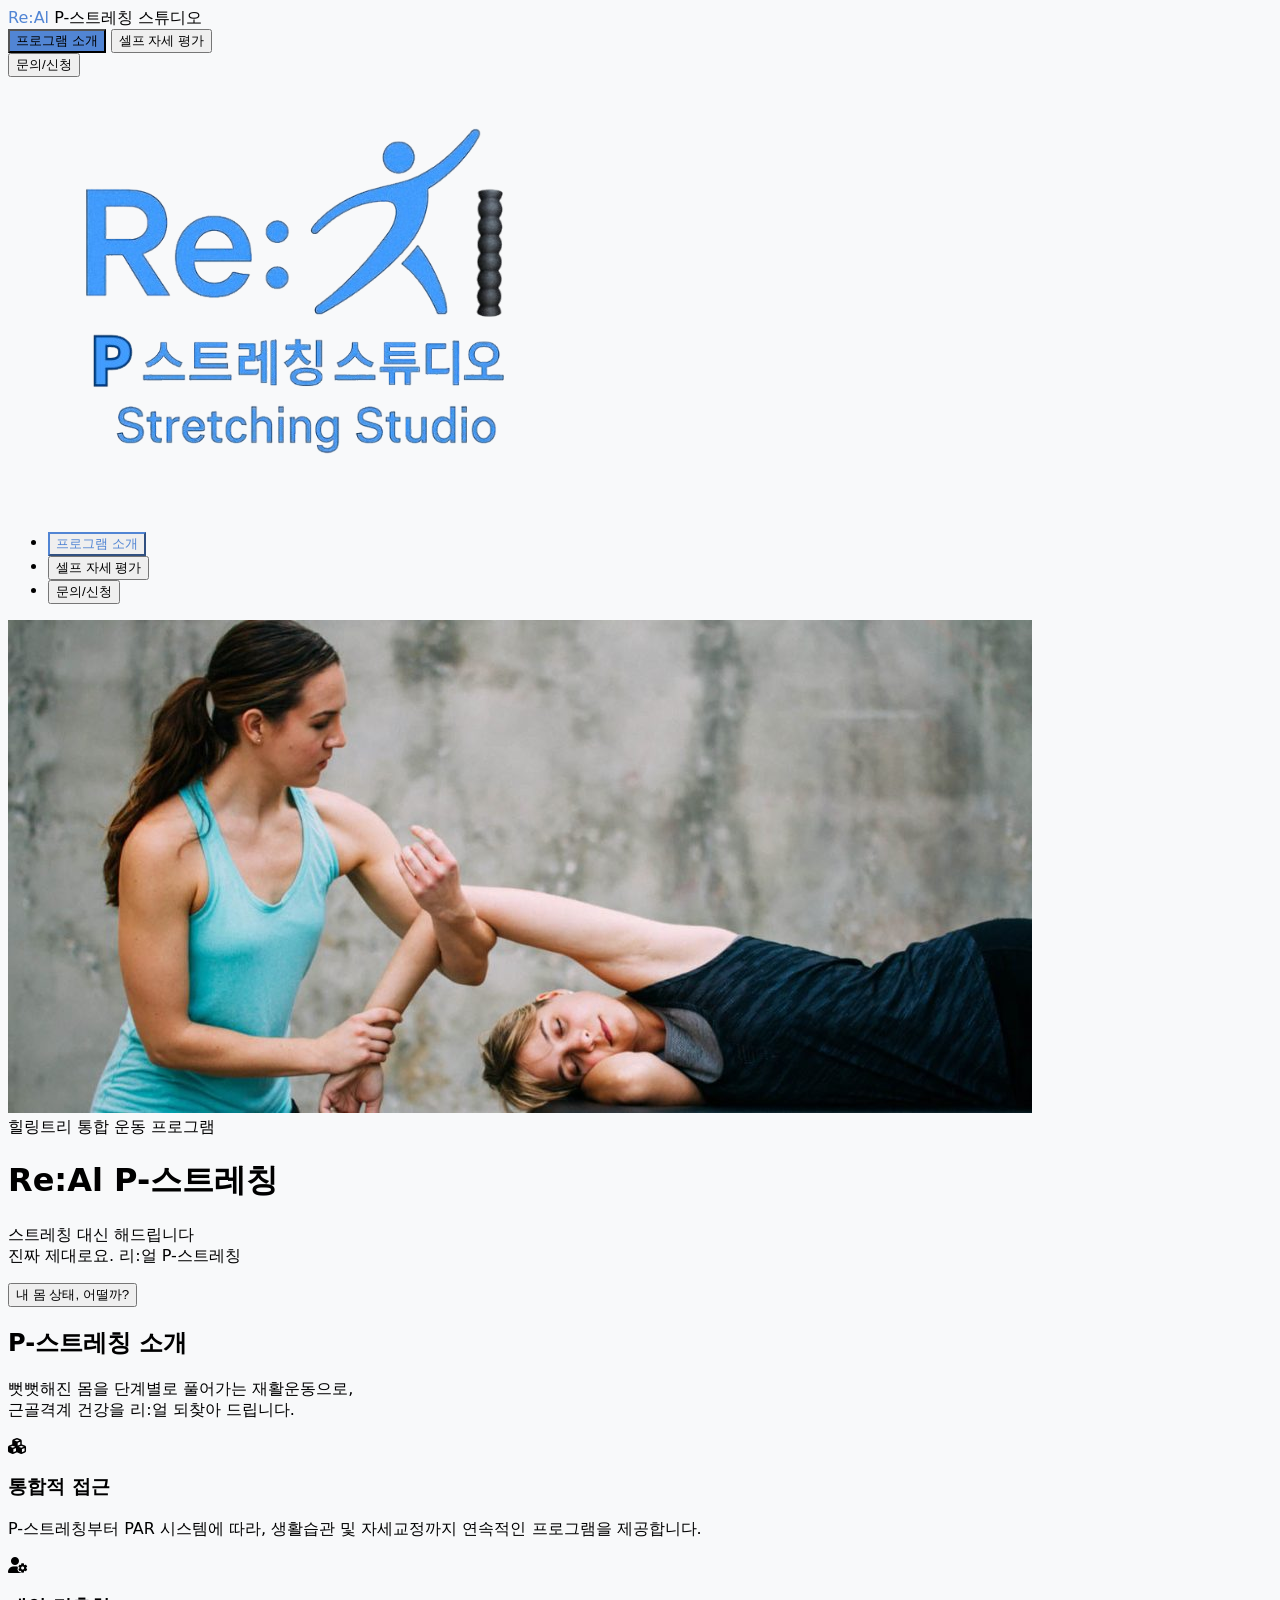
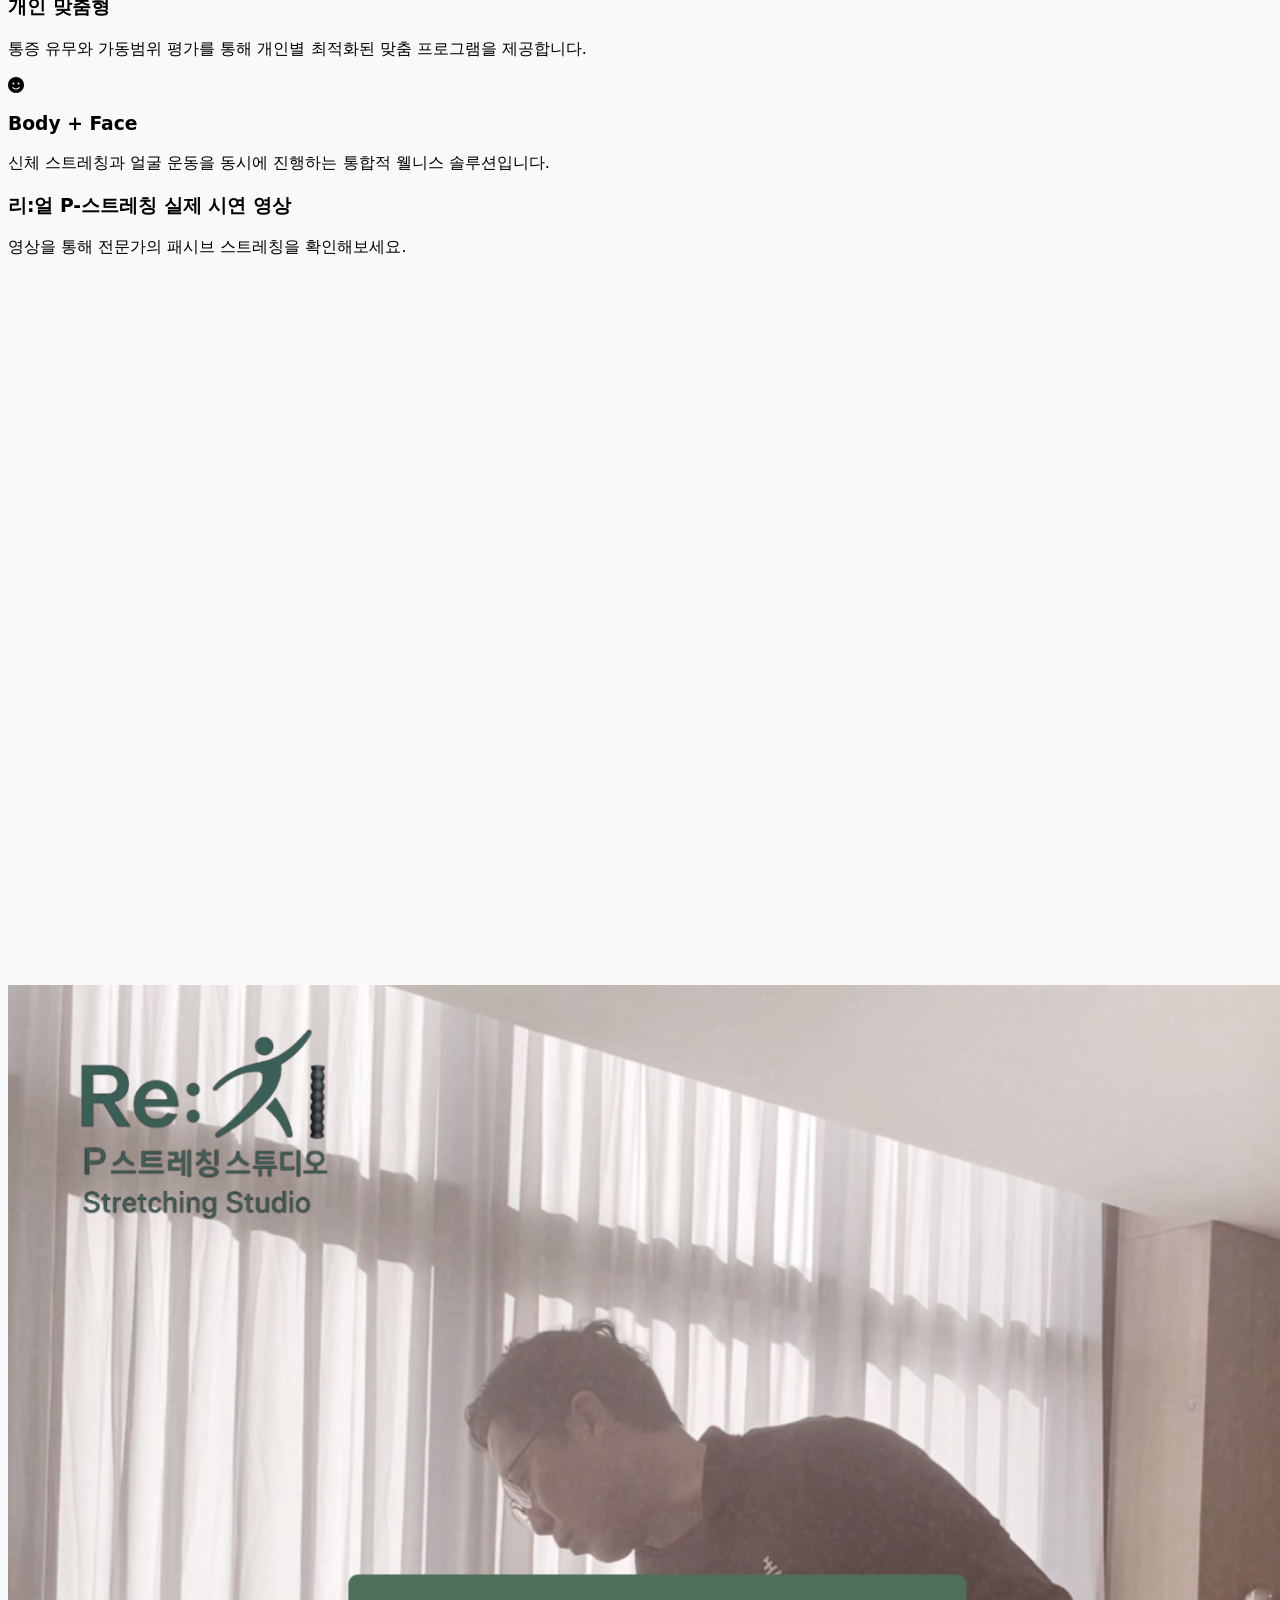
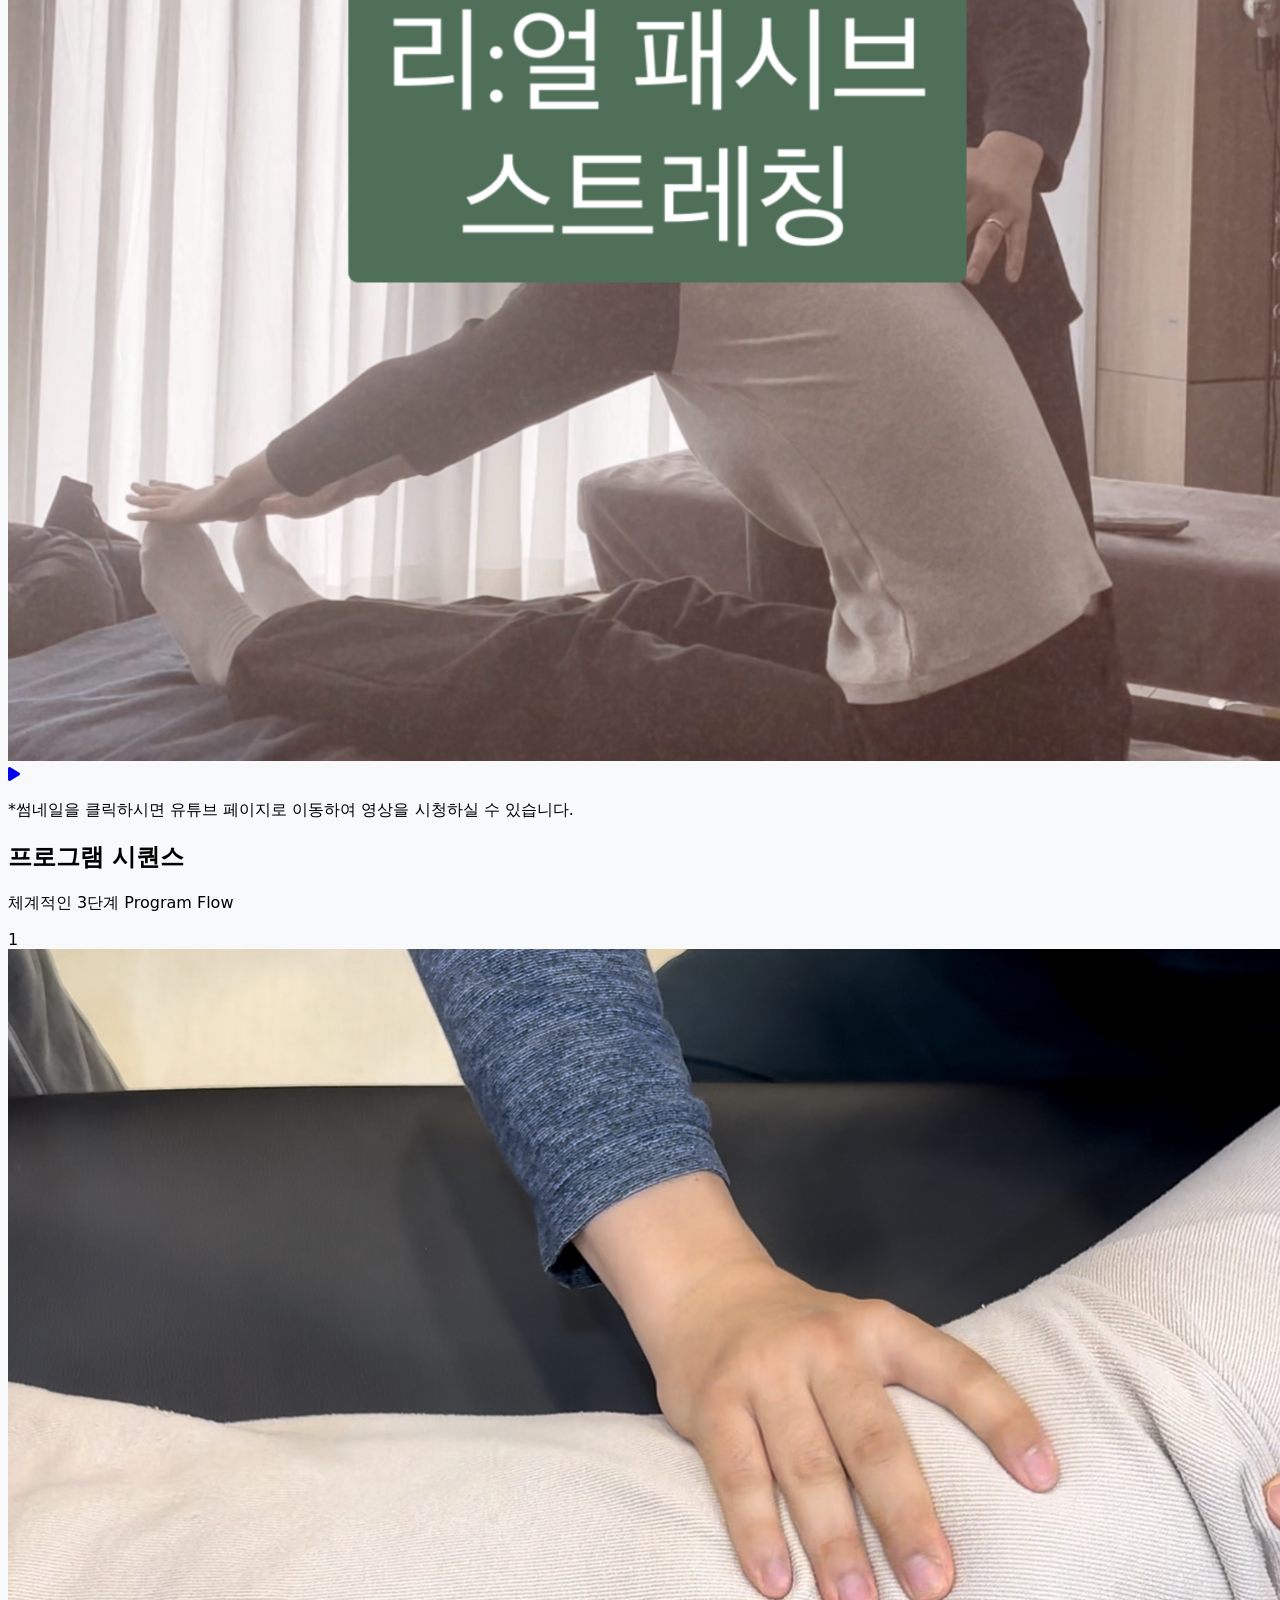
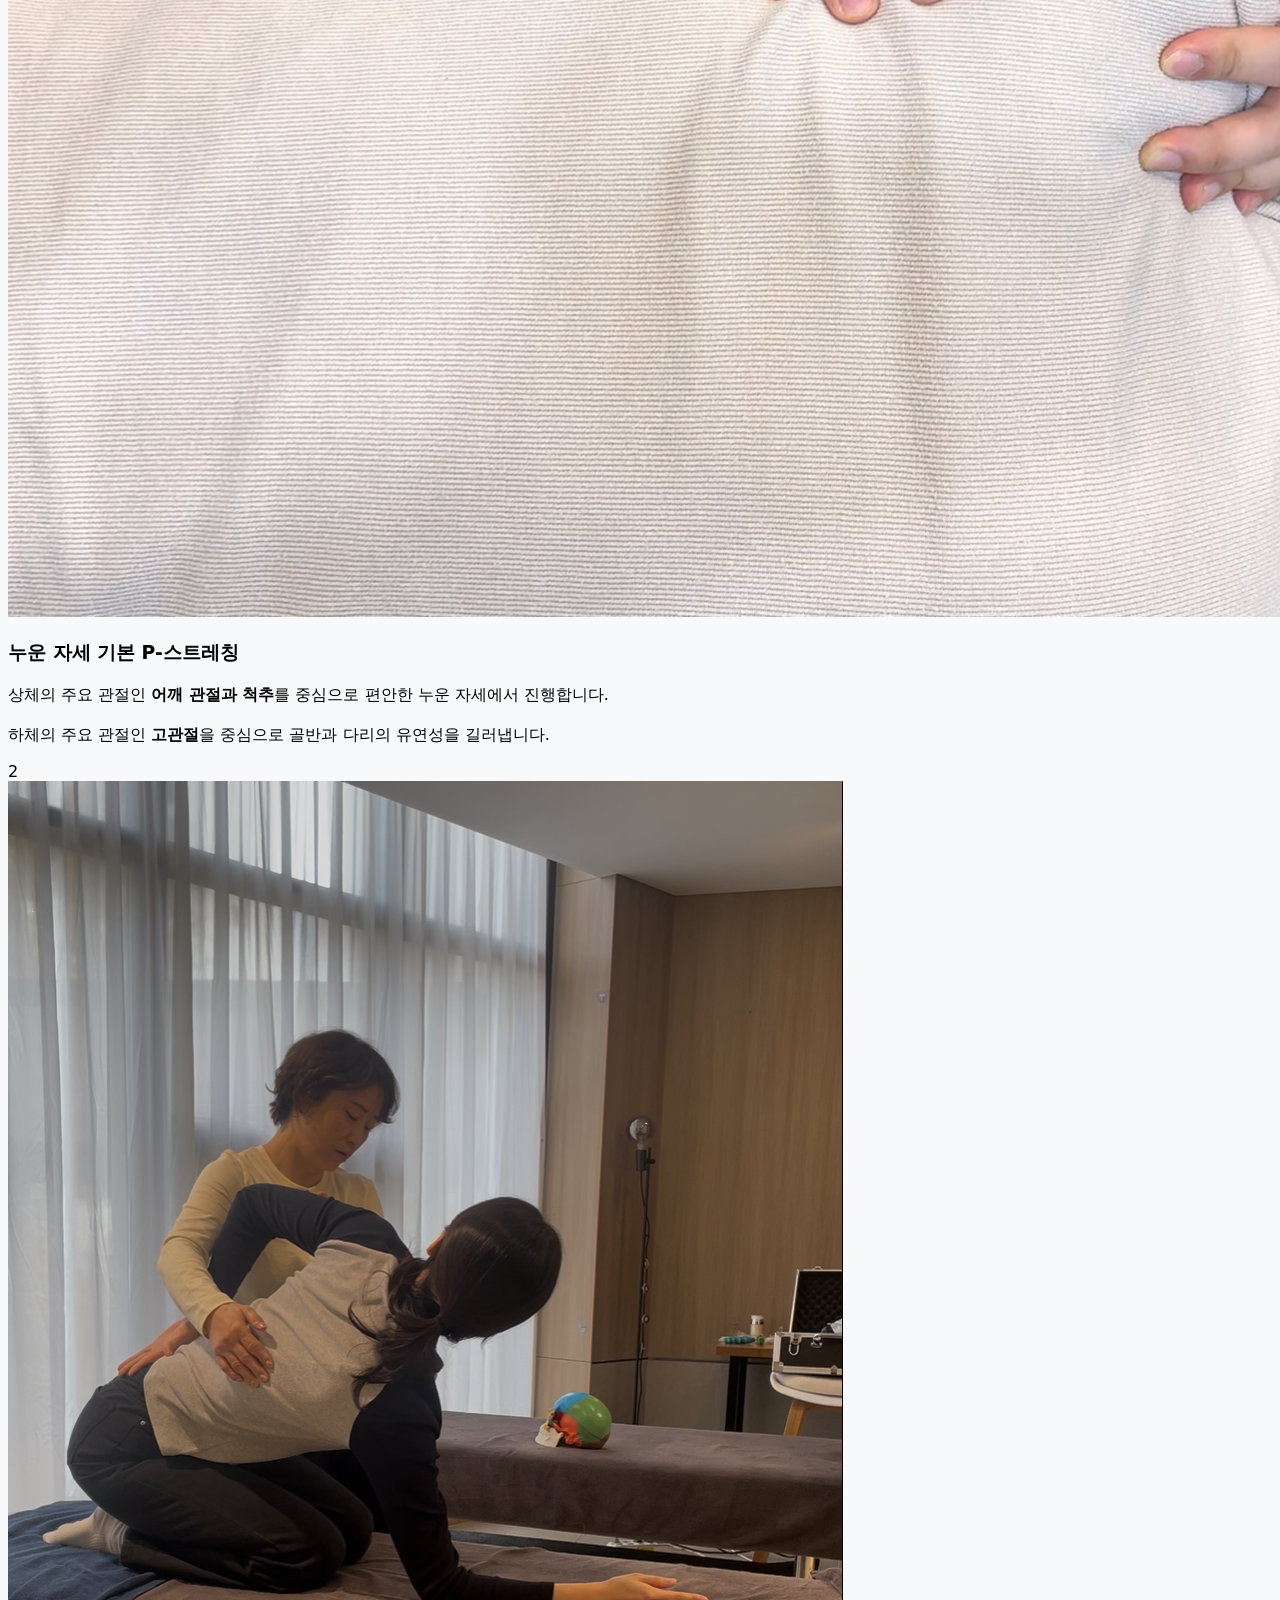
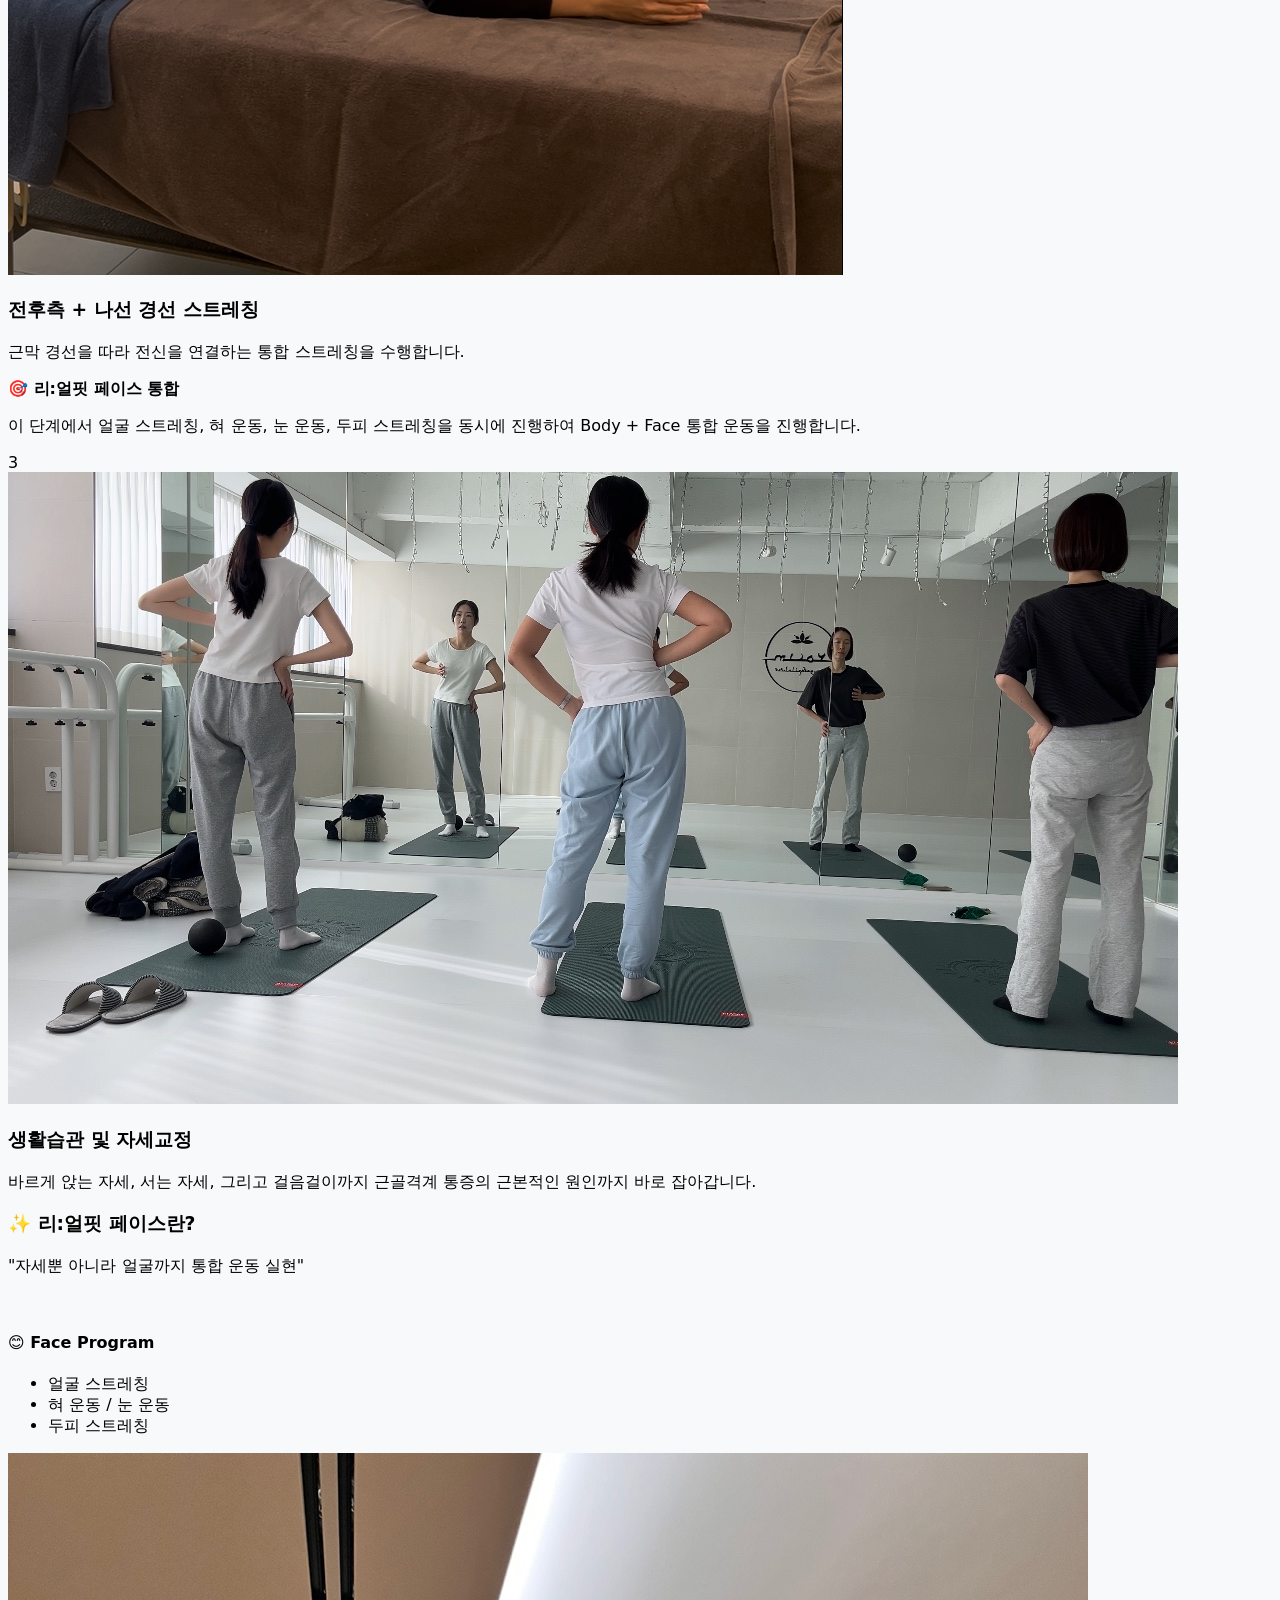
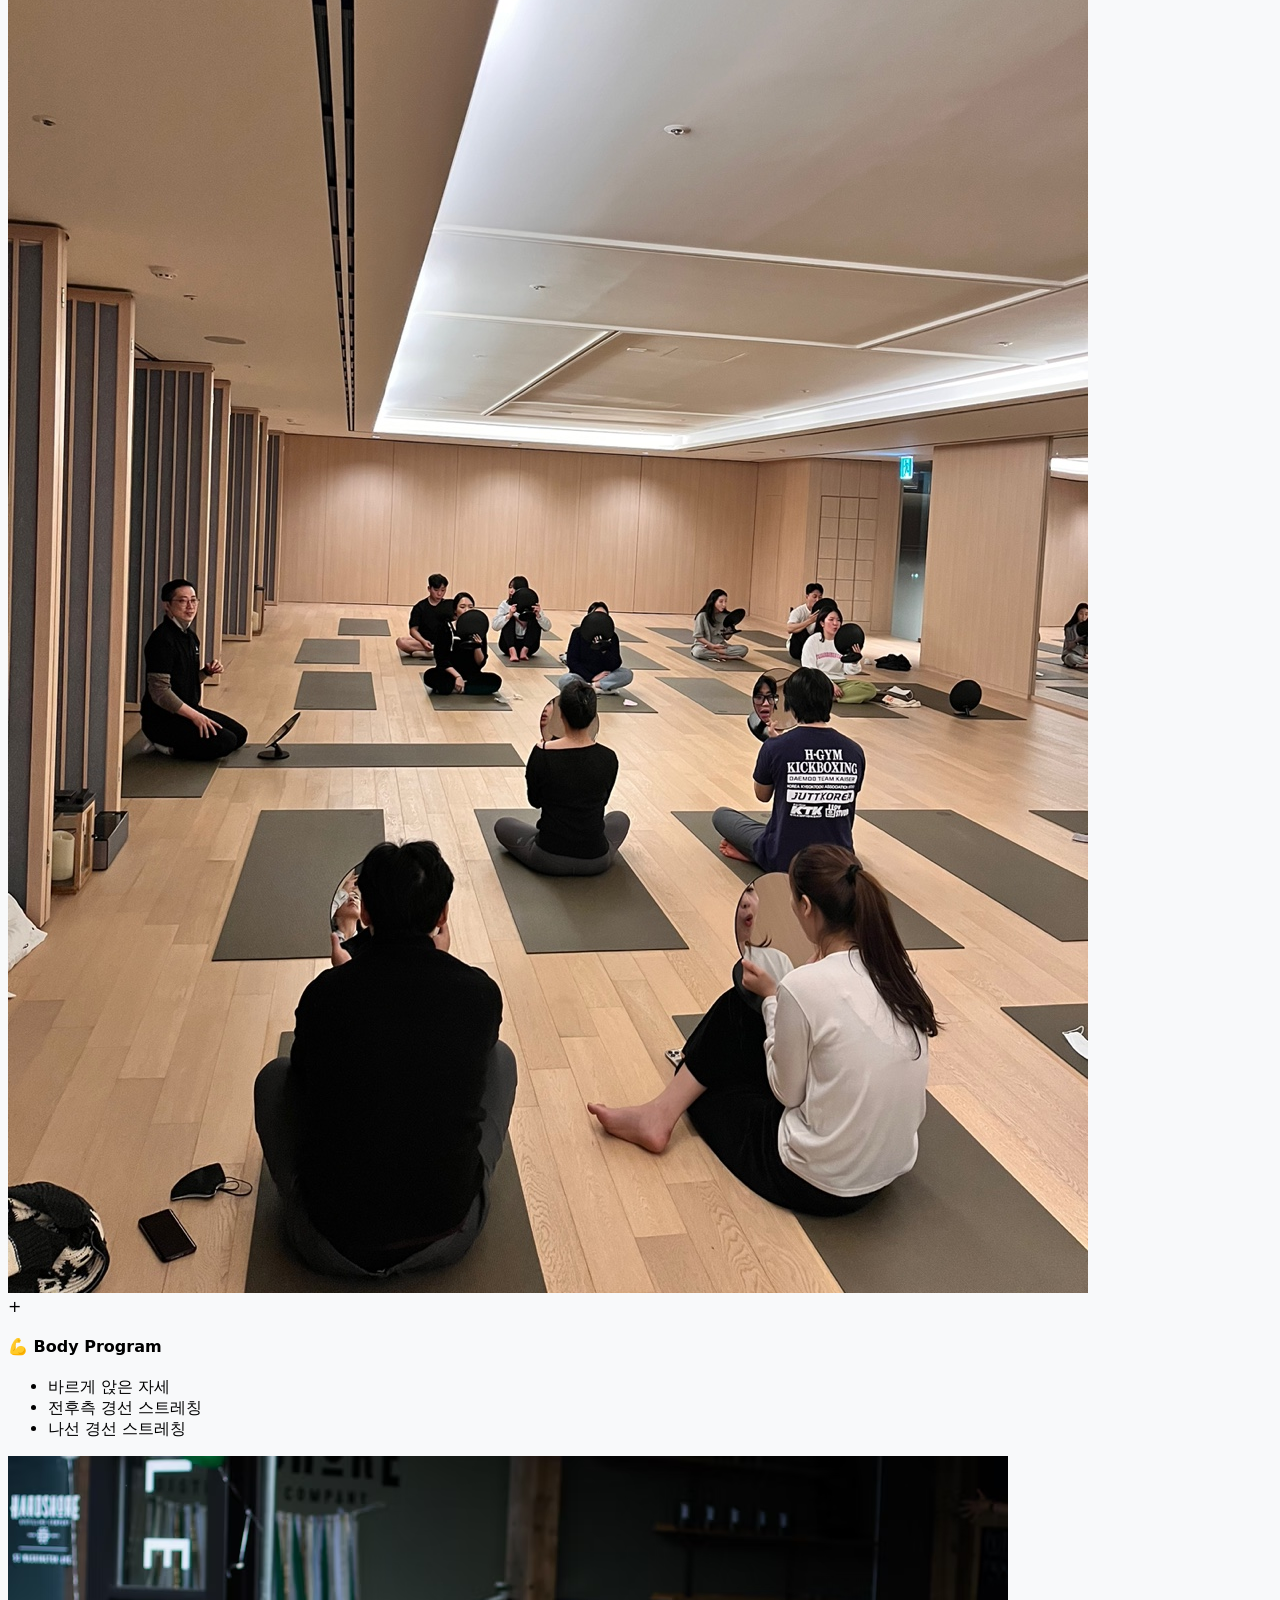
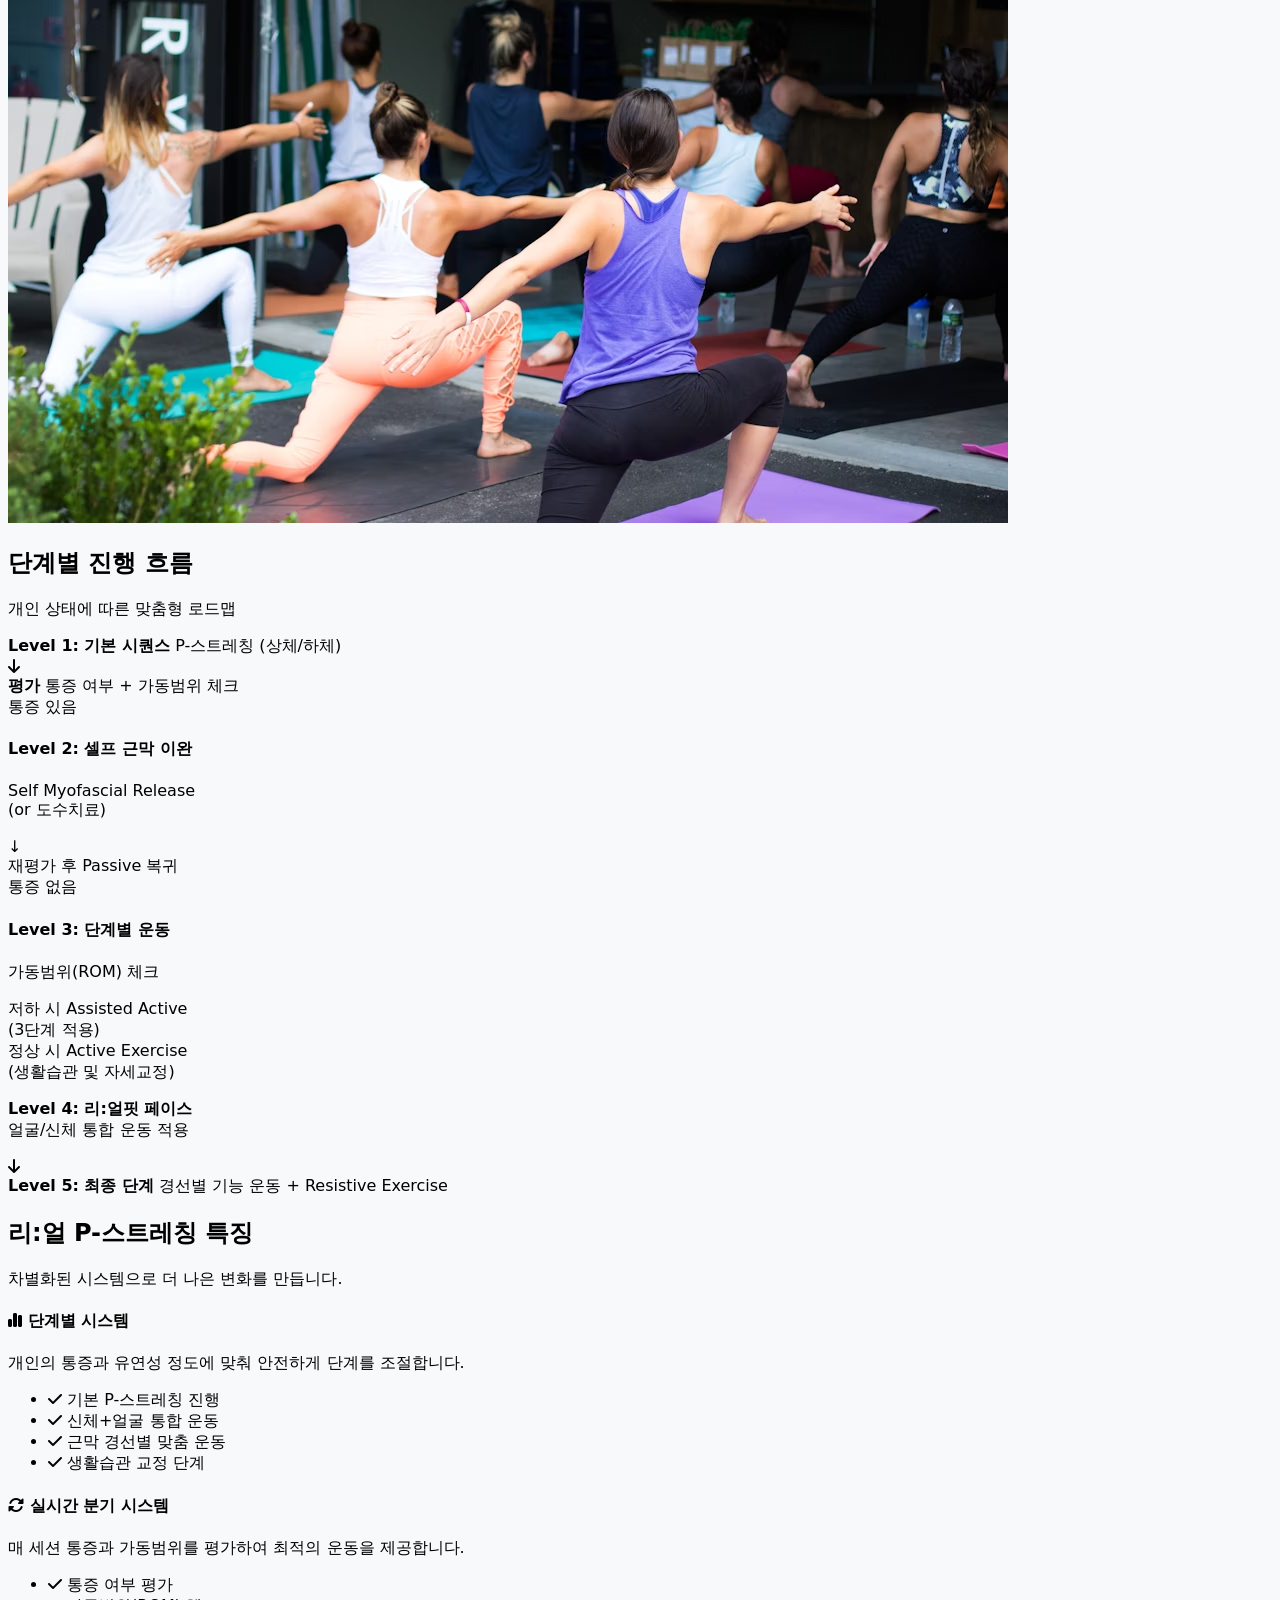
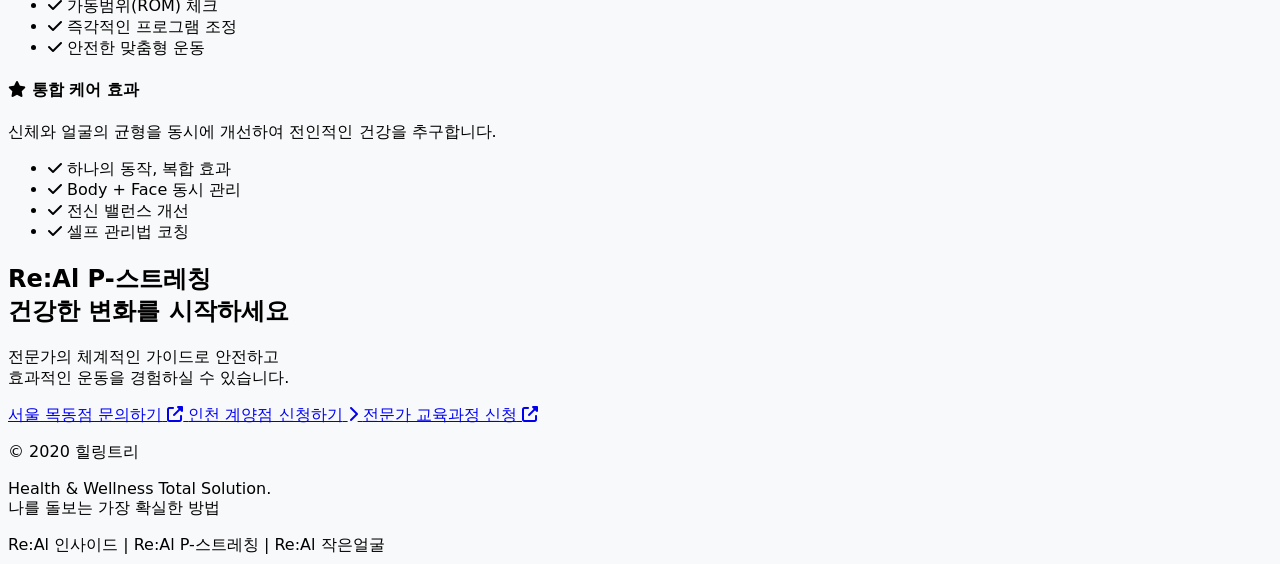
==== index.html @ fcaf9332 "Update index.html" ====
<!DOCTYPE html>
<html lang="ko" class="scroll-smooth">
<head>
    <meta charset="UTF-8">
    <meta name="viewport" content="width=device-width, initial-scale=1.0">
    <title>Re:Al P-스트레칭 | 힐링트리 통합 운동 프로그램</title>
    
    <script src="https://cdn.tailwindcss.com"></script>
    
    <link rel="stylesheet" as="style" crossorigin href="https://cdn.jsdelivr.net/gh/orioncactus/pretendard@v1.3.8/dist/web/static/pretendard.css" />
    
    <link rel="stylesheet" href="https://cdnjs.cloudflare.com/ajax/libs/font-awesome/6.4.0/css/all.min.css">
    <link href="https://unpkg.com/aos@2.3.1/dist/aos.css" rel="stylesheet">

    <style>
        /* 전체 폰트 적용: Pretendard */
        body { 
            font-family: 'Pretendard', -apple-system, BlinkMacSystemFont, system-ui, Roboto, "Helvetica Neue", "Segoe UI", "Apple SD Gothic Neo", "Noto Sans KR", "Malgun Gothic", sans-serif;
            word-break: keep-all; 
            background-color: #F8F9FA; 
        }
        
        /* Hover Zoom Effect */
        .hover-card { transition: transform 0.3s ease, box-shadow 0.3s ease; }
        .hover-card:hover { transform: translateY(-5px); box-shadow: 0 10px 25px -5px rgba(0, 0, 0, 0.1), 0 8px 10px -6px rgba(0, 0, 0, 0.1); }

        /* 메인 컬러: 파란색 계열 */
        .text-brand { color: #5185D4; }
        .bg-brand { background-color: #5185D4; }
        .border-brand { border-color: #5185D4; }
        
        /* 체크리스트 스타일 */
        .check-item {
            display: flex;
            align-items: flex-start;
            padding: 1.2rem;
            border-bottom: 1px solid #e0e0e0;
            transition: background-color 0.2s;
            border-radius: 8px;
        }
        .check-item:hover { background-color: #eef4fc; }
        .check-item input[type="checkbox"] {
            margin-right: 1rem;
            margin-top: 0.3rem;
            min-width: 1.25rem;
            min-height: 1.25rem;
            accent-color: #5185D4;
            cursor: pointer;
        }
        .item-image {
            margin-left: 1rem;
            flex-shrink: 0;
            width: 80px; height: 80px;
            object-fit: cover;
            border-radius: 8px;
            border: 1px solid #e0e0e0;
        }
        @media (max-width: 640px) { .item-image { display: none; } }

        /* 페이지 전환 애니메이션 */
        .page-content { display: none; animation: fadeIn 0.4s ease-out; }
        .page-content.active { display: block; }
        @keyframes fadeIn { from { opacity: 0; transform: translateY(10px); } to { opacity: 1; transform: translateY(0); } }
    </style>
</head>
<body class="bg-gray-50 text-[#2C3E50]">

    <nav class="hidden md:block sticky top-0 z-50 bg-white/95 backdrop-blur-md shadow-sm border-b border-orange-100">    
        <div class="container mx-auto px-4 lg:px-8 py-4">
            <div class="flex justify-between items-center">
                <div onclick="switchPage('page1')" class="flex items-center gap-2 cursor-pointer group">                    
                    <span class="text-2xl font-black text-brand">Re:Al</span>
                    <span class="text-xs text-gray-500 tracking-widest border-l border-gray-300 pl-2 ml-2">P-스트레칭 스튜디오</span>
                </div>

                <div class="flex space-x-1 text-sm font-medium text-gray-600">
                    <button id="nav-page1" onclick="switchPage('page1')" class="px-4 py-2 rounded-full font-bold transition-all text-gray-500 hover:bg-gray-100">
                    프로그램 소개
                    </button>
                    <button id="nav-page2" onclick="switchPage('page2')" class="px-4 py-2 rounded-full font-bold transition-all text-gray-500 hover:bg-gray-100">
                    셀프 자세 평가
                    </button>
                </div>
            <button onclick="goToContact()" class="inline-block bg-[#3498DB] text-white px-6 py-2 rounded-full hover:bg-[#287BBF] transition shadow-lg">문의/신청</button>    
            </div>
        </div>
    </nav>

    <div id="page1" class="page-content active"> 
        <div class="md:hidden bg-white shadow-md sticky top-0 z-30">
            <div class="pt-4 pb-4 text-center">
                <img src="https://breezefeel.github.io/p-stretching/P-스트레칭 로고.png" alt="P-스트레칭" class="mx-auto h-36 w-auto">
            </div>
            <nav class="py-3 border-t border-orange-50">
                <ul class="flex justify-around text-base font-medium text-gray-700">
                    <li><button onclick="switchPage('page1')" id="mobile-nav-page1" class="text-brand border-b-2 border-brand pb-1">프로그램 소개</button></li>
                    <li><button onclick="switchPage('page2')" id="mobile-nav-page2" class="hover:text-brand pb-1">셀프 자세 평가</button></li>
                    <li><button onclick="goToContact()" class="hover:text-brand pb-1">문의/신청</button></li>
                </ul>
            </nav>
        </div>

        <header class="relative bg-gradient-to-br from-blue-600 to-blue-800 text-white py-20 md:py-28 overflow-hidden">
            <div class="absolute inset-0 z-0">
                <img src="https://breezefeel.github.io/p-stretching/11.jpg" alt="P-스트레칭" class="w-full h-full object-cover">
                <div class="absolute inset-0 bg-gray-600/50"></div> 
            </div>

            <div class="container mx-auto px-6 relative z-10 text-center text-white" data-aos="fade-up">
                <span class="inline-block py-1 px-3 border border-white/50 rounded-full text-sm mb-4 backdrop-blur-sm">힐링트리 통합 운동 프로그램</span>
                <h1 class="text-5xl md:text-7xl font-bold mb-6 leading-tight">
                    Re:Al P-스트레칭
                </h1>
                <p class="text-xl md:text-2xl font-light opacity-90 mb-8 leading-relaxed">
                    스트레칭 대신 해드립니다<br>
                    진짜 제대로요. 리:얼 P-스트레칭
                </p>
                <div class="flex justify-center gap-4">
                    <button id="mob-nav-page2" onclick="switchPage('page2')" class="bg-white text-[#2C3E50] px-8 py-3 rounded-full font-bold hover:bg-gray-100 transition shadow-lg">내 몸 상태, 어떨까?</a>
                </div>
            </div>
        </header>

        <section id="intro" class="py-20">
            <div class="container mx-auto px-6">
                <div class="text-center mb-16" data-aos="fade-up">
                    <h2 class="text-3xl md:text-4xl font-bold text-[#2C3E50] mb-4">P-스트레칭 소개</h2>
                    <p class="text-gray-600 max-w-2xl mx-auto text-lg">
                        뻣뻣해진 몸을 단계별로 풀어가는 재활운동으로,<br>
                        근골격계 건강을 <span class="font-bold text-[#3498DB]">리:얼</span> 되찾아 드립니다.
                    </p>
                </div>

                <div class="grid grid-cols-1 md:grid-cols-3 gap-8">
                    <div class="hover-card bg-white p-8 rounded-3xl shadow-lg text-center border border-gray-100" data-aos="fade-up" data-aos-delay="100">
                        <div class="w-16 h-16 bg-blue-100 rounded-full flex items-center justify-center text-3xl mx-auto mb-6 text-[#3498DB]">
                            <i class="fa-solid fa-cubes"></i>
                        </div>
                        <h3 class="text-xl font-bold text-gray-800 mb-3">통합적 접근</h3>
                        <p class="text-gray-600">P-스트레칭부터 PAR 시스템에 따라, 생활습관 및 자세교정까지 연속적인 프로그램을 제공합니다.</p>
                    </div>
                    <div class="hover-card bg-white p-8 rounded-3xl shadow-lg text-center border border-gray-100" data-aos="fade-up" data-aos-delay="200">
                        <div class="w-16 h-16 bg-blue-100 rounded-full flex items-center justify-center text-3xl mx-auto mb-6 text-[#3498DB]">
                            <i class="fa-solid fa-user-gear"></i>
                        </div>
                        <h3 class="text-xl font-bold text-gray-800 mb-3">개인 맞춤형</h3>
                        <p class="text-gray-600">통증 유무와 가동범위 평가를 통해 개인별 최적화된 맞춤 프로그램을 제공합니다.</p>
                    </div>
                    <div class="hover-card bg-white p-8 rounded-3xl shadow-lg text-center border border-gray-100" data-aos="fade-up" data-aos-delay="300">
                        <div class="w-16 h-16 bg-blue-100 rounded-full flex items-center justify-center text-3xl mx-auto mb-6 text-[#3498DB]">
                            <i class="fa-solid fa-face-smile"></i>
                        </div>
                        <h3 class="text-xl font-bold text-gray-800 mb-3">Body + Face</h3>
                        <p class="text-gray-600">신체 스트레칭과 얼굴 운동을 동시에 진행하는 통합적 웰니스 솔루션입니다.</p>
                    </div>
                </div>
            </div>
        </section>
        
        <section id="video-intro" class="py-12 md:py-16 bg-[#2C3E50]">
            <div class="container mx-auto px-6 max-w-4xl" data-aos="fade-up">
                <div class="text-center mb-8">
                    <h3 class="text-2xl font-bold text-white mb-2">리:얼 P-스트레칭 실제 시연 영상</h3>
                    <p class="text-gray-300">영상을 통해 전문가의 패시브 스트레칭을 확인해보세요.</p>
                </div>
                
                <div class="relative w-full overflow-hidden rounded-xl shadow-2xl group cursor-pointer" style="padding-top: 56.25%;">
                    <a 
                        href="https://youtube.com/shorts/ZTWj1nR1868" 
                        target="_blank" 
                        title="리:얼 P-스트레칭 실제 시연 영상 - 새 탭에서 열기"
                        class="absolute top-0 left-0 w-full h-full"
                    >
                        <img
                            src="https://breezefeel.github.io/p-stretching/썸네일.jpg"
                            alt="리:얼 P-스트레칭 영상 썸네일"
                            class="w-full h-full object-cover transition duration-300 group-hover:scale-[1.03]"
                        >
                        <div class="absolute inset-0 flex items-center justify-center bg-black/30 transition duration-300 group-hover:bg-black/40">
                            <i class="fa-solid fa-play text-white text-6xl p-6 rounded-full border-4 border-white opacity-90"></i>
                        </div>
                    </a>
                </div>
                
                <p class="mt-4 text-center text-sm text-gray-400">
                    *썸네일을 클릭하시면 유튜브 페이지로 이동하여 영상을 시청하실 수 있습니다.
                </p>
            </div>
        </section>

        <section id="sequence" class="py-20 bg-gray-50">
            <div class="container mx-auto px-6">
                <div class="text-center mb-16" data-aos="fade-up">
                    <h2 class="text-3xl md:text-4xl font-bold text-[#2C3E50] mb-4">프로그램 시퀀스</h2>
                    <p class="text-gray-600">체계적인 3단계 Program Flow</p>
                </div>

                <div class="max-w-4xl mx-auto space-y-8">
                    <div class="relative flex flex-col md:flex-row gap-6 items-center md:items-start" data-aos="fade-up">
                        <div class="flex-shrink-0 w-12 h-12 bg-[#3498DB] text-white rounded-full flex items-center justify-center font-bold text-xl z-10">1</div>
                        <div class="absolute left-6 top-12 bottom-[-32px] w-0.5 bg-gray-200 hidden md:block"></div>
                        
                        <div class="bg-white p-6 rounded-2xl shadow-md flex-1 md:flex-row flex flex-col items-center gap-6">
                            <img src="https://breezefeel.github.io/p-stretching/22.jpg" alt="누운 자세 스트레칭" class="w-full md:w-1/3 h-48 object-cover rounded-xl shadow-inner">
                            <div>
                                <h3 class="text-xl font-bold text-gray-800 mb-2 mt-4 md:mt-0">누운 자세 기본 P-스트레칭</h3>
                                <p class="text-gray-600">
                                    상체의 주요 관절인 <strong>어깨 관절과 척추</strong>를 중심으로 편안한 누운 자세에서 진행합니다.<br><br>
                                    하체의 주요 관절인 <strong>고관절</strong>을 중심으로 골반과 다리의 유연성을 길러냅니다.
                                </p>
                            </div>
                        </div>
                    </div>

                    <div class="relative flex flex-col md:flex-row gap-6 items-center md:items-start" data-aos="fade-up">
                        <div class="flex-shrink-0 w-12 h-12 bg-[#3498DB] text-white rounded-full flex items-center justify-center font-bold text-xl z-10">2</div>
                         <div class="absolute left-6 top-12 bottom-[-32px] w-0.5 bg-gray-200 hidden md:block"></div>

                        <div class="bg-white p-6 rounded-2xl shadow-md flex-1 md:flex-row-reverse flex flex-col items-center gap-6">
                            <img src="https://breezefeel.github.io/p-stretching/33.jpg" alt="전신 스트레칭" class="w-full md:w-1/3 h-48 object-cover rounded-xl shadow-inner">
                            <div>
                                <h3 class="text-xl font-bold text-gray-800 mb-2 mt-4 md:mt-0">전후측 + 나선 경선 스트레칭</h3>
                                <p class="text-gray-600 mb-4">근막 경선을 따라 전신을 연결하는 통합 스트레칭을 수행합니다.</p>
                                <div class="bg-blue-50 p-4 rounded-lg border border-blue-100">
                                    <strong class="text-[#2C3E50]">🎯 리:얼핏 페이스 통합</strong>
                                    <p class="text-sm text-gray-700 mt-1">이 단계에서 얼굴 스트레칭, 혀 운동, 눈 운동, 두피 스트레칭을 동시에 진행하여 Body + Face 통합 운동을 진행합니다.</p>
                                </div>
                            </div>
                        </div>
                    </div>

                    <div class="relative flex flex-col md:flex-row gap-6 items-center md:items-start" data-aos="fade-up">
                        <div class="flex-shrink-0 w-12 h-12 bg-[#3498DB] text-white rounded-full flex items-center justify-center font-bold text-xl z-10">3</div>
                        
                        <div class="bg-white p-6 rounded-2xl shadow-md flex-1 md:flex-row flex flex-col items-center gap-6">
                            <img src="https://breezefeel.github.io/p-stretching/44.JPEG" alt="자세 교정" class="w-full md:w-1/3 h-48 object-cover rounded-xl shadow-inner">
                            <div>
                                <h3 class="text-xl font-bold text-gray-800 mb-2 mt-4 md:mt-0">생활습관 및 자세교정</h3>
                                <p class="text-gray-600">바르게 앉는 자세, 서는 자세, 그리고 걸음걸이까지 근골격계 통증의 근본적인 원인까지 바로 잡아갑니다.</p>
                            </div>
                        </div>
                    </div>
                </div>

                <div class="max-w-4xl mx-auto mt-16" data-aos="zoom-in">
                    <div class="bg-gradient-to-r from-blue-50 to-blue-100 rounded-3xl p-8 md:p-12 border border-[#3498DB]/20 text-center">
                        <h3 class="text-2xl font-bold text-[#2C3E50] mb-8">✨ 리:얼핏 페이스란?</h3>
                        <p class="mt-8 font-bold text-[#2C3E50]">"자세뿐 아니라 얼굴까지 통합 운동 실현"</p><br>
                        <div class="flex flex-col md:flex-row items-center justify-center gap-6">
                            <div class="bg-white p-6 rounded-xl shadow-sm w-full md:w-64">
                                <h4 class="font-bold text-lg mb-2">😊 Face Program</h4>
                                <ul class="text-sm text-gray-600 space-y-1">
                                    <li>얼굴 스트레칭</li>
                                    <li>혀 운동 / 눈 운동</li>
                                    <li>두피 스트레칭</li>
                                </ul>
                                <img src="https://breezefeel.github.io/p-stretching/666.JPG" alt="Face Program" class="w-full h-32 object-cover rounded-lg mt-4">
                            </div>
                            <div class="text-3xl font-bold text-[#3498DB]">+</div>
                            <div class="bg-white p-6 rounded-xl shadow-sm w-full md:w-64">
                                <h4 class="font-bold text-lg mb-2">💪 Body Program</h4>
                                <ul class="text-sm text-gray-600 space-y-1">
                                    <li>바르게 앉은 자세</li>
                                    <li>전후측 경선 스트레칭</li>
                                    <li>나선 경선 스트레칭</li>
                                </ul>
                                <img src="https://breezefeel.github.io/p-stretching/222.avif" alt="Body Program" class="w-full h-32 object-cover rounded-lg mt-4">
                            </div>
                        </div>                        
                    </div>
                </div>
            </div>
        </section>

        <section id="flow" class="py-20 bg-gray-100">
            <div class="container mx-auto px-6">
                <div class="text-center mb-16" data-aos="fade-up">
                    <h2 class="text-3xl md:text-4xl font-bold text-[#2C3E50] mb-4">단계별 진행 흐름</h2>
                    <p class="text-gray-600">개인 상태에 따른 맞춤형 로드맵</p>
                </div>

                <div class="max-w-5xl mx-auto">
                    <div class="flex justify-center mb-8" data-aos="fade-down">
                        <div class="bg-[#2C3E50] text-white p-6 rounded-xl text-center w-full md:w-80 shadow-lg relative z-10">
                            <strong class="text-lg block mb-1">Level 1: 기본 시퀀스</strong>
                            <span class="text-sm opacity-90">P-스트레칭 (상체/하체)</span>
                        </div>
                    </div>

                    <div class="flex justify-center mb-8 text-[#2C3E50] text-2xl"><i class="fa-solid fa-arrow-down"></i></div>

                    <div class="flex justify-center mb-12" data-aos="fade-up">
                        <div class="bg-white border-2 border-[#2C3E50] text-[#2C3E50] p-6 rounded-xl text-center w-full md:w-80 shadow-md z-10 relative">
                            <strong class="text-lg block mb-1">평가</strong>
                            <span class="text-sm text-gray-600">통증 여부 + 가동범위 체크</span>                        
                        </div>
                    </div>

                    <div class="grid grid-cols-1 md:grid-cols-2 gap-8 md:gap-16 relative mb-12">
                        
                        <div class="bg-red-50 p-6 rounded-2xl border border-red-100 text-center" data-aos="fade-right">
                            <div class="inline-block px-3 py-1 bg-red-200 text-red-800 rounded-full text-xs font-bold mb-4">통증 있음</div>
                            <h4 class="font-bold text-gray-800 mb-2">Level 2: 셀프 근막 이완</h4>
                            <p class="text-sm text-gray-600 mb-4">Self Myofascial Release<br>(or 도수치료)</p>                        
                            <div class="text-red-400 text-xl my-2">↓</div>
                            <div class="text-sm font-medium text-gray-700 bg-white p-2 rounded-lg shadow-sm">재평가 후 Passive 복귀</div>
                        </div>

                        <div class="bg-green-50 p-6 rounded-2xl border border-green-100 text-center" data-aos="fade-left">
                            <div class="inline-block px-3 py-1 bg-green-200 text-green-800 rounded-full text-xs font-bold mb-4">통증 없음</div>
                            <h4 class="font-bold text-gray-800 mb-2">Level 3: 단계별 운동</h4>
                                                    
                            <div class="border-t border-green-200 my-4 pt-4">
                                <p class="text-sm font-bold text-gray-700 mb-2">가동범위(ROM) 체크</p>
                                <div class="grid grid-cols-2 gap-4">
                                    <div class="bg-white p-3 rounded-lg shadow-sm">
                                        <span class="block text-xs text-orange-500 font-bold">저하 시</span>
                                        <span class="text-xs">Assisted Active<br>(3단계 적용)</span>
                                    </div>
                                    <div class="bg-white p-3 rounded-lg shadow-sm">
                                        <span class="block text-xs text-green-600 font-bold">정상 시</span>
                                        <span class="text-xs">Active Exercise<br>(생활습관 및 자세교정)</span>
                                    </div>
                                </div>
                            </div>
                            <p class="text-sm text-gray-600 mb-4"><strong>Level 4: 리:얼핏 페이스</strong><br>얼굴/신체 통합 운동 적용</p>                        
                        </div>
                    </div>

                    <div class="flex justify-center mb-8 text-[#2C3E50] text-2xl"><i class="fa-solid fa-arrow-down"></i></div>

                    <div class="flex justify-center" data-aos="fade-up">
                        <div class="bg-gradient-to-r from-[#2C3E50] to-[#3498DB] text-white p-8 rounded-2xl text-center w-full shadow-xl">
                            <strong class="text-xl block mb-2">Level 5: 최종 단계</strong>
                            <span class="opacity-90">경선별 기능 운동 + Resistive Exercise</span>                        
                        </div>
                    </div>
                </div>
            </div>
        </section>

        <section id="features" class="py-20 bg-white">
            <div class="container mx-auto px-6">
                <div class="text-center mb-16" data-aos="fade-up">
                    <h2 class="text-3xl md:text-4xl font-bold text-[#2C3E50] mb-4">리:얼 P-스트레칭 특징</h2>
                    <p class="text-gray-600">차별화된 시스템으로 더 나은 변화를 만듭니다.</p>
                </div>

                <div class="grid grid-cols-1 md:grid-cols-3 gap-8">
                    <div class="bg-gray-50 rounded-2xl p-8 border-l-4 border-[#3498DB]" data-aos="fade-right">
                        <h4 class="text-xl font-bold text-[#2C3E50] mb-4 flex items-center gap-2"><i class="fa-solid fa-chart-simple text-[#3498DB]"></i> 단계별 시스템</h4>
                        <p class="text-gray-600 mb-4">개인의 통증과 유연성 정도에 맞춰 안전하게 단계를 조절합니다.</p>
                        <ul class="space-y-3 text-gray-700">
                            <li class="flex items-center gap-2"><i class="fa-solid fa-check text-[#3498DB]"></i> 기본 P-스트레칭 진행</li>
                            <li class="flex items-center gap-2"><i class="fa-solid fa-check text-[#3498DB]"></i> 신체+얼굴 통합 운동</li>
                            <li class="flex items-center gap-2"><i class="fa-solid fa-check text-[#3498DB]"></i> 근막 경선별 맞춤 운동</li>
                            <li class="flex items-center gap-2"><i class="fa-solid fa-check text-[#3498DB]"></i> 생활습관 교정 단계</li>
                        </ul>
                    </div>
                    <div class="bg-gray-50 rounded-2xl p-8 border-l-4 border-[#3498DB]" data-aos="fade-up">
                        <h4 class="text-xl font-bold text-[#2C3E50] mb-4 flex items-center gap-2"><i class="fa-solid fa-rotate text-[#3498DB]"></i> 실시간 분기 시스템</h4>
                        <p class="text-gray-600 mb-4">매 세션 통증과 가동범위를 평가하여 최적의 운동을 제공합니다.</p>
                        <ul class="space-y-3 text-gray-700">
                            <li class="flex items-center gap-2"><i class="fa-solid fa-check text-[#3498DB]"></i> 통증 여부 평가</li>
                            <li class="flex items-center gap-2"><i class="fa-solid fa-check text-[#3498DB]"></i> 가동범위(ROM) 체크</li>
                            <li class="flex items-center gap-2"><i class="fa-solid fa-check text-[#3498DB]"></i> 즉각적인 프로그램 조정</li>
                            <li class="flex items-center gap-2"><i class="fa-solid fa-check text-[#3498DB]"></i> 안전한 맞춤형 운동</li>
                        </ul>
                    </div>
                    <div class="bg-gray-50 rounded-2xl p-8 border-l-4 border-[#3498DB]" data-aos="fade-left">
                        <h4 class="text-xl font-bold text-[#2C3E50] mb-4 flex items-center gap-2"><i class="fa-solid fa-star text-[#3498DB]"></i> 통합 케어 효과</h4>
                        <p class="text-gray-600 mb-4">신체와 얼굴의 균형을 동시에 개선하여 전인적인 건강을 추구합니다.</p>
                        <ul class="space-y-3 text-gray-700">
                            <li class="flex items-center gap-2"><i class="fa-solid fa-check text-[#3498DB]"></i> 하나의 동작, 복합 효과</li>
                            <li class="flex items-center gap-2"><i class="fa-solid fa-check text-[#3498DB]"></i> Body + Face 동시 관리</li>
                            <li class="flex items-center gap-2"><i class="fa-solid fa-check text-[#3498DB]"></i> 전신 밸런스 개선</li>
                            <li class="flex items-center gap-2"><i class="fa-solid fa-check text-[#3498DB]"></i> 셀프 관리법 코칭</li>
                        </ul>
                    </div>
                </div>
            </div>
        </section>

        <section id="Contact" class="py-20 bg-gradient-to-br from-[#2C3E50] to-[#3498DB] text-white text-center">
            <div class="container mx-auto px-6">
                <h2 class="text-4xl font-bold mb-6" data-aos="fade-up">Re:Al P-스트레칭<br>건강한 변화를 시작하세요</h2>
                <p class="text-xl opacity-90 mb-10 font-light" data-aos="fade-up" data-aos-delay="100">
                    전문가의 체계적인 가이드로 안전하고<br>효과적인 운동을 경험하실 수 있습니다.
                </p>
                
                <div class="flex flex-col md:flex-row justify-center gap-4" data-aos="zoom-in">
                    <a href="http://pf.kakao.com/_nVSxdn/chat" target="_blank" class="bg-white text-[#2C3E50] px-8 py-4 rounded-full font-bold hover:bg-gray-100 transition shadow-lg inline-flex items-center justify-center gap-2">
                        <span>서울 목동점 문의하기</span> <i class="fa-solid fa-external-link-alt text-sm"></i>
                    </a>
                    <a href="https://docs.google.com/forms/d/e/1FAIpQLSdKpiMxqfnn6cspbj5LmIy_QKwl9lZbk3CYnDT-umroi7TB_g/viewform?usp=dialog" target="_blank" class="border-2 border-white text-white px-8 py-4 rounded-full font-bold hover:bg-white/10 transition inline-flex items-center justify-center gap-2">
                        <span>인천 계양점 신청하기</span> <i class="fa-solid fa-chevron-right text-sm"></i>
                    </a>                    
                    <a href="https://docs.google.com/forms/d/e/1FAIpQLScK2830yJn9zxh6VGgnWNYh_IZfJ7NI2qKsAxbIgLGhgKqnCg/viewform?usp=dialog" target="_blank" class="bg-white text-[#2C3E50] px-8 py-4 rounded-full font-bold hover:bg-gray-100 transition shadow-lg inline-flex items-center justify-center gap-2">
                        <span>전문가 교육과정 신청</span> <i class="fa-solid fa-external-link-alt text-sm"></i>
                    </a>
                </div>
            </div>
        </section>
    </div>
    <div id="page2" class="page-content">

        <div class="md:hidden bg-white shadow-md sticky top-0 z-30">
            <div class="pt-4 pb-4 text-center">
                <img src="https://breezefeel.github.io/p-stretching/P-스트레칭 로고.png" alt="P-스트레칭" class="mx-auto h-36 w-auto">
            </div>
            <nav class="py-3 border-t border-orange-50">
                <ul class="flex justify-around text-base font-medium text-gray-700">
                    <li><button onclick="switchPage('page1')" id="mobile-nav-page1" class="hover:text-brand pb-1">프로그램 소개</button></li>
                    <li><button onclick="switchPage('page2')" id="mobile-nav-page2" class="text-brand border-b-2 border-brand pb-1">셀프 자세 평가</button></li>                    
                    <li><button onclick="goToContact()" class="hover:text-brand pb-1">문의/신청</button></li>
                </ul>
            </nav>
        </div>

        <header class="bg-white py-12 text-center border-b border-gray-200">
            <div class="container mx-auto px-4">
                <span class="text-brand font-bold tracking-widest text-sm uppercase mb-2 block">Self-Check List</span>
                <h2 class="text-3xl md:text-4xl font-bold text-gray-900 mb-4">나의 자세 균형 점수는?</h2>
                <p class="text-gray-500 max-w-xl mx-auto">
                    아래 항목을 체크하며 내 몸의 신호를 확인해보세요.<br>
                    체크 항목이 많을수록 전문적인 관리가 필요합니다.
                </p>
            </div>
        </header>

        <div class="container mx-auto px-4 py-12 max-w-3xl">
            
            <section class="mb-10 bg-white rounded-2xl shadow-lg border border-gray-100 overflow-hidden" data-aos="fade-up">
                <div class="p-6 bg-blue-50 border-b border-blue-100 flex items-center gap-3">
                    <div class="w-10 h-10 rounded-full bg-white text-brand flex items-center justify-center font-bold shadow-sm">1</div>
                    <h3 class="text-xl font-bold text-gray-800">일상 습관 및 통증 체크</h3>
                </div>
                <div class="p-2">
                    <label class="check-item cursor-pointer">
                        <input type="checkbox">
                        <span class="item-content text-gray-700">스마트폰/PC 사용 시, <b>고개가 앞으로 쑥 빠져</b> 있는 경우가 많다. (거북목/일자목)</span>
                        <img src="https://image.pollinations.ai/prompt/simple,drawing,a,person,with,forward,head,posture,using,a,phone,pale,blue,and,white,tones" alt="거북목 일러스트" class="item-image">
                    </label>
                    <label class="check-item cursor-pointer">
                        <input type="checkbox">
                        <span class="item-content text-gray-700">습관적으로 <b>다리를 꼬고 앉거나</b> 한쪽 엉덩이로만 체중을 싣고 앉는다.</span>
                        <img src="https://image.pollinations.ai/prompt/simple,drawing,a,person,crossing,their,legs,while,sitting,pale,blue,and,white,tones" alt="다리 꼬기 일러스트" class="item-image">
                    </label>
                    <label class="check-item cursor-pointer">
                        <input type="checkbox">
                        <span class="item-content text-gray-700">가방이나 무거운 짐을 <b>항상 같은 쪽 어깨나 손</b>으로 드는 편이다.</span>
                        <img src="https://image.pollinations.ai/prompt/simple,drawing,a,person,carrying,a,bag,on,one,shoulder,pale,blue,and,white,tones" alt="한쪽 가방 일러스트" class="item-image">
                    </label>
                    <label class="check-item cursor-pointer">
                        <input type="checkbox">
                        <span class="item-content text-gray-700">오래 서 있거나 앉아 있을 때 <b>허리 또는 골반 주변에 통증이나 뻐근함</b>을 느낀다.</span>
                        <img src="https://image.pollinations.ai/prompt/simple,drawing,a,person,with,back,pain,touching,their,lower,back,pale,blue,and,white,tones" alt="허리 통증 일러스트" class="item-image">
                    </label>
                </div>
            </section>

            <section class="mb-10 bg-white rounded-2xl shadow-lg border border-gray-100 overflow-hidden" data-aos="fade-up">
                <div class="p-6 bg-blue-50 border-b border-blue-100 flex items-center gap-3">
                    <div class="w-10 h-10 rounded-full bg-white text-brand flex items-center justify-center font-bold shadow-sm">2</div>
                    <h3 class="text-xl font-bold text-gray-800">정적 자세 정렬 체크</h3>
                </div>
                <div class="p-2">
                    <label class="check-item cursor-pointer">
                        <input type="checkbox">
                        <span class="item-content text-gray-700">거울로 볼 때 <b>한쪽 어깨가 다른 쪽보다 올라가</b> 있다. (어깨 비대칭)</span>
                        <img src="https://image.pollinations.ai/prompt/simple,drawing,a,person,with,uneven,shoulders,pale,blue,and,white,tones" alt="어깨 비대칭 일러스트" class="item-image">
                    </label>
                    <label class="check-item cursor-pointer">
                        <input type="checkbox">
                        <span class="item-content text-gray-700">양쪽 팔과 옆구리 사이의 <b>공간이 눈에 띄게 다르다</b>. (몸통 측면 이동)</span>
                        <img src="https://image.pollinations.ai/prompt/simple,drawing,a,person,with,lateral,pelvic,tilt,pale,blue,and,white,tones" alt="몸통 틀어짐 일러스트" class="item-image">
                    </label>
                    <label class="check-item cursor-pointer">
                        <input type="checkbox">
                        <span class="item-content text-gray-700">편하게 서 있을 때 <b>한쪽 발에만 체중을 더 싣는 것</b>이 편하고 자연스럽다.</span>
                        <img src="https://image.pollinations.ai/prompt/simple,drawing,a,person,shifting,weight,to,one,side,pale,blue,and,white,tones" alt="무게 중심 이동 일러스트" class="item-image">
                    </label>
                    <label class="check-item cursor-pointer">
                        <input type="checkbox">
                        <span class="item-content text-gray-700">(사진 촬영) 옆에서 볼 때 <b>귀가 어깨 중앙선보다 앞으로 많이 나와 있다</b>.</span>
                        <img src="https://image.pollinations.ai/prompt/simple,drawing,a,person,in,forward,head,posture,pale,blue,and,white,tones" alt="전방 머리 자세 일러스트" class="item-image">
                    </label>
                </div>
            </section>

            <section class="mb-12 bg-white rounded-2xl shadow-lg border border-gray-100 overflow-hidden" data-aos="fade-up">
                <div class="p-6 bg-blue-50 border-b border-blue-100 flex items-center gap-3">
                    <div class="w-10 h-10 rounded-full bg-white text-brand flex items-center justify-center font-bold shadow-sm">3</div>
                    <h3 class="text-xl font-bold text-gray-800">유연성 및 가동성 체크</h3>
                </div>
                <div class="p-2">
                    <label class="check-item cursor-pointer">
                        <input type="checkbox">
                        <span class="item-content text-gray-700 font-medium">[허리/햄스트링 유연성] 바르게 서서 앞으로 숙였을 때 <b>손바닥이 바닥에 닿지 않는다</b>.</span>
                        <img src="https://image.pollinations.ai/prompt/simple,drawing,a,person,touching,toes,flexibility,test,pale,blue,and,white,tones" alt="앞으로 숙이기 일러스트" class="item-image">
                    </label>
                    <label class="check-item cursor-pointer">
                        <input type="checkbox">
                        <span class="item-content text-gray-700 font-medium">[어깨 가동성] 등 뒤로 손 닿기 테스트 시, 좌우 손의 위치 차이가 <b>주먹 하나 이상</b> 난다.</span>
                        <img src="https://image.pollinations.ai/prompt/simple,drawing,a,person,doing,apley's,scratch,test,shoulder,mobility,pale,blue,and,white,tones" alt="어깨 손 닿기 테스트 일러스트" class="item-image">
                    </label>
                    <label class="check-item cursor-pointer">
                        <input type="checkbox">
                        <span class="item-content text-gray-700 font-medium">[허리 신전 가동성] 양 손을 허리에 짚은 후 몸을 뒤로 젖혔을 때 <b>통증이나 뻣뻣함</b>이 심하게 느껴진다.</span>
                        <img src="https://image.pollinations.ai/prompt/simple,drawing,a,person,bending,backward,with,back,pain,lumbar,extension,test,pale,blue,and,white,tones" alt="허리 뒤로 젖히기 일러스트" class="item-image">
                    </label>
                    <label class="check-item cursor-pointer">
                        <input type="checkbox">
                        <span class="item-content text-gray-700 font-medium">[고관절 유연성] 의자에 앉아 다리를 무릎 위에 올렸을 때, <b>무릎의 들림 정도가 좌우 크게 차이</b>난다.</span>
                        <img src="https://image.pollinations.ai/prompt/simple,drawing,a,person,doing,figure-4,stretch,hip,mobility,while,sitting,pale,blue,and,white,tones" alt="고관절 Figure-4 일러스트" class="item-image">
                    </label>
                    <label class="check-item cursor-pointer">
                        <input type="checkbox">
                        <span class="item-content text-gray-700 font-medium">[발목 무릎 가동성] 천천히 끝까지 쪼그려 앉을 때 <b>발뒤꿈치가 바닥에서 떨어지거나</b> 균형을 잃는다.</span>
                        <img src="https://image.pollinations.ai/prompt/simple,drawing,a,person,doing,deep,squat,with,heels,lifting,off,the,floor,pale,blue,and,white,tones" alt="딥 스쿼트 일러스트" class="item-image">
                    </label>
                </div>
            </section>

            <section class="mb-12 bg-white rounded-2xl shadow-xl border-l-4 border-brand overflow-hidden" data-aos="fade-up">
                <div class="p-6 bg-blue-50 border-b border-blue-100 flex items-center gap-3">
                    <div class="w-10 h-10 rounded-full bg-brand text-white flex items-center justify-center font-bold shadow-sm">🎯</div>
                    <h3 class="text-xl font-bold text-gray-800">나의 자세 평가 결과</h3>
                </div>
                <div class="p-6 text-center">
                    <p class="text-gray-600 mb-4 text-lg">
                        현재까지 <strong><span class="text-brand font-extrabold text-3xl" id="bodyCheckCount">0</span>개</strong>의 자세 불균형 항목이 체크되었습니다.
                    </p>
                    <div class="bg-gray-100 p-4 rounded-lg">
                        <p class="text-sm font-medium text-gray-700">
                            <strong>참고:</strong> 체크 개수가 5개 이상 시<br>전문가의 정확한 자세 분석 및 관리가 필요합니다.
                        </p>
                    </div>
                </div>
            </section>
            
            <div class="text-center p-8 bg-brand rounded-3xl shadow-xl text-white" data-aos="zoom-in">
                <h3 class="text-2xl font-bold mb-2">내 몸을 위한 확실한 선택</h3>
                <div class="flex flex-col sm:flex-row justify-center gap-4">                    
                    <button onclick="switchPage('page1')" class="bg-gray-900 text-white font-bold py-3 px-8 rounded-full hover:bg-gray-800 transition shadow-md">
                        리:얼 P-스트레칭 살펴보기
                    </button>
                </div>
            </div>
        </div>
    </div>

    <footer class="bg-[#1D2C3A] text-white py-10 text-center border-t border-white/10">
        <div class="container mx-auto px-6">
            <p class="font-bold text-lg mb-2">
                <a href="https://breezefeel.github.io/healingtree.github.io/" style="text-decoration: none; color: inherit;" target="_blank"> &copy; 2020 힐링트리</a>
            </p>
            <p class="opacity-70 text-sm mb-4">Health & Wellness Total Solution.<br>나를 돌보는 가장 확실한 방법</p>
            <div class="flex justify-center gap-4 text-sm opacity-60">
                <a href="https://breezefeel.github.io/happycard/" style="text-decoration: none; color: inherit;">
                    <span>Re:Al 인사이드</span>
                </a>
                <span>|</span>
                <a href="https://breezefeel.github.io/p-stretching/" style="text-decoration: none; color: inherit;">
                    <span>Re:Al P-스트레칭</span>
                </a>
                <span>|</span>
                <a href="https://breezefeel.github.io/IFC" style="text-decoration: none; color: inherit;">
                    <span>Re:Al 작은얼굴</span>
                </a>
            </div>
        </div>
    </footer>

    <script src="https://unpkg.com/aos@2.3.1/dist/aos.js"></script>
    <script>
        
        // ===============================================
        // 1. 셀프 평가 체크박스 개수 계산 및 표시 함수
        // ===============================================
        function calculateBodyCheckResult() {
            const checkboxes = document.querySelectorAll('#page2 input[type="checkbox"]');
            let checkedCount = 0;
            checkboxes.forEach(cb => {
                if (cb.checked) {
                    checkedCount++;
                }
            });
            const resultElement = document.getElementById('bodyCheckCount');
            if (resultElement) {
                resultElement.textContent = checkedCount;
            }
        }

        // ===============================================
        // 2. 문의하기 버튼 클릭 시 Contact 섹션으로 이동 함수 (NEW)
        // ===============================================
        function goToContact() {
            // Contact 섹션은 page1에 있으므로, page1로 전환하고 'Contact'으로 스크롤 요청
            switchPage('page1', 'Contact'); 
        }

        // ===============================================
        // 3. 페이지 전환 핵심 함수 (스크롤 로직 통합)
        // ===============================================
        function switchPage(pageId, targetSectionId = null) {
            // 1. 모든 페이지 숨기기
            document.querySelectorAll('.page-content').forEach(page => {
                page.classList.remove('active');
            });

            // 2. 선택된 페이지 보이기
            const targetPage = document.getElementById(pageId);
            if (targetPage) {
                targetPage.classList.add('active');

                // 3. 스크롤 위치 설정 (최상단 또는 특정 섹션)
                if (targetSectionId) {
                    // 특정 섹션으로 스크롤하는 경우, 약간의 딜레이를 주어 페이지 전환 후 실행
                    setTimeout(() => {
                        const targetSection = document.getElementById(targetSectionId);
                        if (targetSection) {
                            targetSection.scrollIntoView({ 
                                behavior: 'smooth', 
                                block: 'start' // 섹션을 화면 상단에 맞춤
                            });
                        } else {
                            // targetSectionId를 못 찾으면 기본적으로 최상단으로 이동
                            window.scrollTo(0, 0);
                        }
                    }, 100); 
                } else {
                    // targetSectionId가 없으면 최상단으로 이동
                    window.scrollTo(0, 0);
                }
            }

            // 4. 네비게이션 스타일 업데이트
            updateNavStyles(pageId);
            
            // 5. 페이지 전환 후 AOS 애니메이션 다시 트리거
            setTimeout(() => {
                AOS.refresh();
            }, 150);
        }
        
        // ===============================================
        // 4. 네비게이션 버튼 스타일 업데이트 함수
        // ===============================================
        function updateNavStyles(activePageId) {
            // 1. 네비게이션 요소 ID 정의 (Page 3 제거, 모바일 ID를 'mobile-nav-pageX'로 수정)
            const navElements = [
                { id: 'page1', desktop: document.getElementById('nav-page1'), mobile: document.getElementById('mobile-nav-page1') },
                { id: 'page2', desktop: document.getElementById('nav-page2'), mobile: document.getElementById('mobile-nav-page2') }
            ];

            navElements.forEach(item => {
                const isActive = item.id === activePageId;
                
                // 데스크톱 스타일 (브랜드 컬러: #5185D4 사용)
                const desktopActiveClasses = ['bg-brand', 'text-white', 'shadow-md'];
                const desktopInactiveClasses = ['text-gray-500', 'hover:bg-gray-100'];

                // 모바일 스타일 (브랜드 컬러: #5185D4 사용, 탭 하단에 선 표시)
                const mobileActiveClasses = ['text-brand', 'border-b-2', 'border-brand'];
                const mobileInactiveClasses = ['text-gray-500', 'border-transparent', 'hover:text-brand'];

                // 2. 데스크톱 스타일 적용
                if (item.desktop) {
                    if (isActive) {
                        item.desktop.classList.add(...desktopActiveClasses);
                        item.desktop.classList.remove(...desktopInactiveClasses);
                    } else {
                        item.desktop.classList.add(...desktopInactiveClasses);
                        item.desktop.classList.remove(...desktopActiveClasses);
                    }
                }

                // 3. 모바일 스타일 적용
                if (item.mobile) {
                    if (isActive) {
                        item.mobile.classList.add(...mobileActiveClasses);
                        item.mobile.classList.remove(...mobileInactiveClasses);
                    } else {
                        item.mobile.classList.add(...mobileInactiveClasses);
                        item.mobile.classList.remove(...mobileActiveClasses);
                    }
                }
            });
        }
        
        // ===============================================
        // 5. 초기화: 페이지 로드 시 실행 (가장 중요)
        // ===============================================
        document.addEventListener('DOMContentLoaded', function() {
            AOS.init({
                duration: 800,
                once: true,
                offset: 100
            });
            
            // 1. URL 파라미터 체크 및 초기 페이지 전환
            const urlParams = new URLSearchParams(window.location.search);
            const targetPageId = urlParams.get('page');
            
            if (targetPageId && document.getElementById(targetPageId)) {
                switchPage(targetPageId);
            } else {
                // 기본 페이지는 page1으로 설정
                switchPage('page1'); 
            }
            
            // 2. Page 2 체크박스 이벤트 리스너 연결 및 초기 계산 실행
            const bodyCheckPage = document.getElementById('page2');
            if (bodyCheckPage) {
                const checkboxes = bodyCheckPage.querySelectorAll('input[type="checkbox"]');
                checkboxes.forEach(cb => {
                    cb.addEventListener('change', calculateBodyCheckResult);
                });
                calculateBodyCheckResult(); // 초기 값 설정
            }
        });
    </script>
</body>
</html>
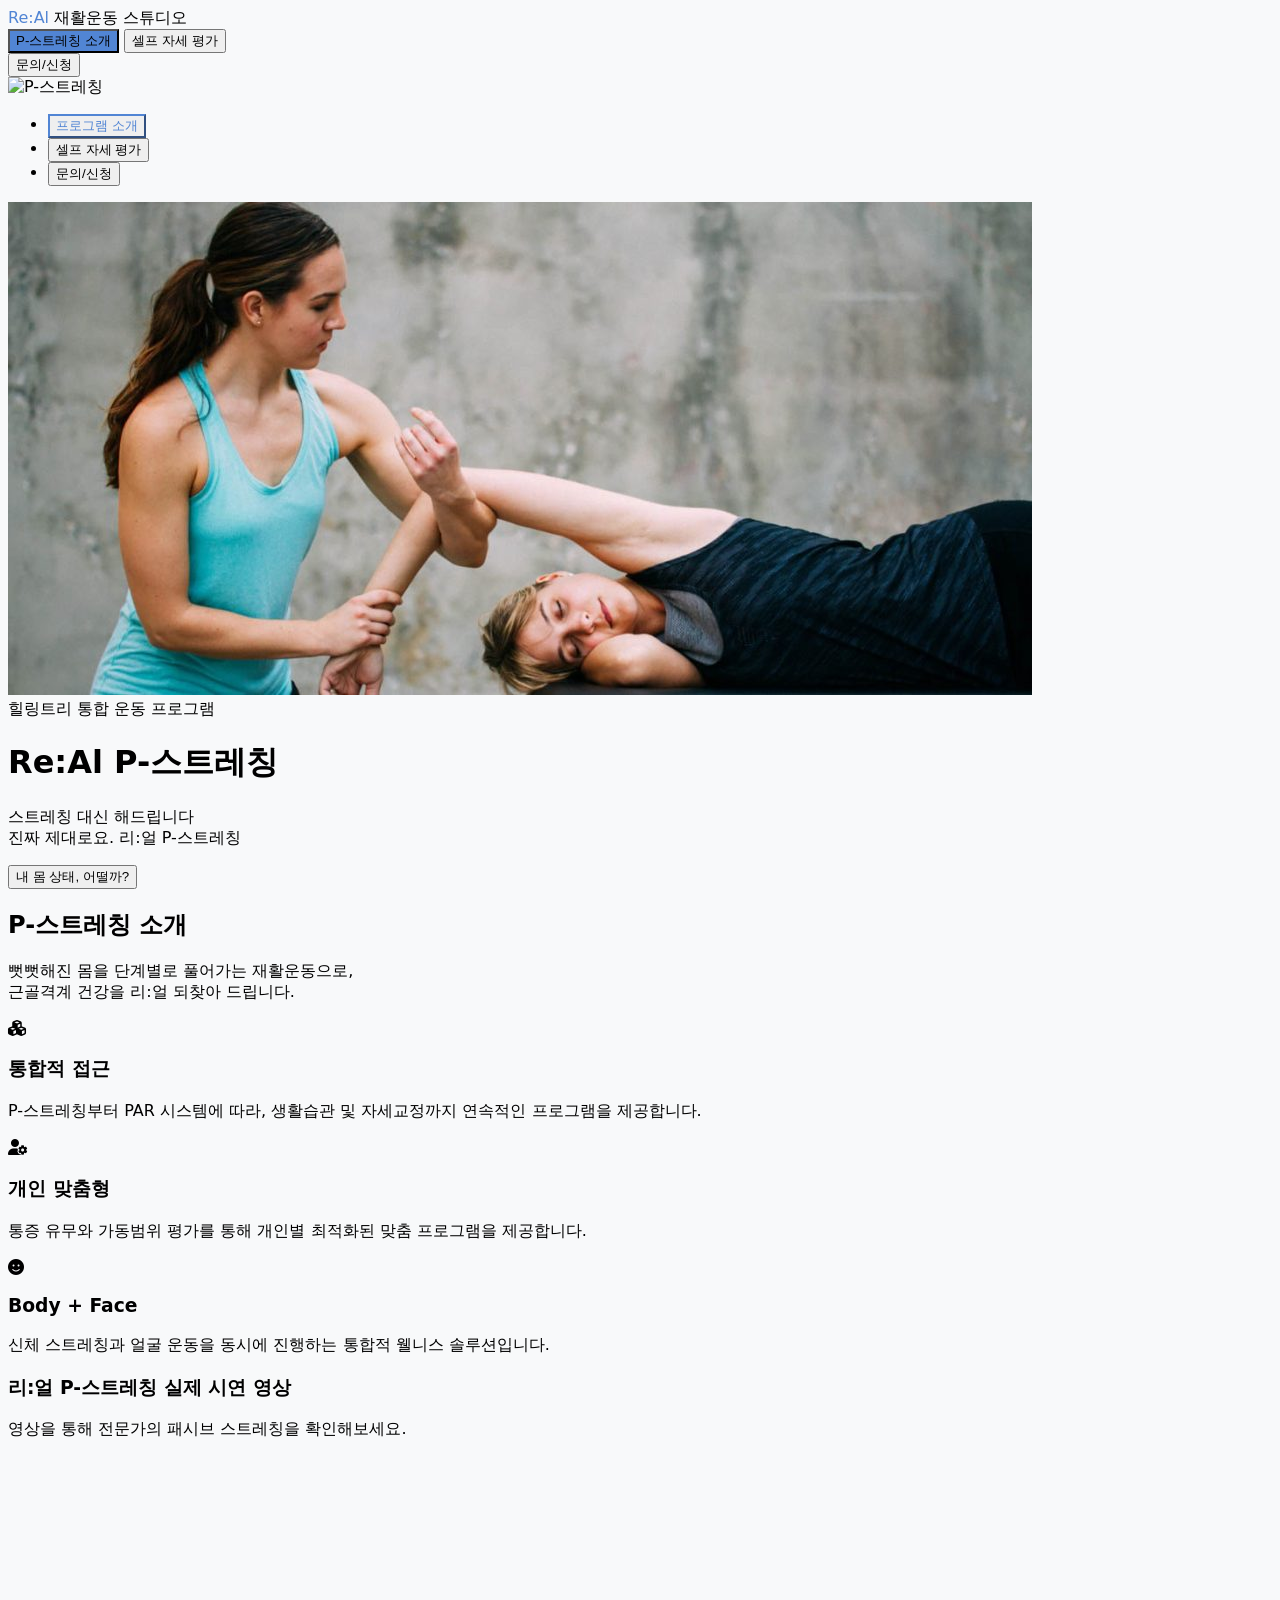
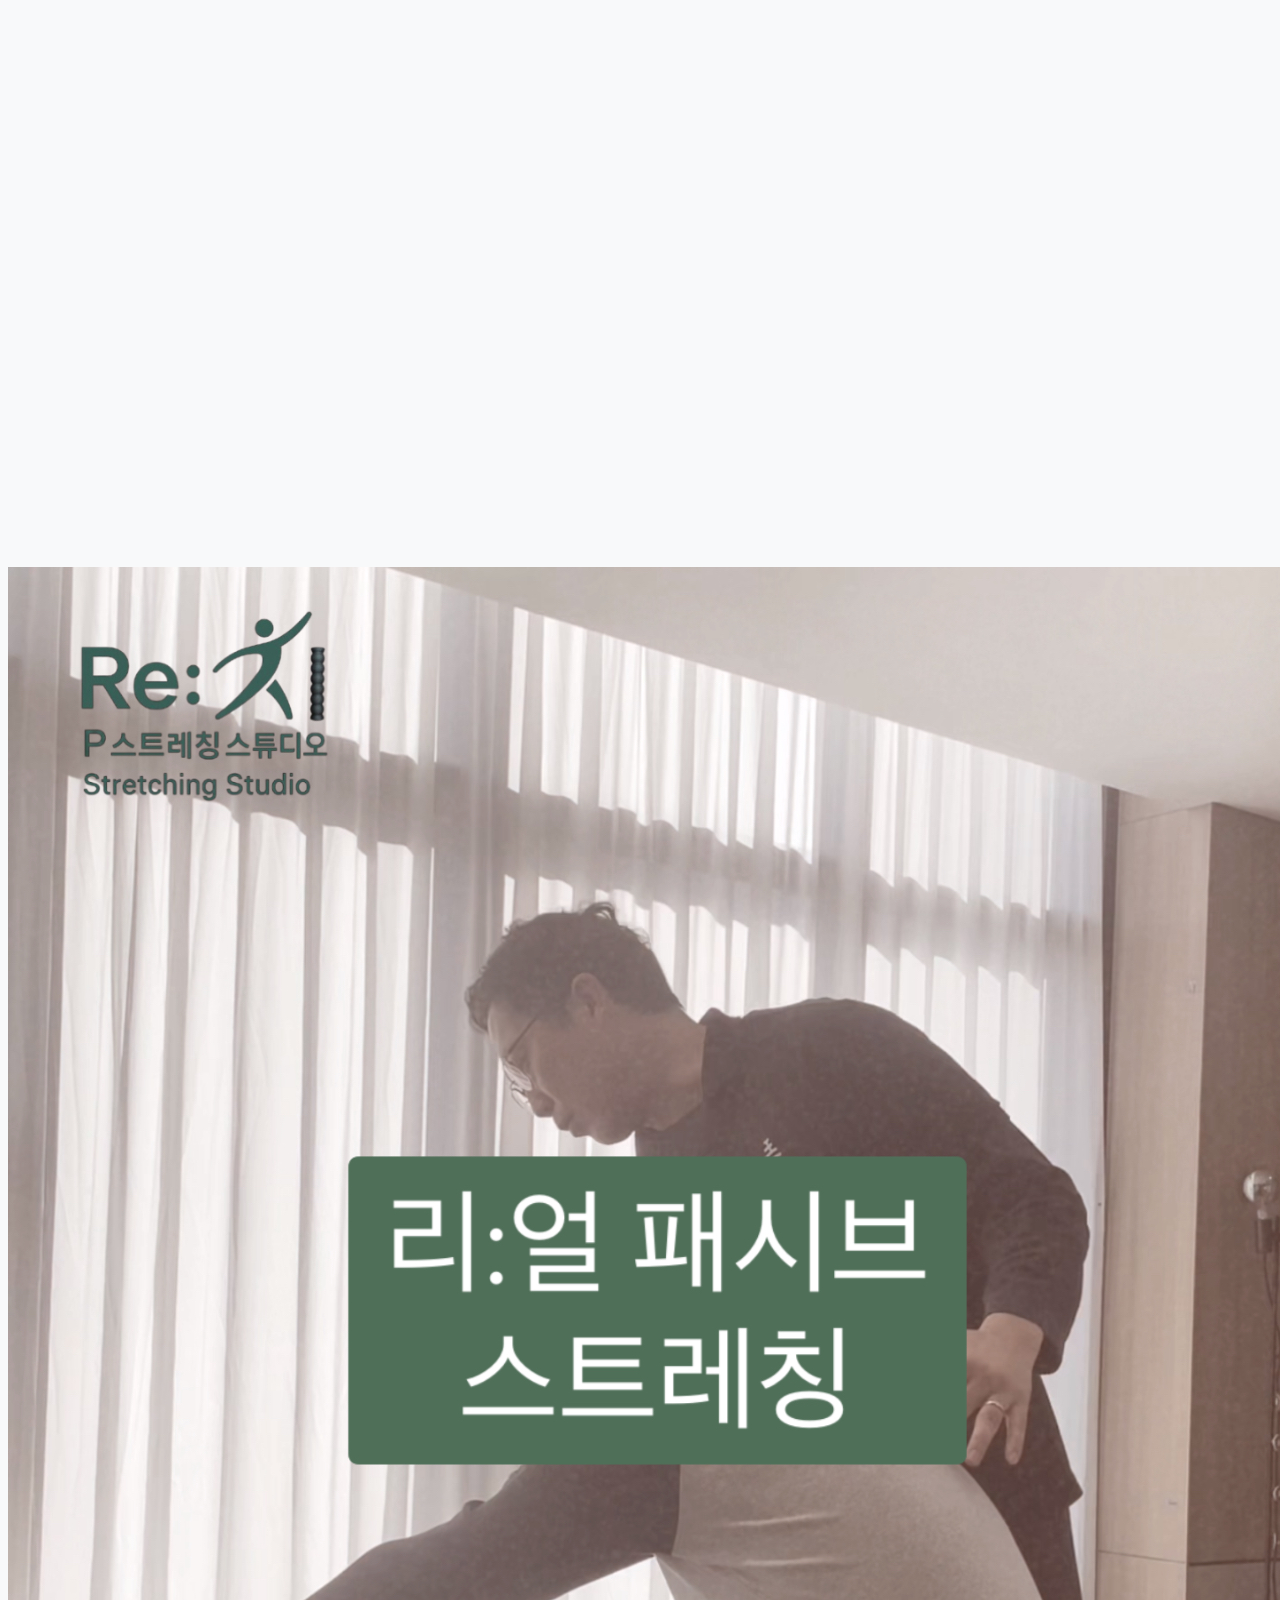
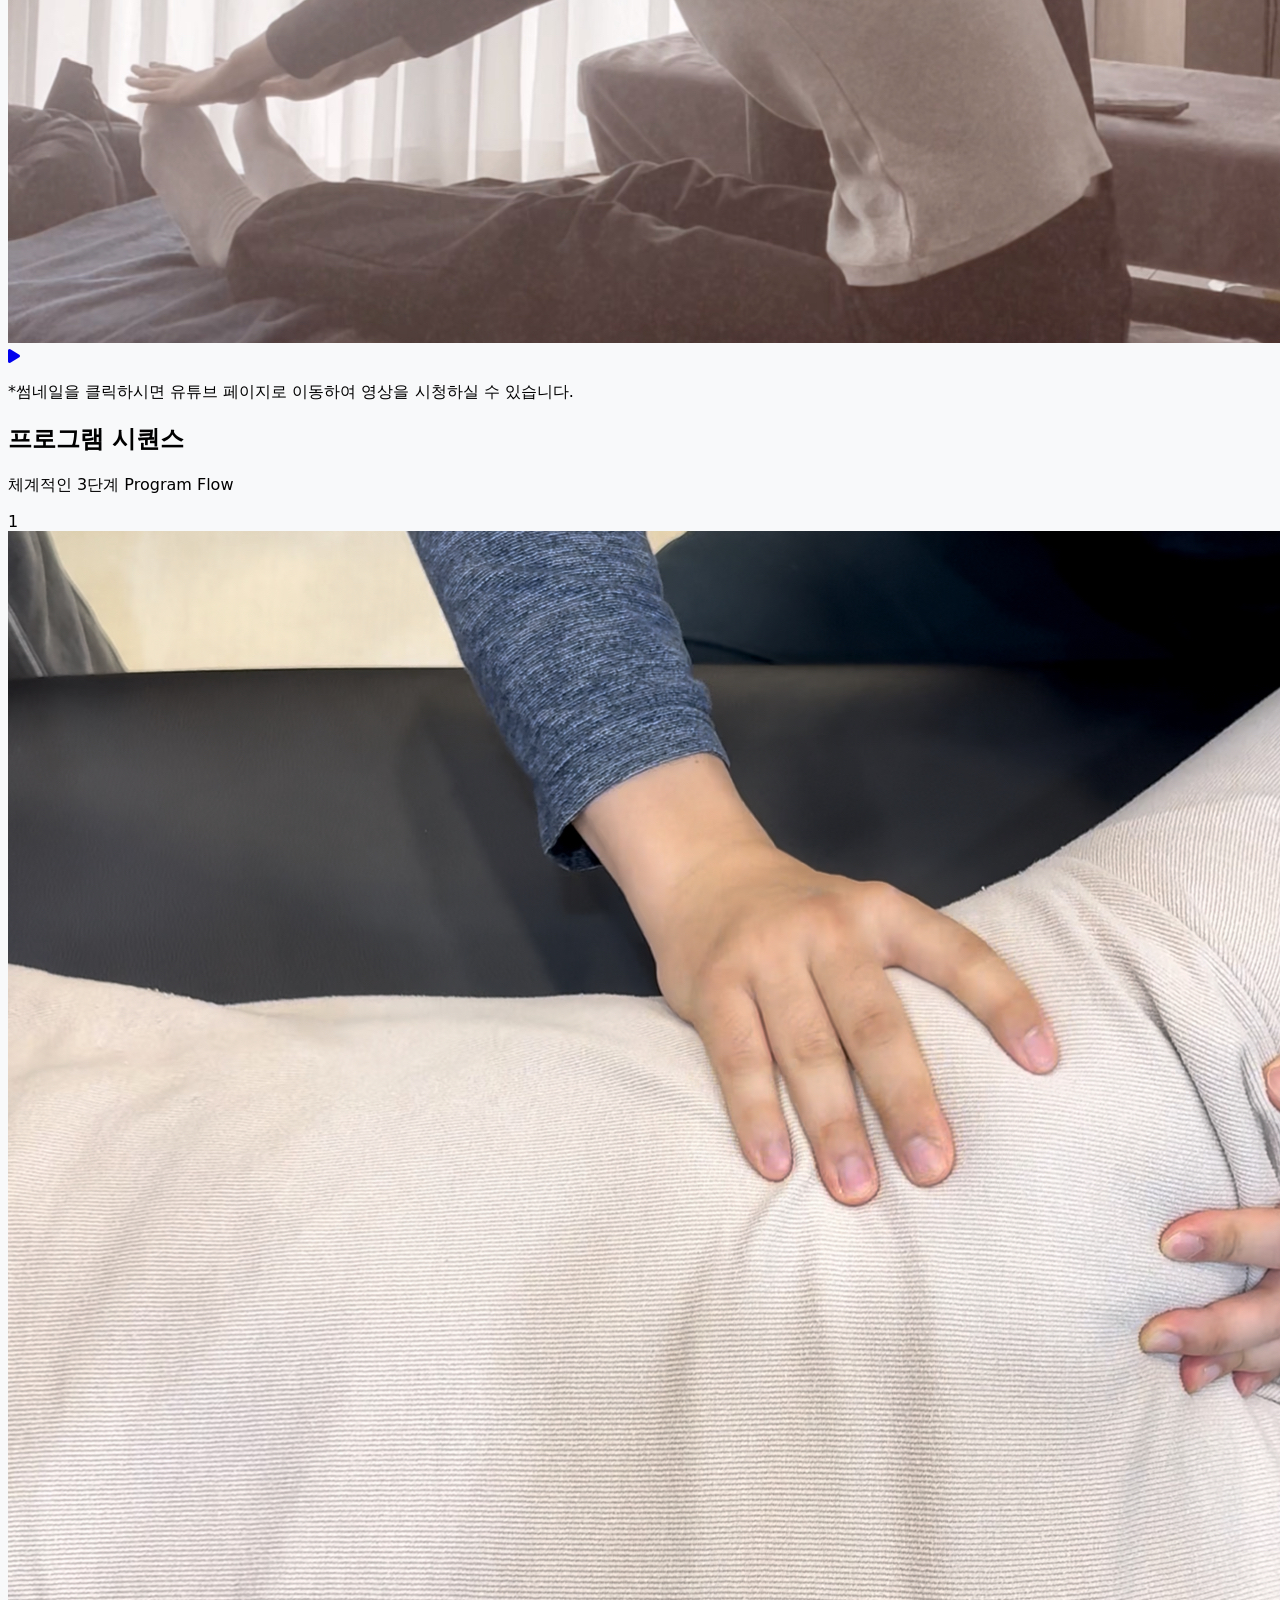
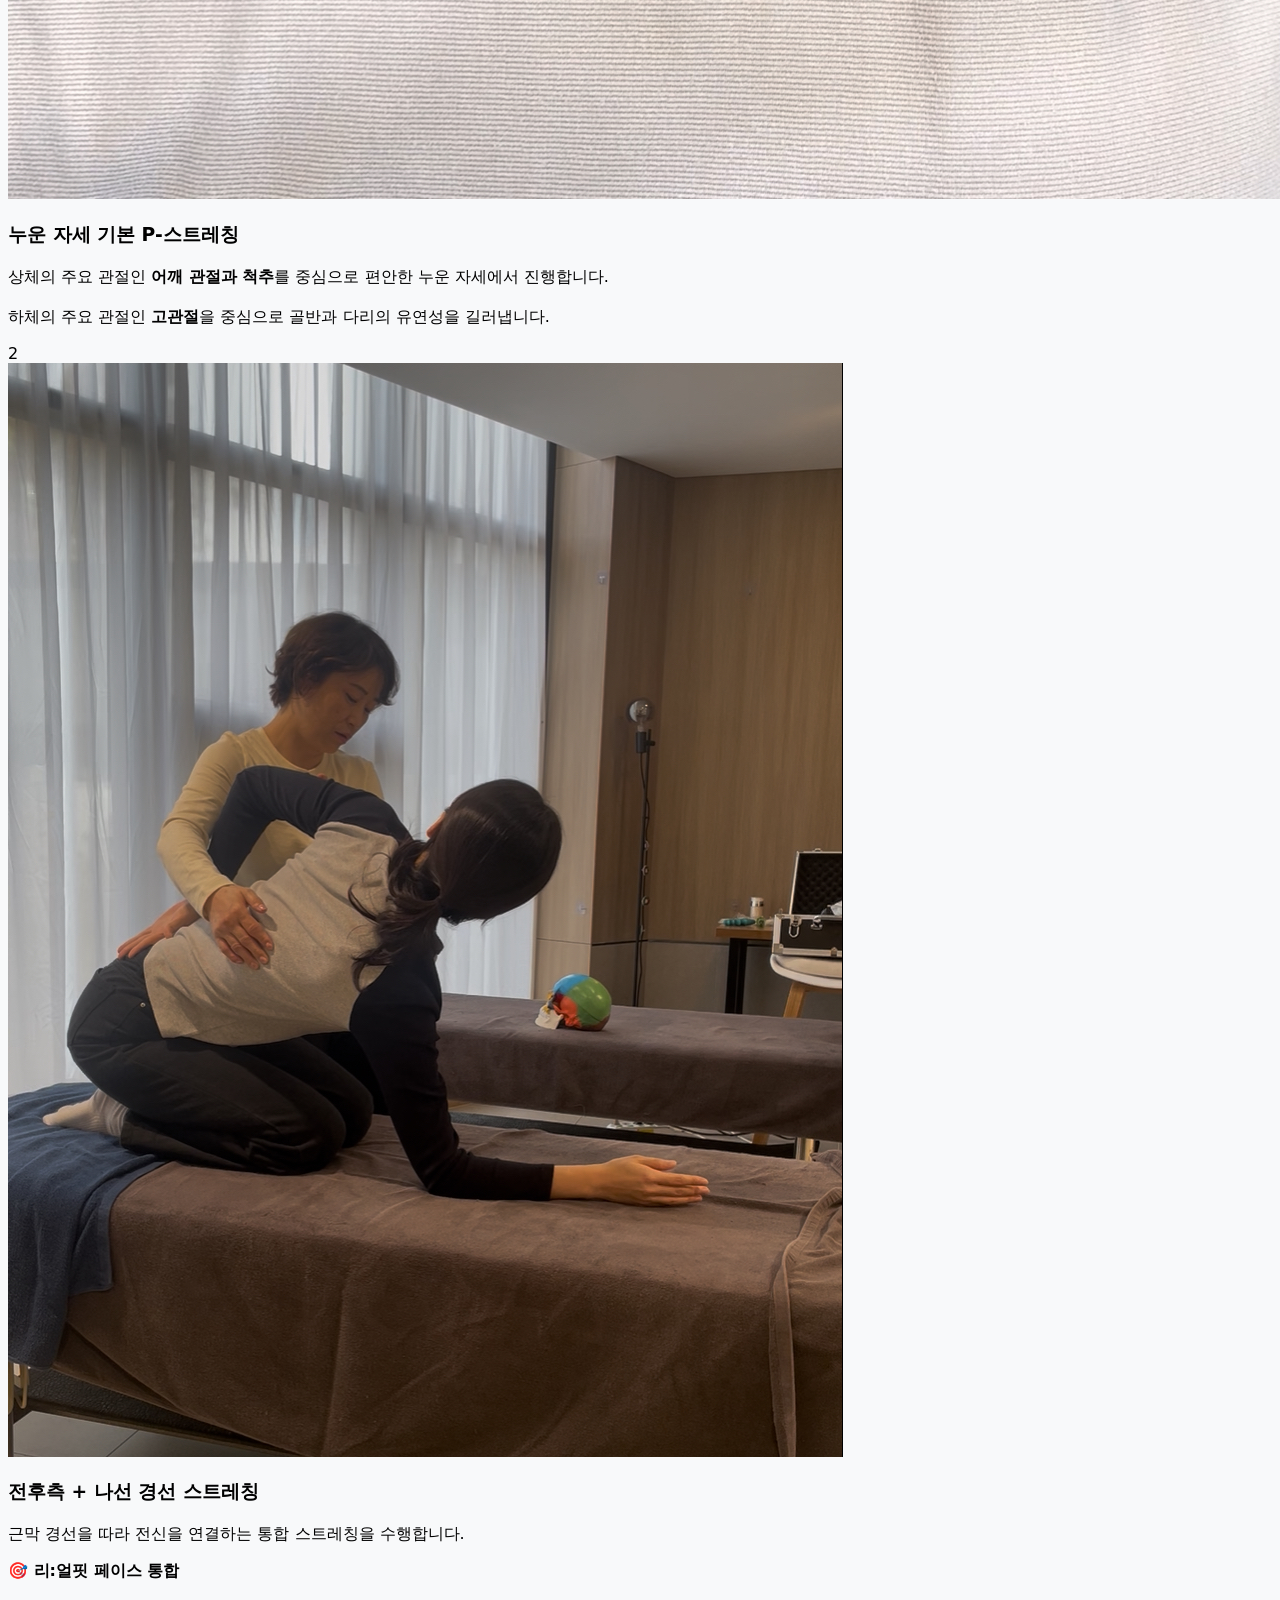
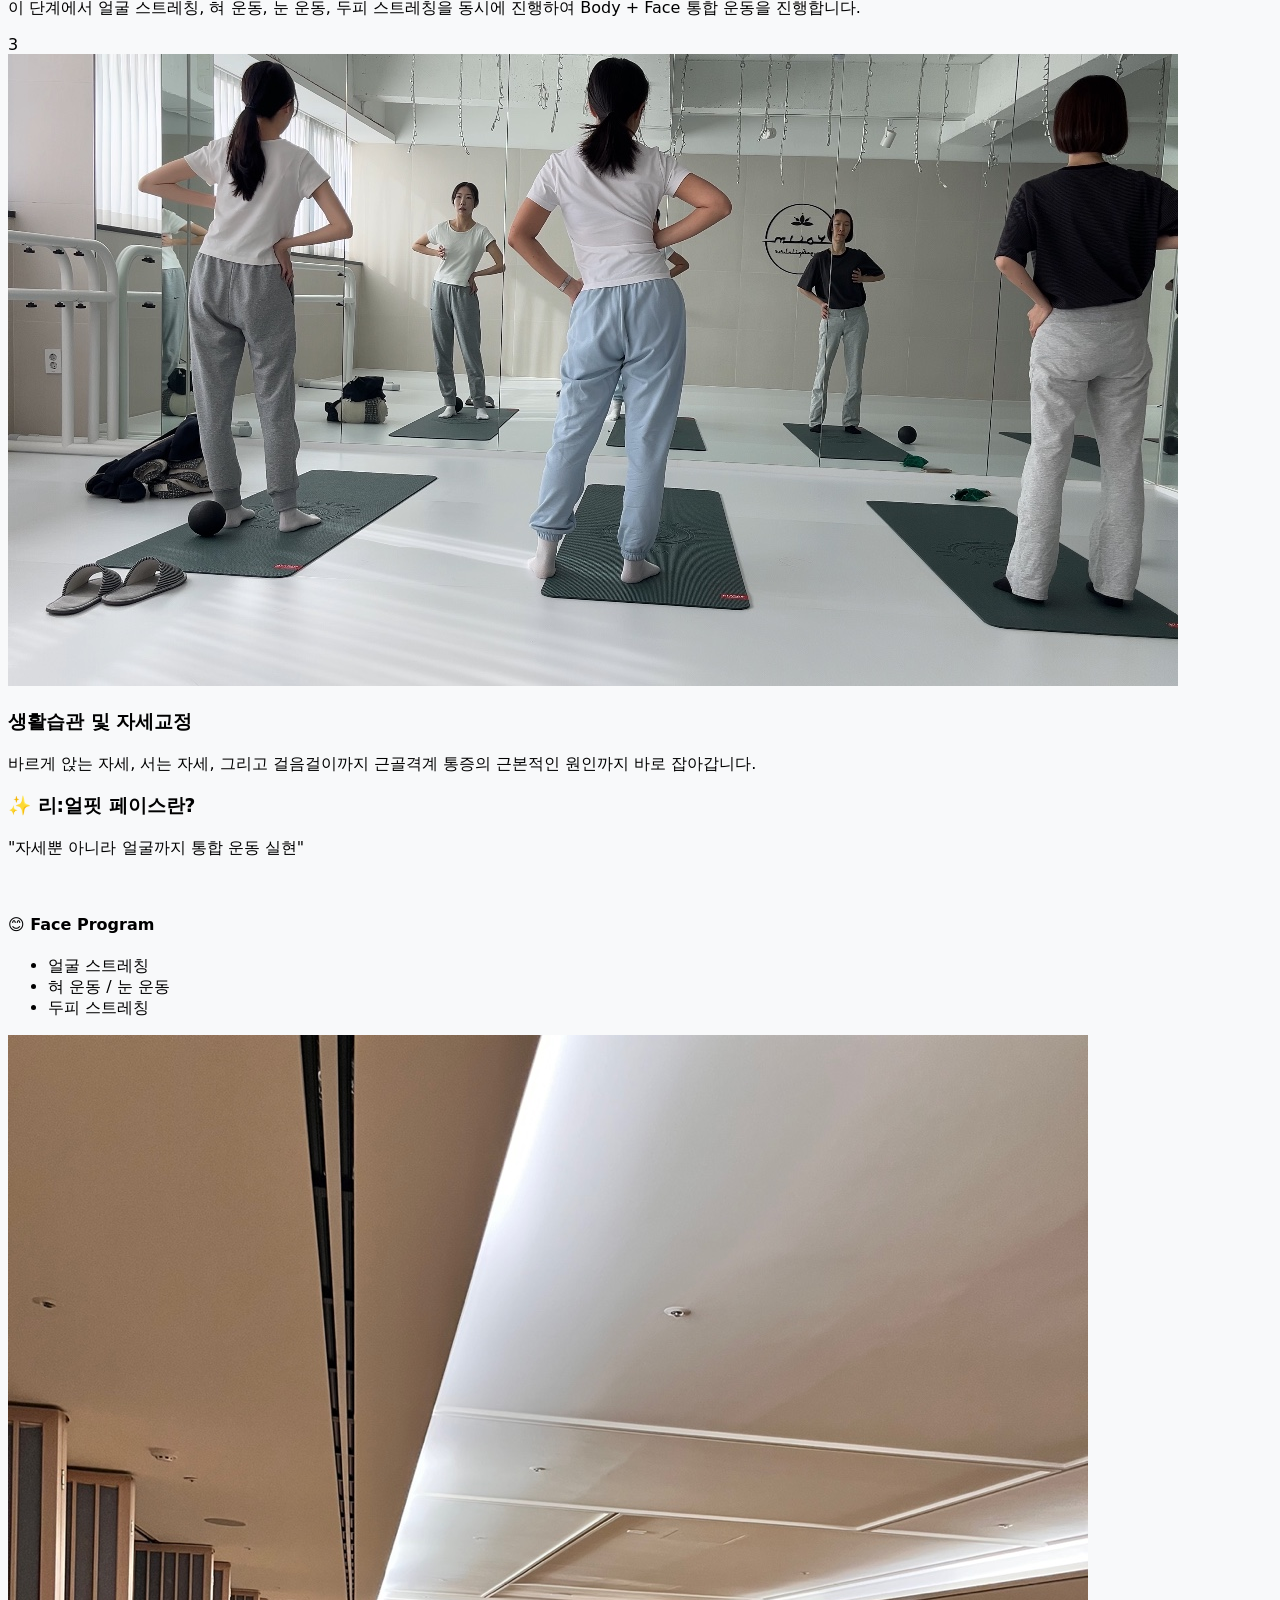
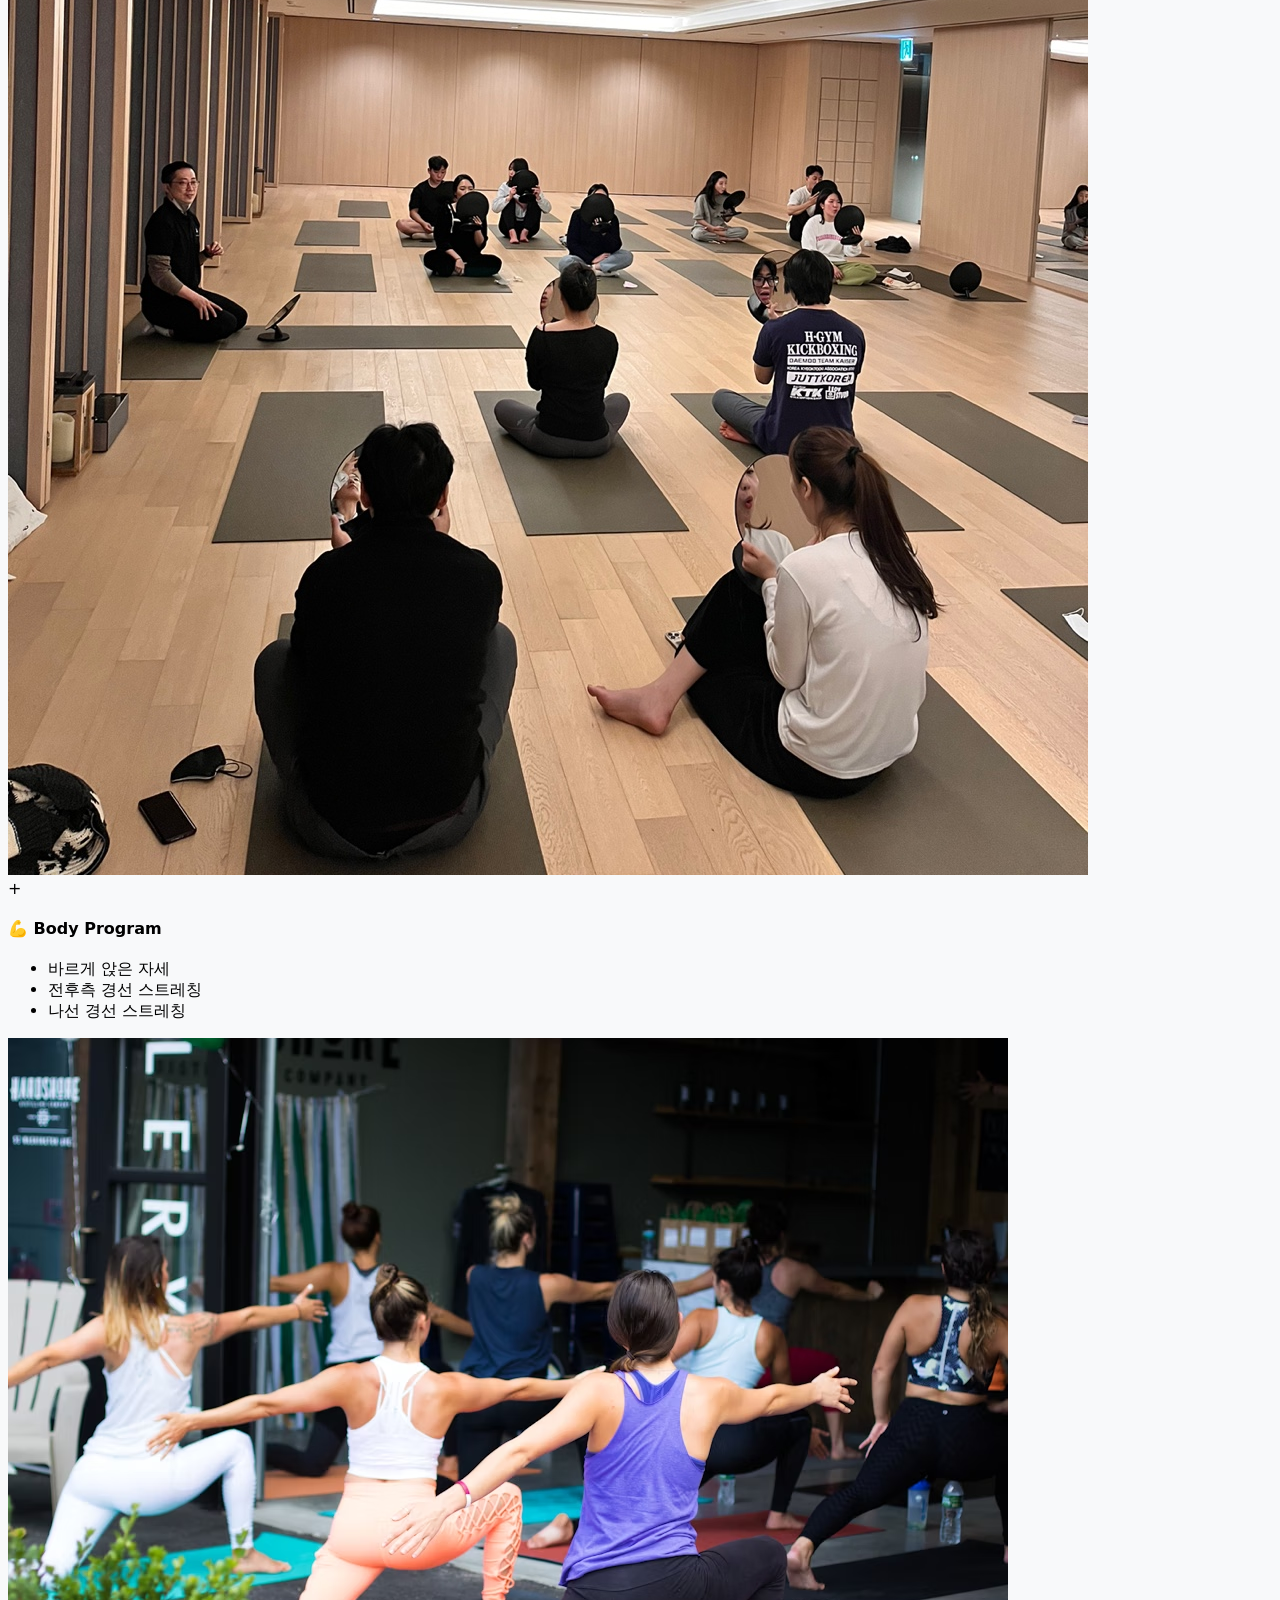
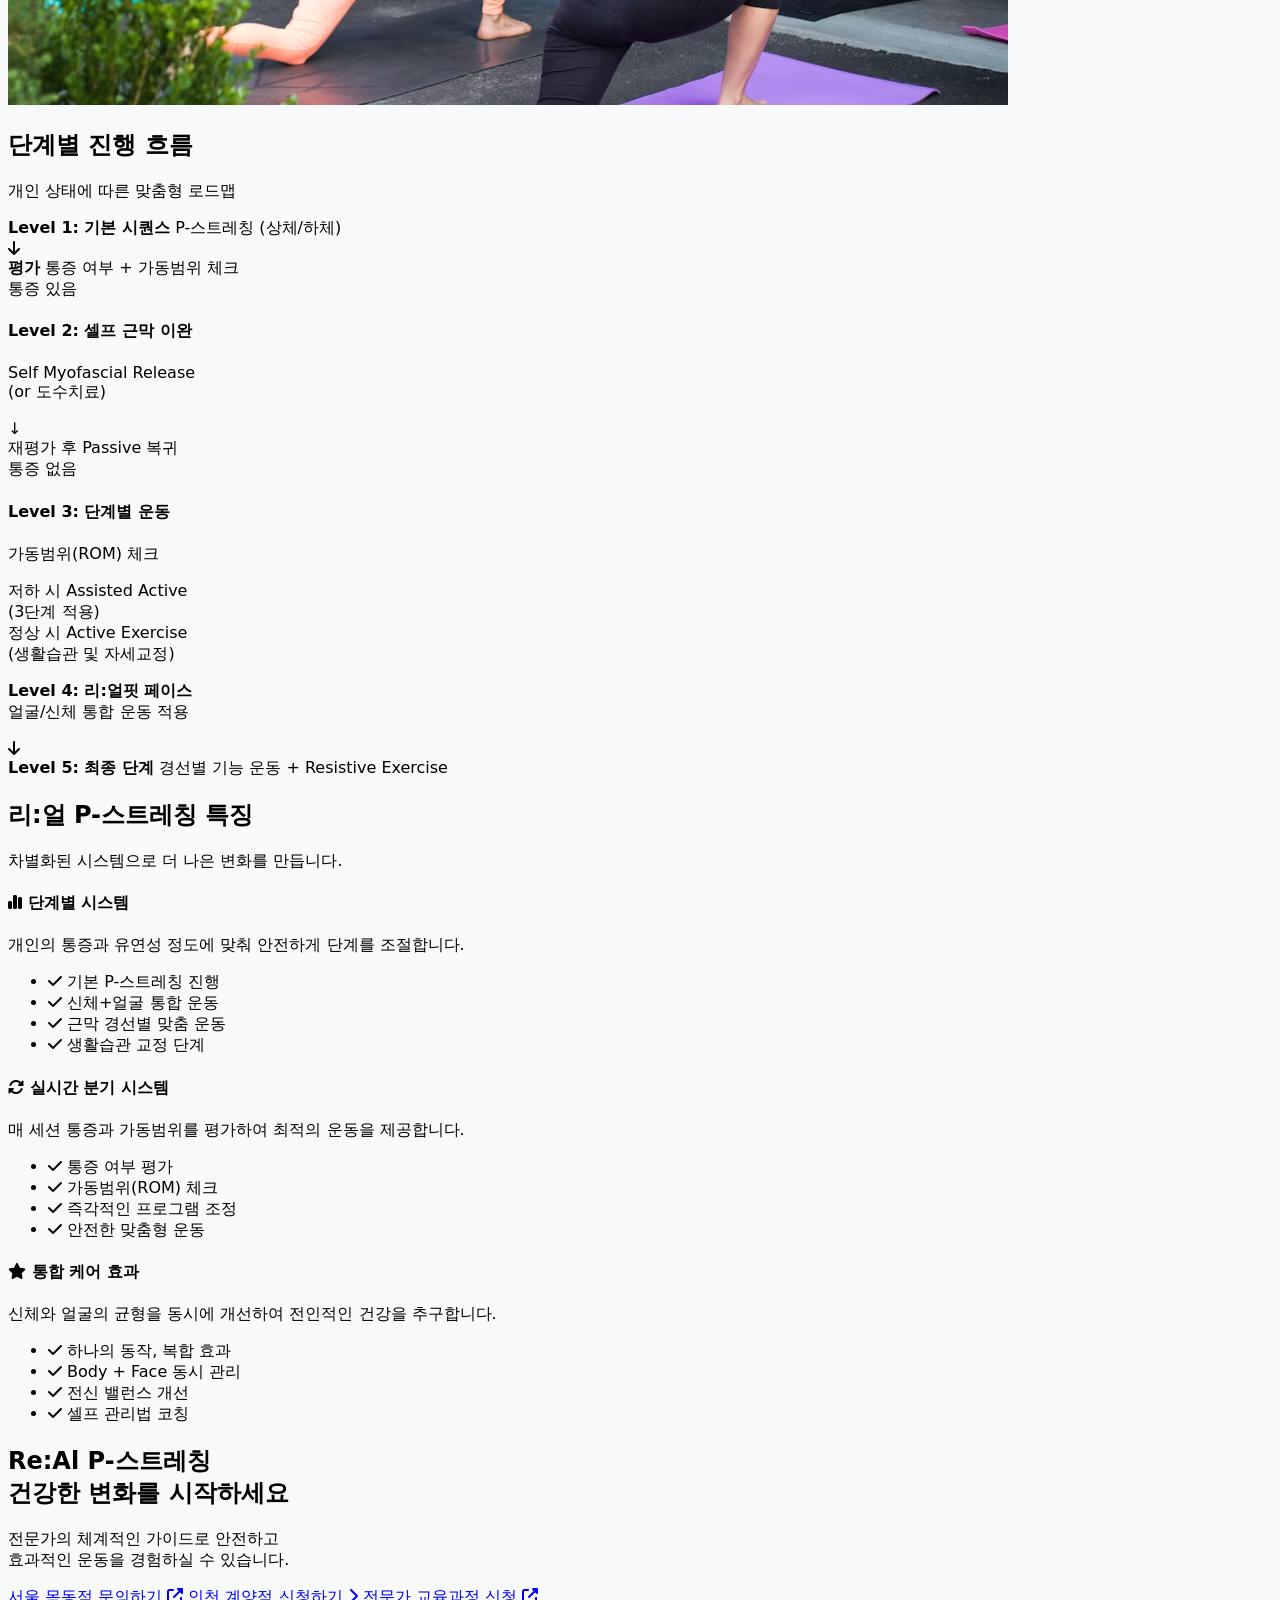
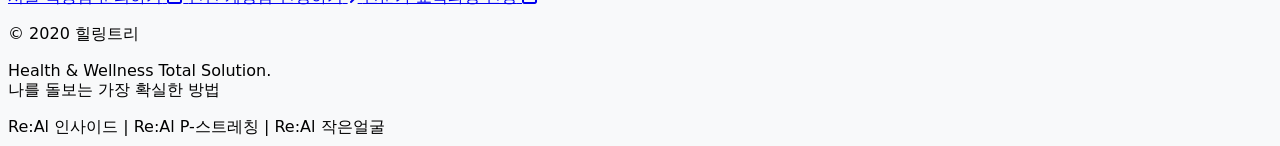
==== commit 931094ce: "Update index.html" ====
--- a/index.html
+++ b/index.html
@@ -3,7 +3,7 @@
 <head>
     <meta charset="UTF-8">
     <meta name="viewport" content="width=device-width, initial-scale=1.0">
-    <title>Re:Al P-스트레칭 | 힐링트리 통합 운동 프로그램</title>
+    <title>Re:Al 재활운동 | 힐링트리 통합 운동 프로그램</title>
     
     <script src="https://cdn.tailwindcss.com"></script>
     
@@ -70,12 +70,12 @@
             <div class="flex justify-between items-center">
                 <div onclick="switchPage('page1')" class="flex items-center gap-2 cursor-pointer group">                    
                     <span class="text-2xl font-black text-brand">Re:Al</span>
-                    <span class="text-xs text-gray-500 tracking-widest border-l border-gray-300 pl-2 ml-2">P-스트레칭 스튜디오</span>
+                    <span class="text-xs text-gray-500 tracking-widest border-l border-gray-300 pl-2 ml-2">재활운동 스튜디오</span>
                 </div>
 
                 <div class="flex space-x-1 text-sm font-medium text-gray-600">
                     <button id="nav-page1" onclick="switchPage('page1')" class="px-4 py-2 rounded-full font-bold transition-all text-gray-500 hover:bg-gray-100">
-                    프로그램 소개
+                    P-스트레칭 소개
                     </button>
                     <button id="nav-page2" onclick="switchPage('page2')" class="px-4 py-2 rounded-full font-bold transition-all text-gray-500 hover:bg-gray-100">
                     셀프 자세 평가
@@ -89,7 +89,7 @@
     <div id="page1" class="page-content active"> 
         <div class="md:hidden bg-white shadow-md sticky top-0 z-30">
             <div class="pt-4 pb-4 text-center">
-                <img src="https://breezefeel.github.io/p-stretching/P-스트레칭 로고.png" alt="P-스트레칭" class="mx-auto h-36 w-auto">
+                <img src="https://breezefeel.github.io/p-stretching/재활운동 로고.png" alt="P-스트레칭" class="mx-auto h-36 w-auto">
             </div>
             <nav class="py-3 border-t border-orange-50">
                 <ul class="flex justify-around text-base font-medium text-gray-700">
@@ -729,3 +729,4 @@
 
 
 
+
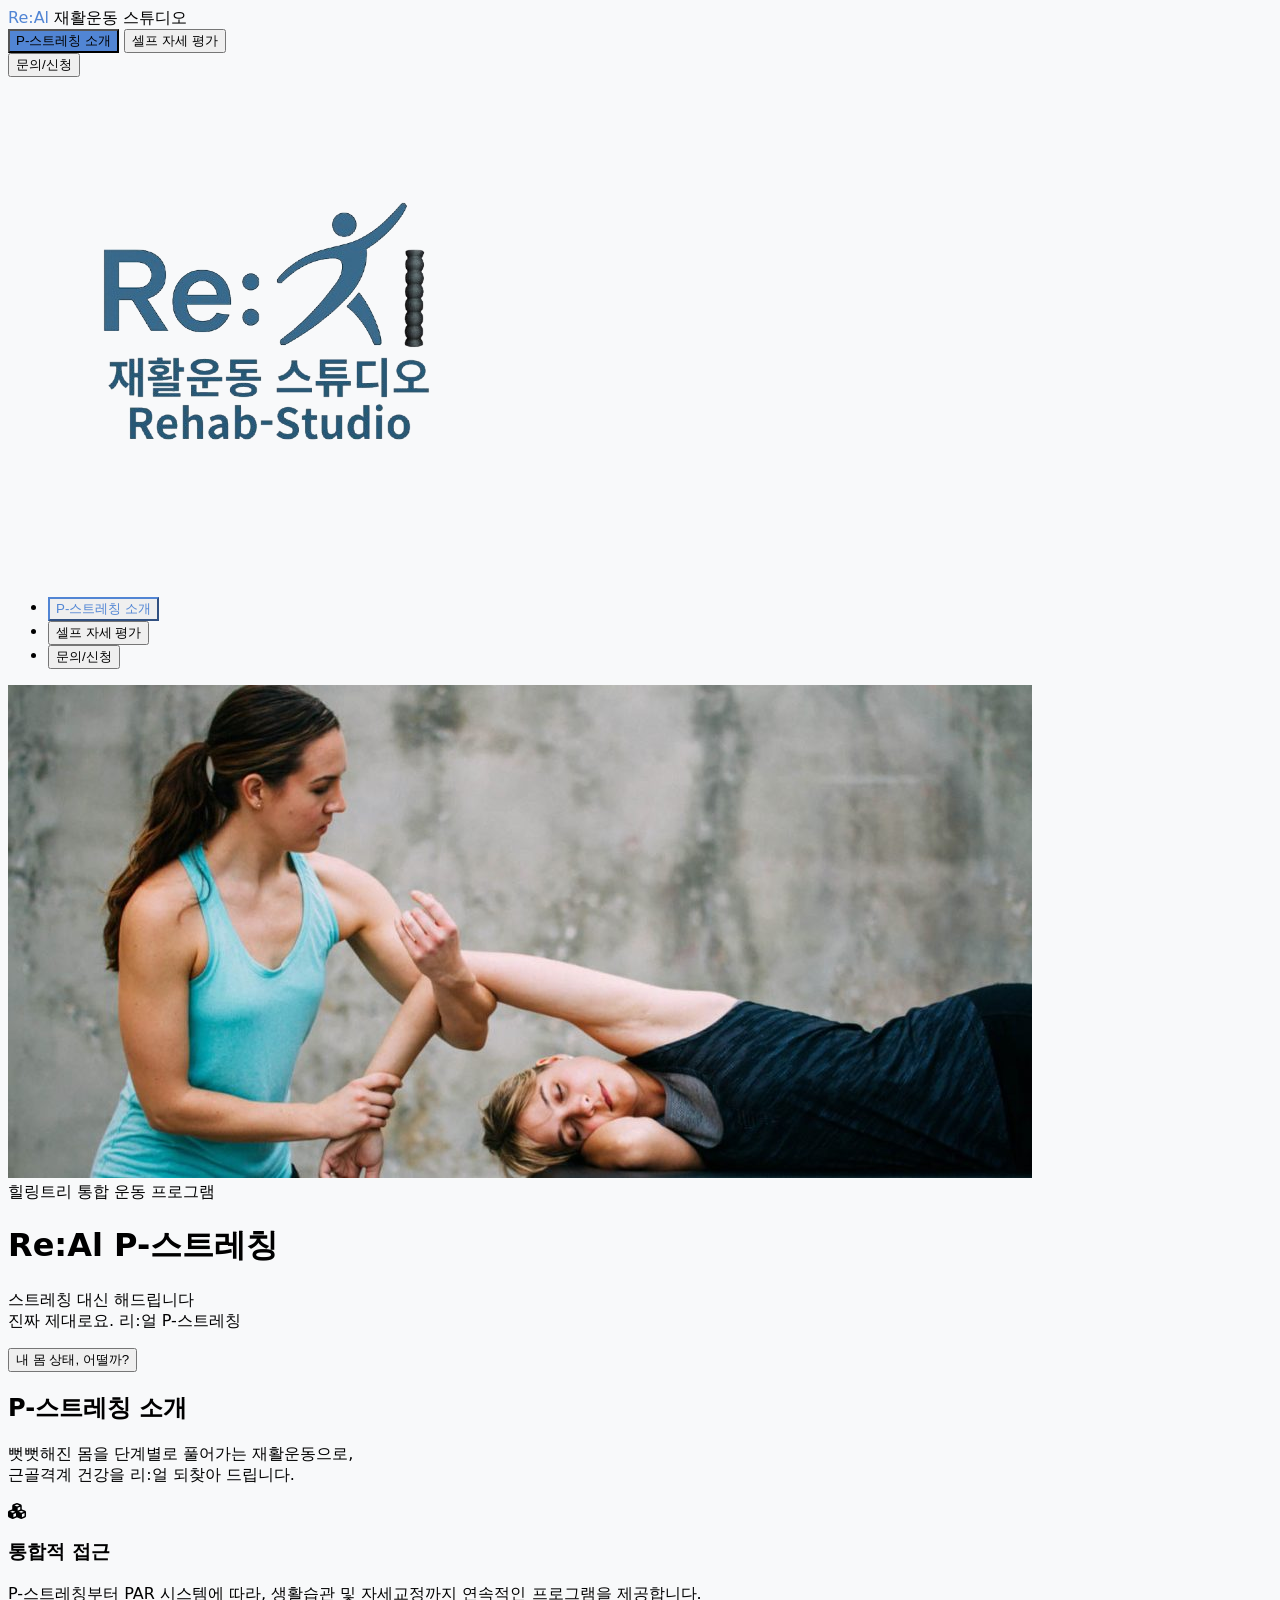
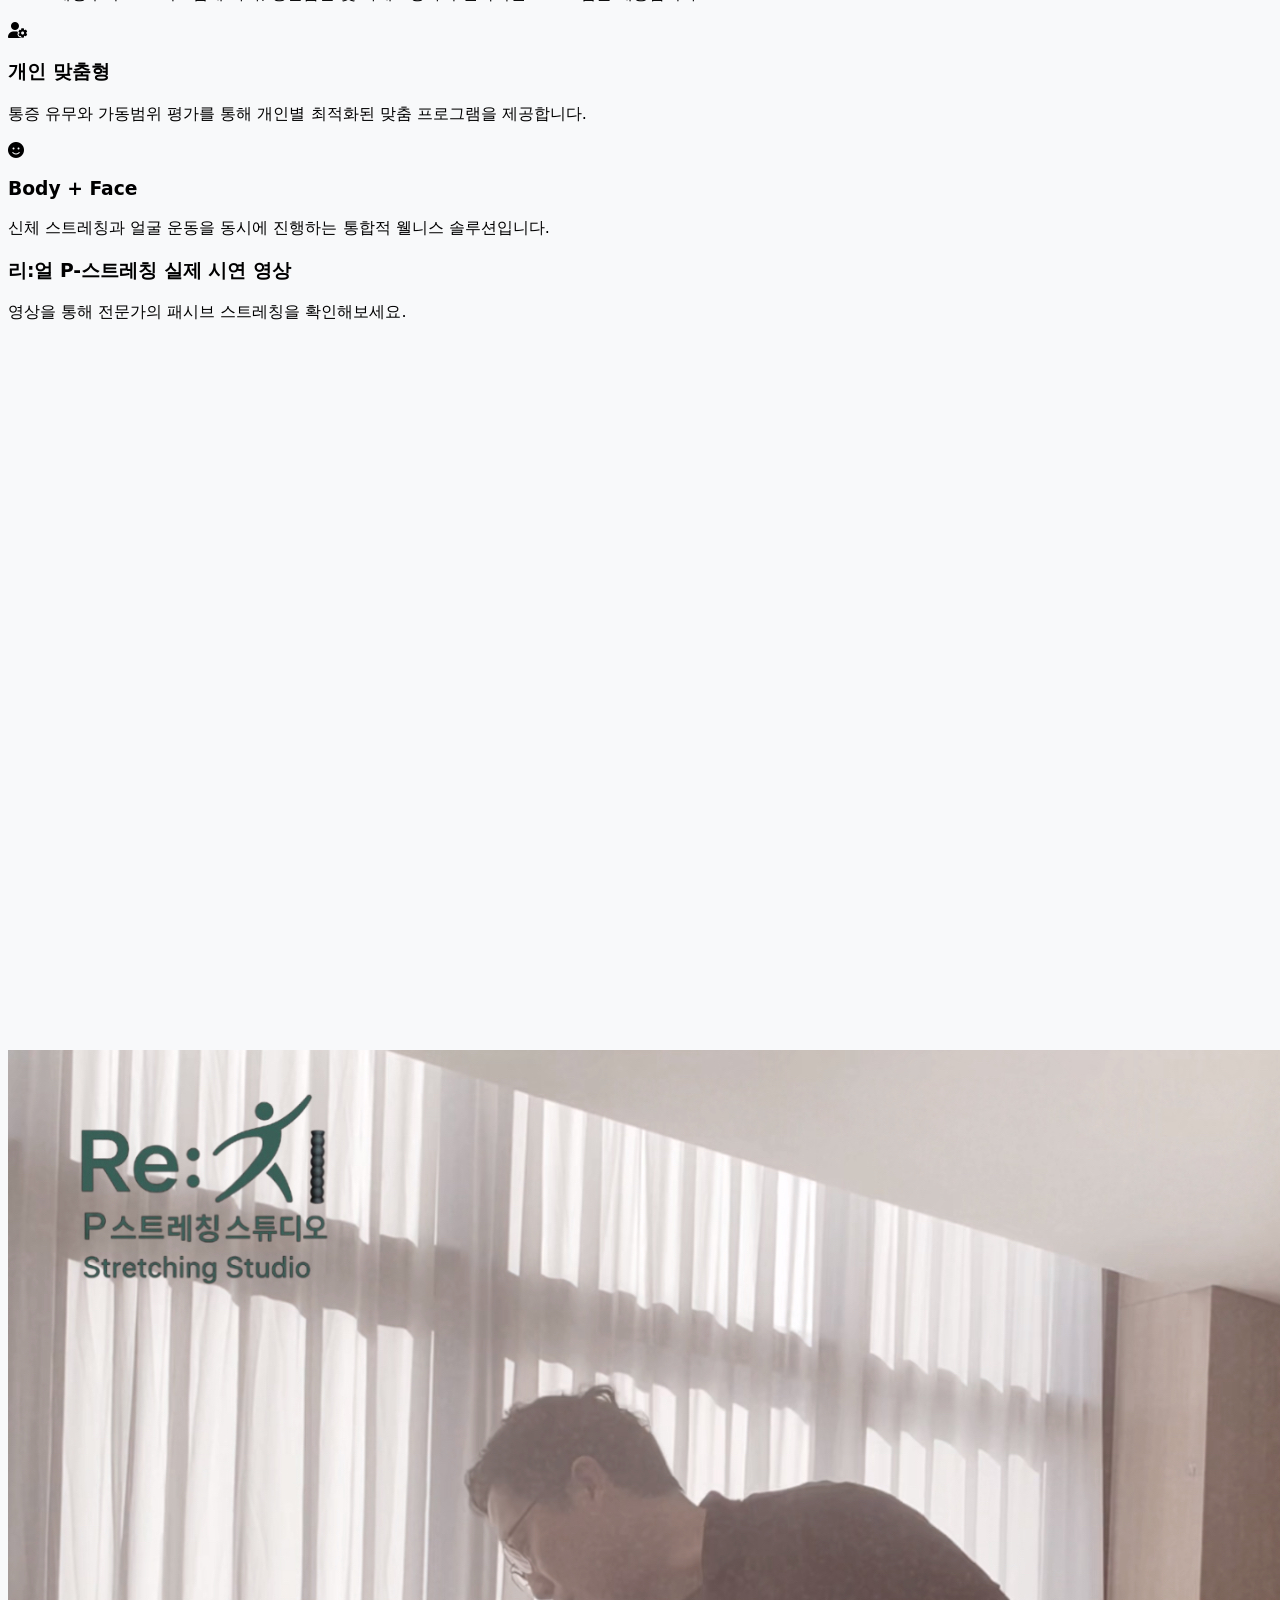
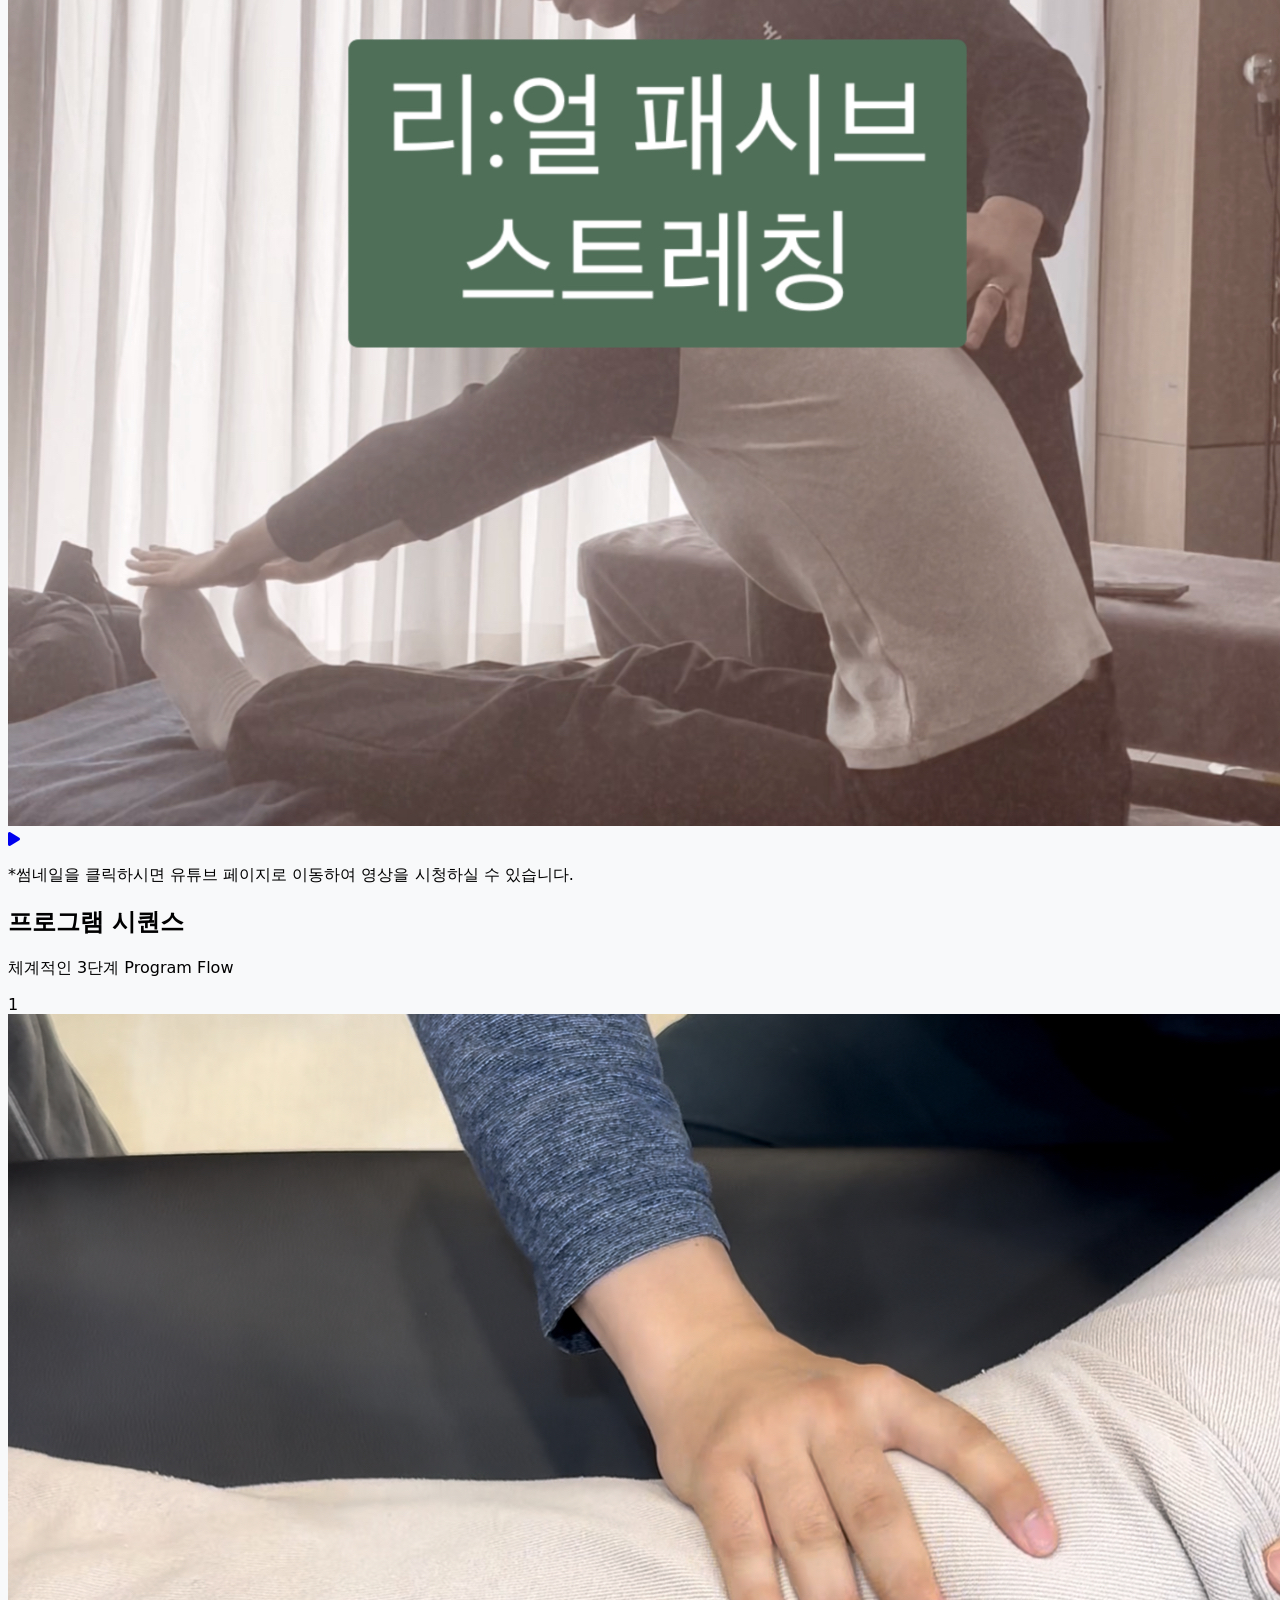
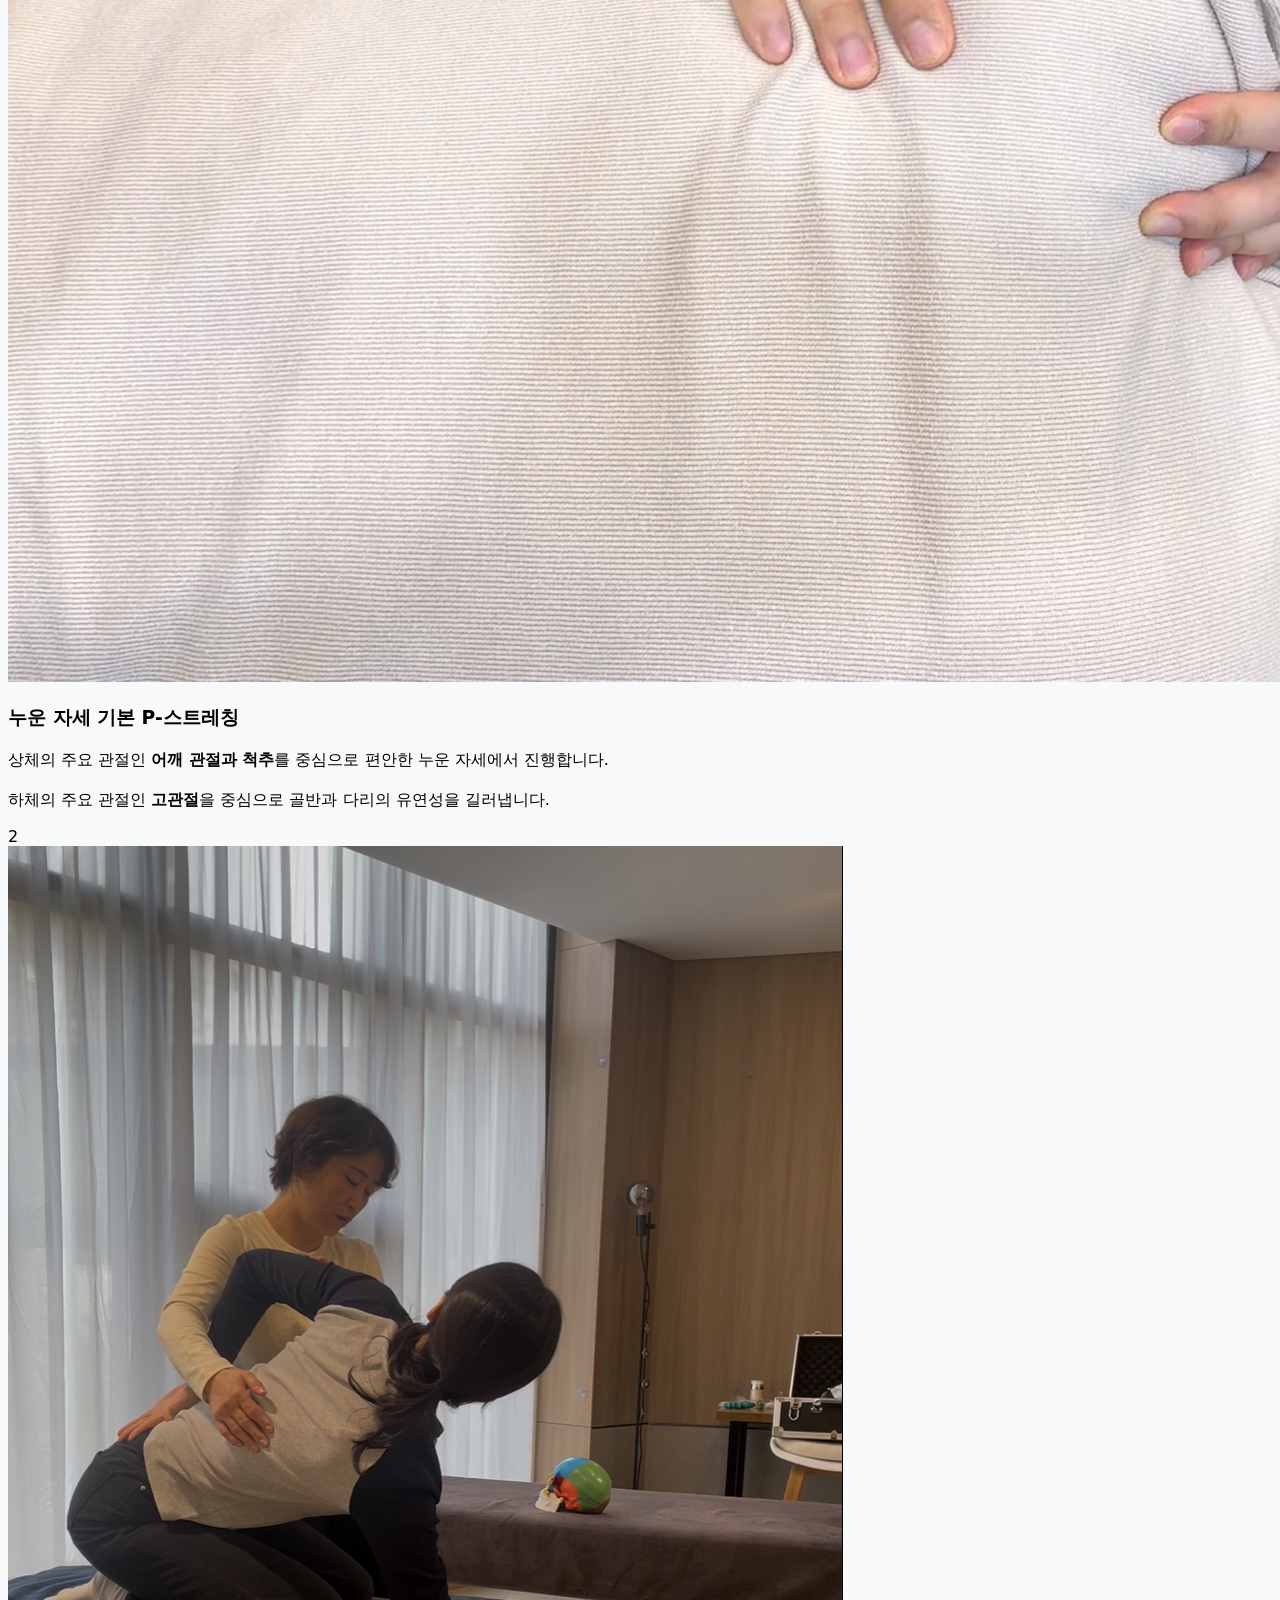
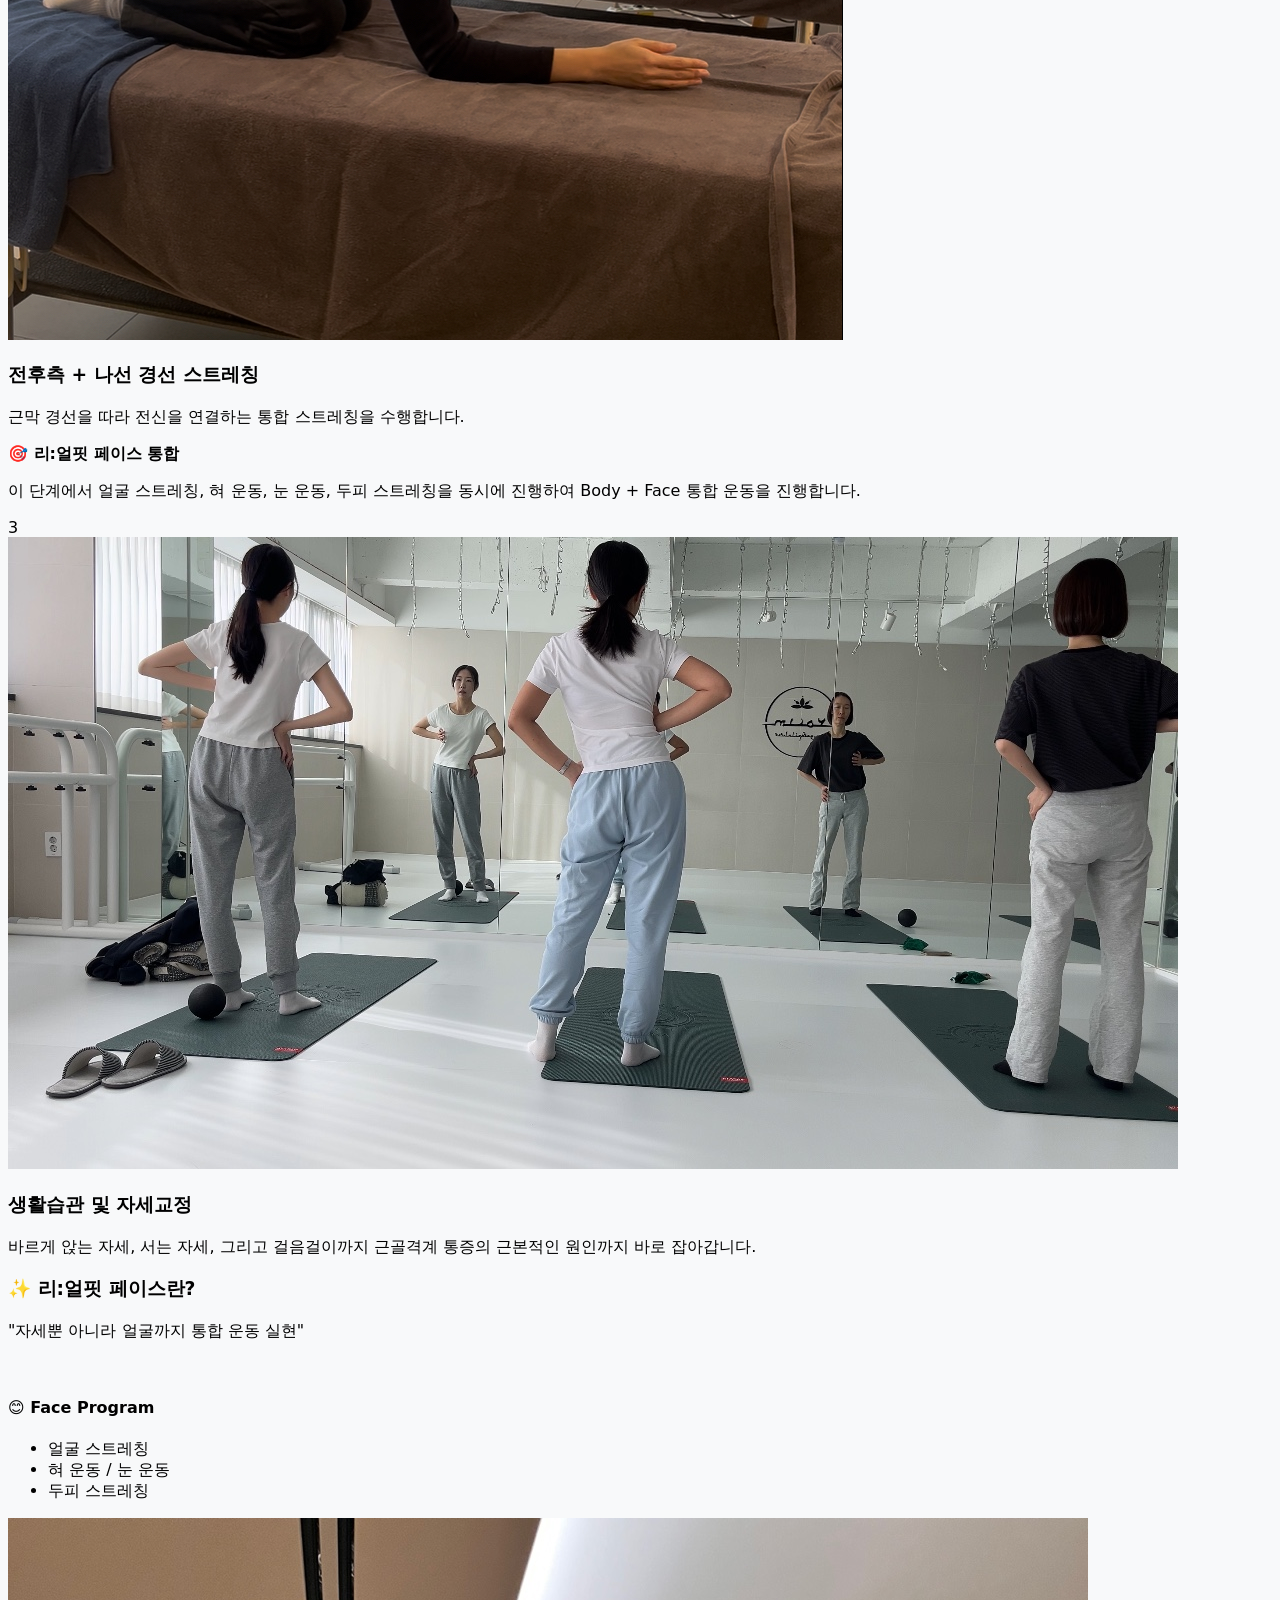
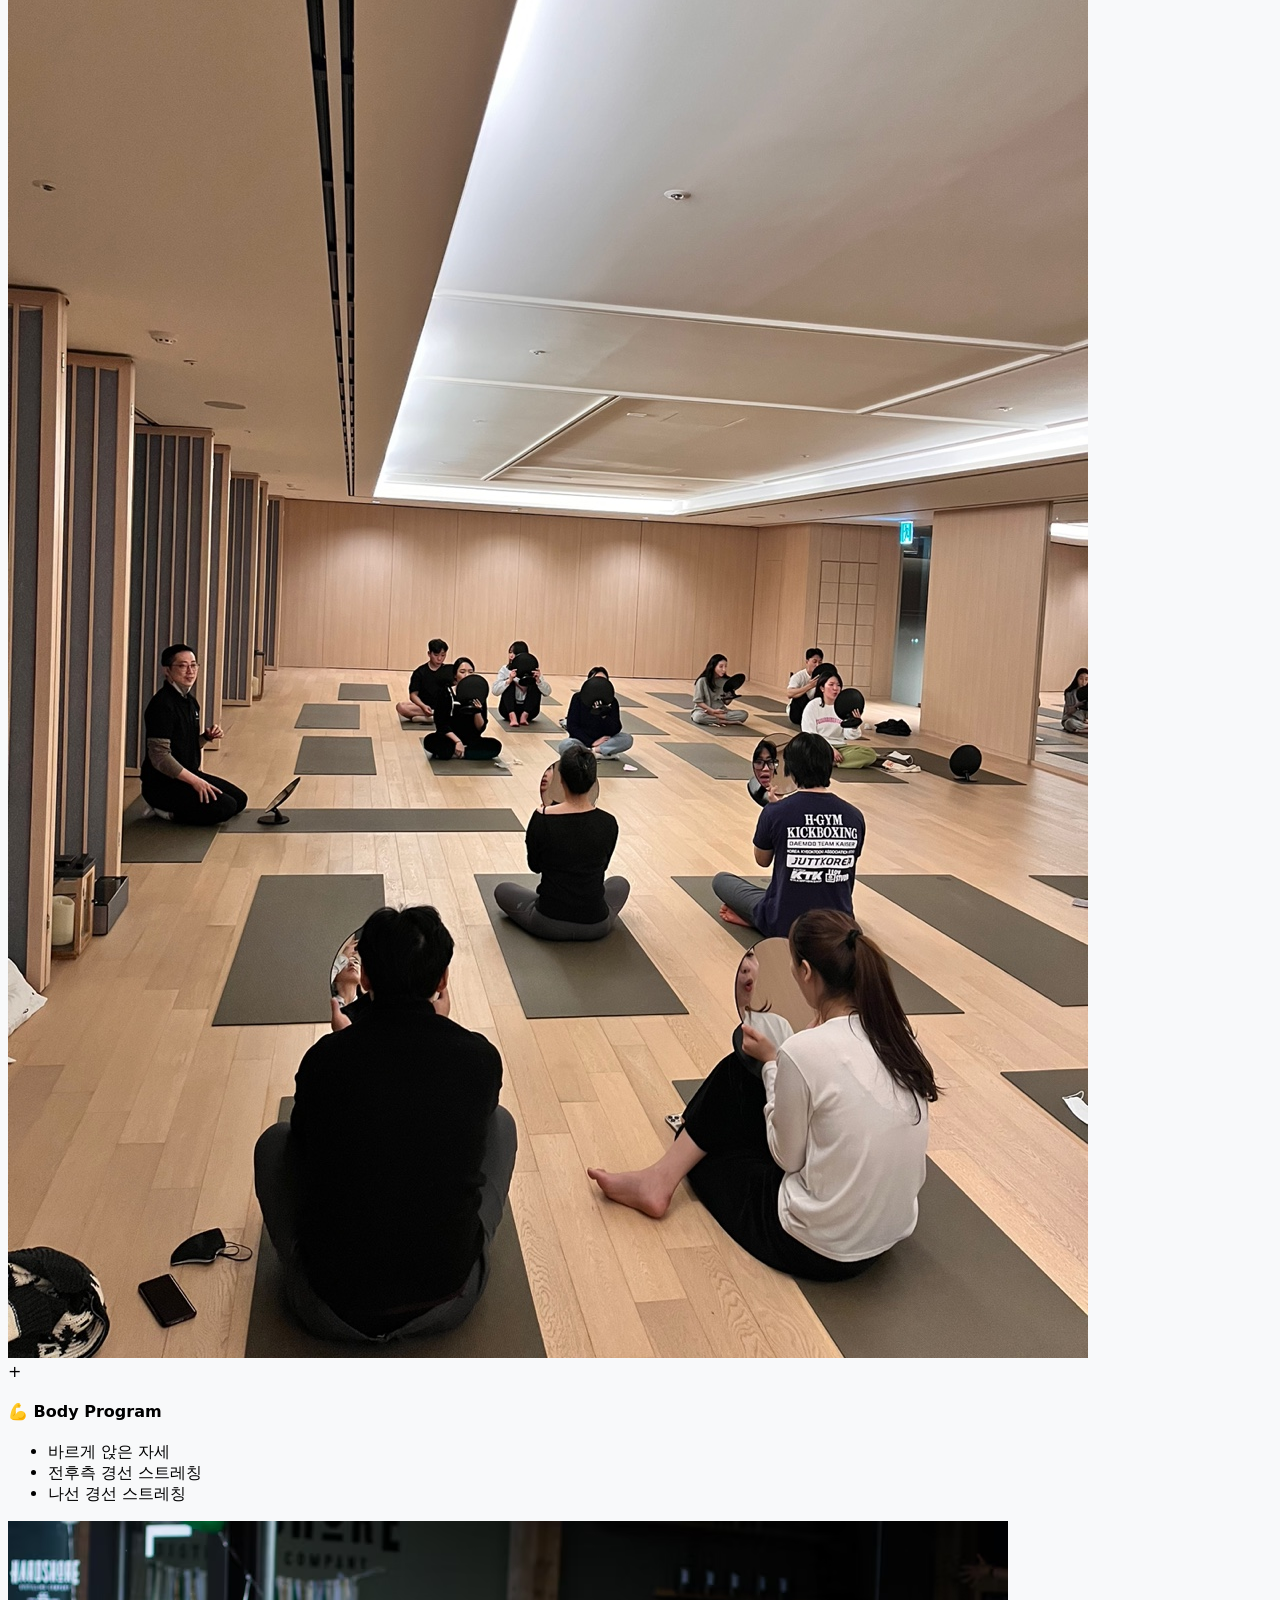
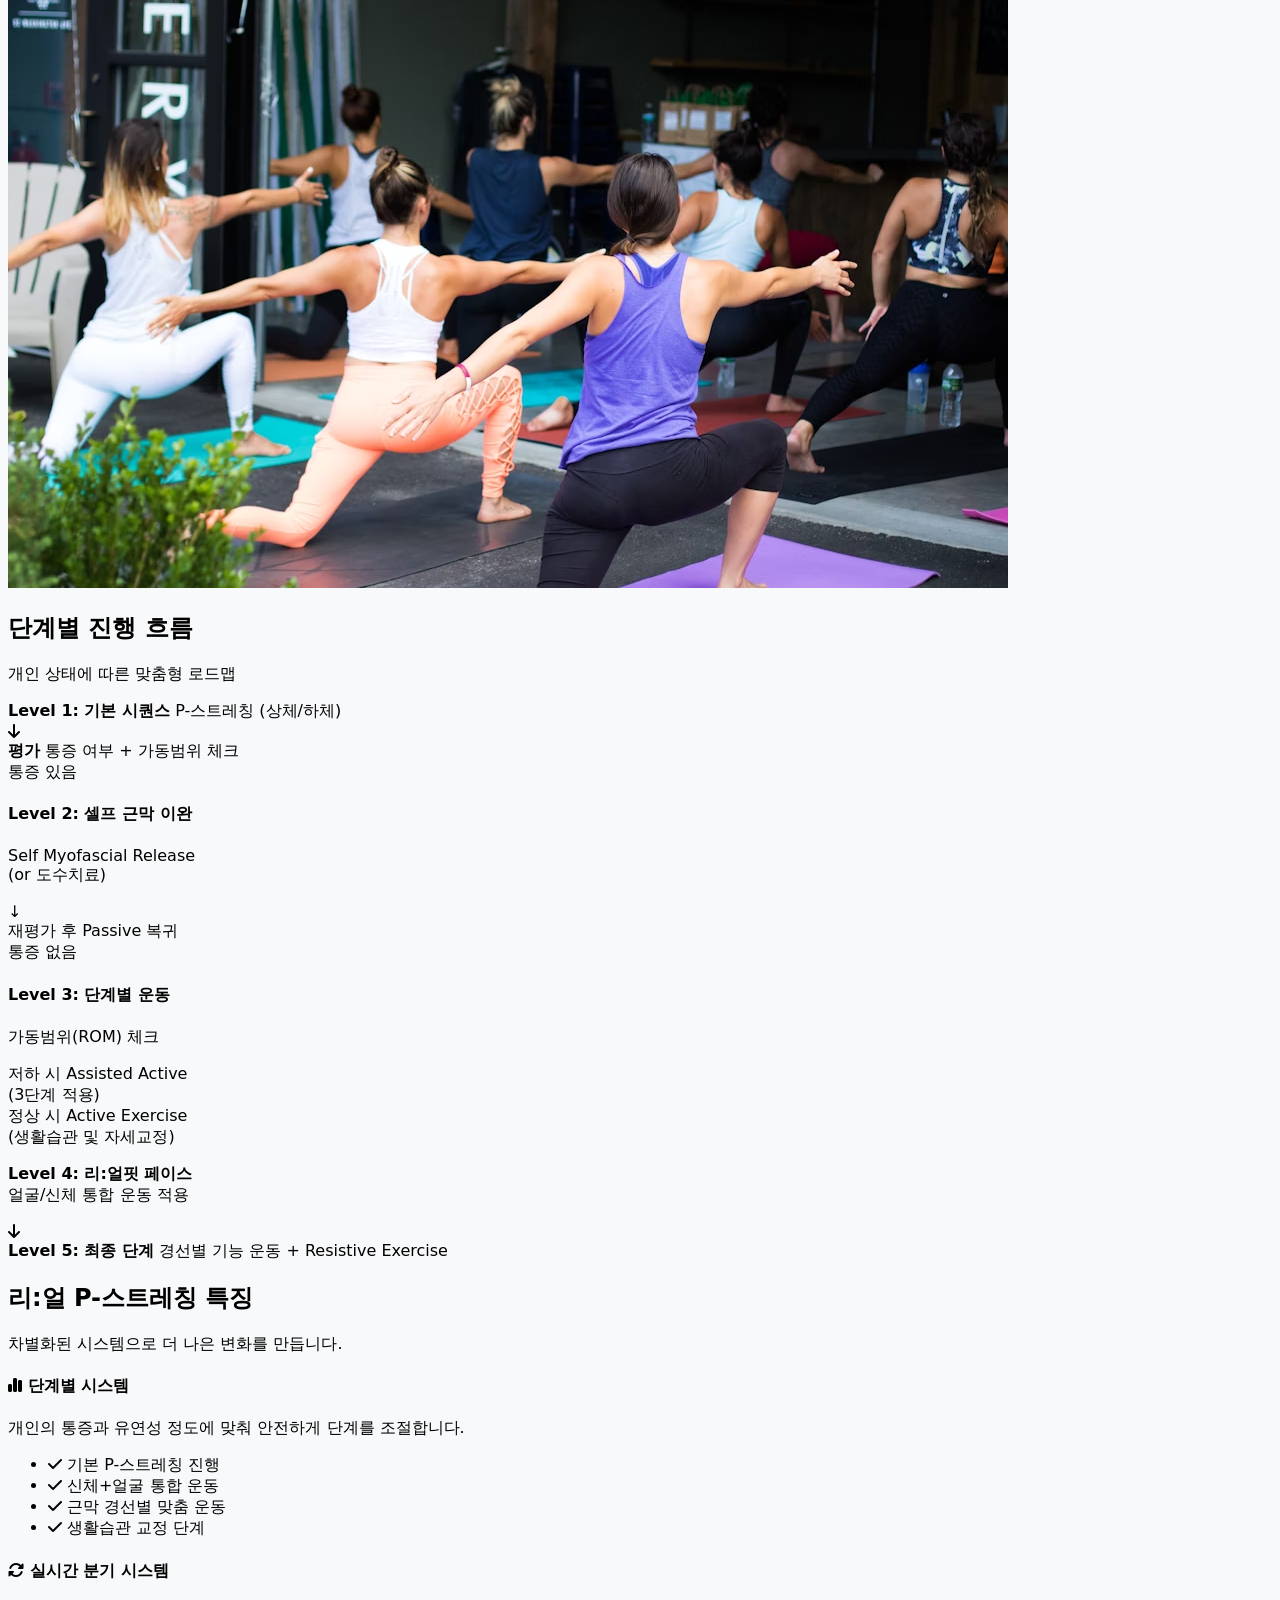
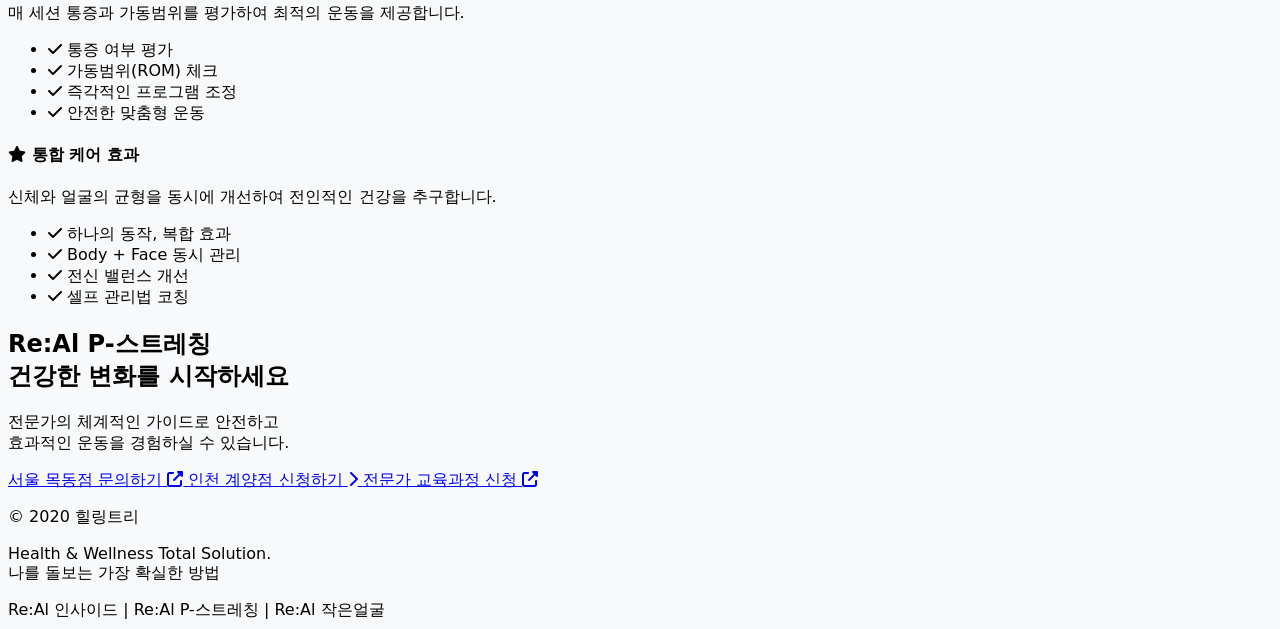
==== commit 3569975d: "Update index.html" ====
--- a/index.html
+++ b/index.html
@@ -93,7 +93,7 @@
             </div>
             <nav class="py-3 border-t border-orange-50">
                 <ul class="flex justify-around text-base font-medium text-gray-700">
-                    <li><button onclick="switchPage('page1')" id="mobile-nav-page1" class="text-brand border-b-2 border-brand pb-1">프로그램 소개</button></li>
+                    <li><button onclick="switchPage('page1')" id="mobile-nav-page1" class="text-brand border-b-2 border-brand pb-1">P-스트레칭 소개</button></li>
                     <li><button onclick="switchPage('page2')" id="mobile-nav-page2" class="hover:text-brand pb-1">셀프 자세 평가</button></li>
                     <li><button onclick="goToContact()" class="hover:text-brand pb-1">문의/신청</button></li>
                 </ul>
@@ -730,3 +730,4 @@
 
 
 
+
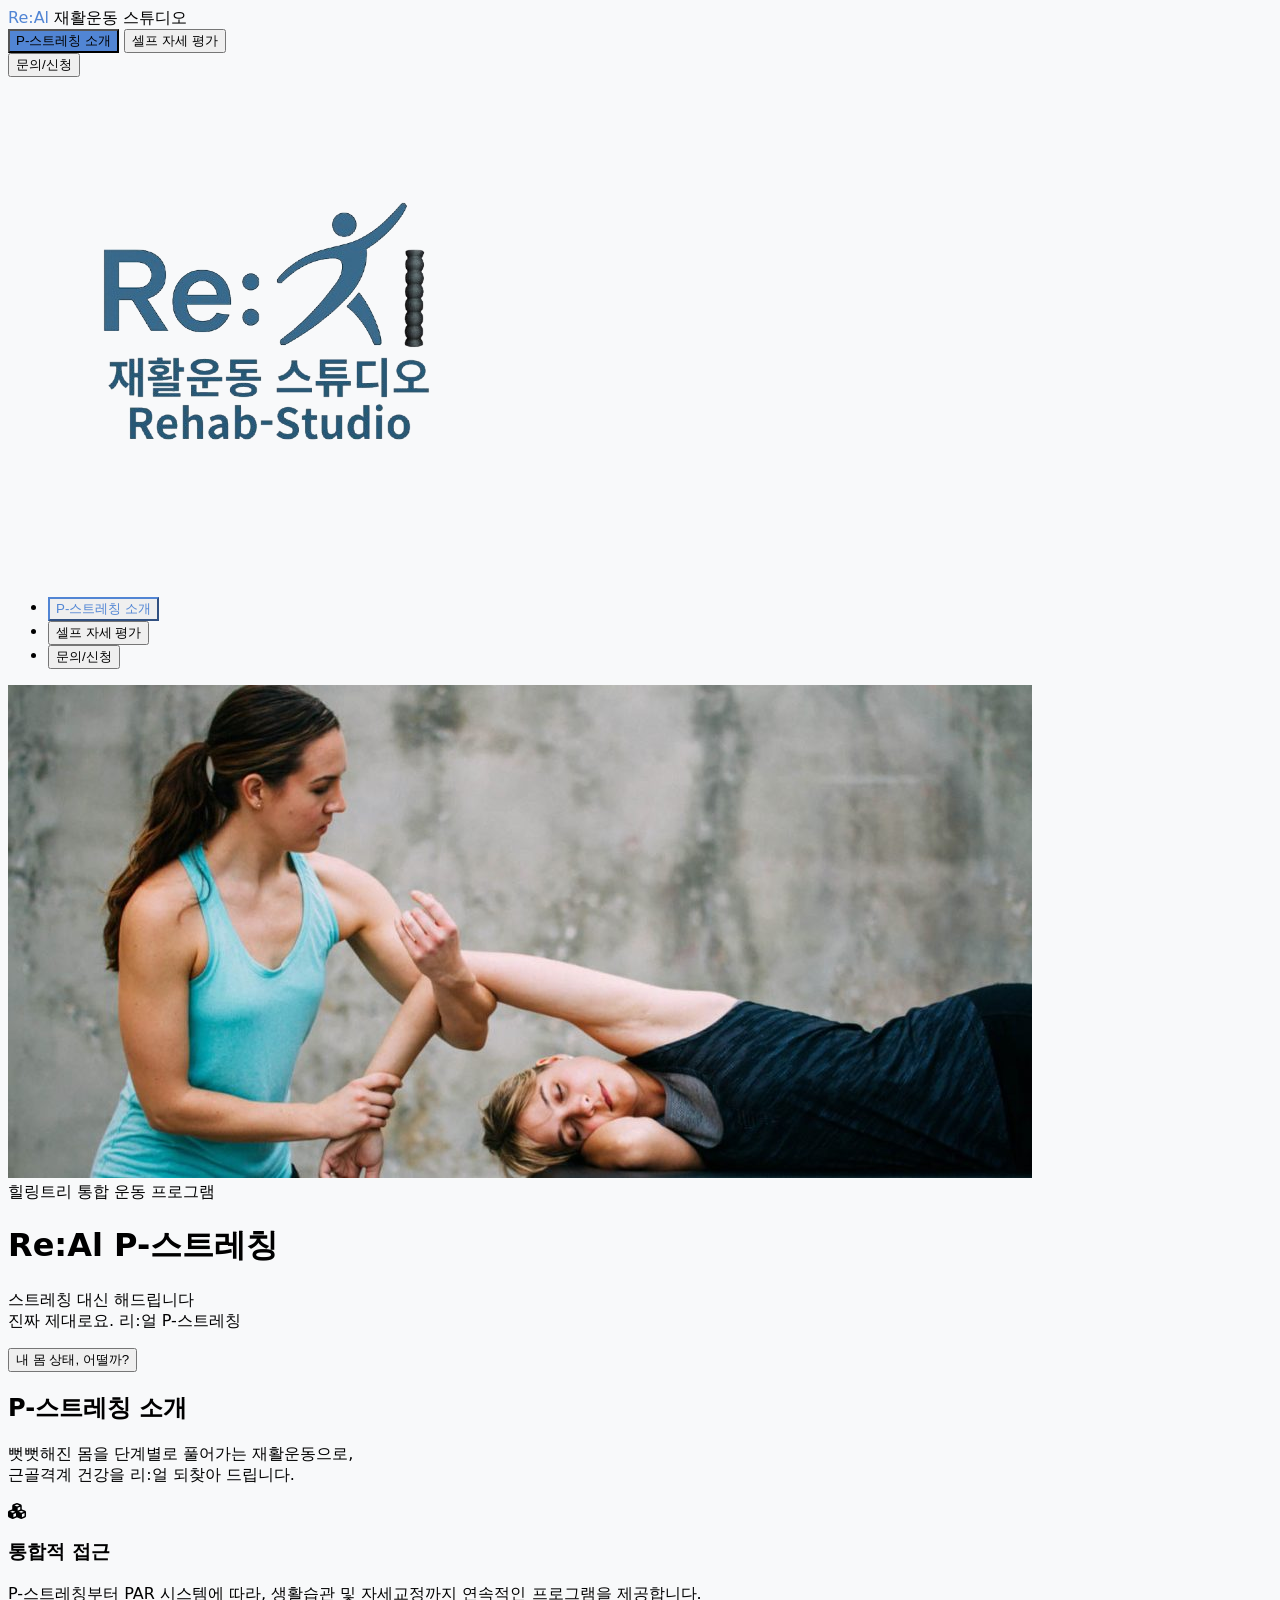
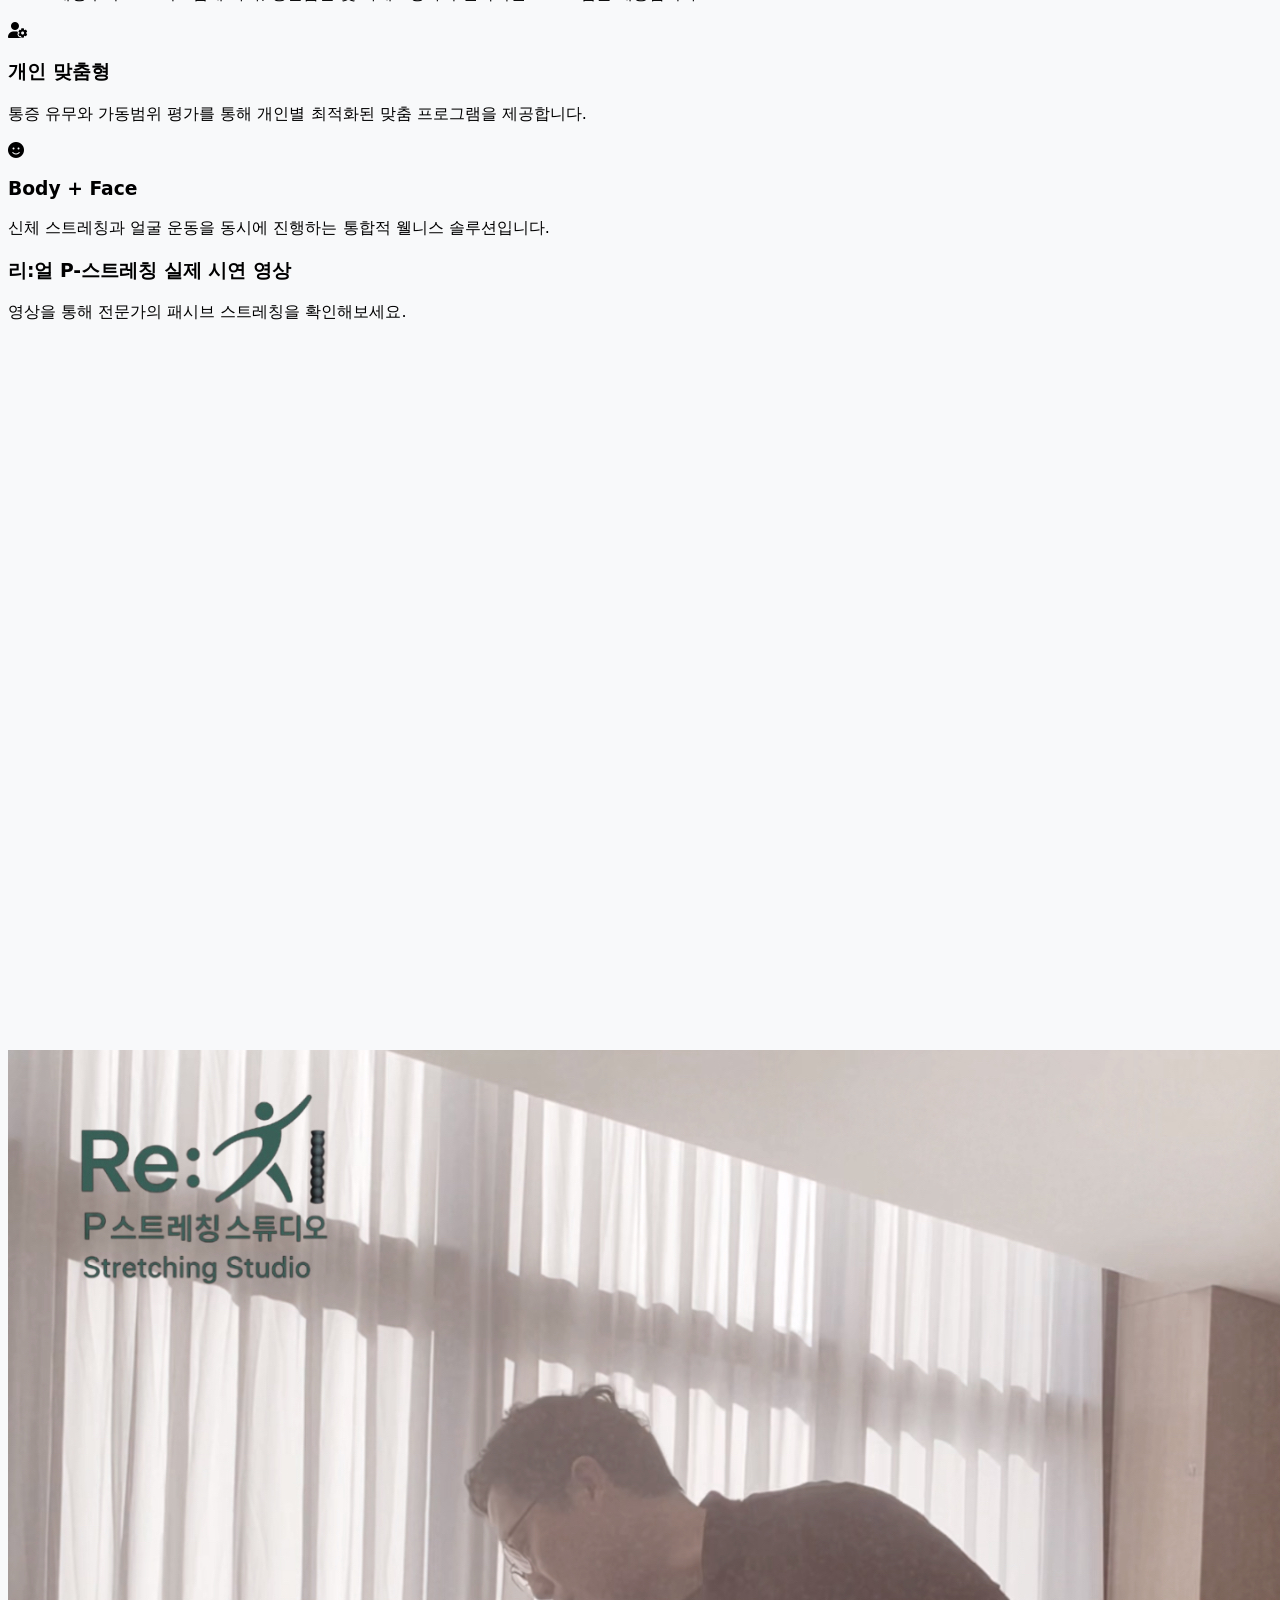
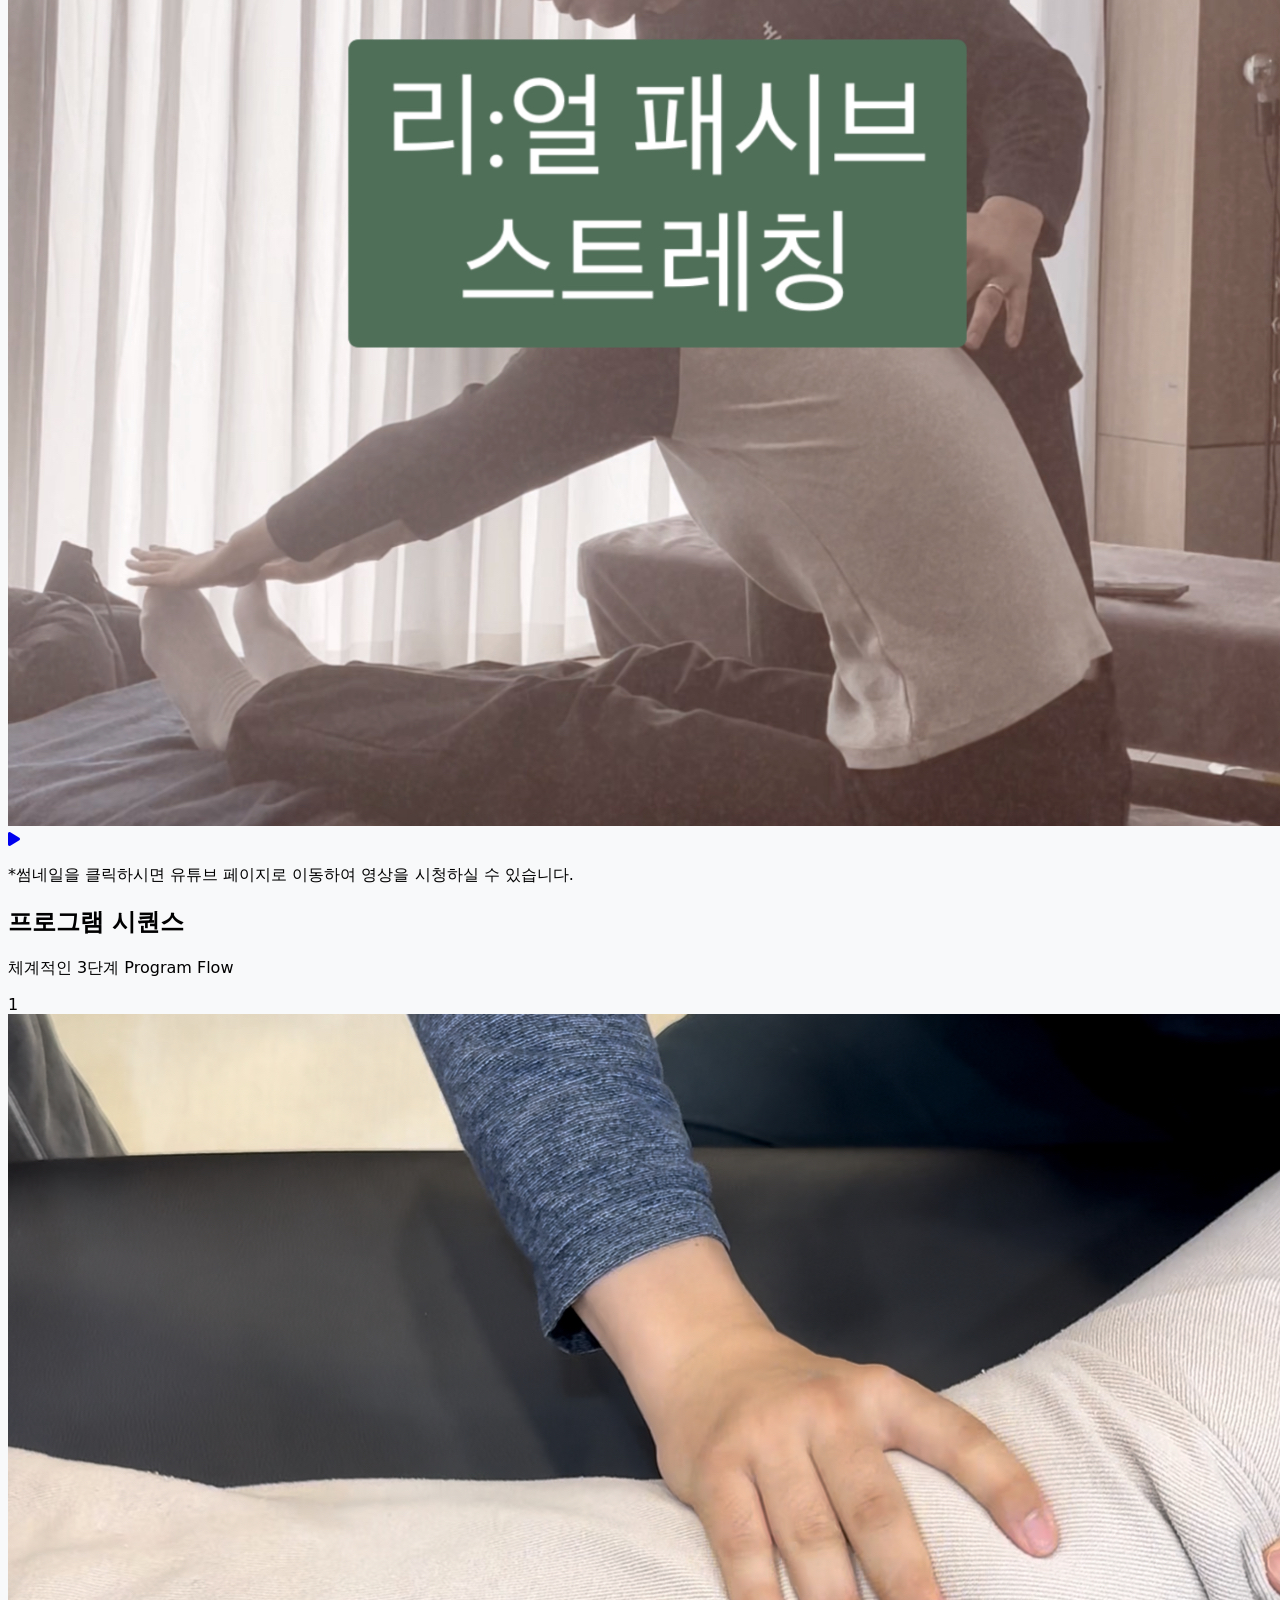
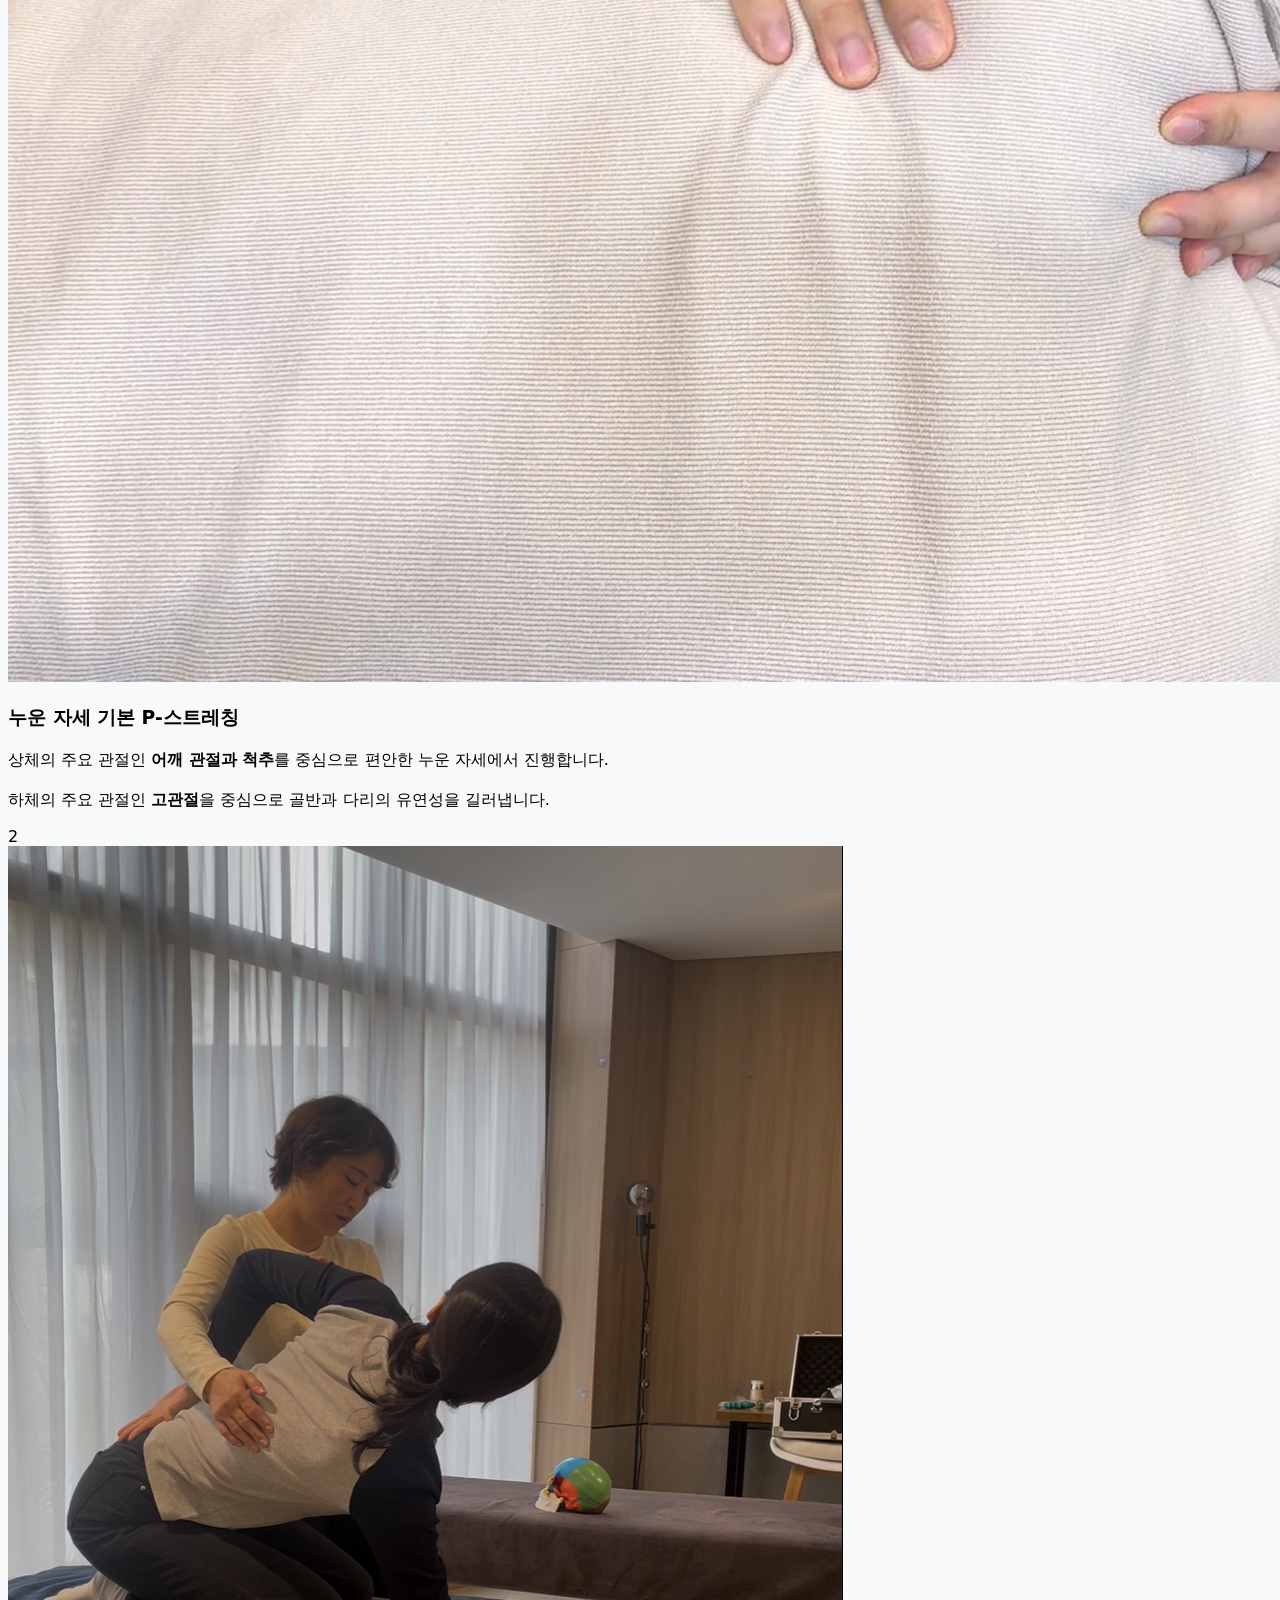
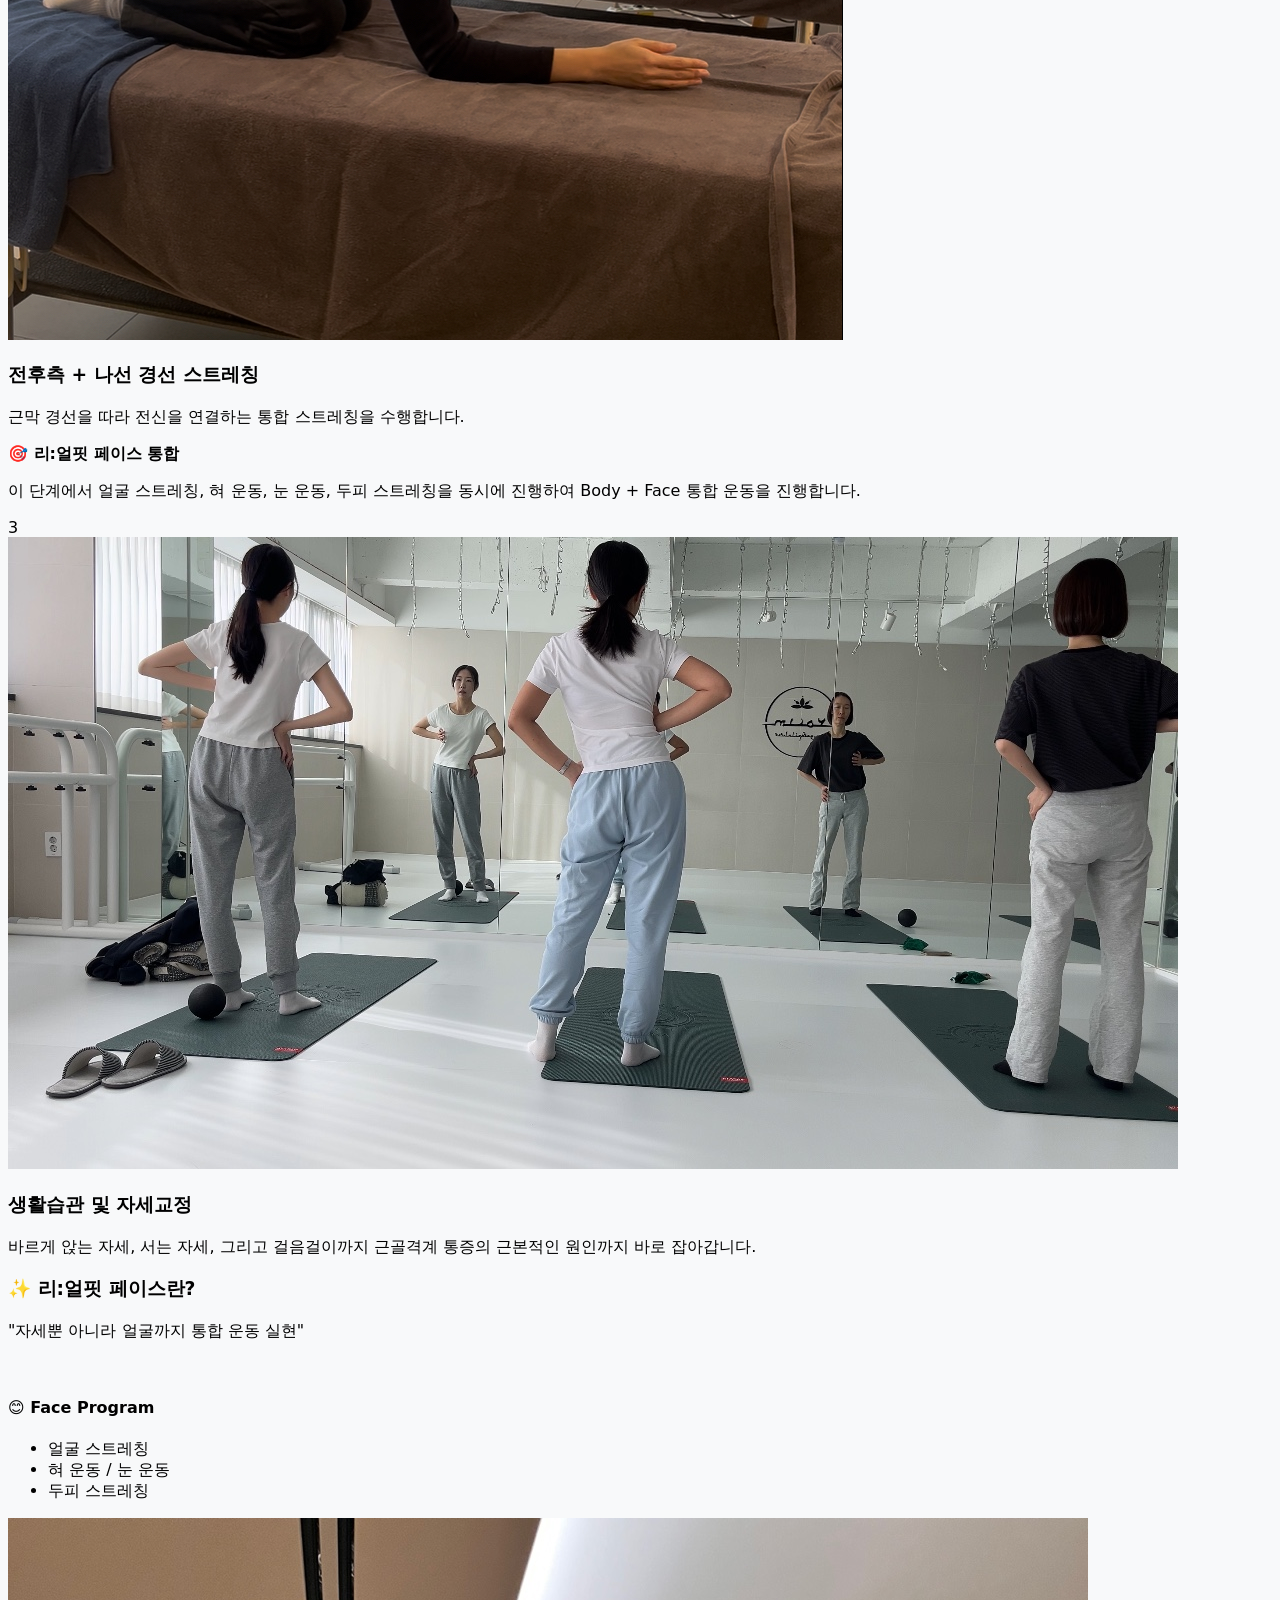
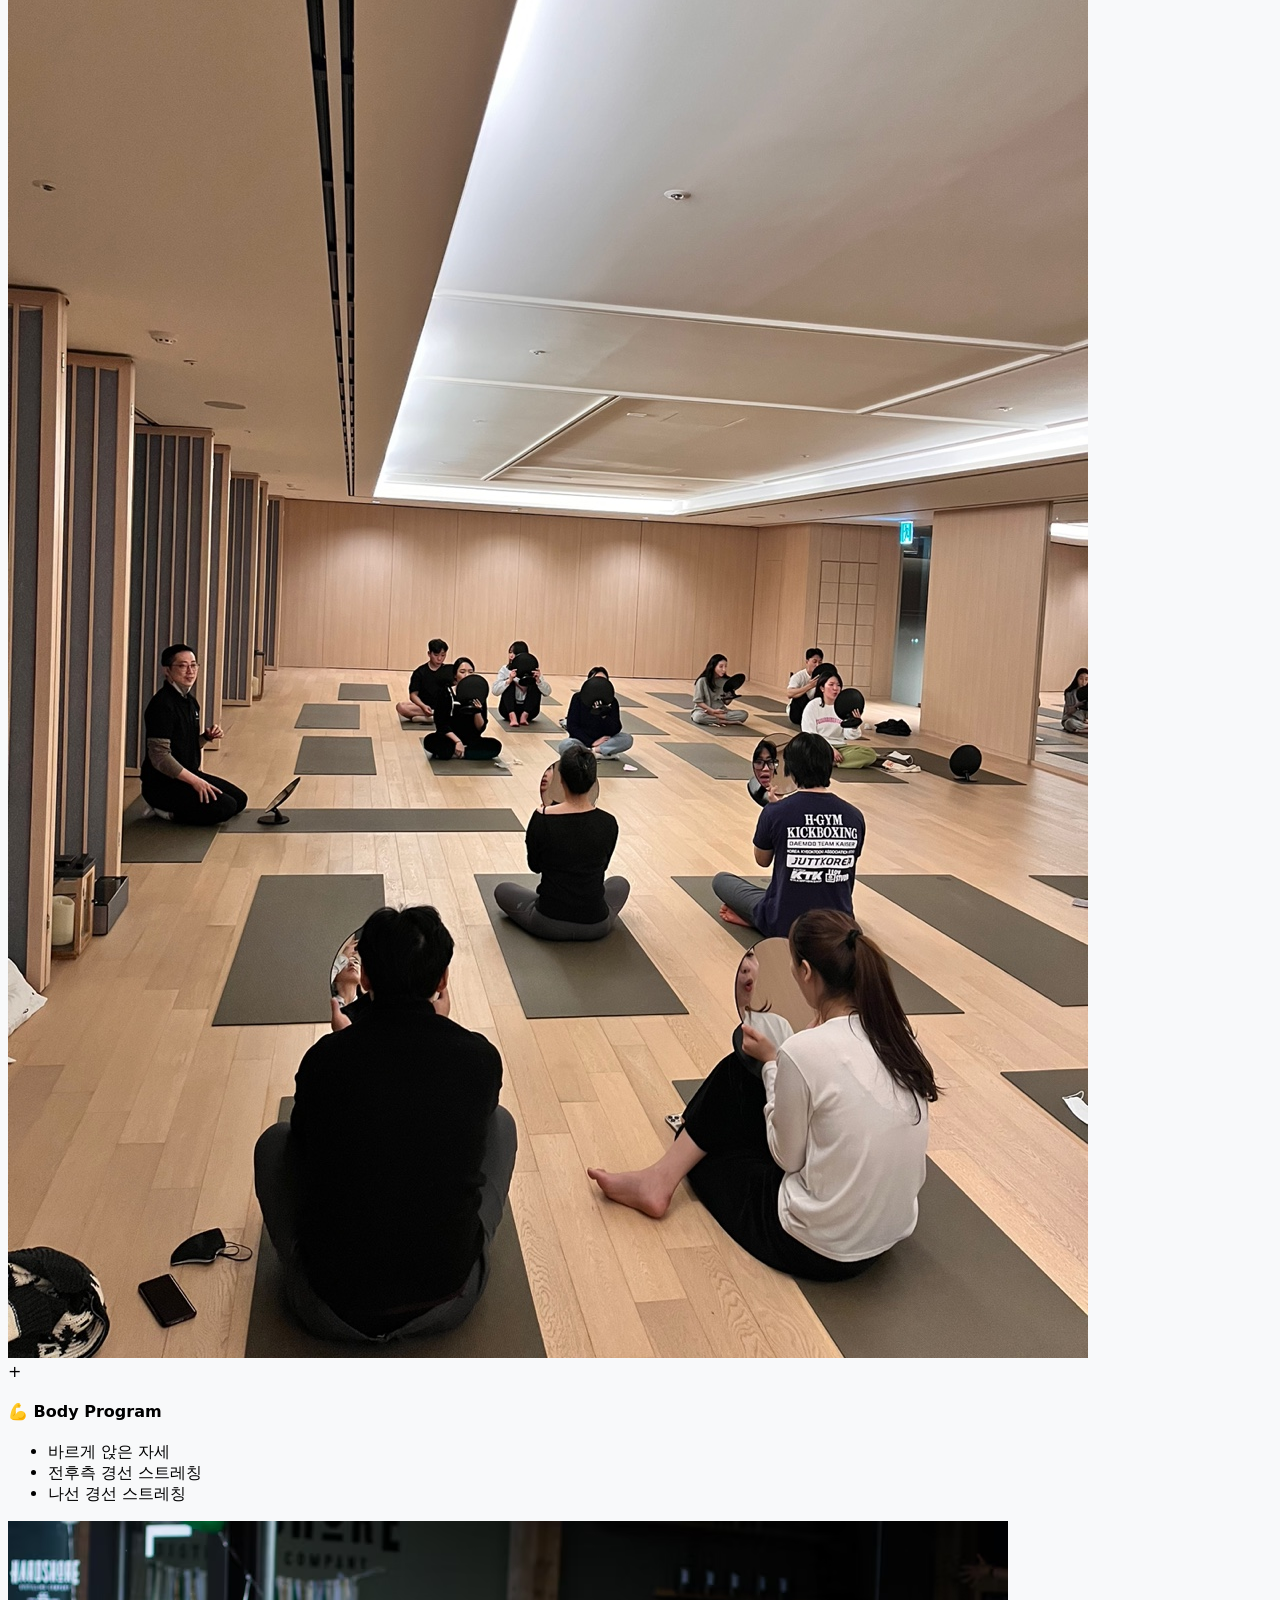
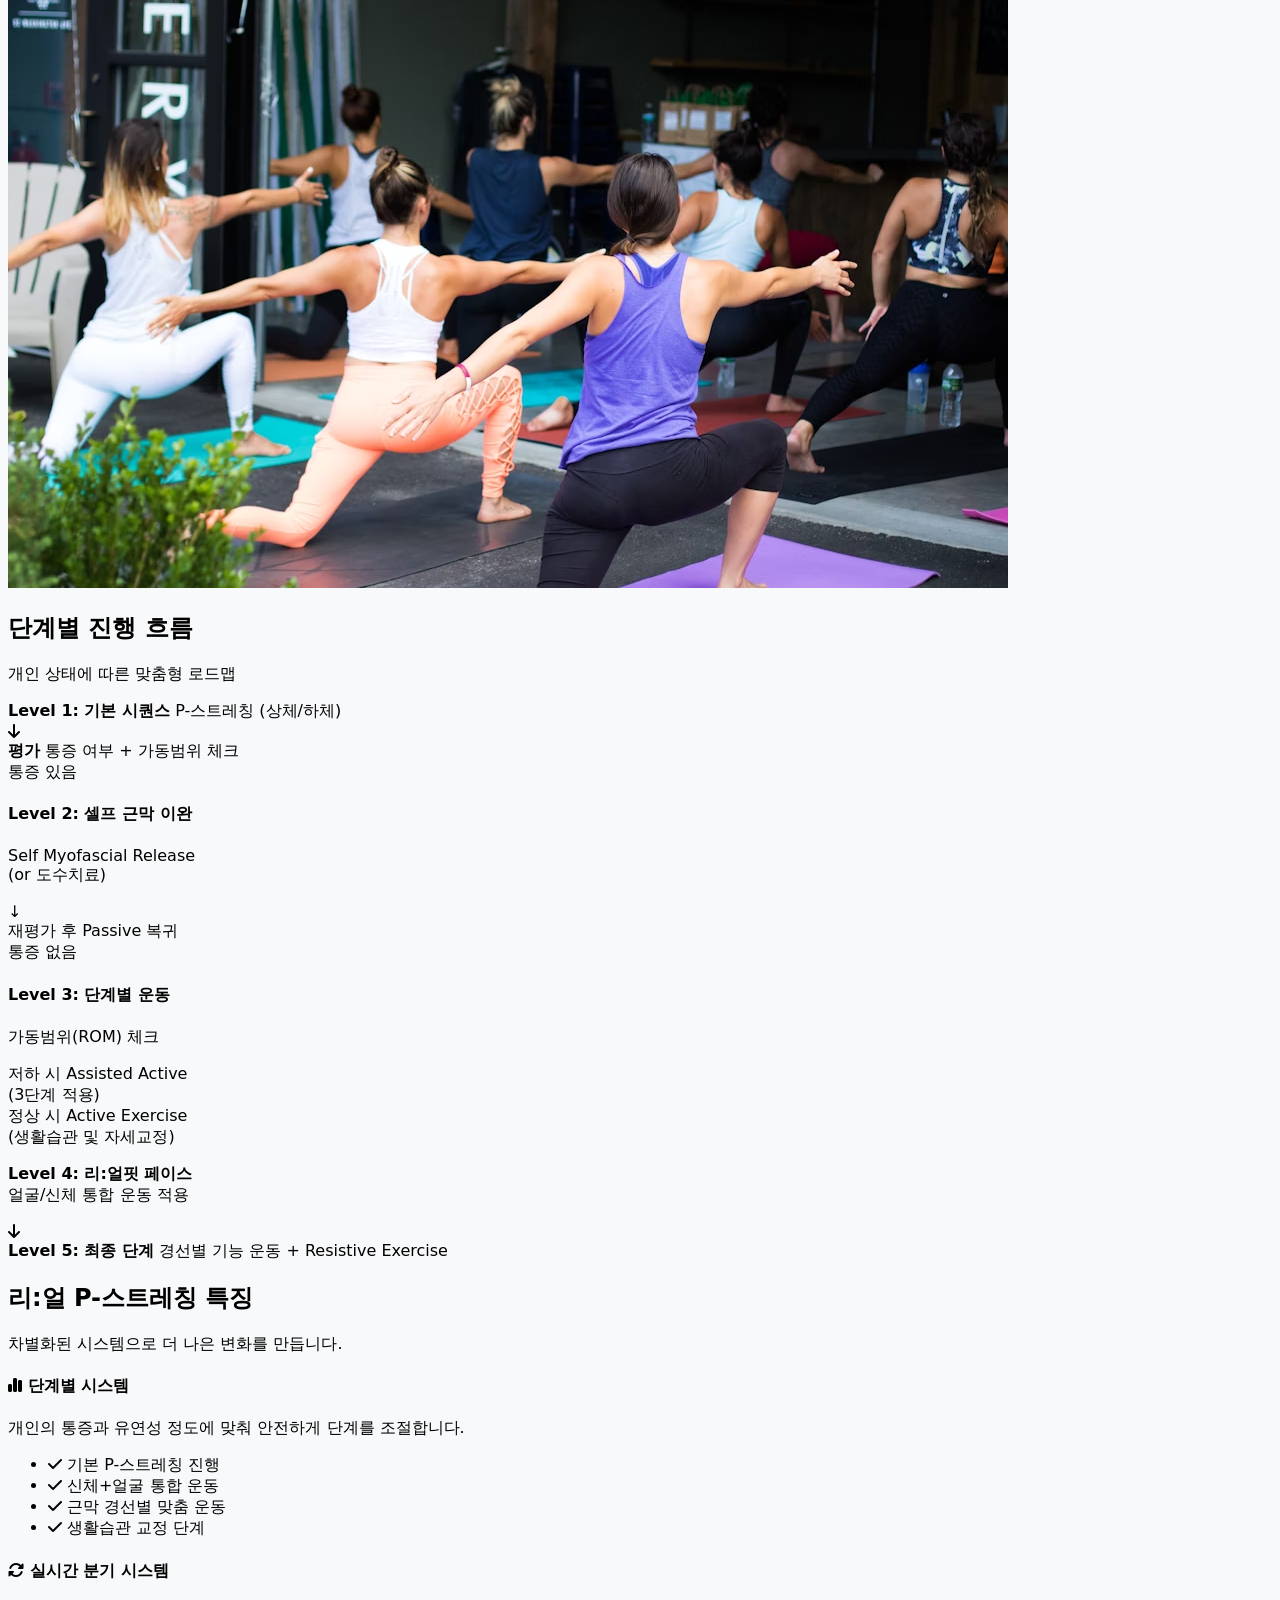
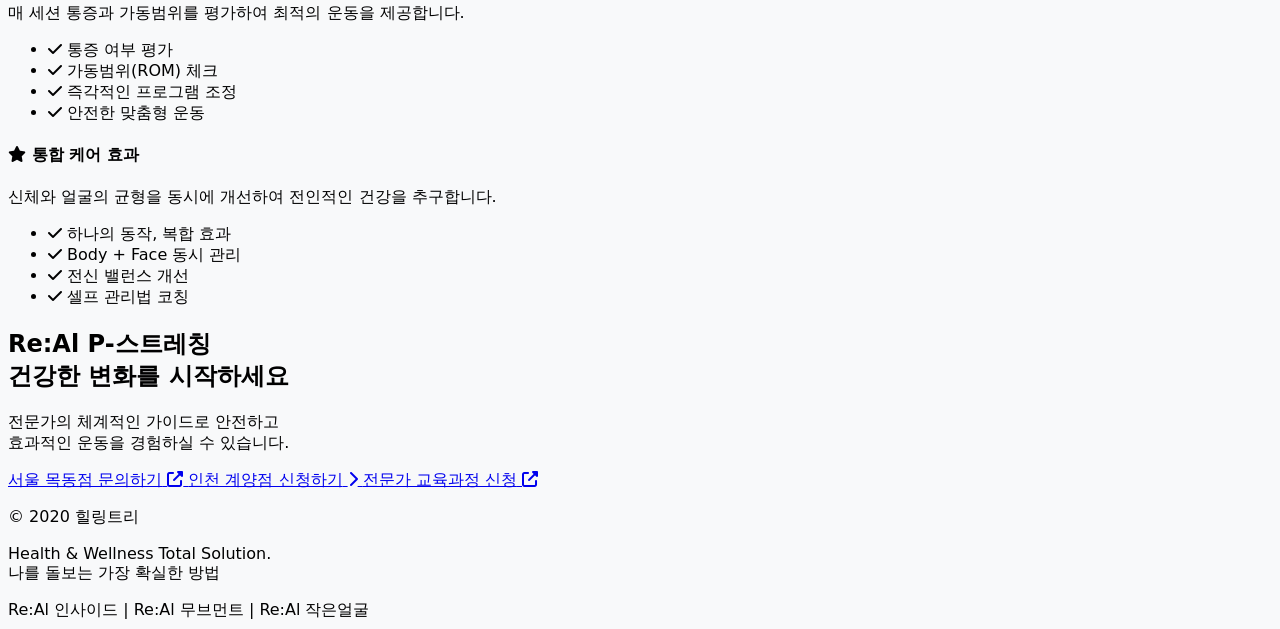
==== commit 8ace7278: "Update index.html" ====
--- a/index.html
+++ b/index.html
@@ -562,7 +562,7 @@
                 </a>
                 <span>|</span>
                 <a href="https://breezefeel.github.io/p-stretching/" style="text-decoration: none; color: inherit;">
-                    <span>Re:Al P-스트레칭</span>
+                    <span>Re:Al 무브먼트</span>
                 </a>
                 <span>|</span>
                 <a href="https://breezefeel.github.io/IFC" style="text-decoration: none; color: inherit;">
@@ -731,3 +731,4 @@
 
 
 
+
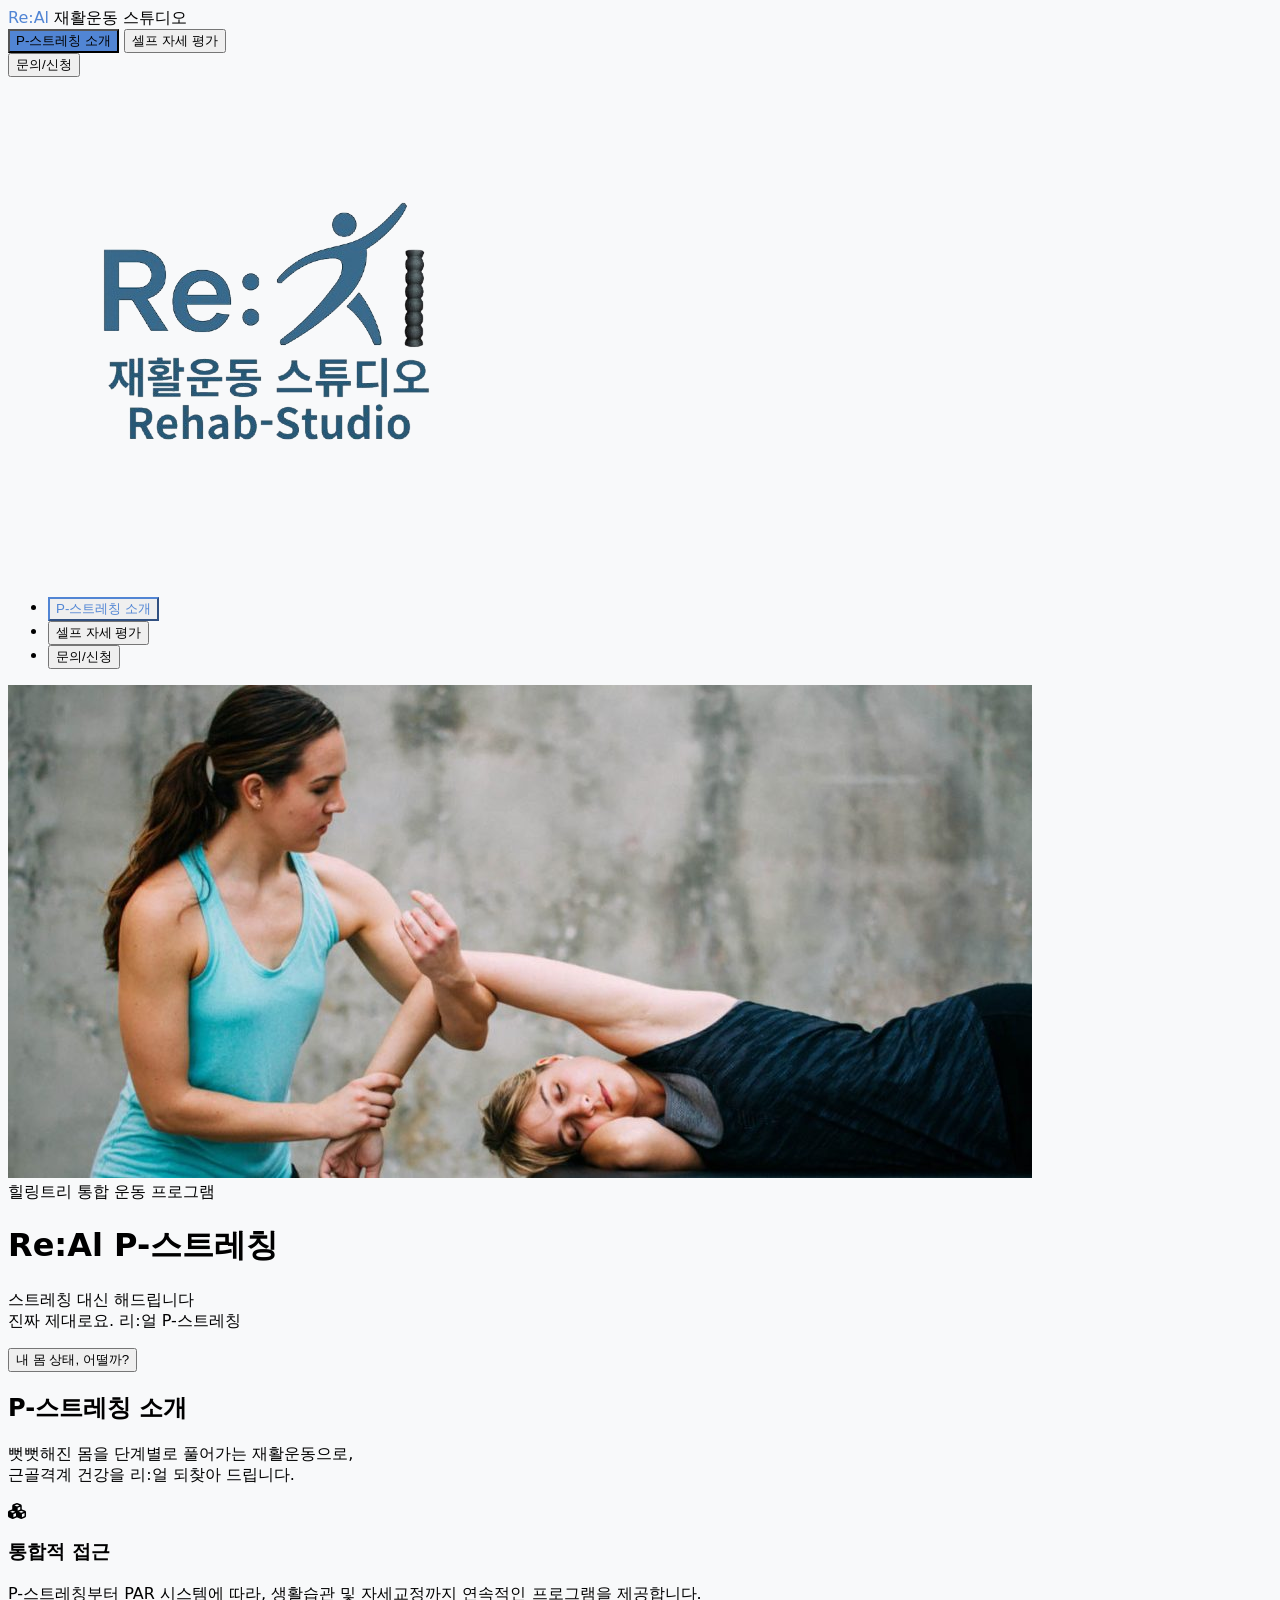
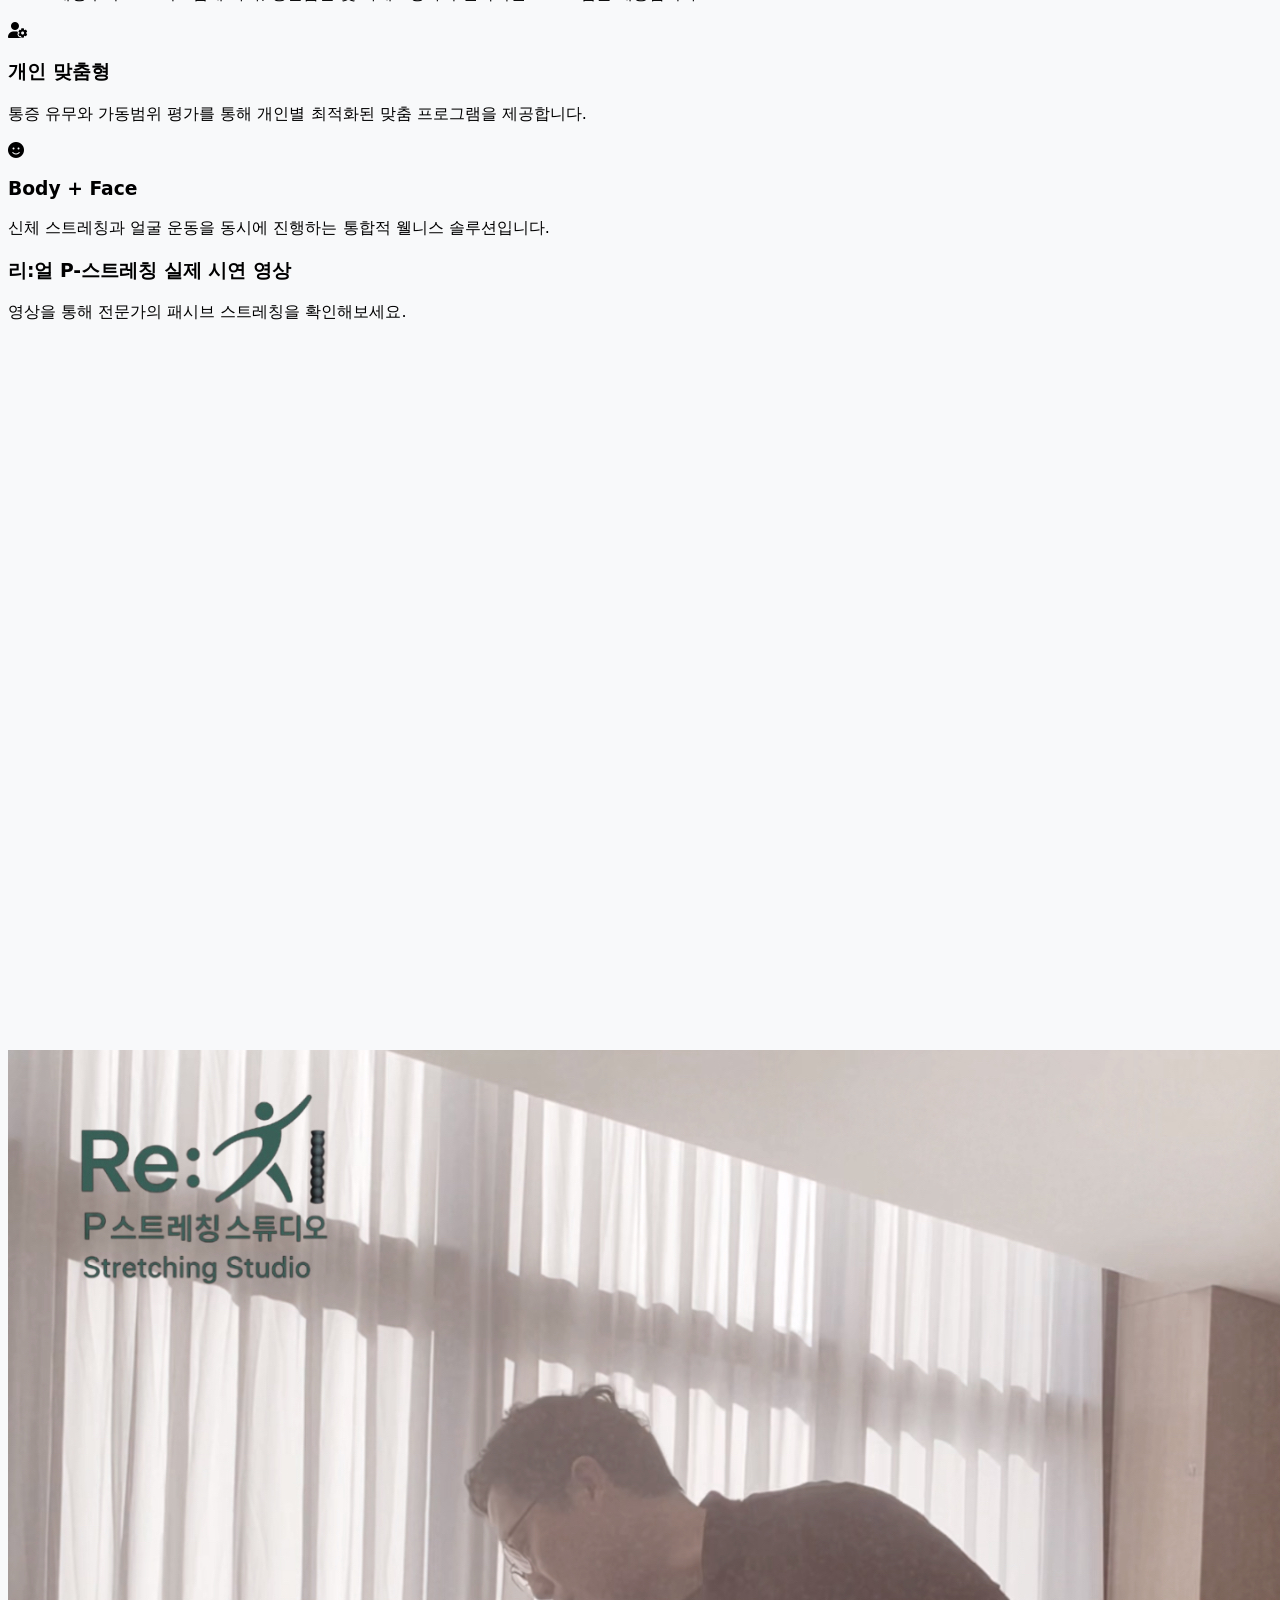
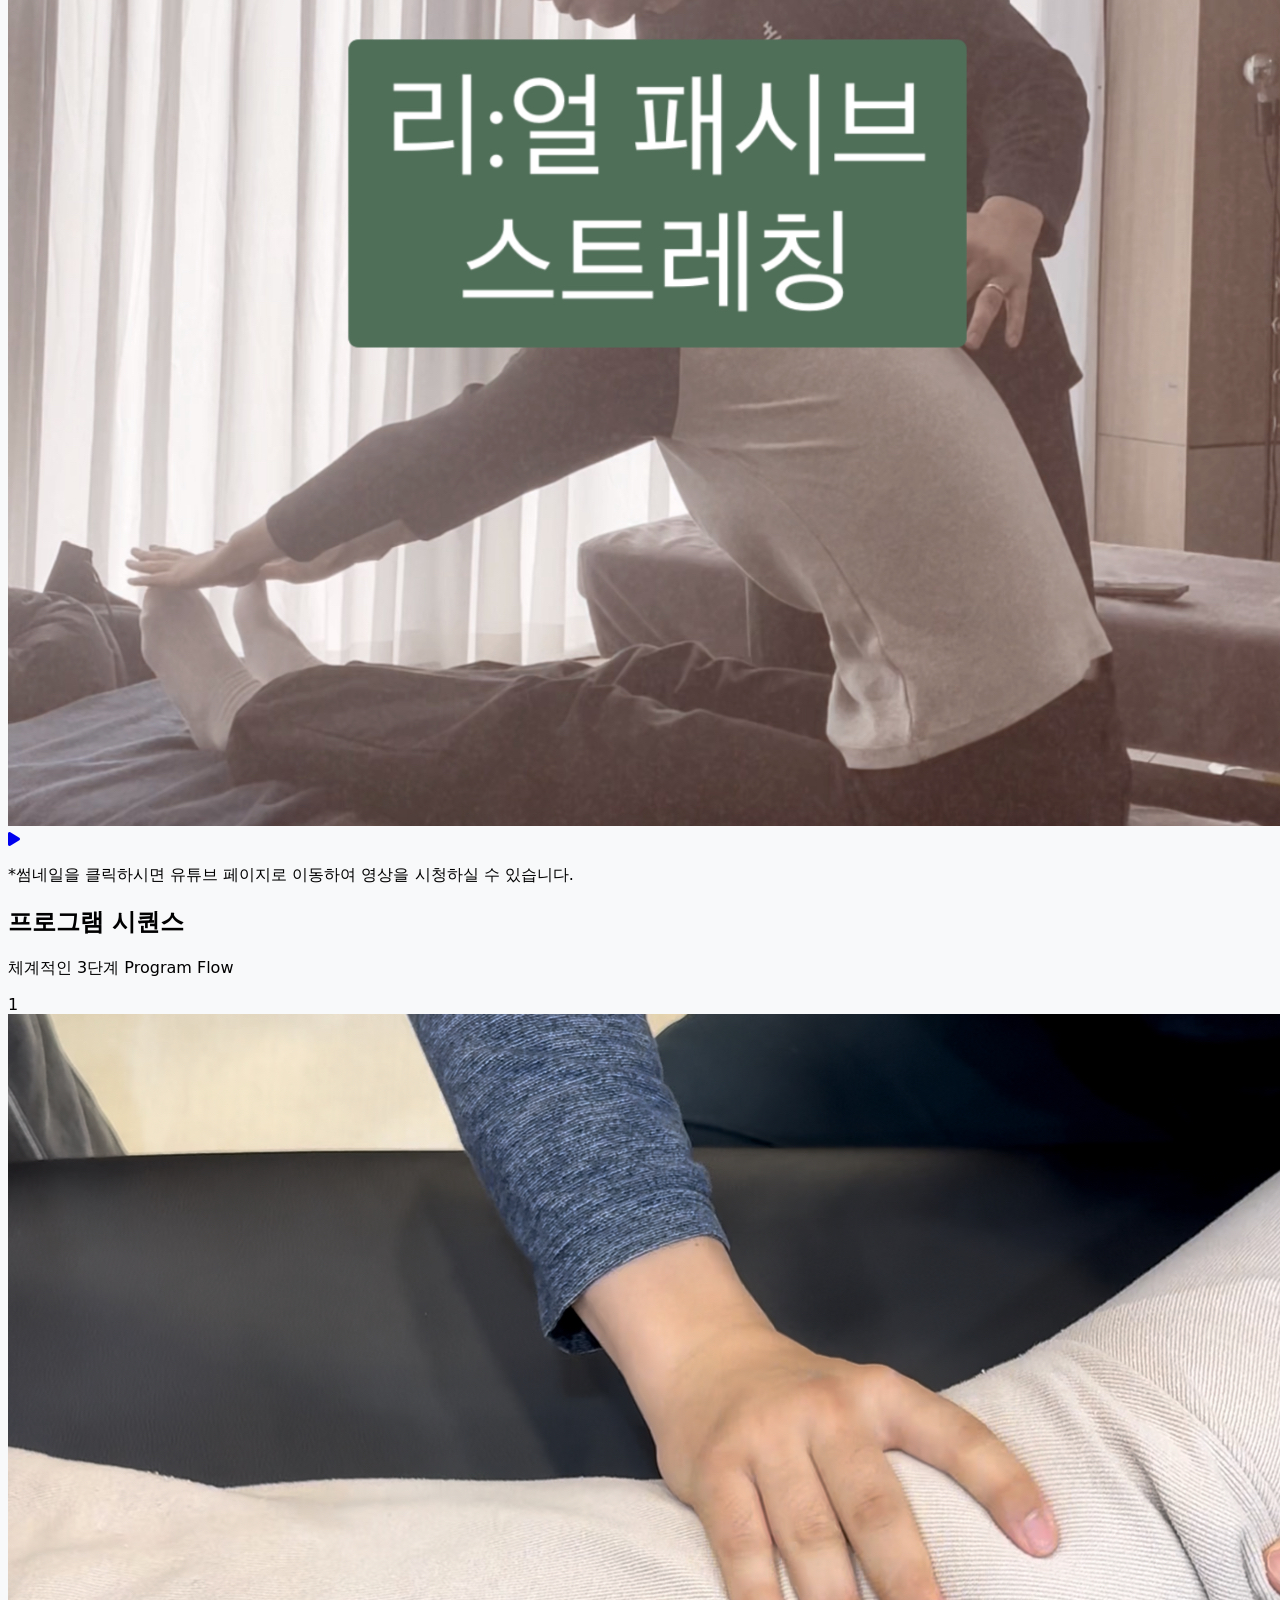
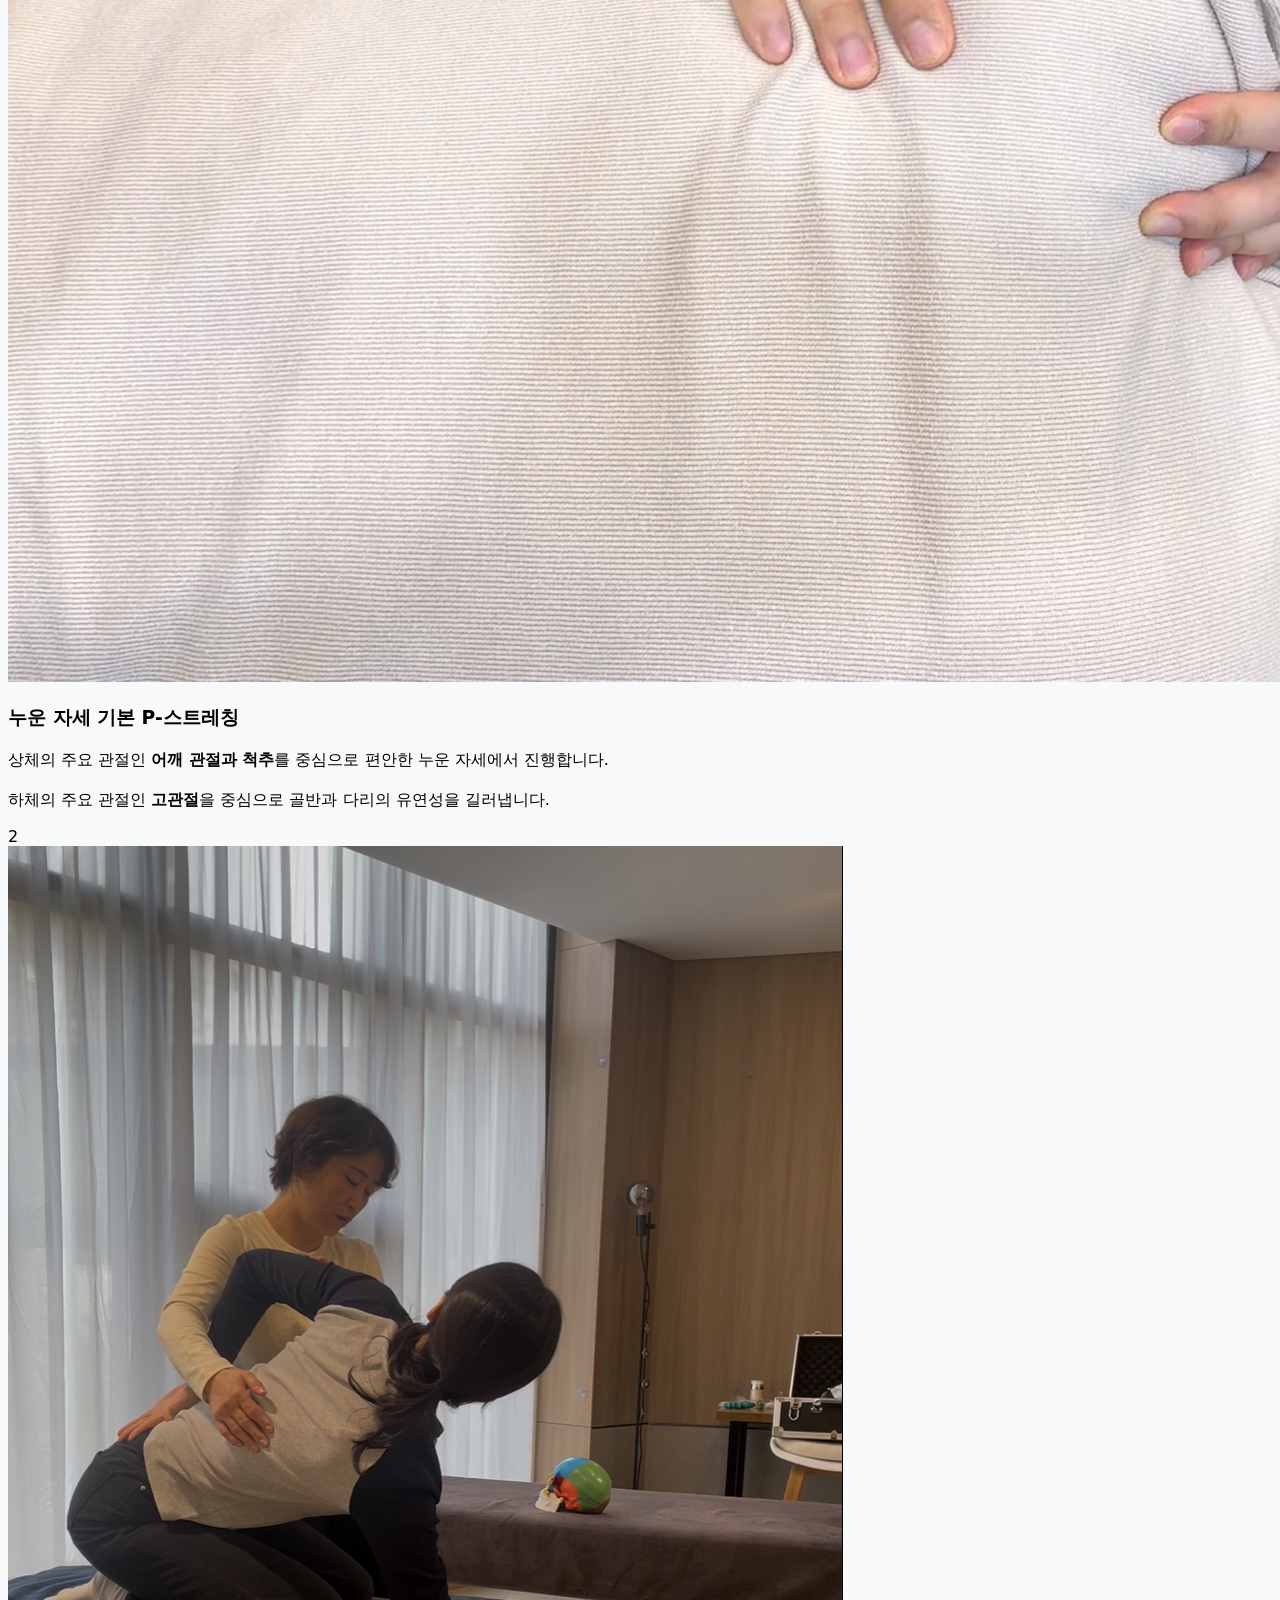
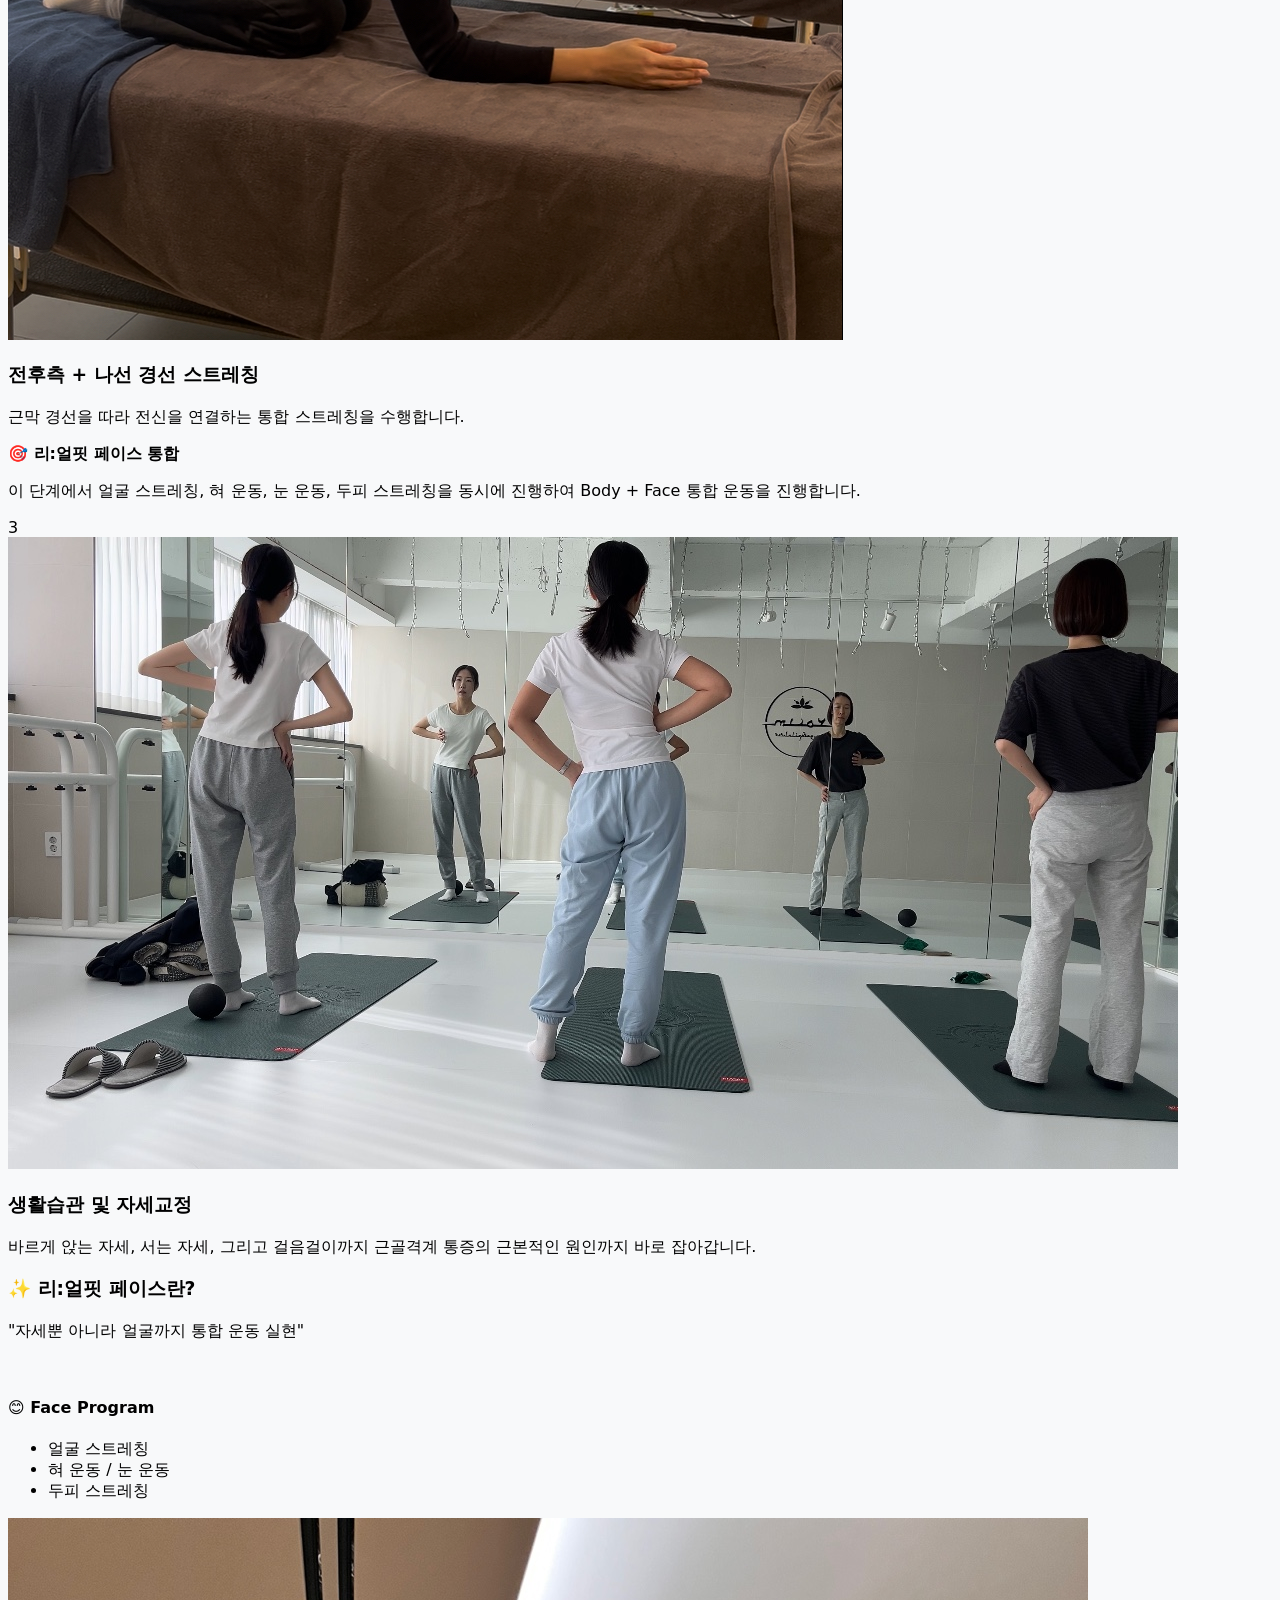
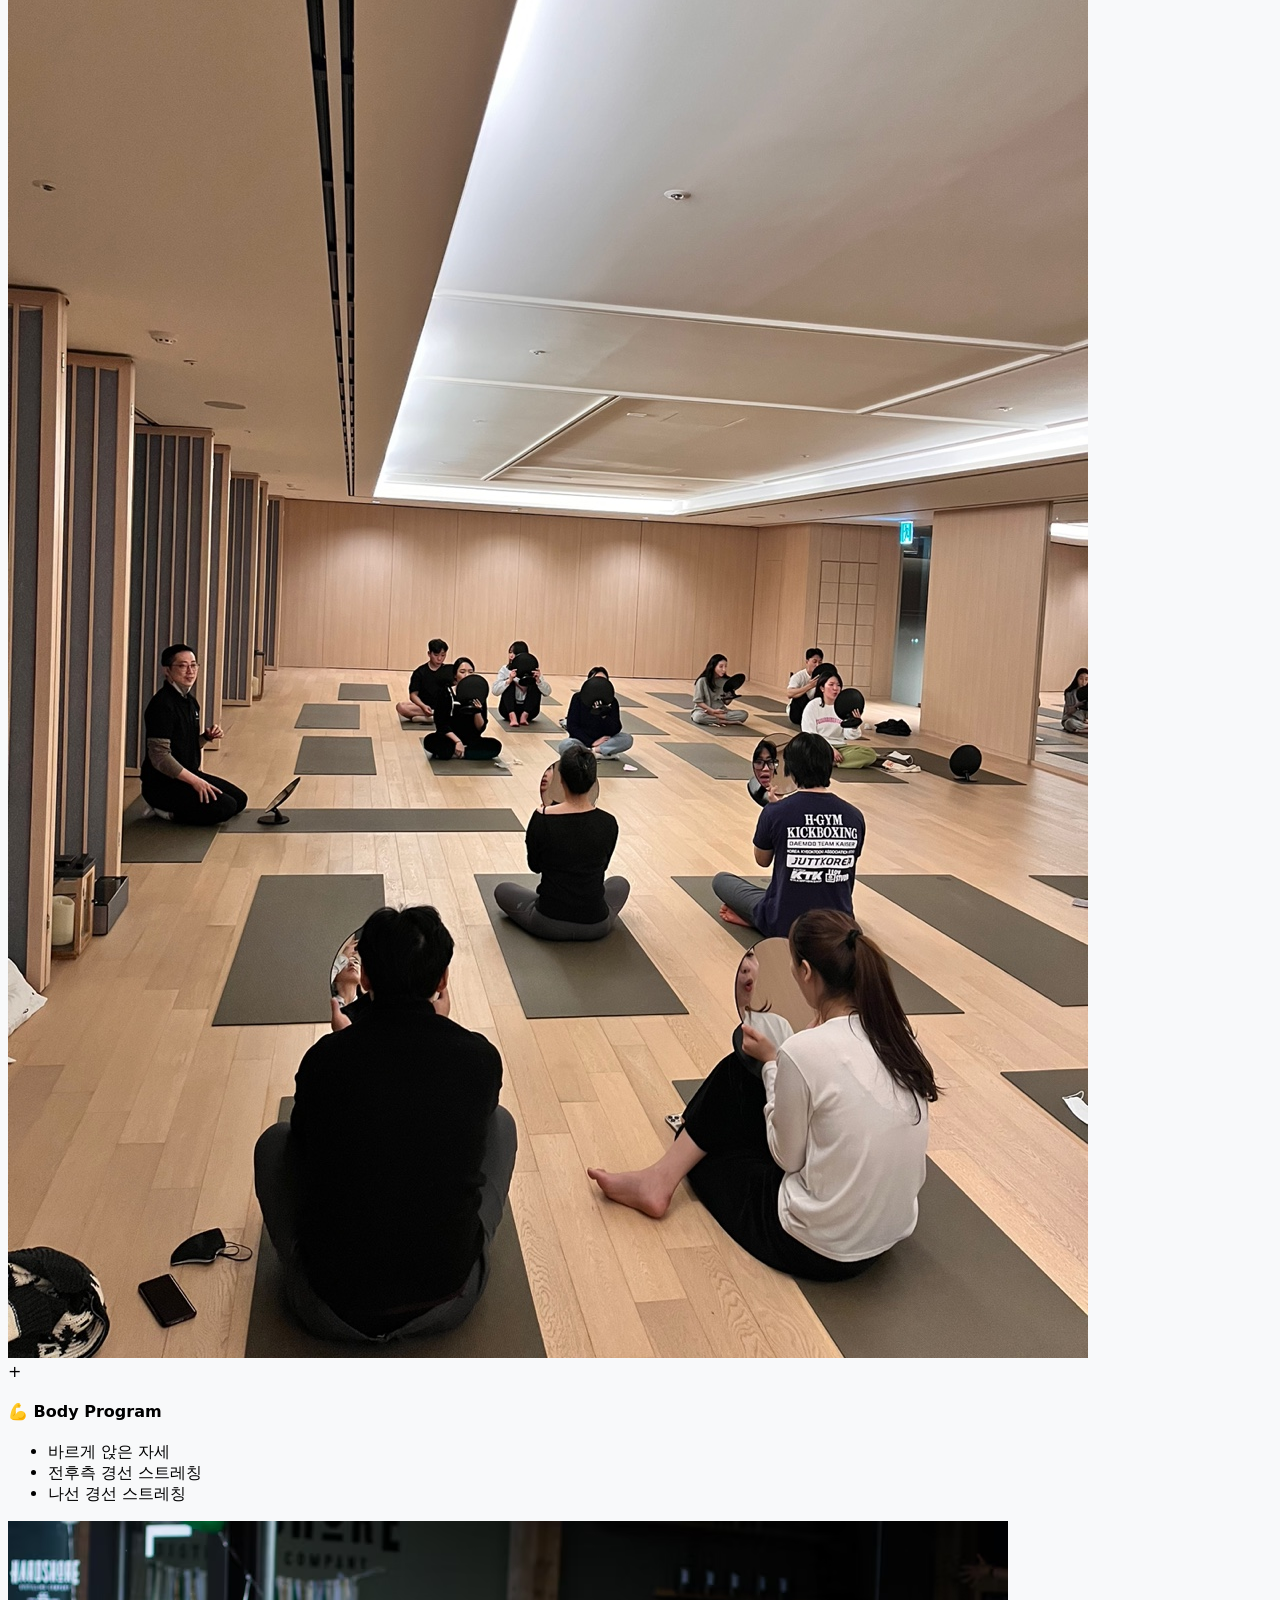
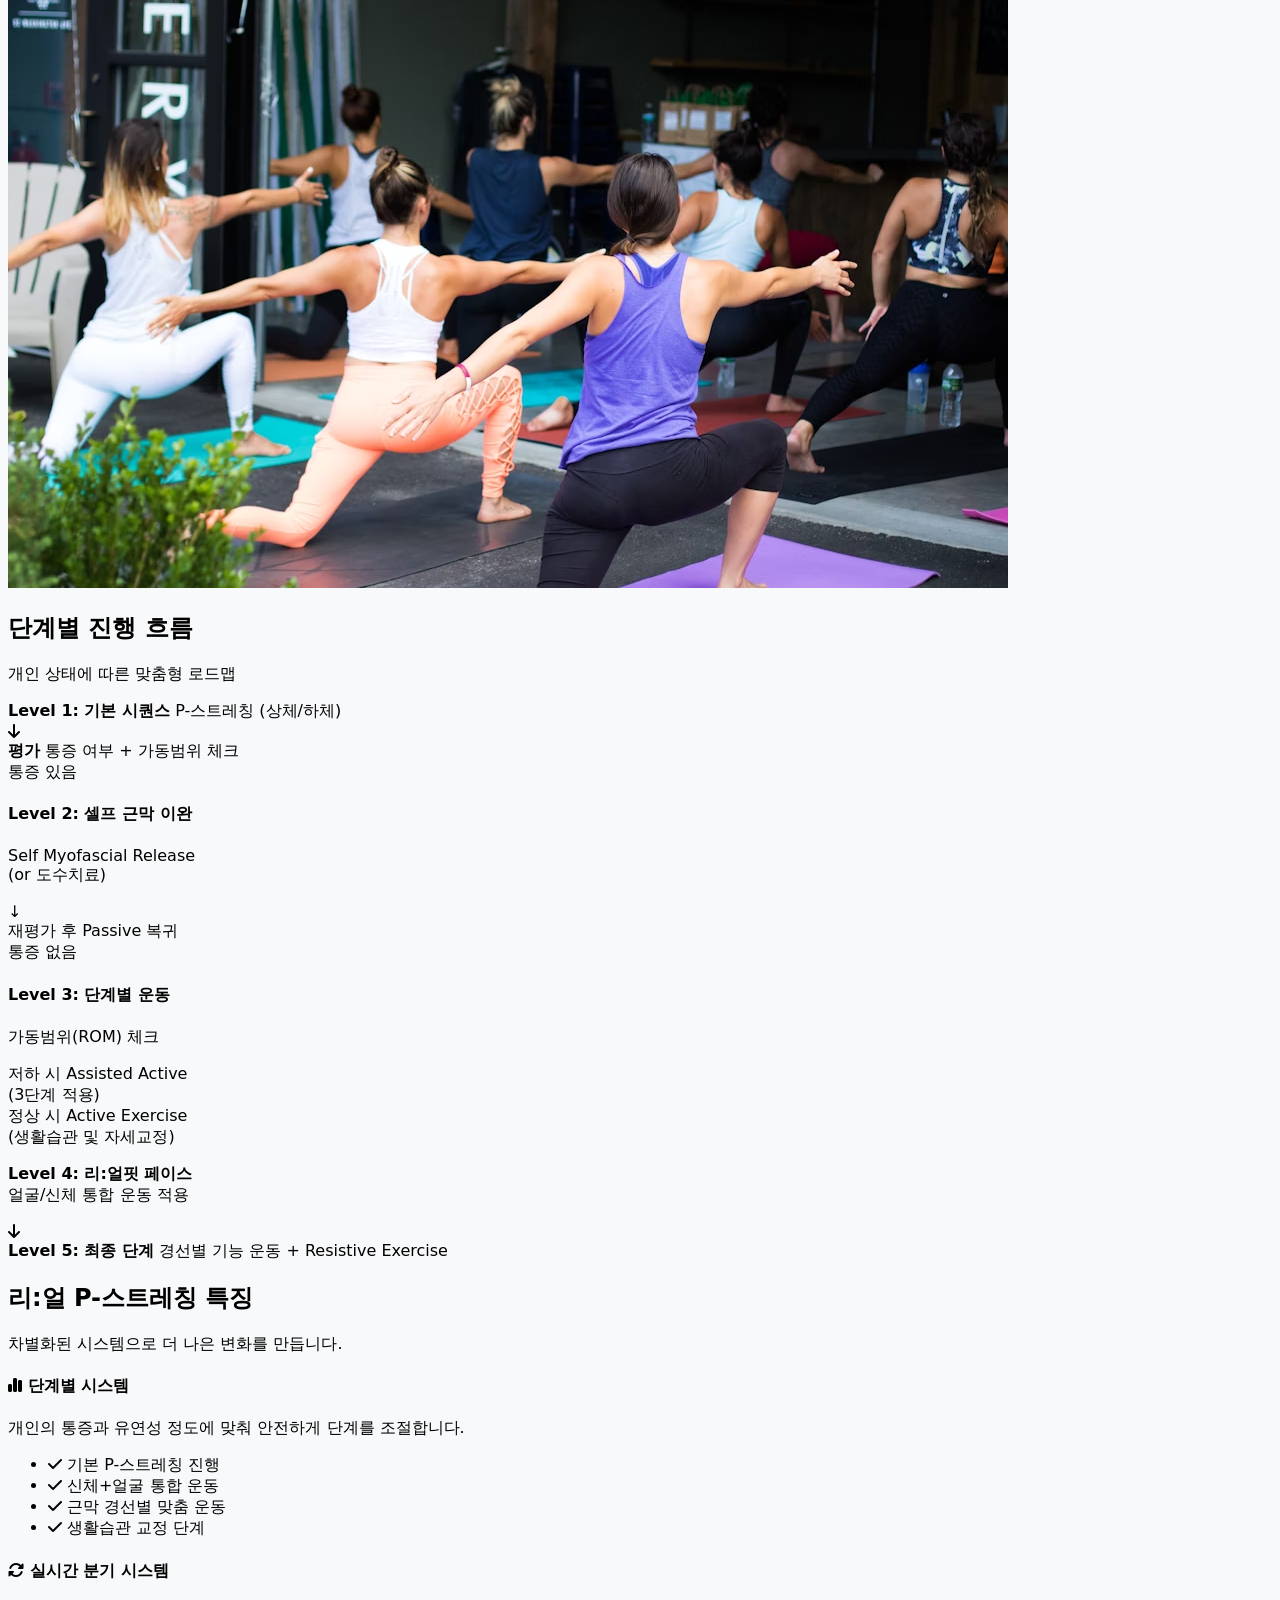
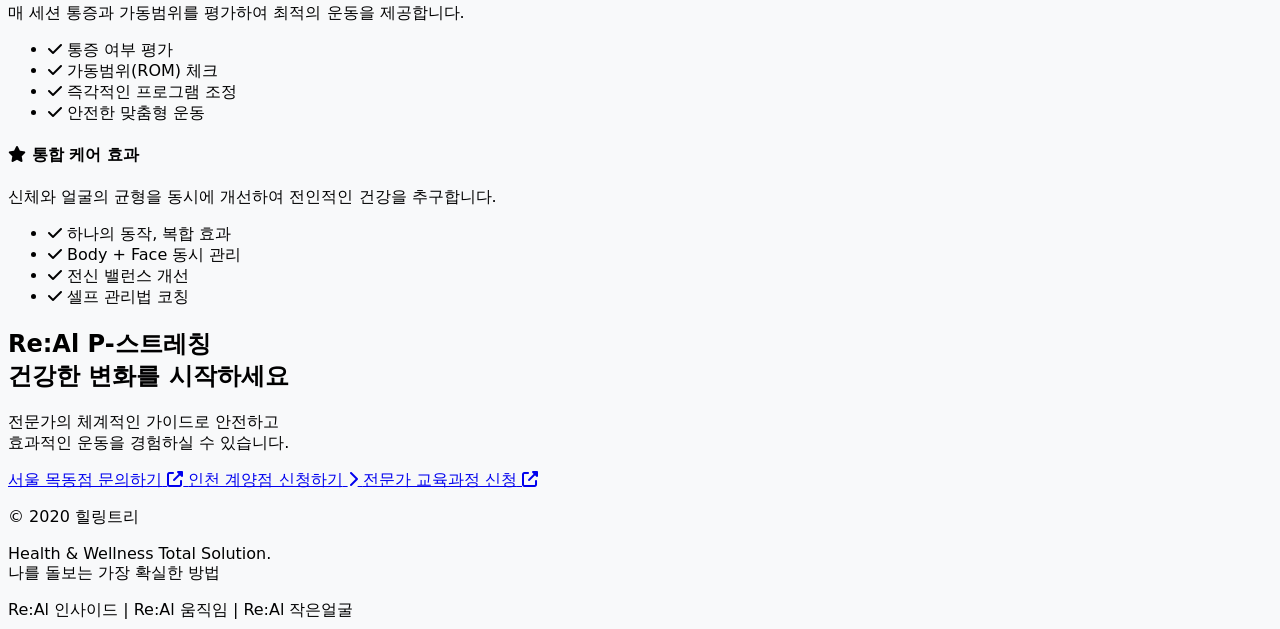
==== commit 1989e461: "Update index.html" ====
--- a/index.html
+++ b/index.html
@@ -562,7 +562,7 @@
                 </a>
                 <span>|</span>
                 <a href="https://breezefeel.github.io/p-stretching/" style="text-decoration: none; color: inherit;">
-                    <span>Re:Al 무브먼트</span>
+                    <span>Re:Al 움직임</span>
                 </a>
                 <span>|</span>
                 <a href="https://breezefeel.github.io/IFC" style="text-decoration: none; color: inherit;">
@@ -732,3 +732,4 @@
 
 
 
+
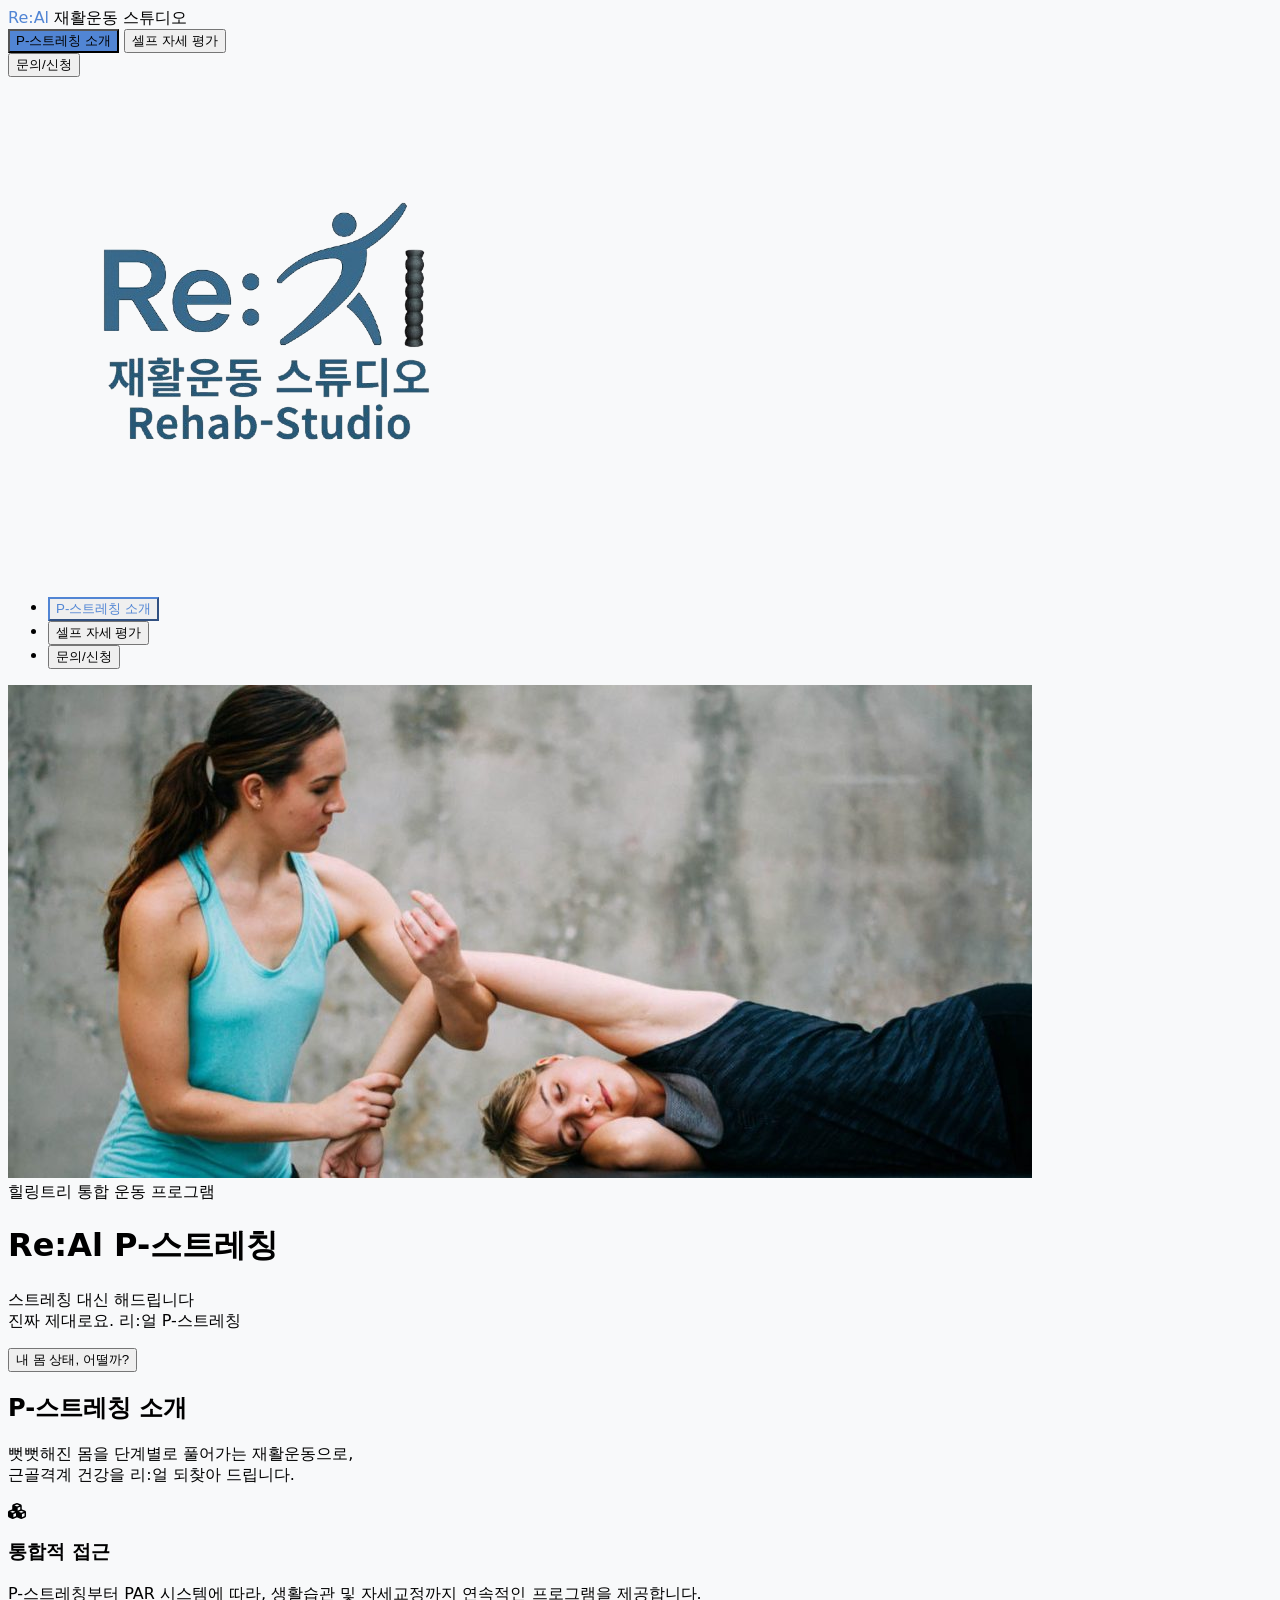
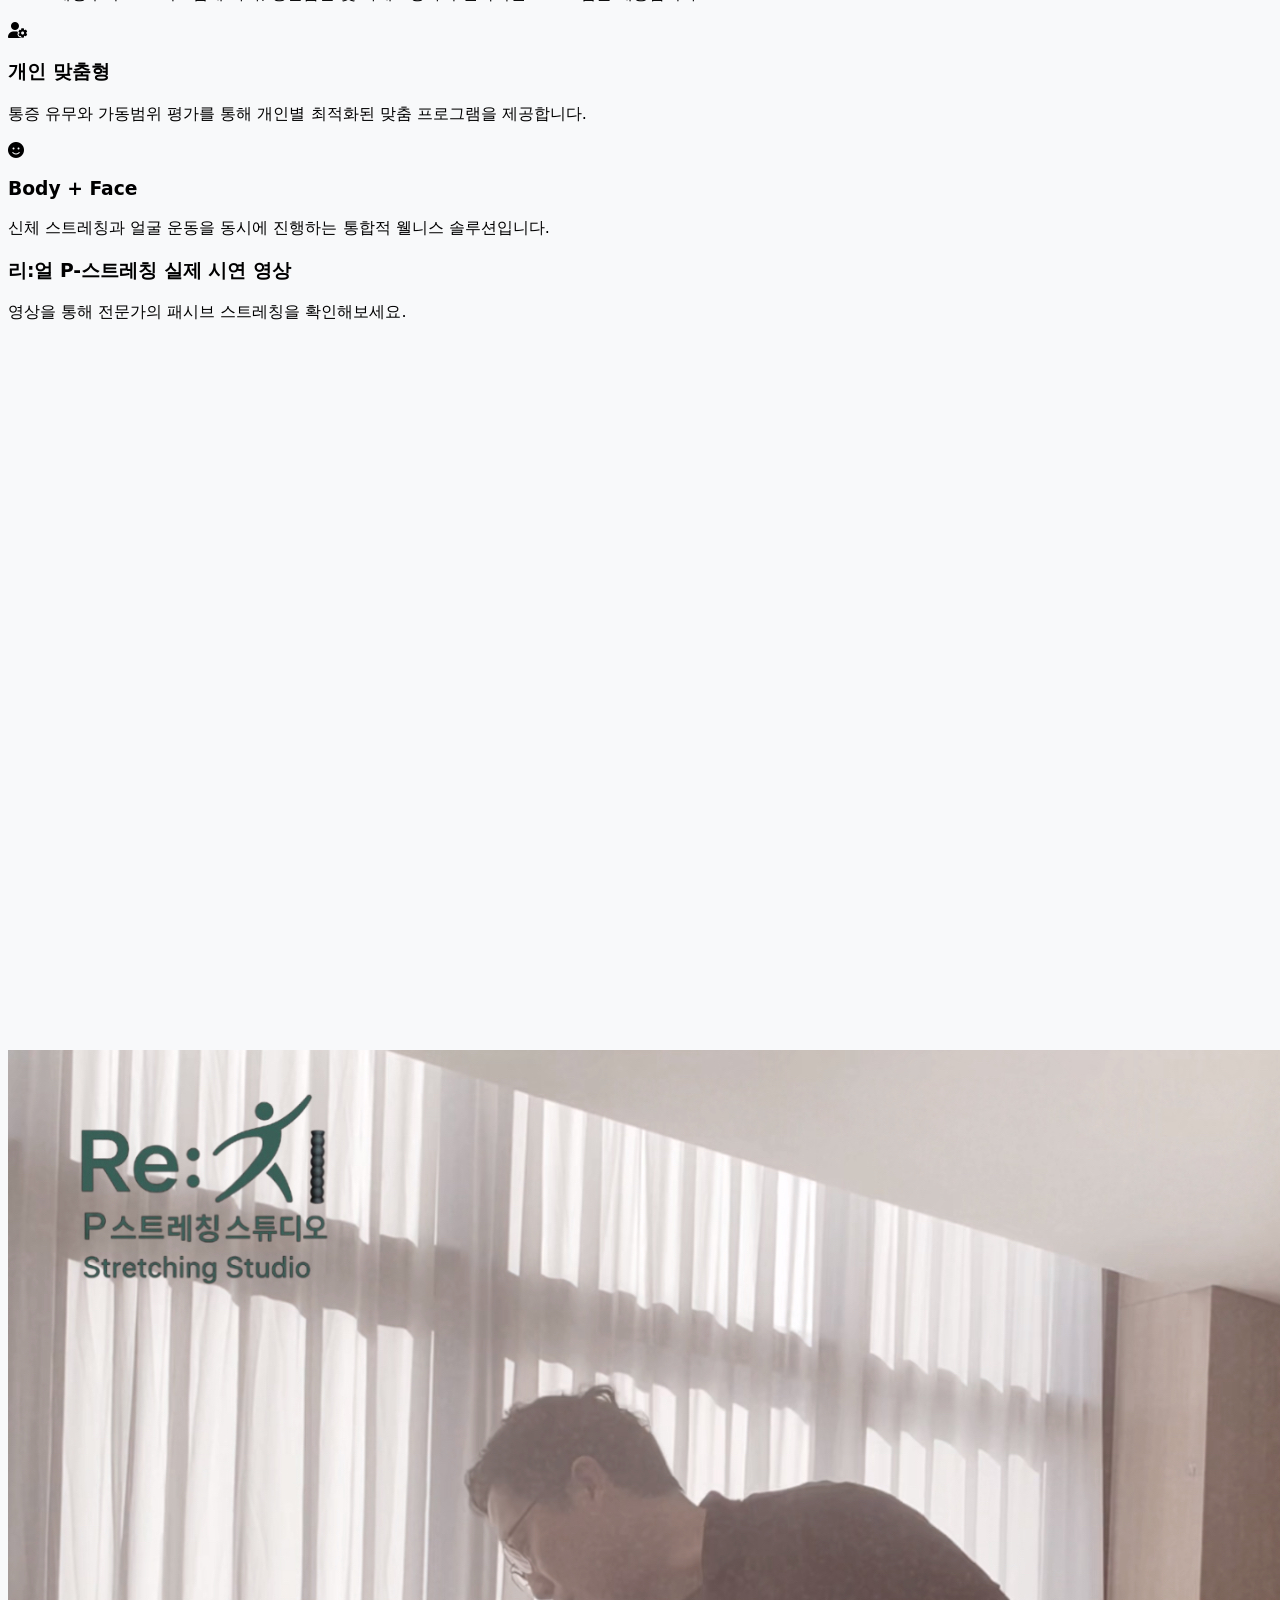
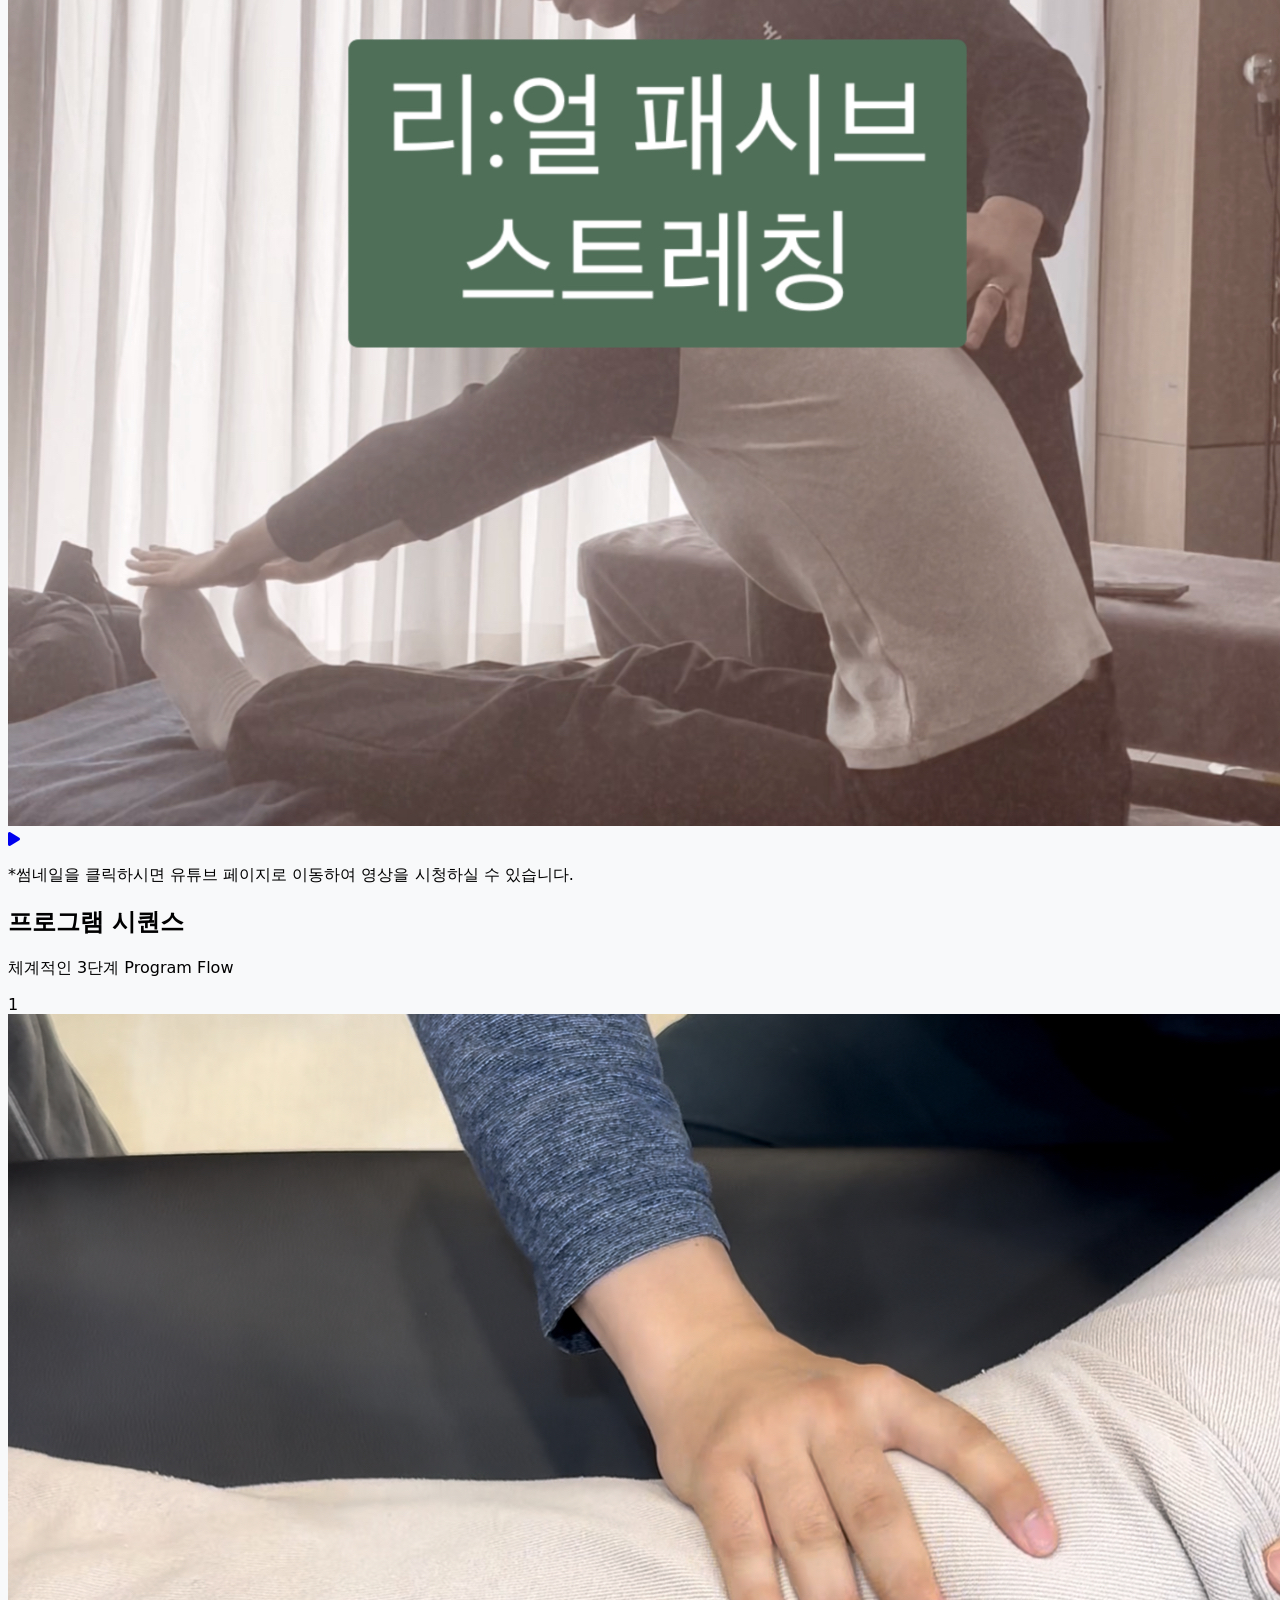
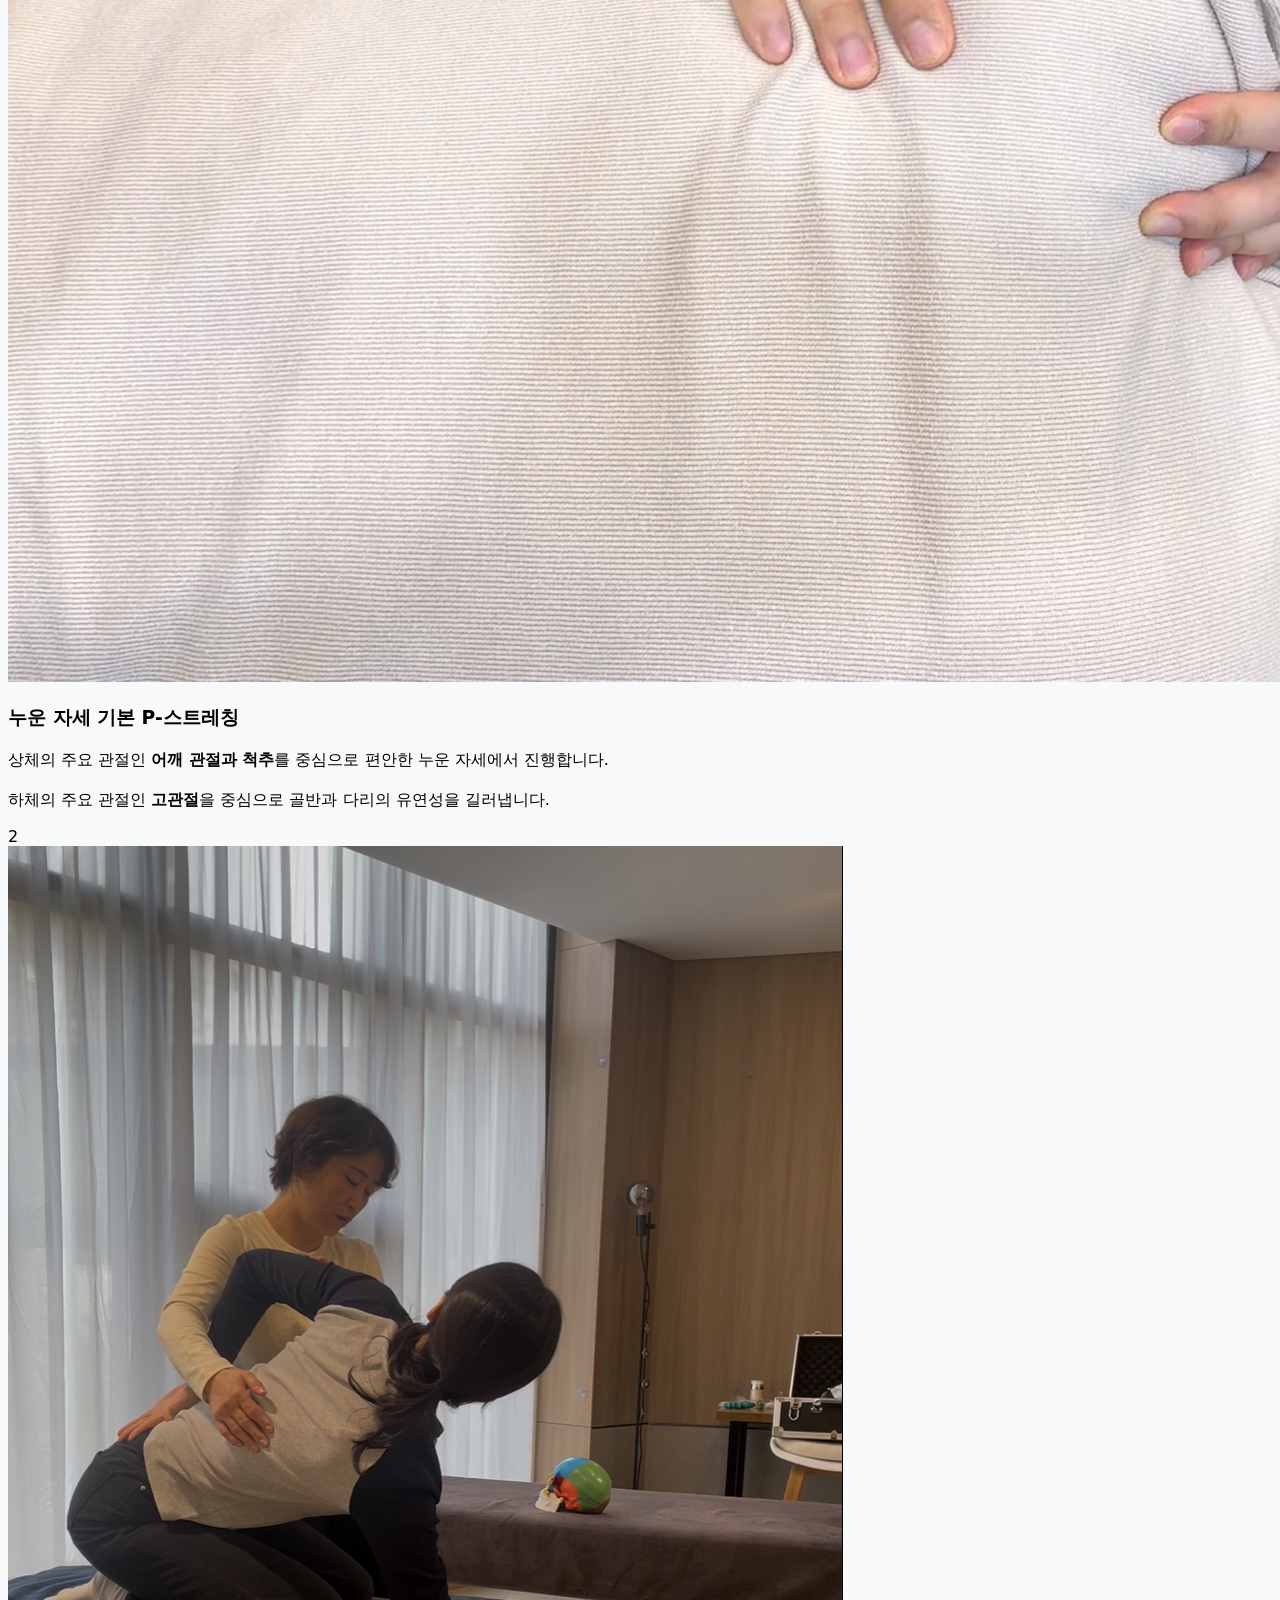
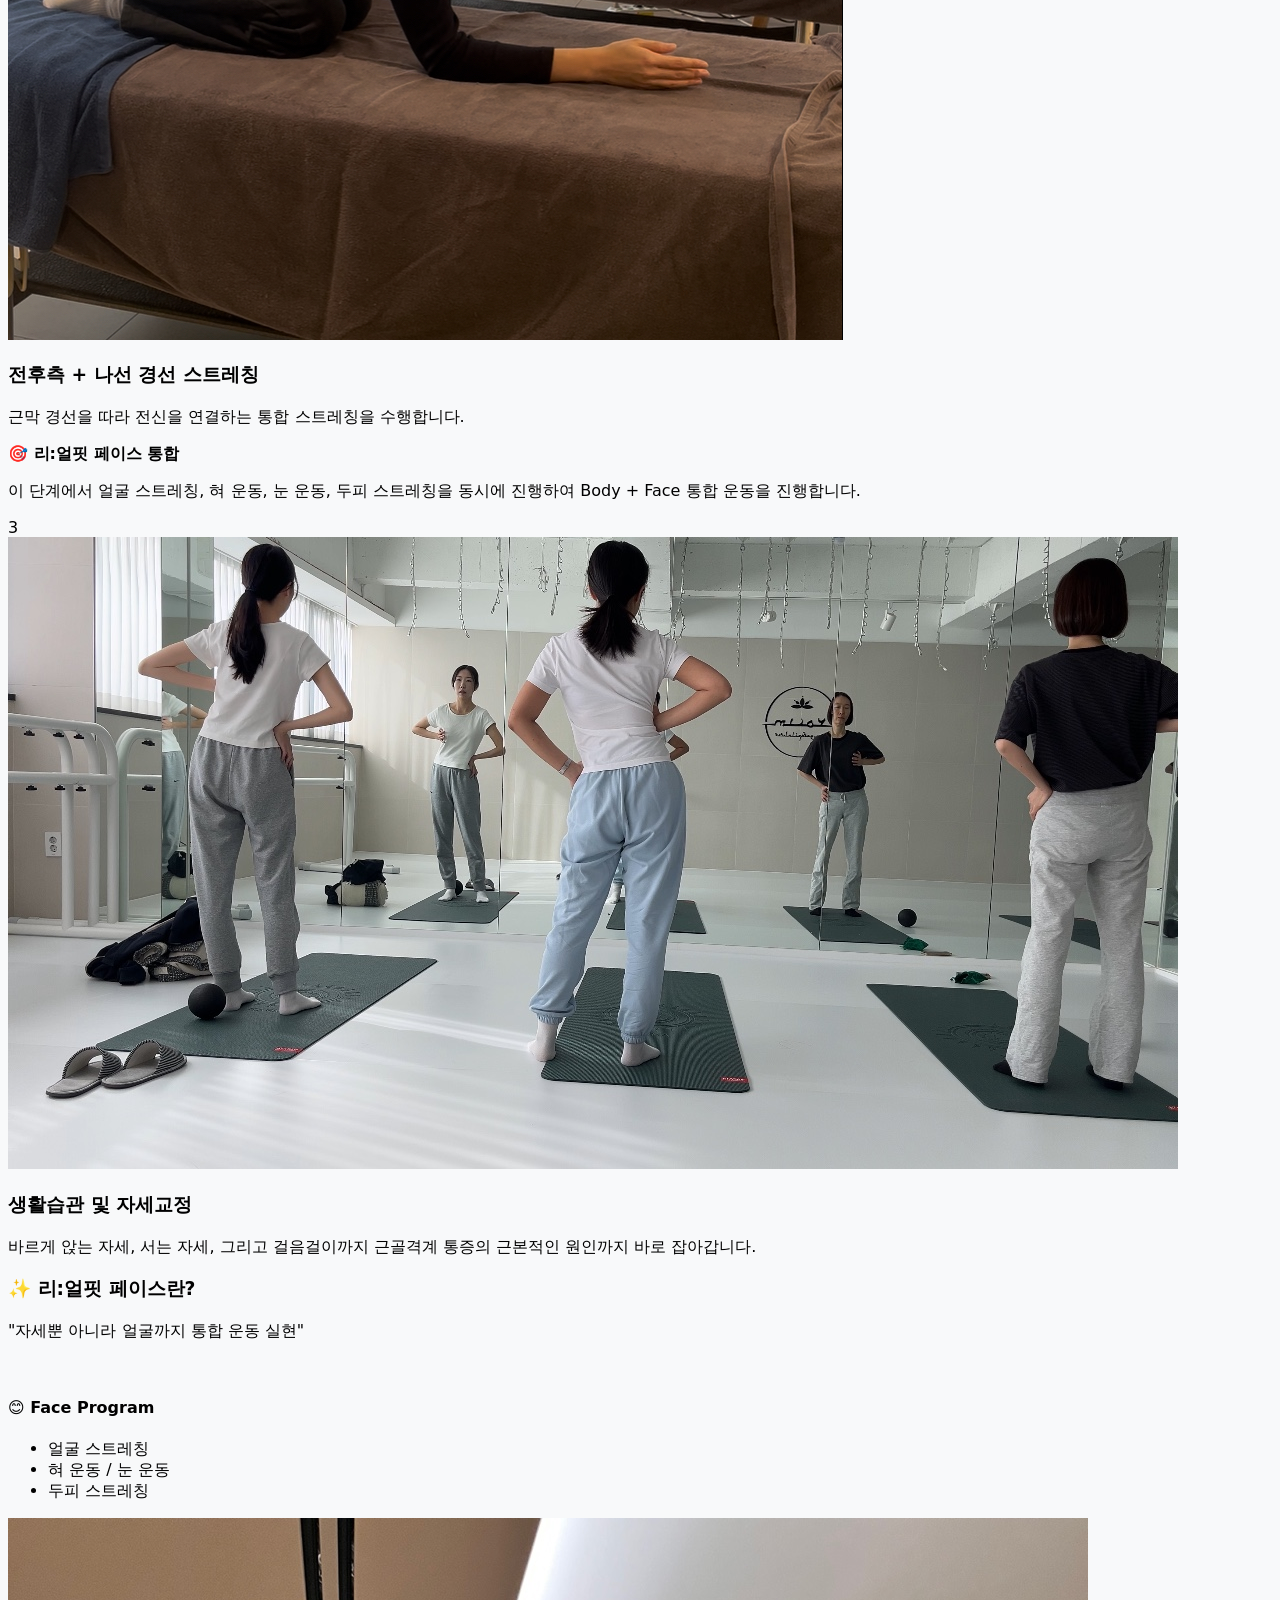
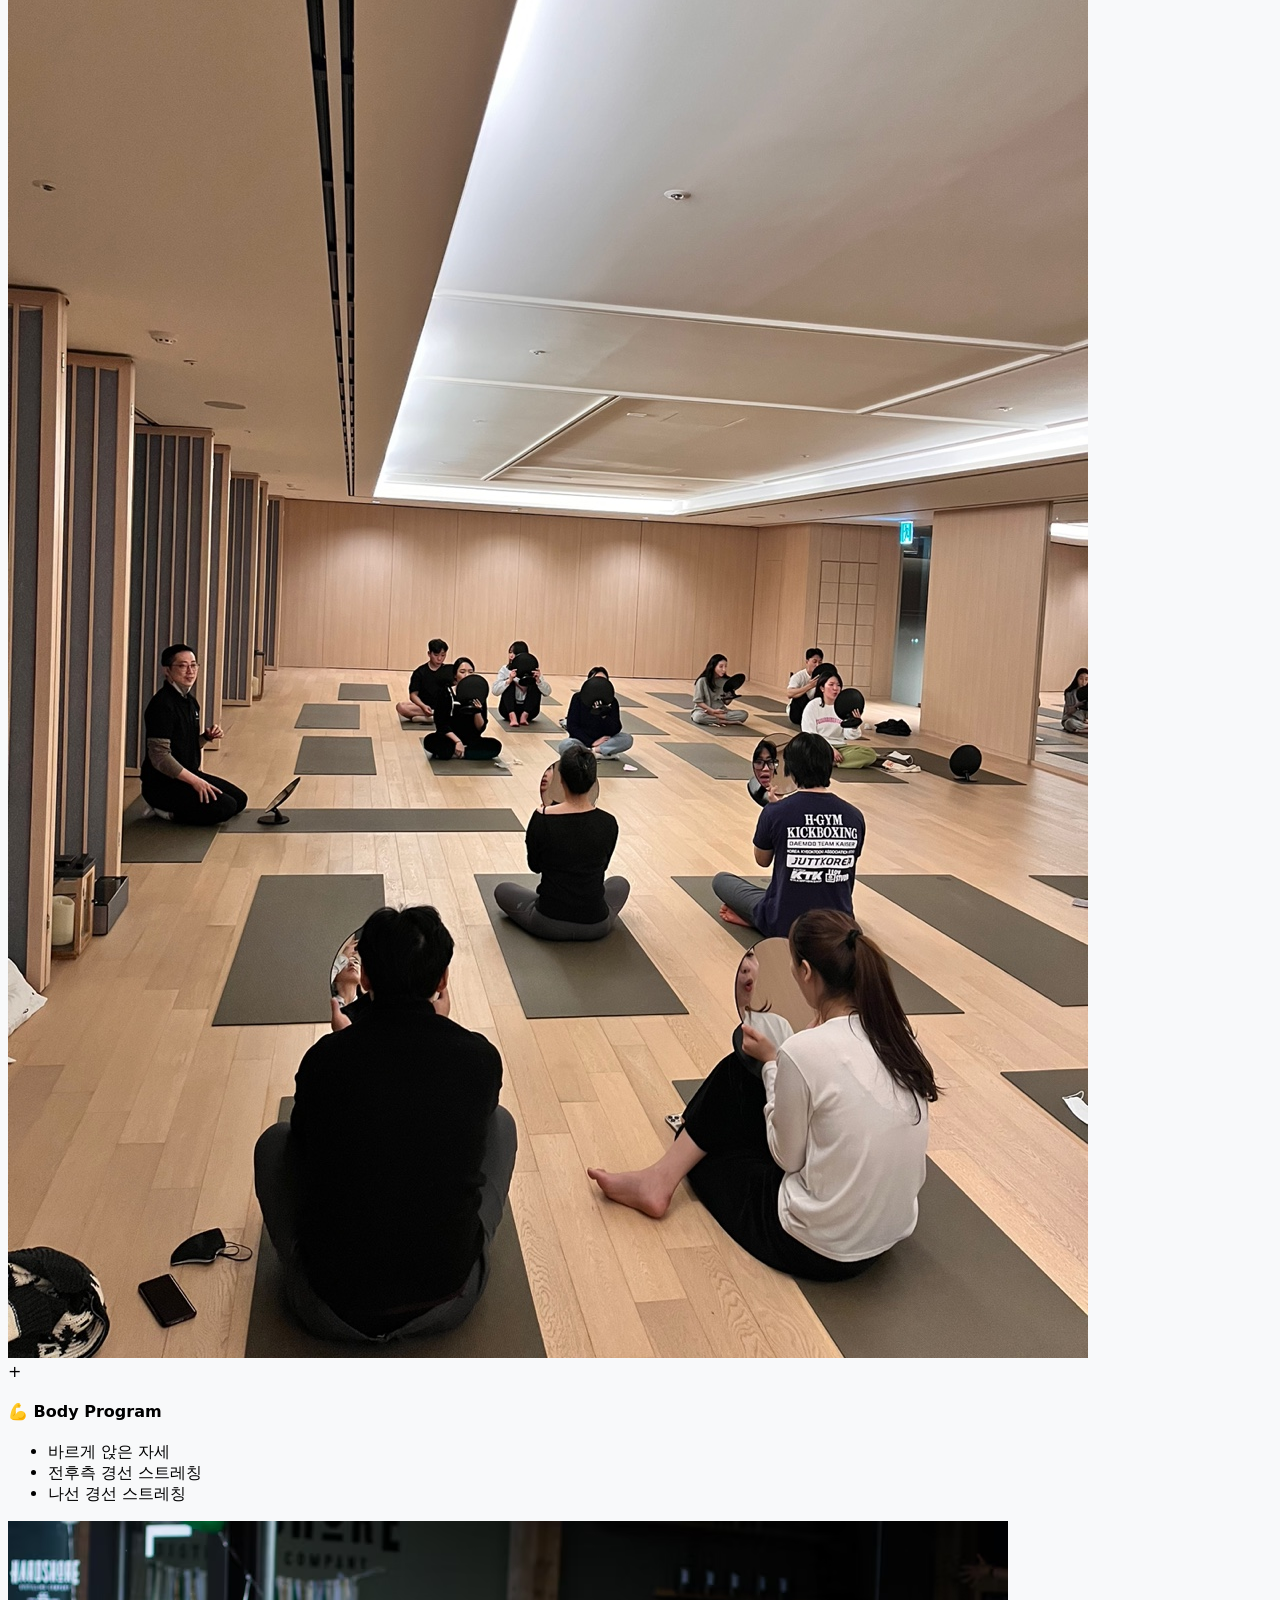
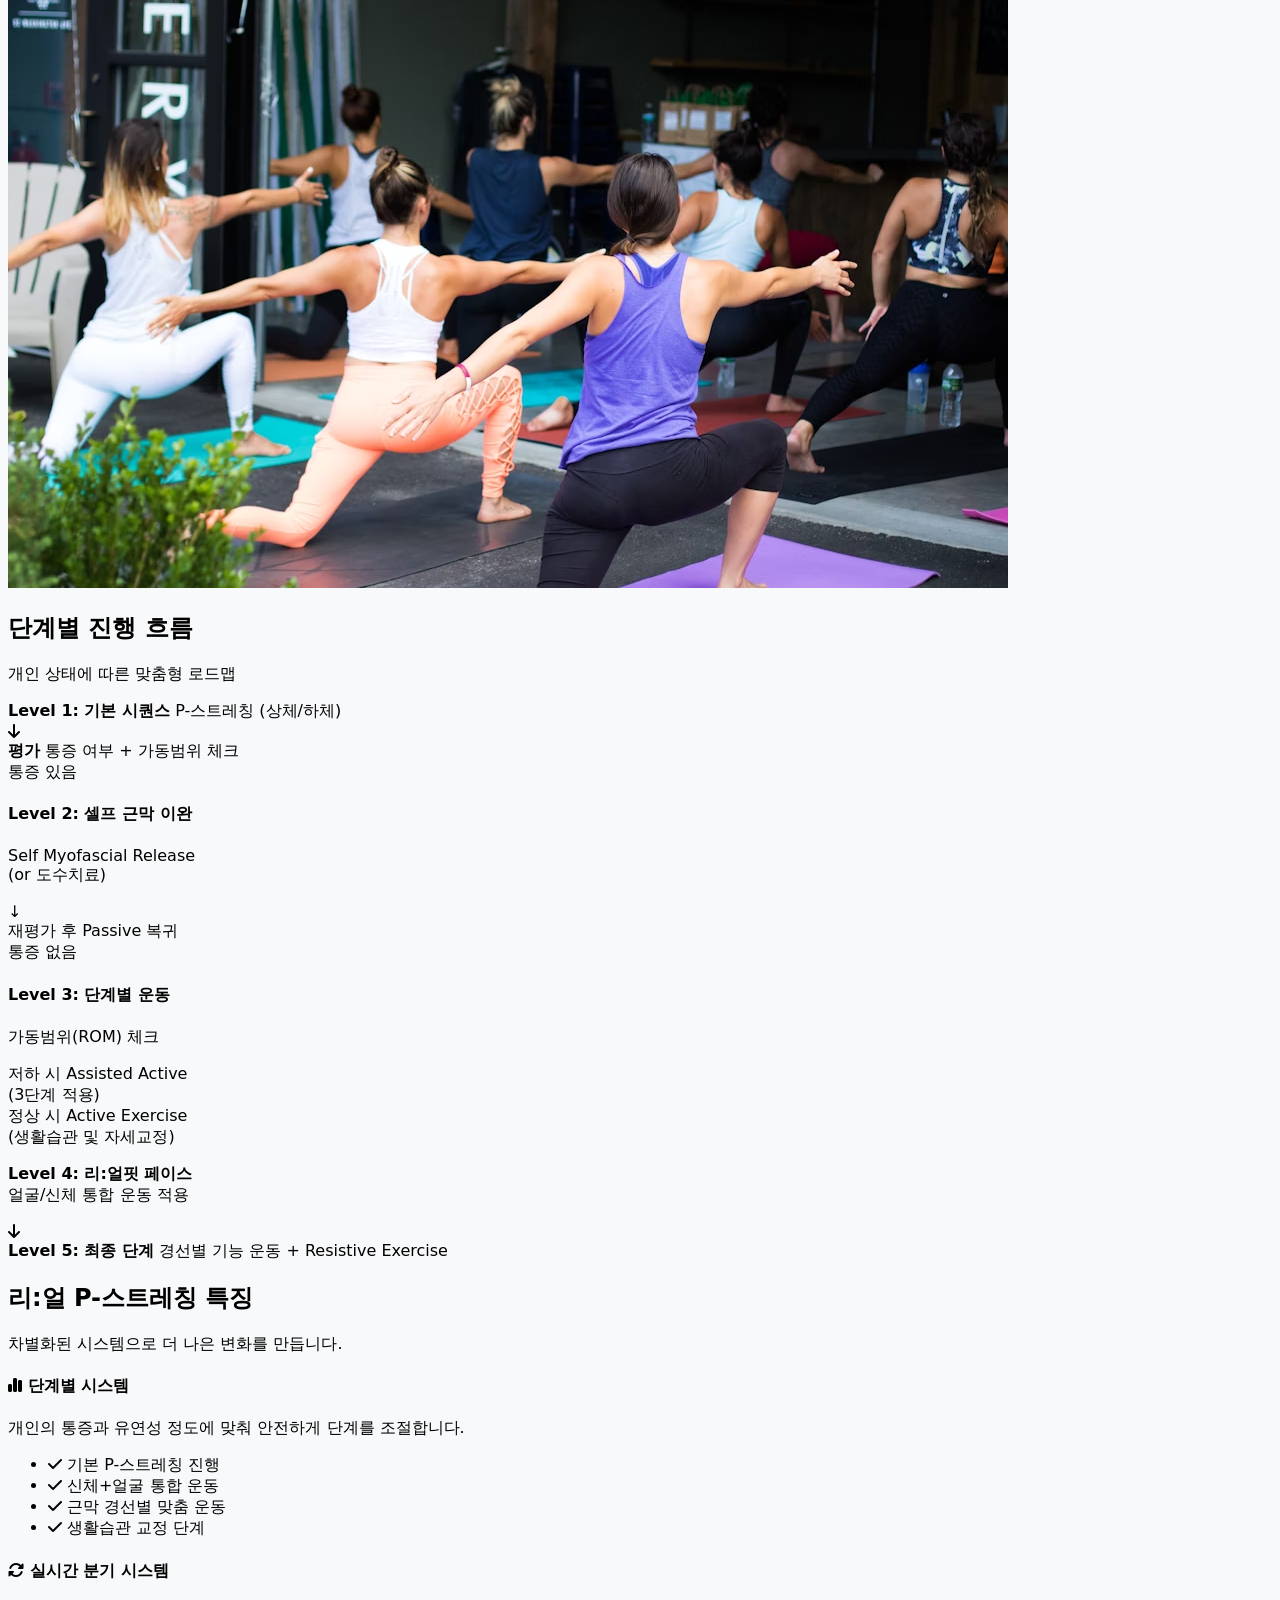
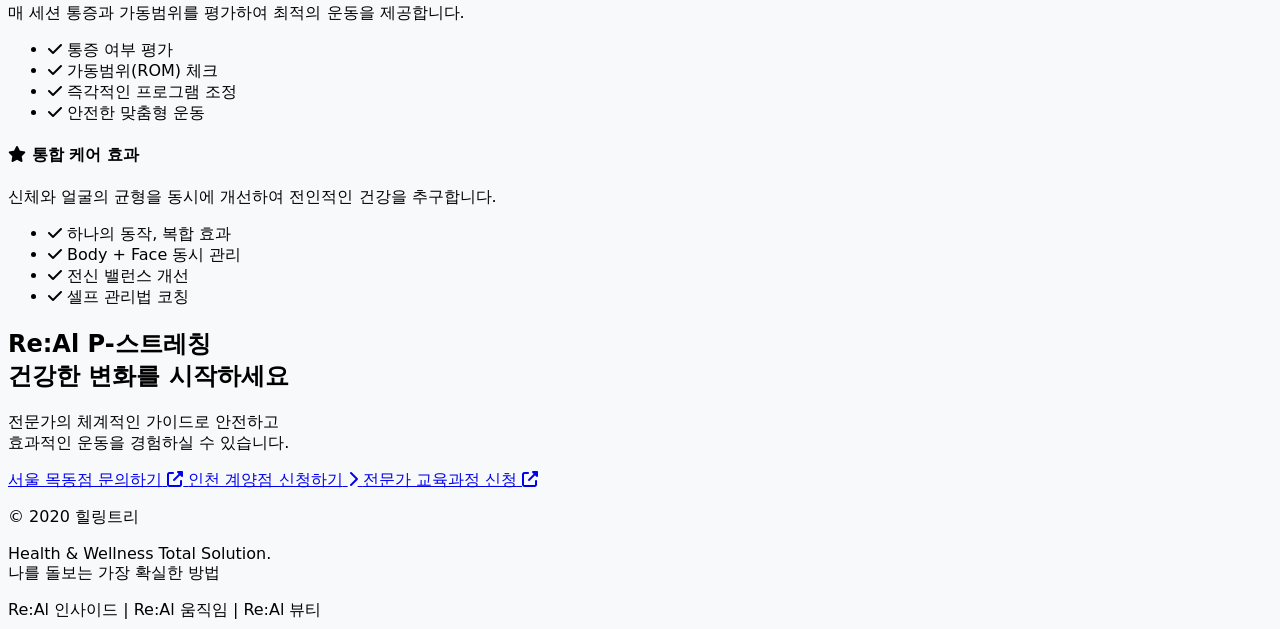
==== commit a2d312c3: "Update index.html" ====
--- a/index.html
+++ b/index.html
@@ -566,7 +566,7 @@
                 </a>
                 <span>|</span>
                 <a href="https://breezefeel.github.io/IFC" style="text-decoration: none; color: inherit;">
-                    <span>Re:Al 작은얼굴</span>
+                    <span>Re:Al 뷰티</span>
                 </a>
             </div>
         </div>
@@ -733,3 +733,4 @@
 
 
 
+
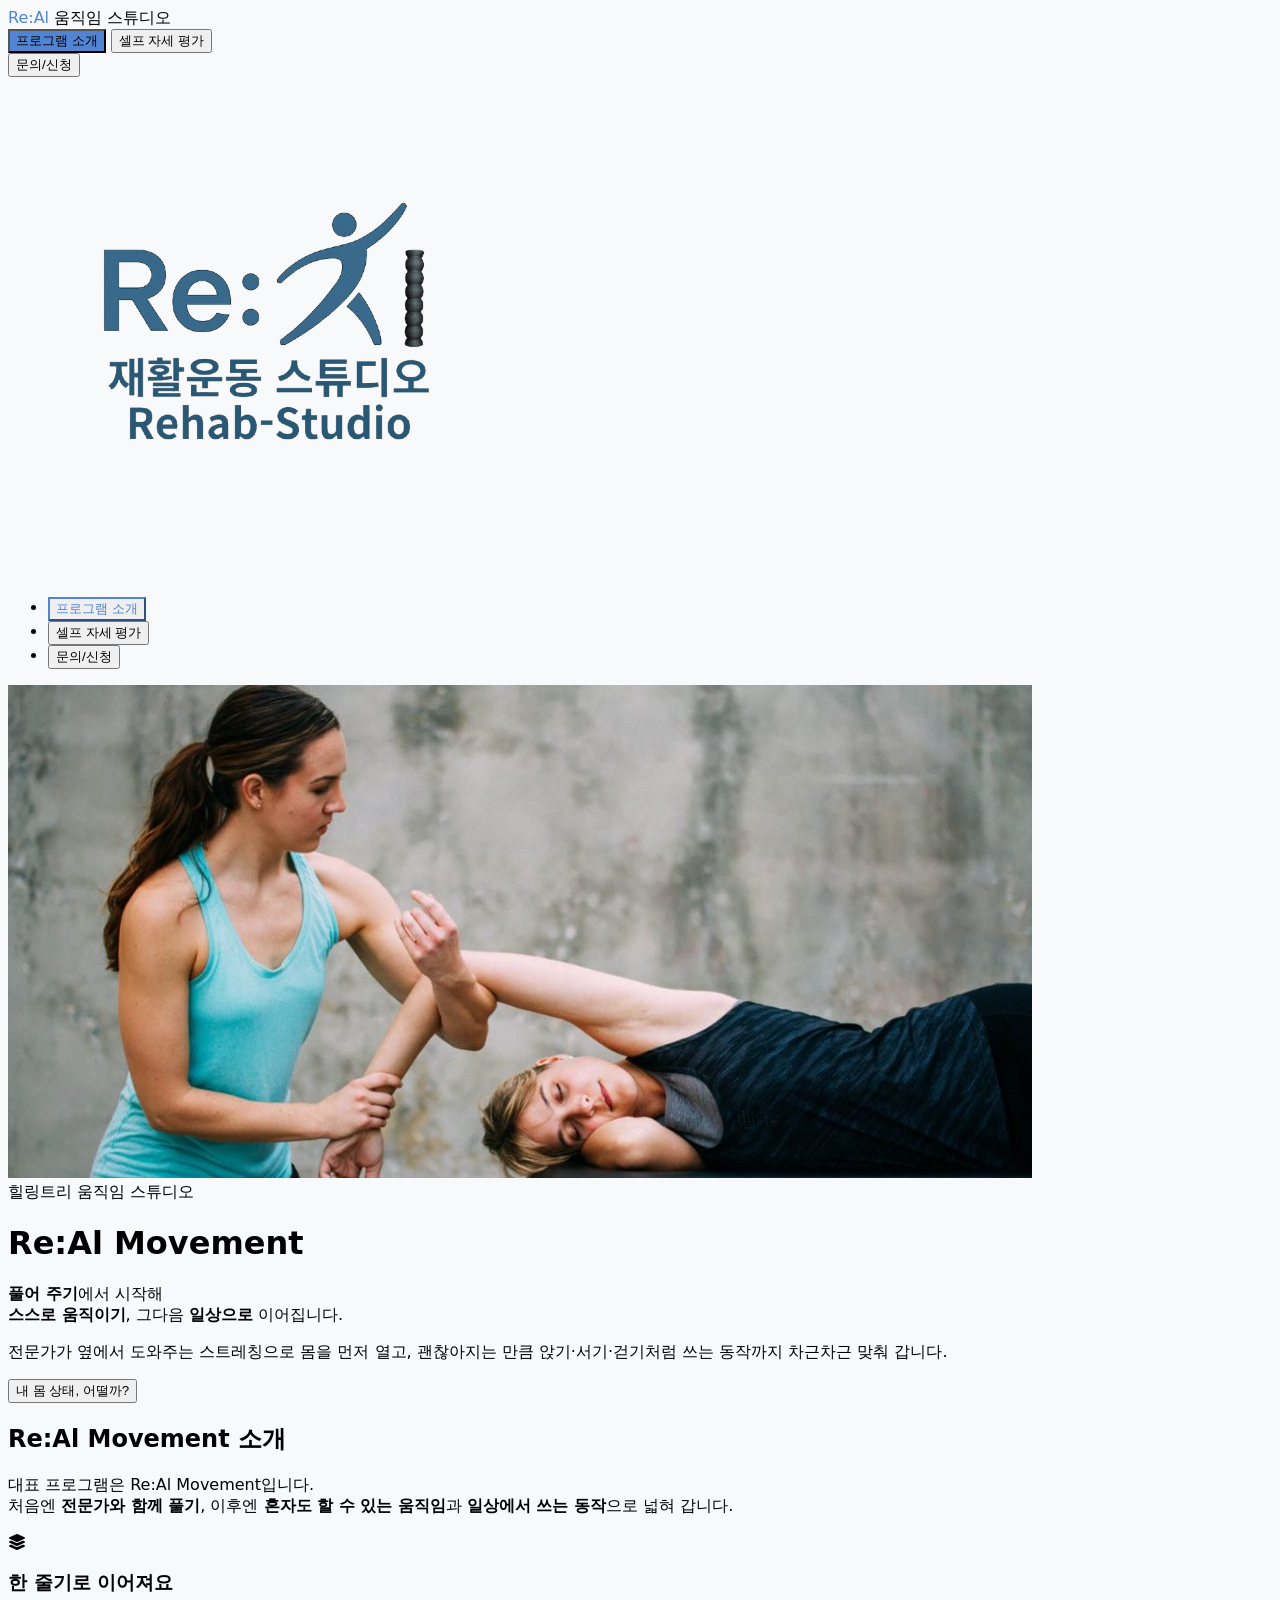
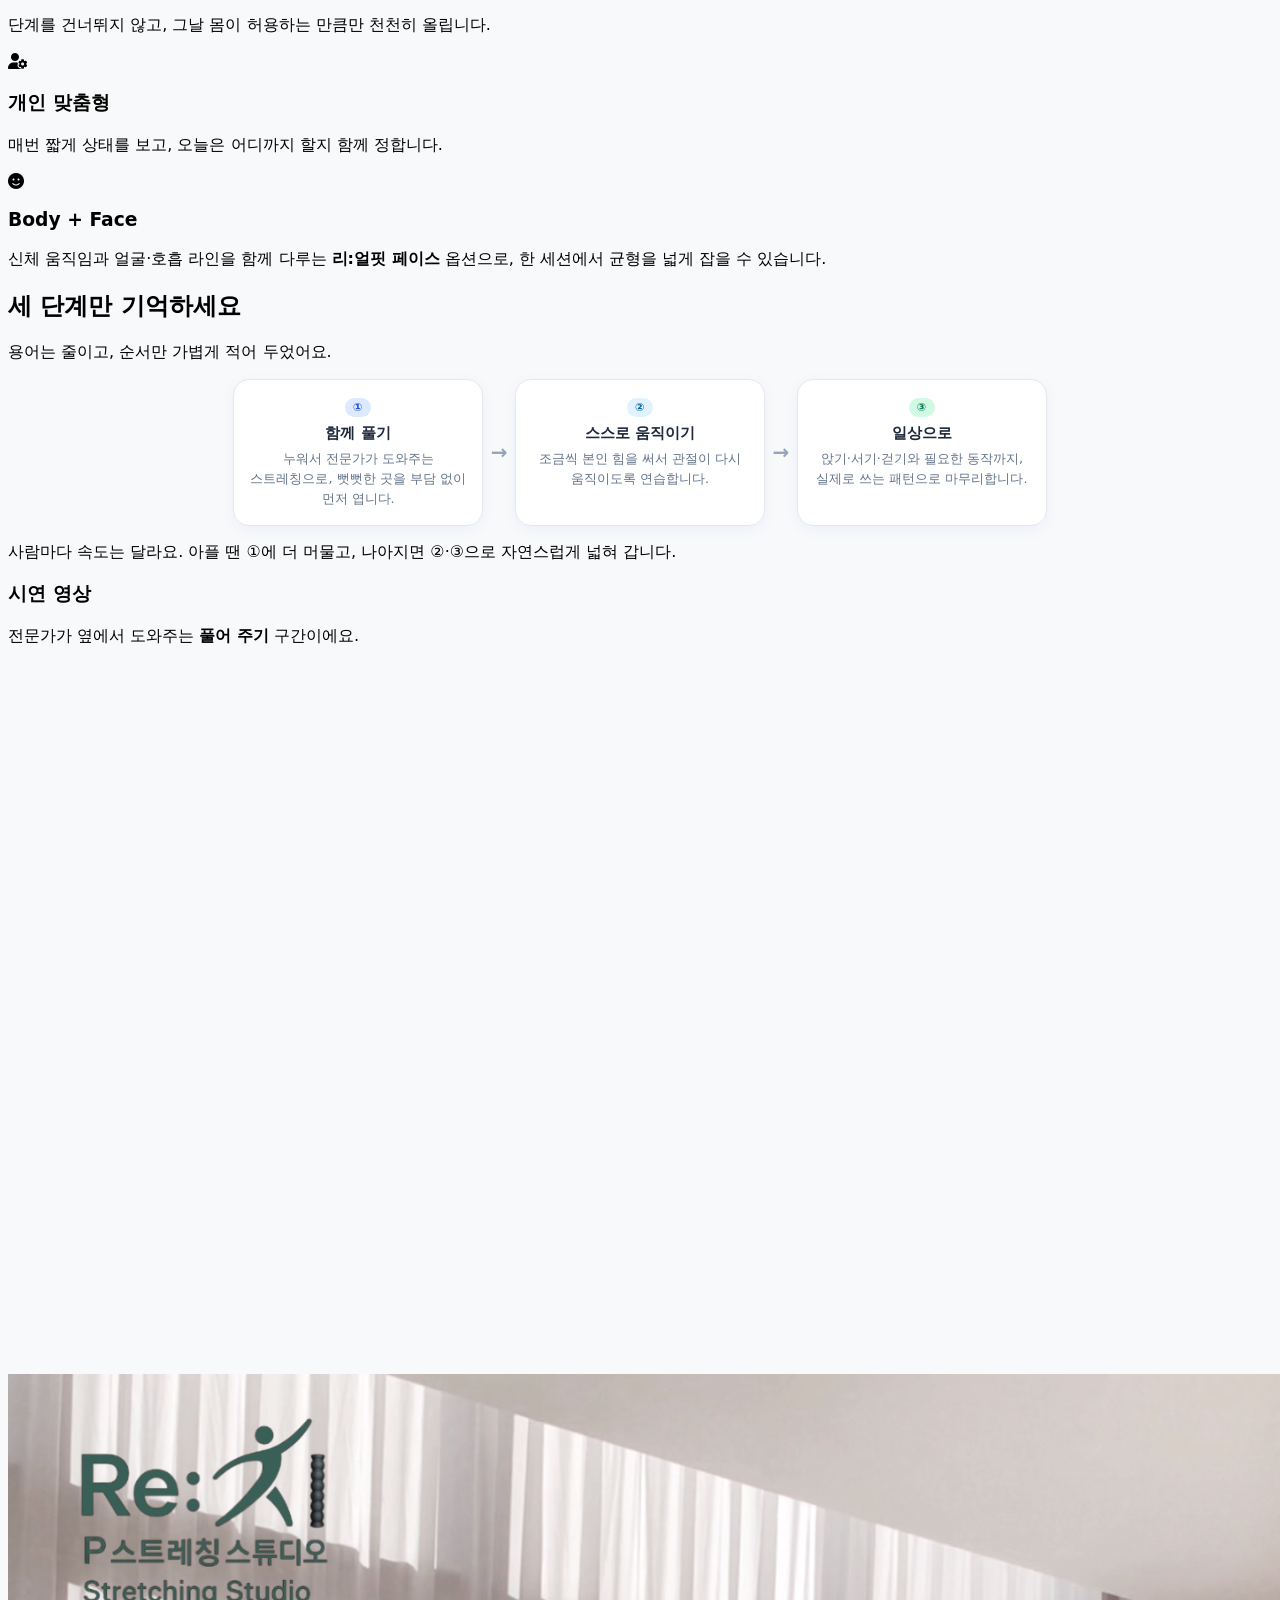
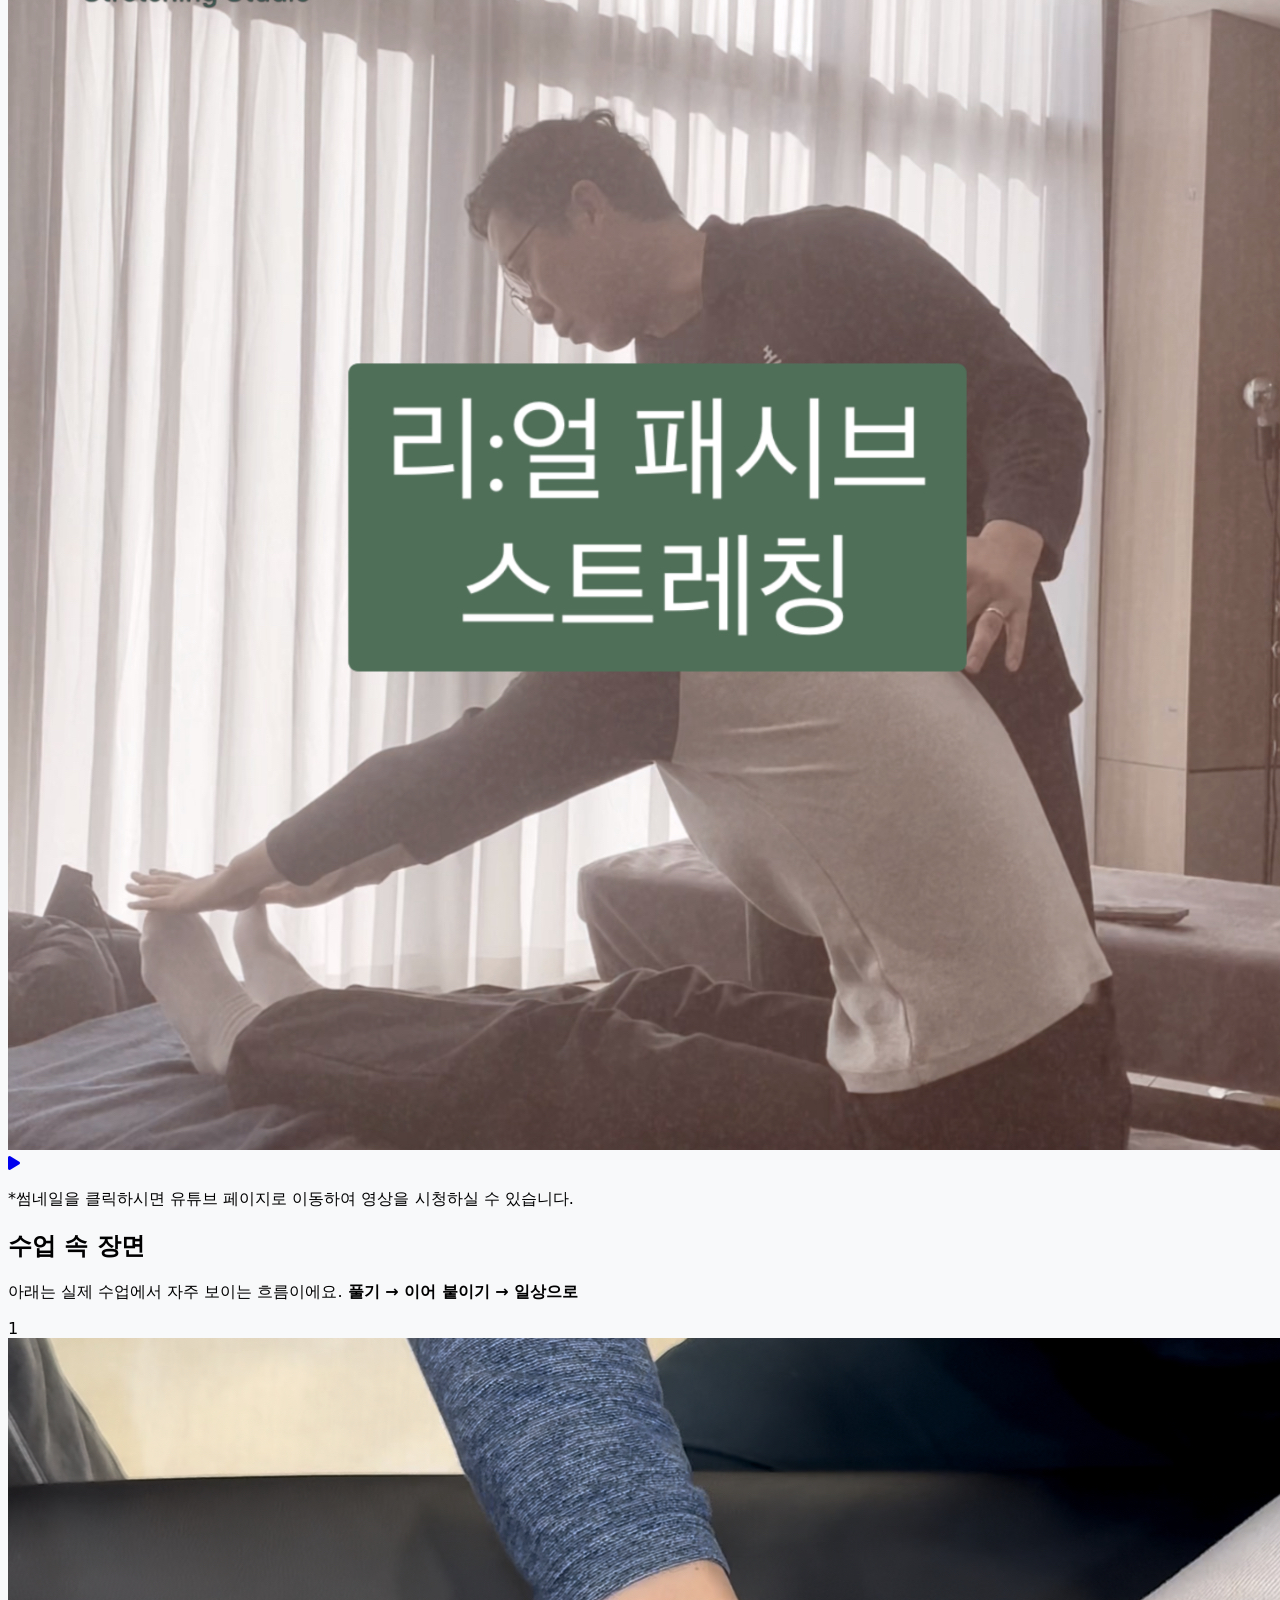
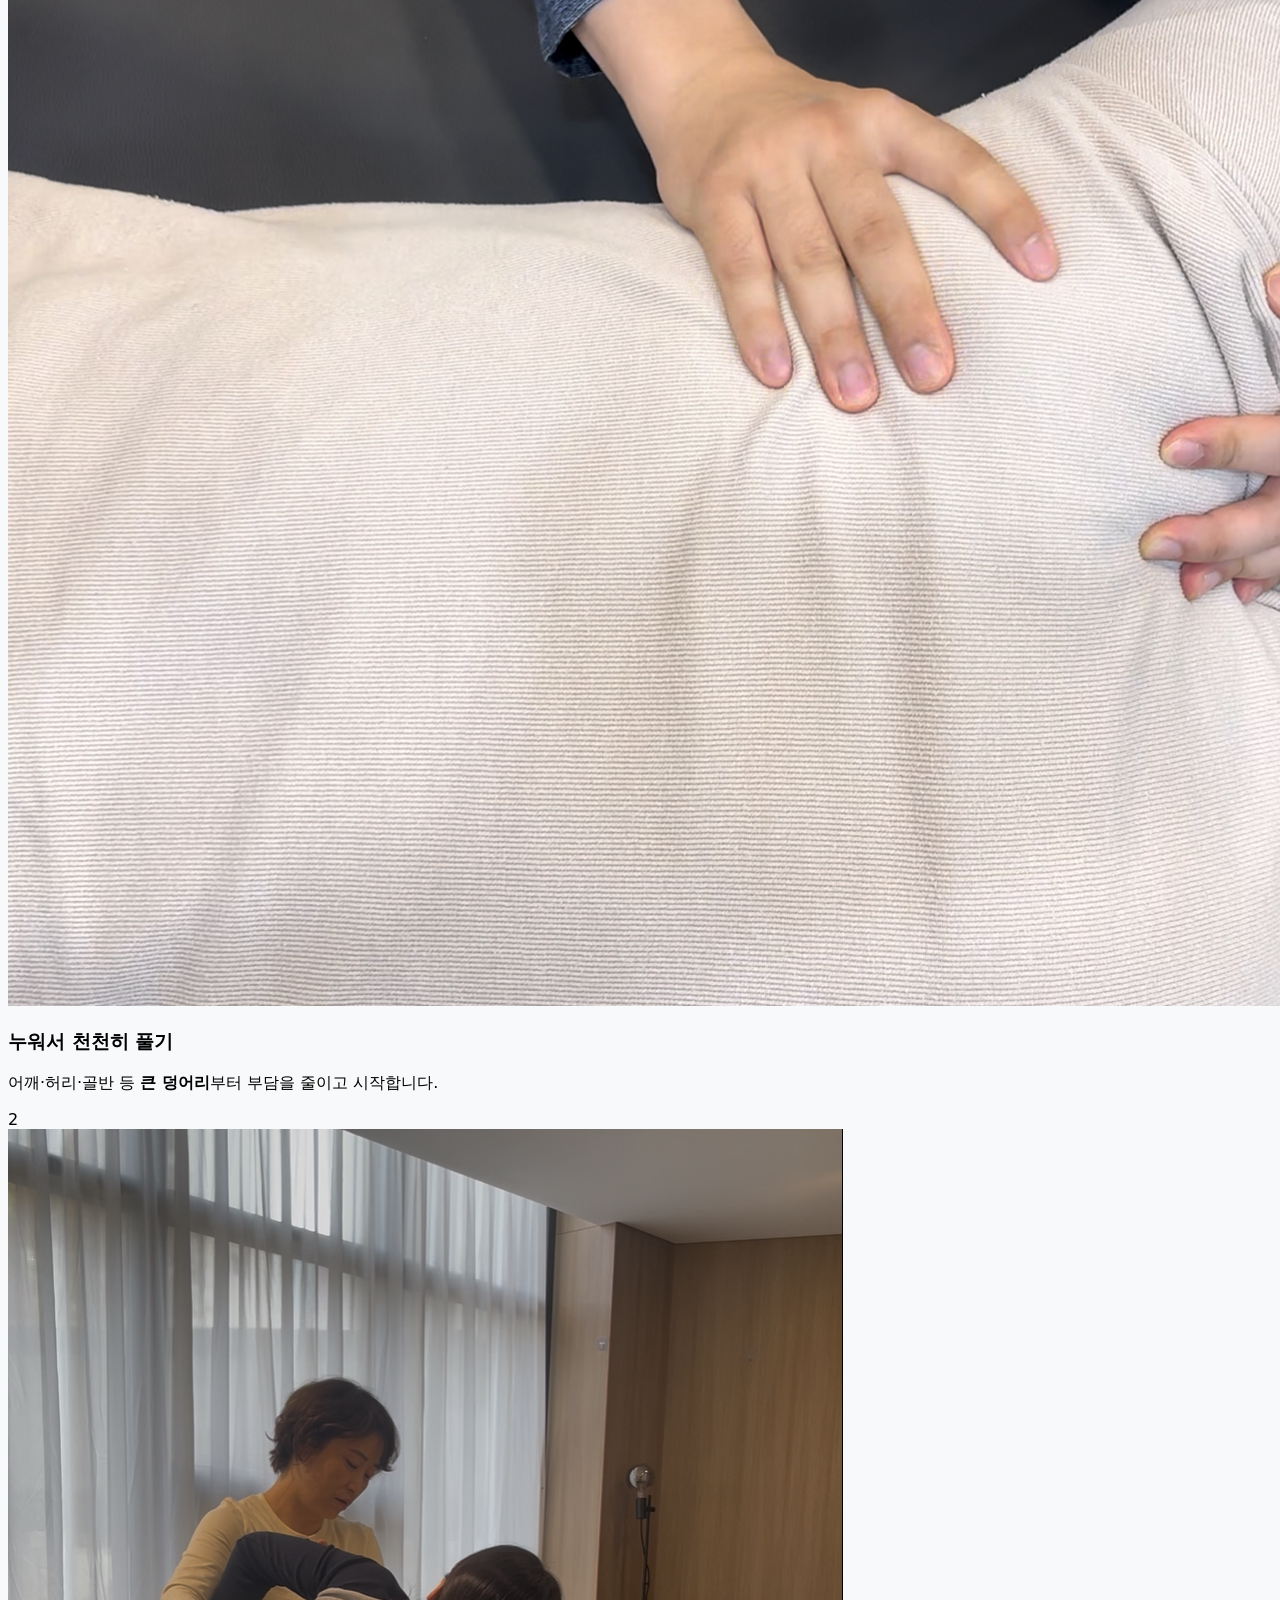
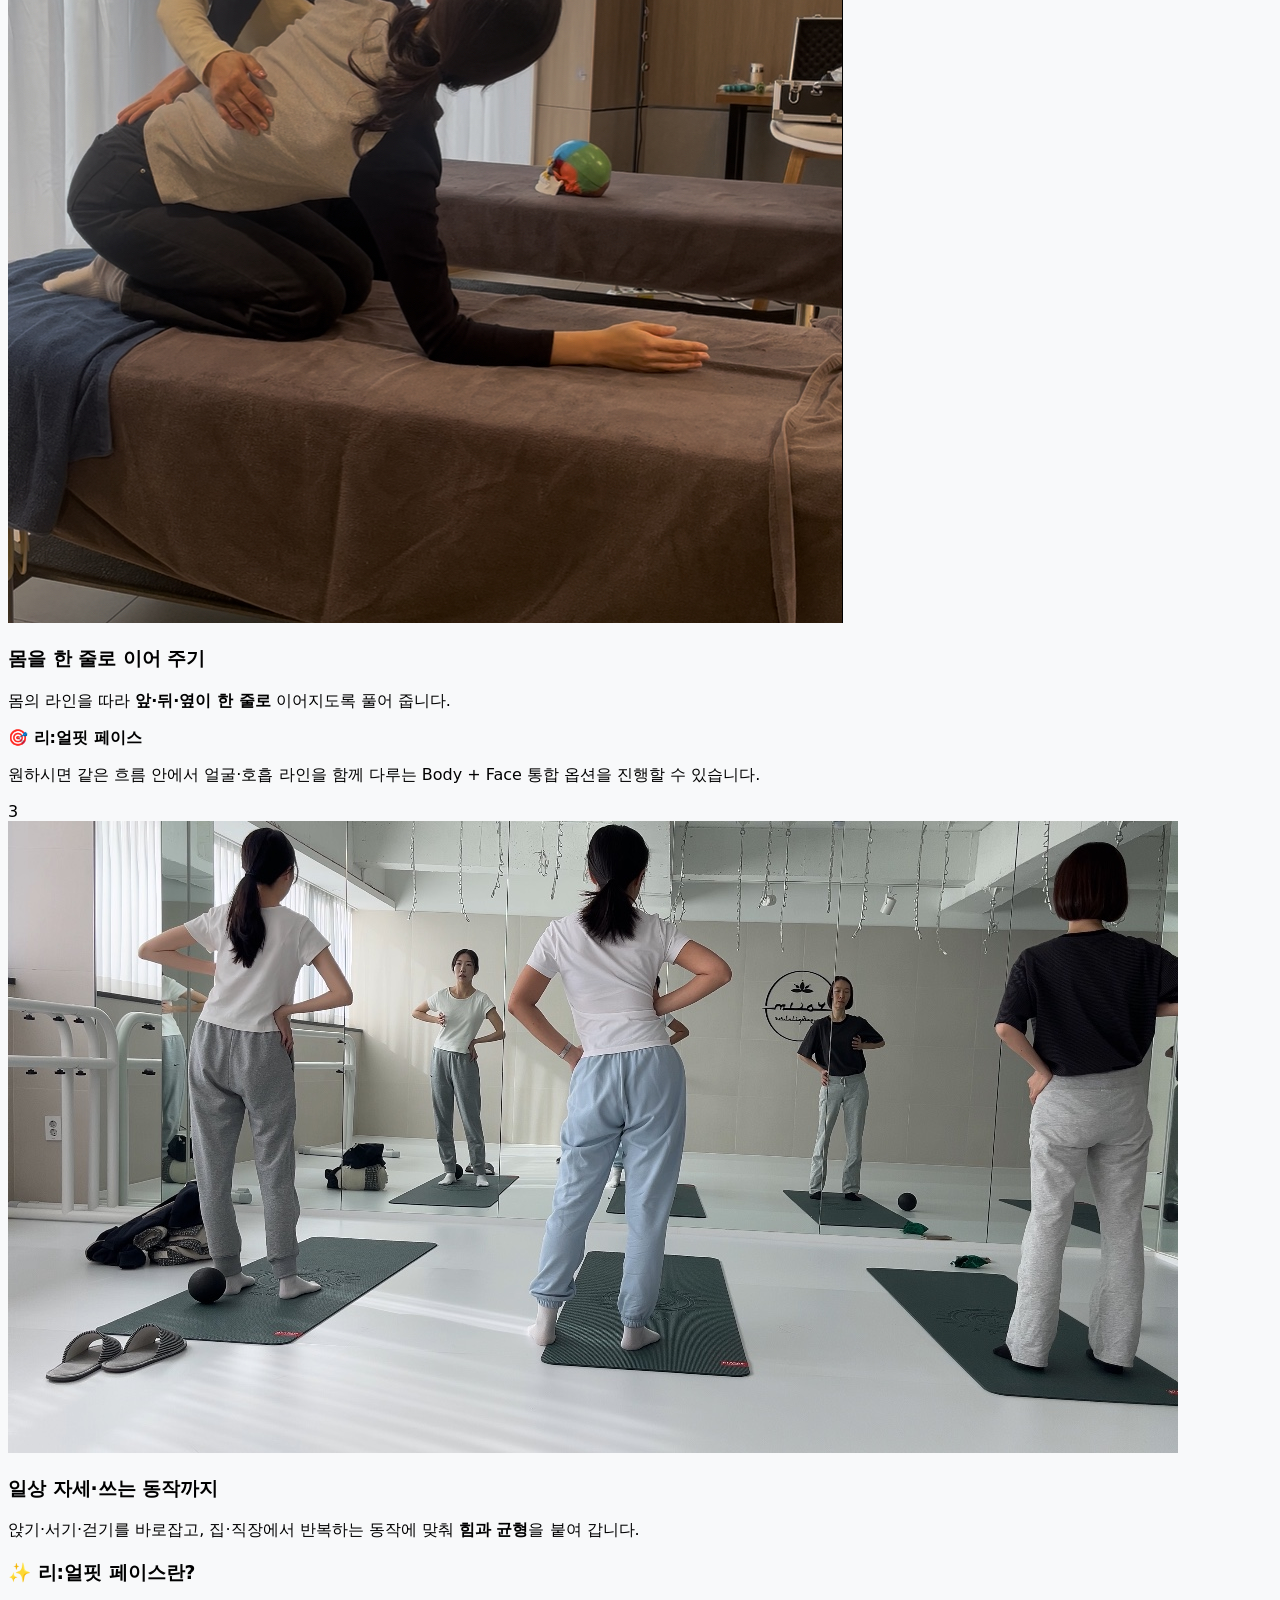
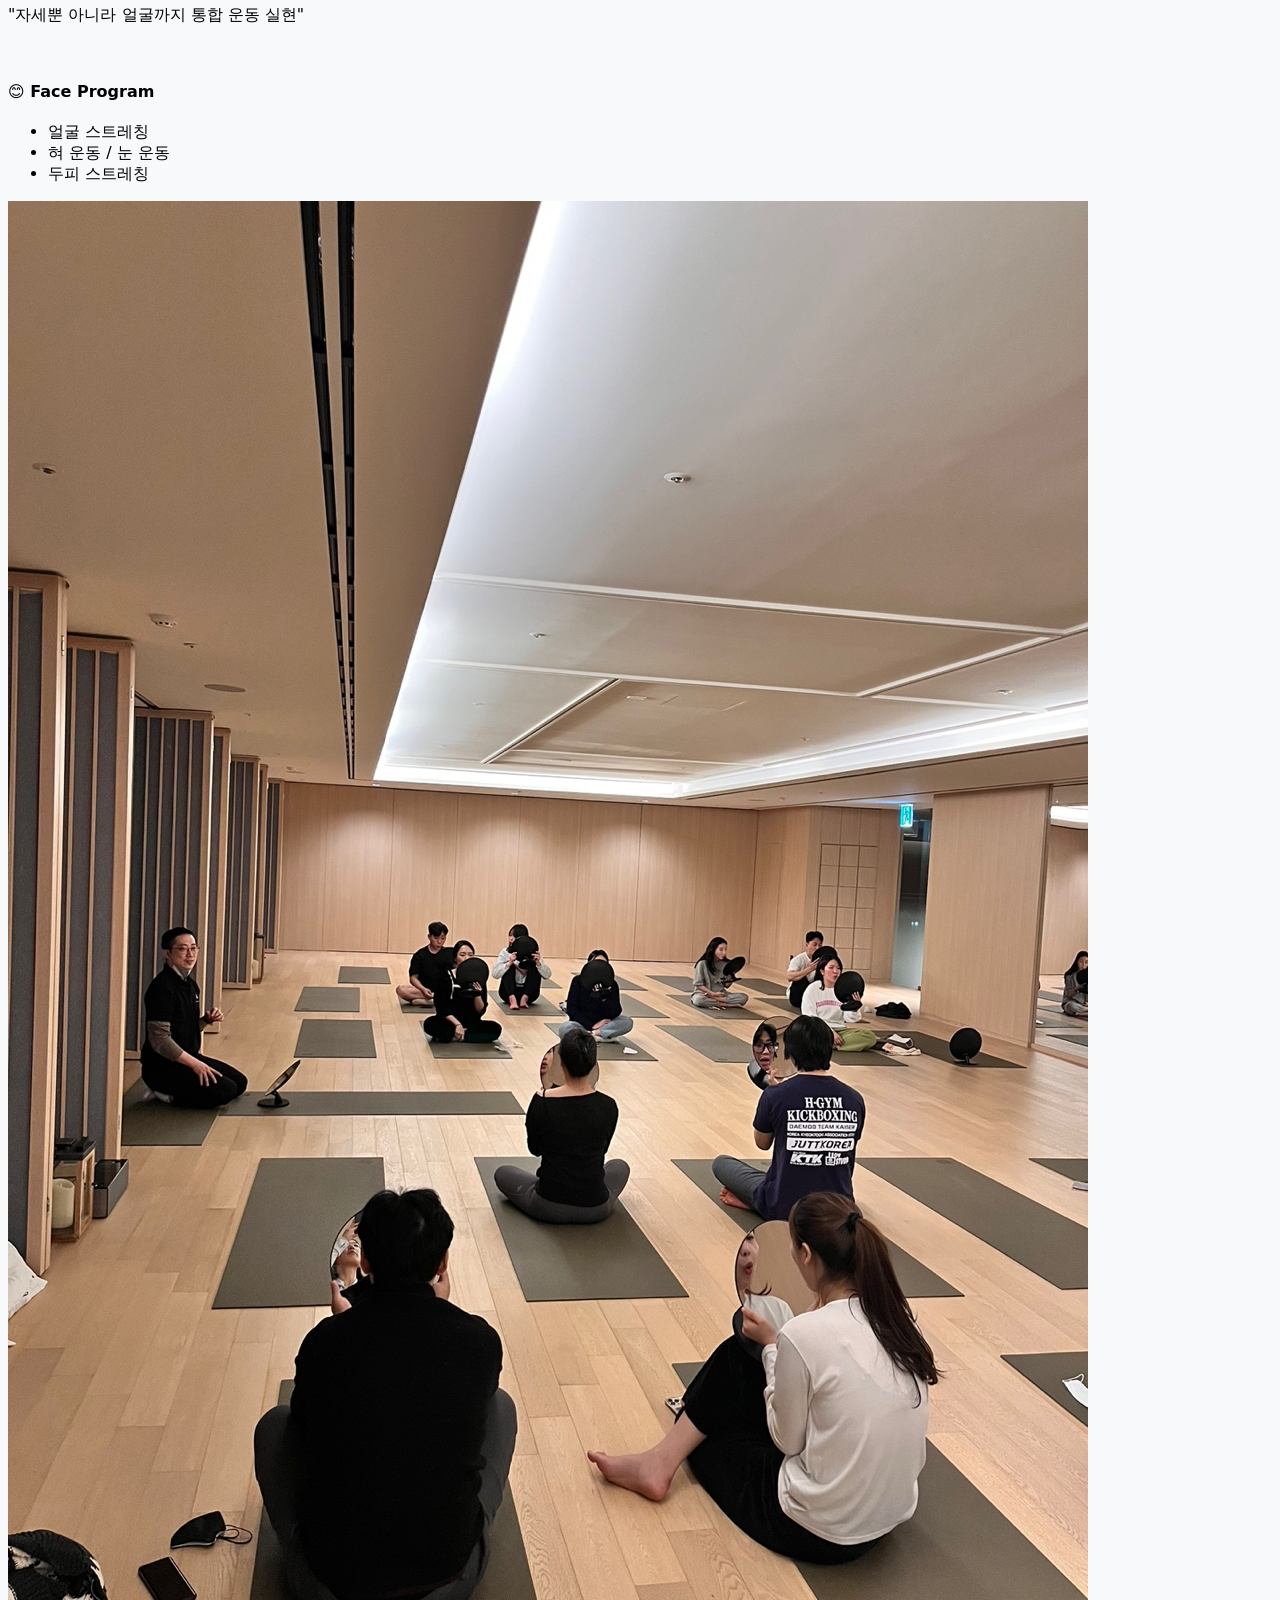
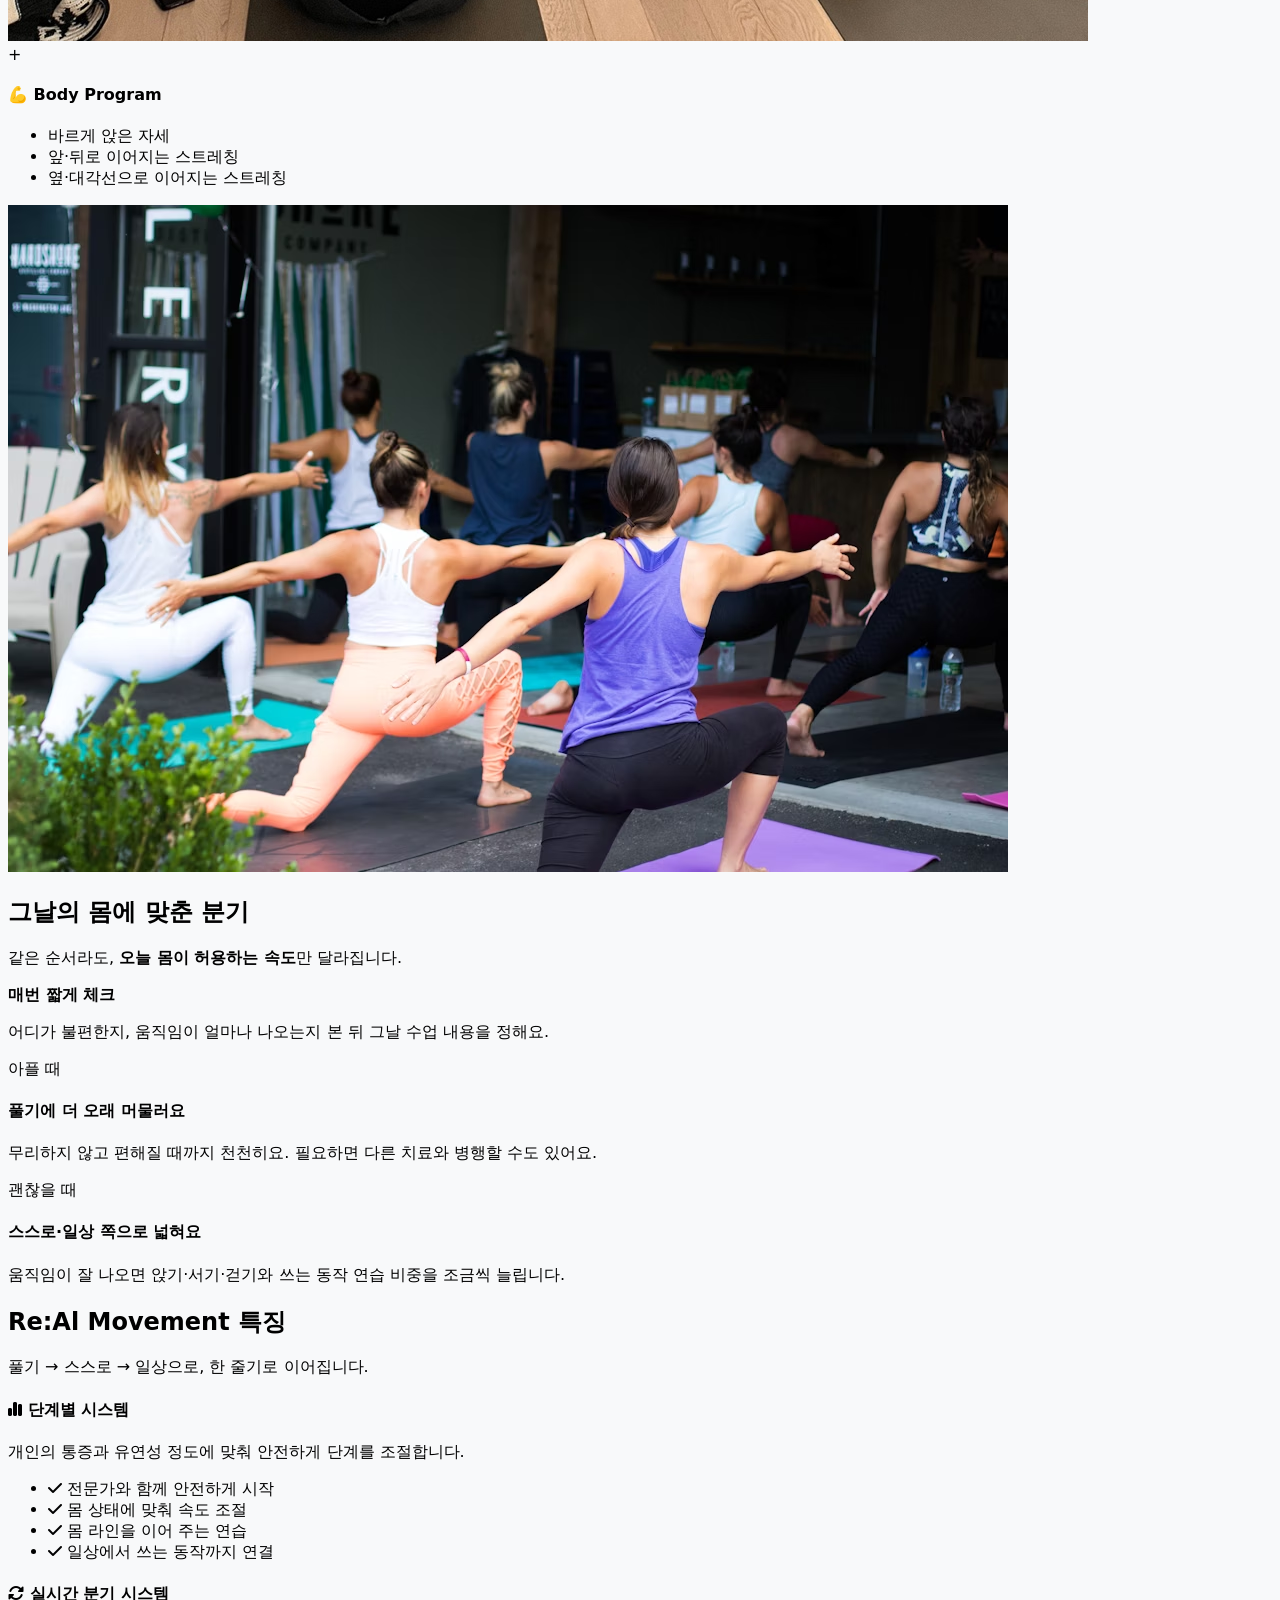
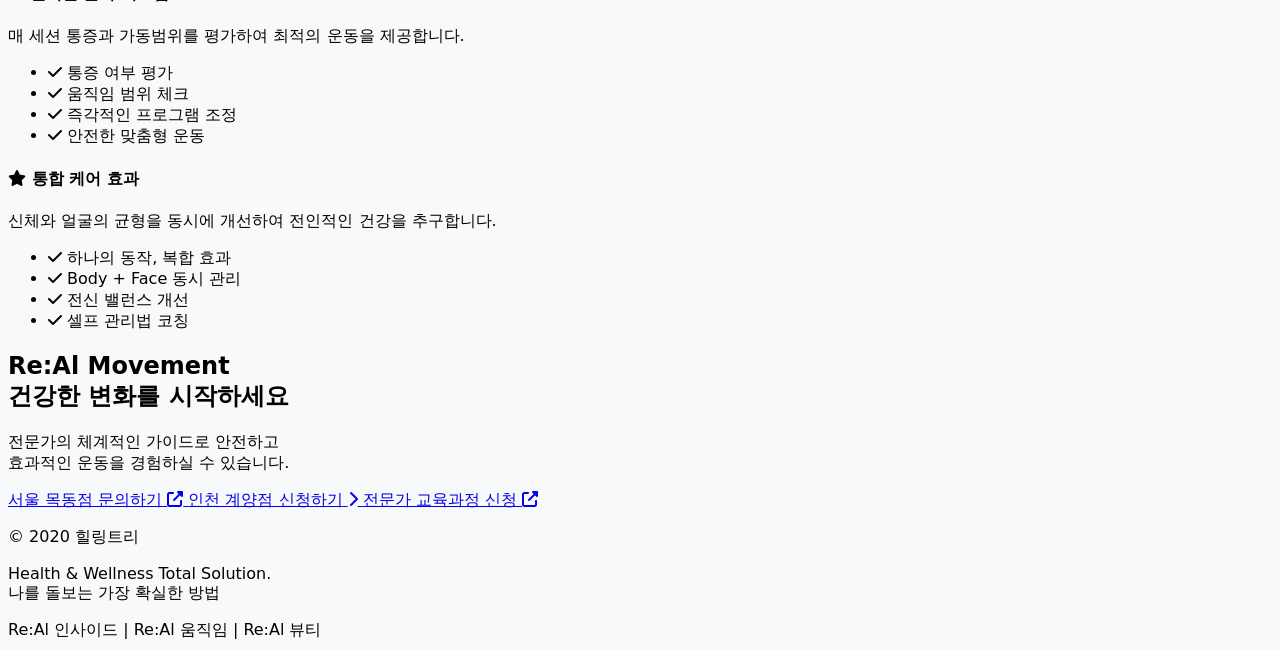
==== commit a030a74d: "Update index.html" ====
--- a/index.html
+++ b/index.html
@@ -3,7 +3,7 @@
 <head>
     <meta charset="UTF-8">
     <meta name="viewport" content="width=device-width, initial-scale=1.0">
-    <title>Re:Al 재활운동 | 힐링트리 통합 운동 프로그램</title>
+    <title>Re:Al Movement | 힐링트리 움직임 스튜디오</title>
     
     <script src="https://cdn.tailwindcss.com"></script>
     
@@ -61,6 +61,36 @@
         .page-content { display: none; animation: fadeIn 0.4s ease-out; }
         .page-content.active { display: block; }
         @keyframes fadeIn { from { opacity: 0; transform: translateY(10px); } to { opacity: 1; transform: translateY(0); } }
+
+        /* 세 단계 흐름 도식 */
+        .par-rail {
+            display: flex; flex-wrap: wrap; align-items: stretch; justify-content: center;
+            gap: 0.75rem; max-width: 56rem; margin: 0 auto;
+        }
+        .par-step-card {
+            flex: 1 1 140px; min-width: 130px; max-width: 220px;
+            background: #fff; border-radius: 1rem; padding: 1rem 0.85rem;
+            border: 1px solid #e5e7eb; box-shadow: 0 4px 14px rgba(37, 99, 235, 0.06);
+            text-align: center; position: relative;
+        }
+        .par-step-card .par-badge {
+            display: inline-block; font-size: 0.7rem; font-weight: 800; letter-spacing: 0.06em;
+            padding: 0.2rem 0.5rem; border-radius: 999px; margin-bottom: 0.35rem;
+        }
+        .par-p .par-badge { background: #dbeafe; color: #1d4ed8; }
+        .par-aa .par-badge { background: #e0f2fe; color: #0369a1; }
+        .par-a .par-badge { background: #d1fae5; color: #047857; }
+        .par-r .par-badge { background: #ede9fe; color: #5b21b6; }
+        .par-step-card h3 { font-size: 0.95rem; font-weight: 800; color: #1e293b; margin: 0 0 0.35rem; }
+        .par-step-card p { font-size: 0.8rem; color: #64748b; line-height: 1.55; margin: 0; }
+        .par-connector {
+            display: none; align-items: center; justify-content: center; color: #94a3b8;
+            font-size: 1.25rem; font-weight: 700; flex: 0 0 auto; padding: 0 0.15rem;
+        }
+        @media (min-width: 768px) {
+            .par-rail { flex-wrap: nowrap; gap: 0.35rem; }
+            .par-connector { display: flex; }
+        }
     </style>
 </head>
 <body class="bg-gray-50 text-[#2C3E50]">
@@ -70,12 +100,12 @@
             <div class="flex justify-between items-center">
                 <div onclick="switchPage('page1')" class="flex items-center gap-2 cursor-pointer group">                    
                     <span class="text-2xl font-black text-brand">Re:Al</span>
-                    <span class="text-xs text-gray-500 tracking-widest border-l border-gray-300 pl-2 ml-2">재활운동 스튜디오</span>
+                    <span class="text-xs text-gray-500 tracking-widest border-l border-gray-300 pl-2 ml-2">움직임 스튜디오</span>
                 </div>
 
                 <div class="flex space-x-1 text-sm font-medium text-gray-600">
                     <button id="nav-page1" onclick="switchPage('page1')" class="px-4 py-2 rounded-full font-bold transition-all text-gray-500 hover:bg-gray-100">
-                    P-스트레칭 소개
+                    프로그램 소개
                     </button>
                     <button id="nav-page2" onclick="switchPage('page2')" class="px-4 py-2 rounded-full font-bold transition-all text-gray-500 hover:bg-gray-100">
                     셀프 자세 평가
@@ -89,11 +119,11 @@
     <div id="page1" class="page-content active"> 
         <div class="md:hidden bg-white shadow-md sticky top-0 z-30">
             <div class="pt-4 pb-4 text-center">
-                <img src="https://breezefeel.github.io/p-stretching/재활운동 로고.png" alt="P-스트레칭" class="mx-auto h-36 w-auto">
+                <img src="https://breezefeel.github.io/p-stretching/재활운동 로고.png" alt="Re:Al Movement" class="mx-auto h-36 w-auto">
             </div>
             <nav class="py-3 border-t border-orange-50">
                 <ul class="flex justify-around text-base font-medium text-gray-700">
-                    <li><button onclick="switchPage('page1')" id="mobile-nav-page1" class="text-brand border-b-2 border-brand pb-1">P-스트레칭 소개</button></li>
+                    <li><button onclick="switchPage('page1')" id="mobile-nav-page1" class="text-brand border-b-2 border-brand pb-1">프로그램 소개</button></li>
                     <li><button onclick="switchPage('page2')" id="mobile-nav-page2" class="hover:text-brand pb-1">셀프 자세 평가</button></li>
                     <li><button onclick="goToContact()" class="hover:text-brand pb-1">문의/신청</button></li>
                 </ul>
@@ -102,21 +132,24 @@
 
         <header class="relative bg-gradient-to-br from-blue-600 to-blue-800 text-white py-20 md:py-28 overflow-hidden">
             <div class="absolute inset-0 z-0">
-                <img src="https://breezefeel.github.io/p-stretching/11.jpg" alt="P-스트레칭" class="w-full h-full object-cover">
+                <img src="https://breezefeel.github.io/p-stretching/11.jpg" alt="Re:Al Movement" class="w-full h-full object-cover">
                 <div class="absolute inset-0 bg-gray-600/50"></div> 
             </div>
 
             <div class="container mx-auto px-6 relative z-10 text-center text-white" data-aos="fade-up">
-                <span class="inline-block py-1 px-3 border border-white/50 rounded-full text-sm mb-4 backdrop-blur-sm">힐링트리 통합 운동 프로그램</span>
+                <span class="inline-block py-1 px-3 border border-white/50 rounded-full text-sm mb-4 backdrop-blur-sm">힐링트리 움직임 스튜디오</span>
                 <h1 class="text-5xl md:text-7xl font-bold mb-6 leading-tight">
-                    Re:Al P-스트레칭
+                    Re:Al Movement
                 </h1>
-                <p class="text-xl md:text-2xl font-light opacity-90 mb-8 leading-relaxed">
-                    스트레칭 대신 해드립니다<br>
-                    진짜 제대로요. 리:얼 P-스트레칭
+                <p class="text-xl md:text-2xl font-light opacity-95 mb-6 leading-relaxed max-w-lg mx-auto">
+                    <strong class="font-semibold">풀어 주기</strong>에서 시작해<br>
+                    <strong class="font-semibold">스스로 움직이기</strong>, 그다음 <strong class="font-semibold">일상으로</strong> 이어집니다.
+                </p>
+                <p class="text-base md:text-lg opacity-85 mb-8 max-w-xl mx-auto leading-relaxed">
+                    전문가가 옆에서 도와주는 스트레칭으로 몸을 먼저 열고, 괜찮아지는 만큼 앉기·서기·걷기처럼 쓰는 동작까지 차근차근 맞춰 갑니다.
                 </p>
                 <div class="flex justify-center gap-4">
-                    <button id="mob-nav-page2" onclick="switchPage('page2')" class="bg-white text-[#2C3E50] px-8 py-3 rounded-full font-bold hover:bg-gray-100 transition shadow-lg">내 몸 상태, 어떨까?</a>
+                    <button id="mob-nav-page2" onclick="switchPage('page2')" class="bg-white text-[#2C3E50] px-8 py-3 rounded-full font-bold hover:bg-gray-100 transition shadow-lg">내 몸 상태, 어떨까?</button>
                 </div>
             </div>
         </header>
@@ -124,56 +157,87 @@
         <section id="intro" class="py-20">
             <div class="container mx-auto px-6">
                 <div class="text-center mb-16" data-aos="fade-up">
-                    <h2 class="text-3xl md:text-4xl font-bold text-[#2C3E50] mb-4">P-스트레칭 소개</h2>
+                    <h2 class="text-3xl md:text-4xl font-bold text-[#2C3E50] mb-4">Re:Al Movement 소개</h2>
                     <p class="text-gray-600 max-w-2xl mx-auto text-lg">
-                        뻣뻣해진 몸을 단계별로 풀어가는 재활운동으로,<br>
-                        근골격계 건강을 <span class="font-bold text-[#3498DB]">리:얼</span> 되찾아 드립니다.
+                        대표 프로그램은 <span class="font-bold text-[#3498DB]">Re:Al Movement</span>입니다.<br>
+                        처음엔 <strong>전문가와 함께 풀기</strong>, 이후엔 <strong>혼자도 할 수 있는 움직임</strong>과 <strong>일상에서 쓰는 동작</strong>으로 넓혀 갑니다.
                     </p>
                 </div>
 
                 <div class="grid grid-cols-1 md:grid-cols-3 gap-8">
                     <div class="hover-card bg-white p-8 rounded-3xl shadow-lg text-center border border-gray-100" data-aos="fade-up" data-aos-delay="100">
                         <div class="w-16 h-16 bg-blue-100 rounded-full flex items-center justify-center text-3xl mx-auto mb-6 text-[#3498DB]">
-                            <i class="fa-solid fa-cubes"></i>
+                            <i class="fa-solid fa-layer-group"></i>
                         </div>
-                        <h3 class="text-xl font-bold text-gray-800 mb-3">통합적 접근</h3>
-                        <p class="text-gray-600">P-스트레칭부터 PAR 시스템에 따라, 생활습관 및 자세교정까지 연속적인 프로그램을 제공합니다.</p>
+                        <h3 class="text-xl font-bold text-gray-800 mb-3">한 줄기로 이어져요</h3>
+                        <p class="text-gray-600">단계를 건너뛰지 않고, 그날 몸이 허용하는 만큼만 천천히 올립니다.</p>
                     </div>
                     <div class="hover-card bg-white p-8 rounded-3xl shadow-lg text-center border border-gray-100" data-aos="fade-up" data-aos-delay="200">
                         <div class="w-16 h-16 bg-blue-100 rounded-full flex items-center justify-center text-3xl mx-auto mb-6 text-[#3498DB]">
                             <i class="fa-solid fa-user-gear"></i>
                         </div>
                         <h3 class="text-xl font-bold text-gray-800 mb-3">개인 맞춤형</h3>
-                        <p class="text-gray-600">통증 유무와 가동범위 평가를 통해 개인별 최적화된 맞춤 프로그램을 제공합니다.</p>
+                        <p class="text-gray-600">매번 짧게 상태를 보고, 오늘은 어디까지 할지 함께 정합니다.</p>
                     </div>
                     <div class="hover-card bg-white p-8 rounded-3xl shadow-lg text-center border border-gray-100" data-aos="fade-up" data-aos-delay="300">
                         <div class="w-16 h-16 bg-blue-100 rounded-full flex items-center justify-center text-3xl mx-auto mb-6 text-[#3498DB]">
                             <i class="fa-solid fa-face-smile"></i>
                         </div>
                         <h3 class="text-xl font-bold text-gray-800 mb-3">Body + Face</h3>
-                        <p class="text-gray-600">신체 스트레칭과 얼굴 운동을 동시에 진행하는 통합적 웰니스 솔루션입니다.</p>
-                    </div>
-                </div>
+                        <p class="text-gray-600">신체 움직임과 얼굴·호흡 라인을 함께 다루는 <strong>리:얼핏 페이스</strong> 옵션으로, 한 세션에서 균형을 넓게 잡을 수 있습니다.</p>
+                    </div>
+                </div>
+            </div>
+        </section>
+
+        <section id="par-flow" class="py-14 bg-white border-y border-gray-100">
+            <div class="container mx-auto px-6">
+                <div class="text-center mb-8" data-aos="fade-up">
+                    <h2 class="text-2xl md:text-3xl font-bold text-[#2C3E50] mb-2">세 단계만 기억하세요</h2>
+                    <p class="text-gray-600 text-sm md:text-base max-w-md mx-auto">용어는 줄이고, 순서만 가볍게 적어 두었어요.</p>
+                </div>
+                <div class="par-rail" data-aos="fade-up" data-aos-delay="80">
+                    <div class="par-step-card par-p">
+                        <span class="par-badge">①</span>
+                        <h3>함께 풀기</h3>
+                        <p>누워서 전문가가 도와주는 스트레칭으로, 뻣뻣한 곳을 부담 없이 먼저 엽니다.</p>
+                    </div>
+                    <div class="par-connector" aria-hidden="true">→</div>
+                    <div class="par-step-card par-aa">
+                        <span class="par-badge">②</span>
+                        <h3>스스로 움직이기</h3>
+                        <p>조금씩 본인 힘을 써서 관절이 다시 움직이도록 연습합니다.</p>
+                    </div>
+                    <div class="par-connector" aria-hidden="true">→</div>
+                    <div class="par-step-card par-a">
+                        <span class="par-badge">③</span>
+                        <h3>일상으로</h3>
+                        <p>앉기·서기·걷기와 필요한 동작까지, 실제로 쓰는 패턴으로 마무리합니다.</p>
+                    </div>
+                </div>
+                <p class="text-center text-xs text-gray-500 mt-6 max-w-lg mx-auto" data-aos="fade-up">
+                    사람마다 속도는 달라요. 아플 땐 ①에 더 머물고, 나아지면 ②·③으로 자연스럽게 넓혀 갑니다.
+                </p>
             </div>
         </section>
         
         <section id="video-intro" class="py-12 md:py-16 bg-[#2C3E50]">
             <div class="container mx-auto px-6 max-w-4xl" data-aos="fade-up">
                 <div class="text-center mb-8">
-                    <h3 class="text-2xl font-bold text-white mb-2">리:얼 P-스트레칭 실제 시연 영상</h3>
-                    <p class="text-gray-300">영상을 통해 전문가의 패시브 스트레칭을 확인해보세요.</p>
+                    <h3 class="text-2xl font-bold text-white mb-2">시연 영상</h3>
+                    <p class="text-gray-300">전문가가 옆에서 도와주는 <strong class="text-white">풀어 주기</strong> 구간이에요.</p>
                 </div>
                 
                 <div class="relative w-full overflow-hidden rounded-xl shadow-2xl group cursor-pointer" style="padding-top: 56.25%;">
                     <a 
                         href="https://youtube.com/shorts/ZTWj1nR1868" 
                         target="_blank" 
-                        title="리:얼 P-스트레칭 실제 시연 영상 - 새 탭에서 열기"
+                        title="Re:Al Movement 시연 영상 - 새 탭에서 열기"
                         class="absolute top-0 left-0 w-full h-full"
                     >
                         <img
                             src="https://breezefeel.github.io/p-stretching/썸네일.jpg"
-                            alt="리:얼 P-스트레칭 영상 썸네일"
+                            alt="Re:Al Movement 시연 썸네일"
                             class="w-full h-full object-cover transition duration-300 group-hover:scale-[1.03]"
                         >
                         <div class="absolute inset-0 flex items-center justify-center bg-black/30 transition duration-300 group-hover:bg-black/40">
@@ -191,52 +255,51 @@
         <section id="sequence" class="py-20 bg-gray-50">
             <div class="container mx-auto px-6">
                 <div class="text-center mb-16" data-aos="fade-up">
-                    <h2 class="text-3xl md:text-4xl font-bold text-[#2C3E50] mb-4">프로그램 시퀀스</h2>
-                    <p class="text-gray-600">체계적인 3단계 Program Flow</p>
+                    <h2 class="text-3xl md:text-4xl font-bold text-[#2C3E50] mb-4">수업 속 장면</h2>
+                    <p class="text-gray-600 max-w-2xl mx-auto">아래는 실제 수업에서 자주 보이는 흐름이에요. <strong>풀기 → 이어 붙이기 → 일상으로</strong></p>
                 </div>
 
                 <div class="max-w-4xl mx-auto space-y-8">
                     <div class="relative flex flex-col md:flex-row gap-6 items-center md:items-start" data-aos="fade-up">
-                        <div class="flex-shrink-0 w-12 h-12 bg-[#3498DB] text-white rounded-full flex items-center justify-center font-bold text-xl z-10">1</div>
+                        <div class="flex-shrink-0 w-12 h-12 bg-blue-600 text-white rounded-full flex items-center justify-center font-bold text-lg z-10 ring-4 ring-blue-100">1</div>
                         <div class="absolute left-6 top-12 bottom-[-32px] w-0.5 bg-gray-200 hidden md:block"></div>
                         
                         <div class="bg-white p-6 rounded-2xl shadow-md flex-1 md:flex-row flex flex-col items-center gap-6">
-                            <img src="https://breezefeel.github.io/p-stretching/22.jpg" alt="누운 자세 스트레칭" class="w-full md:w-1/3 h-48 object-cover rounded-xl shadow-inner">
+                            <img src="https://breezefeel.github.io/p-stretching/22.jpg" alt="누운 자세 패시브 스트레칭" class="w-full md:w-1/3 h-48 object-cover rounded-xl shadow-inner">
                             <div>
-                                <h3 class="text-xl font-bold text-gray-800 mb-2 mt-4 md:mt-0">누운 자세 기본 P-스트레칭</h3>
+                                <h3 class="text-xl font-bold text-gray-800 mb-2 mt-4 md:mt-0">누워서 천천히 풀기</h3>
                                 <p class="text-gray-600">
-                                    상체의 주요 관절인 <strong>어깨 관절과 척추</strong>를 중심으로 편안한 누운 자세에서 진행합니다.<br><br>
-                                    하체의 주요 관절인 <strong>고관절</strong>을 중심으로 골반과 다리의 유연성을 길러냅니다.
+                                    어깨·허리·골반 등 <strong>큰 덩어리</strong>부터 부담을 줄이고 시작합니다.
                                 </p>
                             </div>
                         </div>
                     </div>
 
                     <div class="relative flex flex-col md:flex-row gap-6 items-center md:items-start" data-aos="fade-up">
-                        <div class="flex-shrink-0 w-12 h-12 bg-[#3498DB] text-white rounded-full flex items-center justify-center font-bold text-xl z-10">2</div>
+                        <div class="flex-shrink-0 w-12 h-12 bg-sky-600 text-white rounded-full flex items-center justify-center font-bold text-lg z-10 ring-4 ring-sky-100">2</div>
                          <div class="absolute left-6 top-12 bottom-[-32px] w-0.5 bg-gray-200 hidden md:block"></div>
 
                         <div class="bg-white p-6 rounded-2xl shadow-md flex-1 md:flex-row-reverse flex flex-col items-center gap-6">
-                            <img src="https://breezefeel.github.io/p-stretching/33.jpg" alt="전신 스트레칭" class="w-full md:w-1/3 h-48 object-cover rounded-xl shadow-inner">
+                            <img src="https://breezefeel.github.io/p-stretching/33.jpg" alt="전신 경선 스트레칭" class="w-full md:w-1/3 h-48 object-cover rounded-xl shadow-inner">
                             <div>
-                                <h3 class="text-xl font-bold text-gray-800 mb-2 mt-4 md:mt-0">전후측 + 나선 경선 스트레칭</h3>
-                                <p class="text-gray-600 mb-4">근막 경선을 따라 전신을 연결하는 통합 스트레칭을 수행합니다.</p>
+                                <h3 class="text-xl font-bold text-gray-800 mb-2 mt-4 md:mt-0">몸을 한 줄로 이어 주기</h3>
+                                <p class="text-gray-600 mb-4">몸의 라인을 따라 <strong>앞·뒤·옆이 한 줄로</strong> 이어지도록 풀어 줍니다.</p>
                                 <div class="bg-blue-50 p-4 rounded-lg border border-blue-100">
-                                    <strong class="text-[#2C3E50]">🎯 리:얼핏 페이스 통합</strong>
-                                    <p class="text-sm text-gray-700 mt-1">이 단계에서 얼굴 스트레칭, 혀 운동, 눈 운동, 두피 스트레칭을 동시에 진행하여 Body + Face 통합 운동을 진행합니다.</p>
+                                    <strong class="text-[#2C3E50]">🎯 리:얼핏 페이스</strong>
+                                    <p class="text-sm text-gray-700 mt-1">원하시면 같은 흐름 안에서 얼굴·호흡 라인을 함께 다루는 Body + Face 통합 옵션을 진행할 수 있습니다.</p>
                                 </div>
                             </div>
                         </div>
                     </div>
 
                     <div class="relative flex flex-col md:flex-row gap-6 items-center md:items-start" data-aos="fade-up">
-                        <div class="flex-shrink-0 w-12 h-12 bg-[#3498DB] text-white rounded-full flex items-center justify-center font-bold text-xl z-10">3</div>
+                        <div class="flex-shrink-0 w-12 h-12 bg-emerald-600 text-white rounded-full flex items-center justify-center font-bold text-lg z-10 ring-4 ring-emerald-100">3</div>
                         
                         <div class="bg-white p-6 rounded-2xl shadow-md flex-1 md:flex-row flex flex-col items-center gap-6">
-                            <img src="https://breezefeel.github.io/p-stretching/44.JPEG" alt="자세 교정" class="w-full md:w-1/3 h-48 object-cover rounded-xl shadow-inner">
+                            <img src="https://breezefeel.github.io/p-stretching/44.JPEG" alt="자세 및 기능운동" class="w-full md:w-1/3 h-48 object-cover rounded-xl shadow-inner">
                             <div>
-                                <h3 class="text-xl font-bold text-gray-800 mb-2 mt-4 md:mt-0">생활습관 및 자세교정</h3>
-                                <p class="text-gray-600">바르게 앉는 자세, 서는 자세, 그리고 걸음걸이까지 근골격계 통증의 근본적인 원인까지 바로 잡아갑니다.</p>
+                                <h3 class="text-xl font-bold text-gray-800 mb-2 mt-4 md:mt-0">일상 자세·쓰는 동작까지</h3>
+                                <p class="text-gray-600">앉기·서기·걷기를 바로잡고, 집·직장에서 반복하는 동작에 맞춰 <strong>힘과 균형</strong>을 붙여 갑니다.</p>
                             </div>
                         </div>
                     </div>
@@ -261,8 +324,8 @@
                                 <h4 class="font-bold text-lg mb-2">💪 Body Program</h4>
                                 <ul class="text-sm text-gray-600 space-y-1">
                                     <li>바르게 앉은 자세</li>
-                                    <li>전후측 경선 스트레칭</li>
-                                    <li>나선 경선 스트레칭</li>
+                                    <li>앞·뒤로 이어지는 스트레칭</li>
+                                    <li>옆·대각선으로 이어지는 스트레칭</li>
                                 </ul>
                                 <img src="https://breezefeel.github.io/p-stretching/222.avif" alt="Body Program" class="w-full h-32 object-cover rounded-lg mt-4">
                             </div>
@@ -274,66 +337,26 @@
 
         <section id="flow" class="py-20 bg-gray-100">
             <div class="container mx-auto px-6">
-                <div class="text-center mb-16" data-aos="fade-up">
-                    <h2 class="text-3xl md:text-4xl font-bold text-[#2C3E50] mb-4">단계별 진행 흐름</h2>
-                    <p class="text-gray-600">개인 상태에 따른 맞춤형 로드맵</p>
-                </div>
-
-                <div class="max-w-5xl mx-auto">
-                    <div class="flex justify-center mb-8" data-aos="fade-down">
-                        <div class="bg-[#2C3E50] text-white p-6 rounded-xl text-center w-full md:w-80 shadow-lg relative z-10">
-                            <strong class="text-lg block mb-1">Level 1: 기본 시퀀스</strong>
-                            <span class="text-sm opacity-90">P-스트레칭 (상체/하체)</span>
-                        </div>
-                    </div>
-
-                    <div class="flex justify-center mb-8 text-[#2C3E50] text-2xl"><i class="fa-solid fa-arrow-down"></i></div>
-
-                    <div class="flex justify-center mb-12" data-aos="fade-up">
-                        <div class="bg-white border-2 border-[#2C3E50] text-[#2C3E50] p-6 rounded-xl text-center w-full md:w-80 shadow-md z-10 relative">
-                            <strong class="text-lg block mb-1">평가</strong>
-                            <span class="text-sm text-gray-600">통증 여부 + 가동범위 체크</span>                        
-                        </div>
-                    </div>
-
-                    <div class="grid grid-cols-1 md:grid-cols-2 gap-8 md:gap-16 relative mb-12">
-                        
-                        <div class="bg-red-50 p-6 rounded-2xl border border-red-100 text-center" data-aos="fade-right">
-                            <div class="inline-block px-3 py-1 bg-red-200 text-red-800 rounded-full text-xs font-bold mb-4">통증 있음</div>
-                            <h4 class="font-bold text-gray-800 mb-2">Level 2: 셀프 근막 이완</h4>
-                            <p class="text-sm text-gray-600 mb-4">Self Myofascial Release<br>(or 도수치료)</p>                        
-                            <div class="text-red-400 text-xl my-2">↓</div>
-                            <div class="text-sm font-medium text-gray-700 bg-white p-2 rounded-lg shadow-sm">재평가 후 Passive 복귀</div>
-                        </div>
-
-                        <div class="bg-green-50 p-6 rounded-2xl border border-green-100 text-center" data-aos="fade-left">
-                            <div class="inline-block px-3 py-1 bg-green-200 text-green-800 rounded-full text-xs font-bold mb-4">통증 없음</div>
-                            <h4 class="font-bold text-gray-800 mb-2">Level 3: 단계별 운동</h4>
-                                                    
-                            <div class="border-t border-green-200 my-4 pt-4">
-                                <p class="text-sm font-bold text-gray-700 mb-2">가동범위(ROM) 체크</p>
-                                <div class="grid grid-cols-2 gap-4">
-                                    <div class="bg-white p-3 rounded-lg shadow-sm">
-                                        <span class="block text-xs text-orange-500 font-bold">저하 시</span>
-                                        <span class="text-xs">Assisted Active<br>(3단계 적용)</span>
-                                    </div>
-                                    <div class="bg-white p-3 rounded-lg shadow-sm">
-                                        <span class="block text-xs text-green-600 font-bold">정상 시</span>
-                                        <span class="text-xs">Active Exercise<br>(생활습관 및 자세교정)</span>
-                                    </div>
-                                </div>
-                            </div>
-                            <p class="text-sm text-gray-600 mb-4"><strong>Level 4: 리:얼핏 페이스</strong><br>얼굴/신체 통합 운동 적용</p>                        
-                        </div>
-                    </div>
-
-                    <div class="flex justify-center mb-8 text-[#2C3E50] text-2xl"><i class="fa-solid fa-arrow-down"></i></div>
-
-                    <div class="flex justify-center" data-aos="fade-up">
-                        <div class="bg-gradient-to-r from-[#2C3E50] to-[#3498DB] text-white p-8 rounded-2xl text-center w-full shadow-xl">
-                            <strong class="text-xl block mb-2">Level 5: 최종 단계</strong>
-                            <span class="opacity-90">경선별 기능 운동 + Resistive Exercise</span>                        
-                        </div>
+                <div class="text-center mb-12" data-aos="fade-up">
+                    <h2 class="text-3xl md:text-4xl font-bold text-[#2C3E50] mb-4">그날의 몸에 맞춘 분기</h2>
+                    <p class="text-gray-600 max-w-2xl mx-auto text-sm md:text-base">같은 순서라도, <strong>오늘 몸이 허용하는 속도</strong>만 달라집니다.</p>
+                </div>
+
+                <div class="max-w-3xl mx-auto mb-10 bg-white rounded-2xl shadow-md border border-gray-200 p-6 text-center" data-aos="fade-up">
+                    <strong class="text-lg text-[#2C3E50]">매번 짧게 체크</strong>
+                    <p class="text-sm text-gray-600 mt-2 mb-0">어디가 불편한지, 움직임이 얼마나 나오는지 본 뒤 그날 수업 내용을 정해요.</p>
+                </div>
+
+                <div class="max-w-5xl mx-auto grid grid-cols-1 md:grid-cols-2 gap-6">
+                    <div class="bg-red-50 p-6 rounded-2xl border border-red-100" data-aos="fade-right">
+                        <div class="inline-block px-3 py-1 bg-red-200 text-red-800 rounded-full text-xs font-bold mb-3">아플 때</div>
+                        <h4 class="font-bold text-gray-800 mb-2">풀기에 더 오래 머물러요</h4>
+                        <p class="text-sm text-gray-700 leading-relaxed">무리하지 않고 편해질 때까지 천천히요. 필요하면 다른 치료와 병행할 수도 있어요.</p>
+                    </div>
+                    <div class="bg-emerald-50 p-6 rounded-2xl border border-emerald-100" data-aos="fade-left">
+                        <div class="inline-block px-3 py-1 bg-emerald-200 text-emerald-800 rounded-full text-xs font-bold mb-3">괜찮을 때</div>
+                        <h4 class="font-bold text-gray-800 mb-2">스스로·일상 쪽으로 넓혀요</h4>
+                        <p class="text-sm text-gray-700 leading-relaxed">움직임이 잘 나오면 앉기·서기·걷기와 쓰는 동작 연습 비중을 조금씩 늘립니다.</p>
                     </div>
                 </div>
             </div>
@@ -342,8 +365,8 @@
         <section id="features" class="py-20 bg-white">
             <div class="container mx-auto px-6">
                 <div class="text-center mb-16" data-aos="fade-up">
-                    <h2 class="text-3xl md:text-4xl font-bold text-[#2C3E50] mb-4">리:얼 P-스트레칭 특징</h2>
-                    <p class="text-gray-600">차별화된 시스템으로 더 나은 변화를 만듭니다.</p>
+                    <h2 class="text-3xl md:text-4xl font-bold text-[#2C3E50] mb-4">Re:Al Movement 특징</h2>
+                    <p class="text-gray-600">풀기 → 스스로 → 일상으로, 한 줄기로 이어집니다.</p>
                 </div>
 
                 <div class="grid grid-cols-1 md:grid-cols-3 gap-8">
@@ -351,10 +374,10 @@
                         <h4 class="text-xl font-bold text-[#2C3E50] mb-4 flex items-center gap-2"><i class="fa-solid fa-chart-simple text-[#3498DB]"></i> 단계별 시스템</h4>
                         <p class="text-gray-600 mb-4">개인의 통증과 유연성 정도에 맞춰 안전하게 단계를 조절합니다.</p>
                         <ul class="space-y-3 text-gray-700">
-                            <li class="flex items-center gap-2"><i class="fa-solid fa-check text-[#3498DB]"></i> 기본 P-스트레칭 진행</li>
-                            <li class="flex items-center gap-2"><i class="fa-solid fa-check text-[#3498DB]"></i> 신체+얼굴 통합 운동</li>
-                            <li class="flex items-center gap-2"><i class="fa-solid fa-check text-[#3498DB]"></i> 근막 경선별 맞춤 운동</li>
-                            <li class="flex items-center gap-2"><i class="fa-solid fa-check text-[#3498DB]"></i> 생활습관 교정 단계</li>
+                            <li class="flex items-center gap-2"><i class="fa-solid fa-check text-[#3498DB]"></i> 전문가와 함께 안전하게 시작</li>
+                            <li class="flex items-center gap-2"><i class="fa-solid fa-check text-[#3498DB]"></i> 몸 상태에 맞춰 속도 조절</li>
+                            <li class="flex items-center gap-2"><i class="fa-solid fa-check text-[#3498DB]"></i> 몸 라인을 이어 주는 연습</li>
+                            <li class="flex items-center gap-2"><i class="fa-solid fa-check text-[#3498DB]"></i> 일상에서 쓰는 동작까지 연결</li>
                         </ul>
                     </div>
                     <div class="bg-gray-50 rounded-2xl p-8 border-l-4 border-[#3498DB]" data-aos="fade-up">
@@ -362,7 +385,7 @@
                         <p class="text-gray-600 mb-4">매 세션 통증과 가동범위를 평가하여 최적의 운동을 제공합니다.</p>
                         <ul class="space-y-3 text-gray-700">
                             <li class="flex items-center gap-2"><i class="fa-solid fa-check text-[#3498DB]"></i> 통증 여부 평가</li>
-                            <li class="flex items-center gap-2"><i class="fa-solid fa-check text-[#3498DB]"></i> 가동범위(ROM) 체크</li>
+                            <li class="flex items-center gap-2"><i class="fa-solid fa-check text-[#3498DB]"></i> 움직임 범위 체크</li>
                             <li class="flex items-center gap-2"><i class="fa-solid fa-check text-[#3498DB]"></i> 즉각적인 프로그램 조정</li>
                             <li class="flex items-center gap-2"><i class="fa-solid fa-check text-[#3498DB]"></i> 안전한 맞춤형 운동</li>
                         </ul>
@@ -383,7 +406,7 @@
 
         <section id="Contact" class="py-20 bg-gradient-to-br from-[#2C3E50] to-[#3498DB] text-white text-center">
             <div class="container mx-auto px-6">
-                <h2 class="text-4xl font-bold mb-6" data-aos="fade-up">Re:Al P-스트레칭<br>건강한 변화를 시작하세요</h2>
+                <h2 class="text-4xl font-bold mb-6" data-aos="fade-up">Re:Al Movement<br>건강한 변화를 시작하세요</h2>
                 <p class="text-xl opacity-90 mb-10 font-light" data-aos="fade-up" data-aos-delay="100">
                     전문가의 체계적인 가이드로 안전하고<br>효과적인 운동을 경험하실 수 있습니다.
                 </p>
@@ -406,7 +429,7 @@
 
         <div class="md:hidden bg-white shadow-md sticky top-0 z-30">
             <div class="pt-4 pb-4 text-center">
-                <img src="https://breezefeel.github.io/p-stretching/P-스트레칭 로고.png" alt="P-스트레칭" class="mx-auto h-36 w-auto">
+                <img src="https://breezefeel.github.io/p-stretching/P-스트레칭 로고.png" alt="Re:Al Movement" class="mx-auto h-36 w-auto">
             </div>
             <nav class="py-3 border-t border-orange-50">
                 <ul class="flex justify-around text-base font-medium text-gray-700">
@@ -543,7 +566,7 @@
                 <h3 class="text-2xl font-bold mb-2">내 몸을 위한 확실한 선택</h3>
                 <div class="flex flex-col sm:flex-row justify-center gap-4">                    
                     <button onclick="switchPage('page1')" class="bg-gray-900 text-white font-bold py-3 px-8 rounded-full hover:bg-gray-800 transition shadow-md">
-                        리:얼 P-스트레칭 살펴보기
+                        Re:Al Movement 살펴보기
                     </button>
                 </div>
             </div>
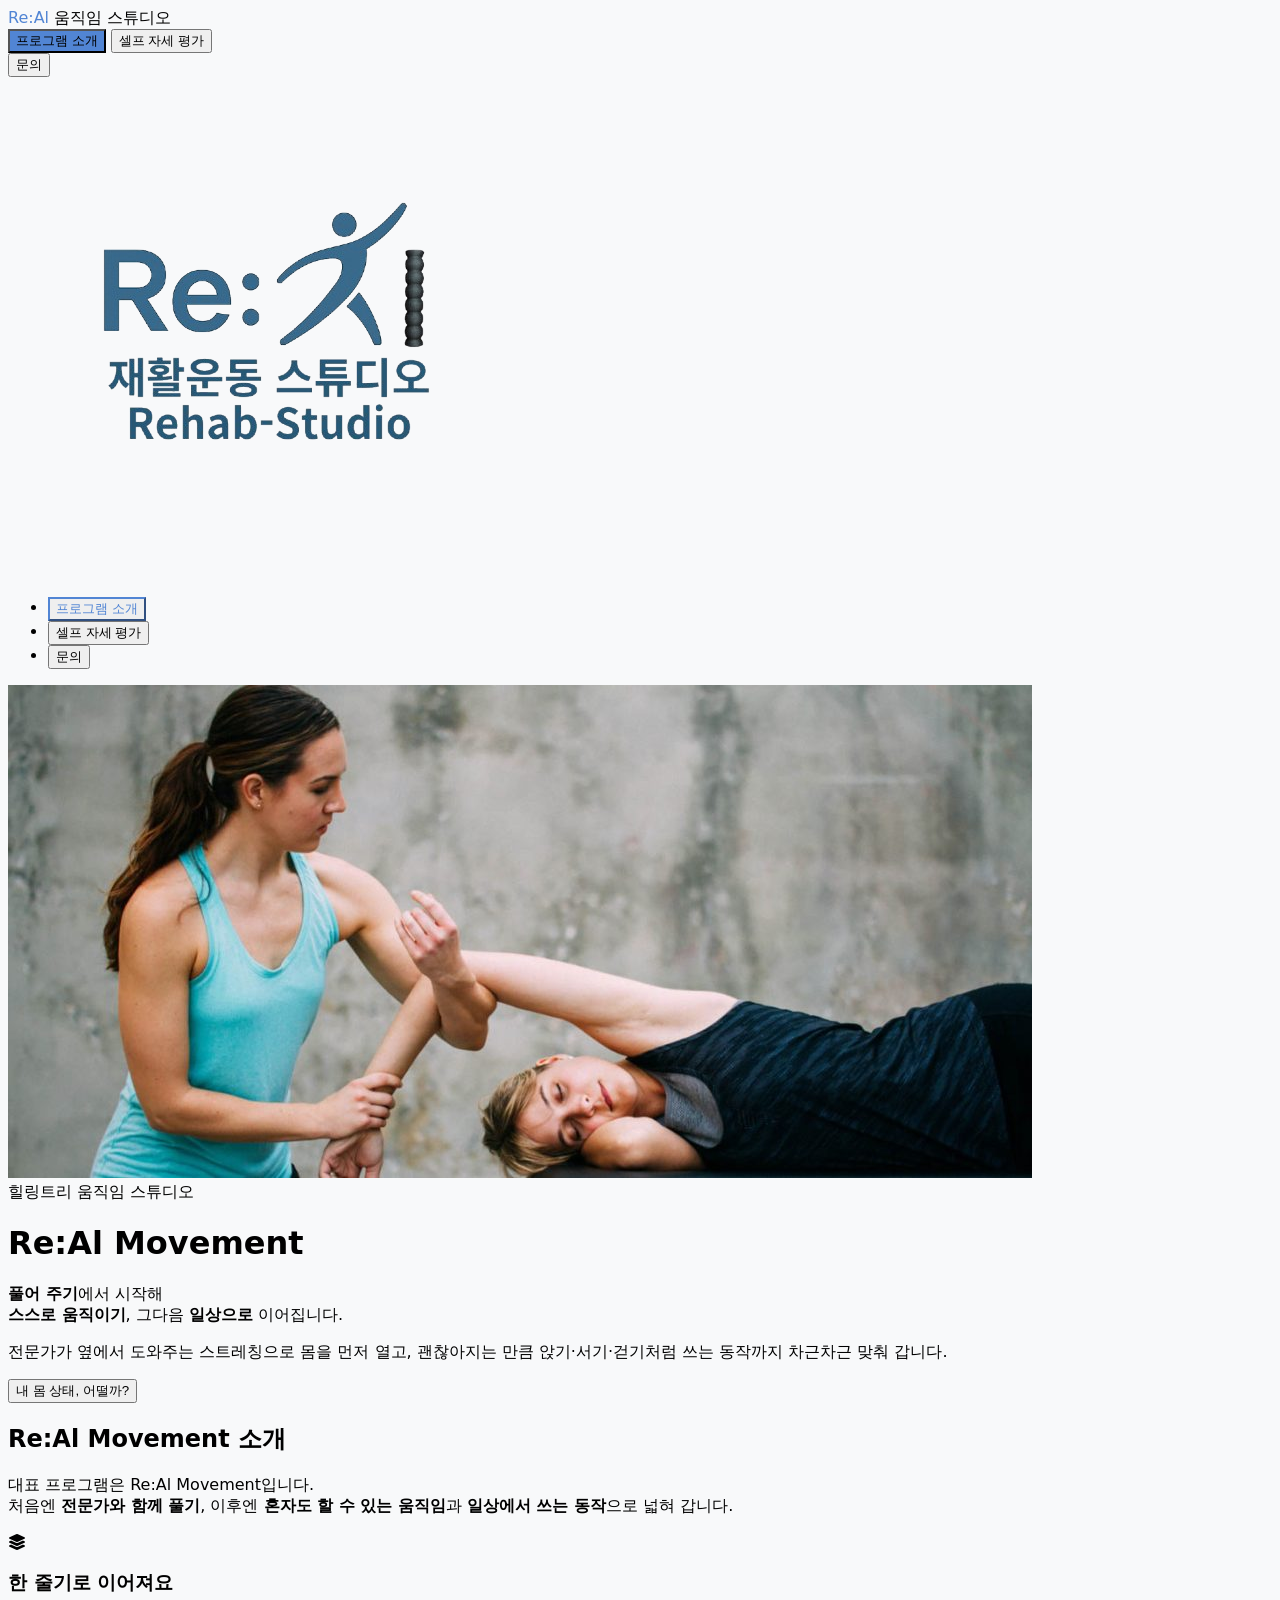
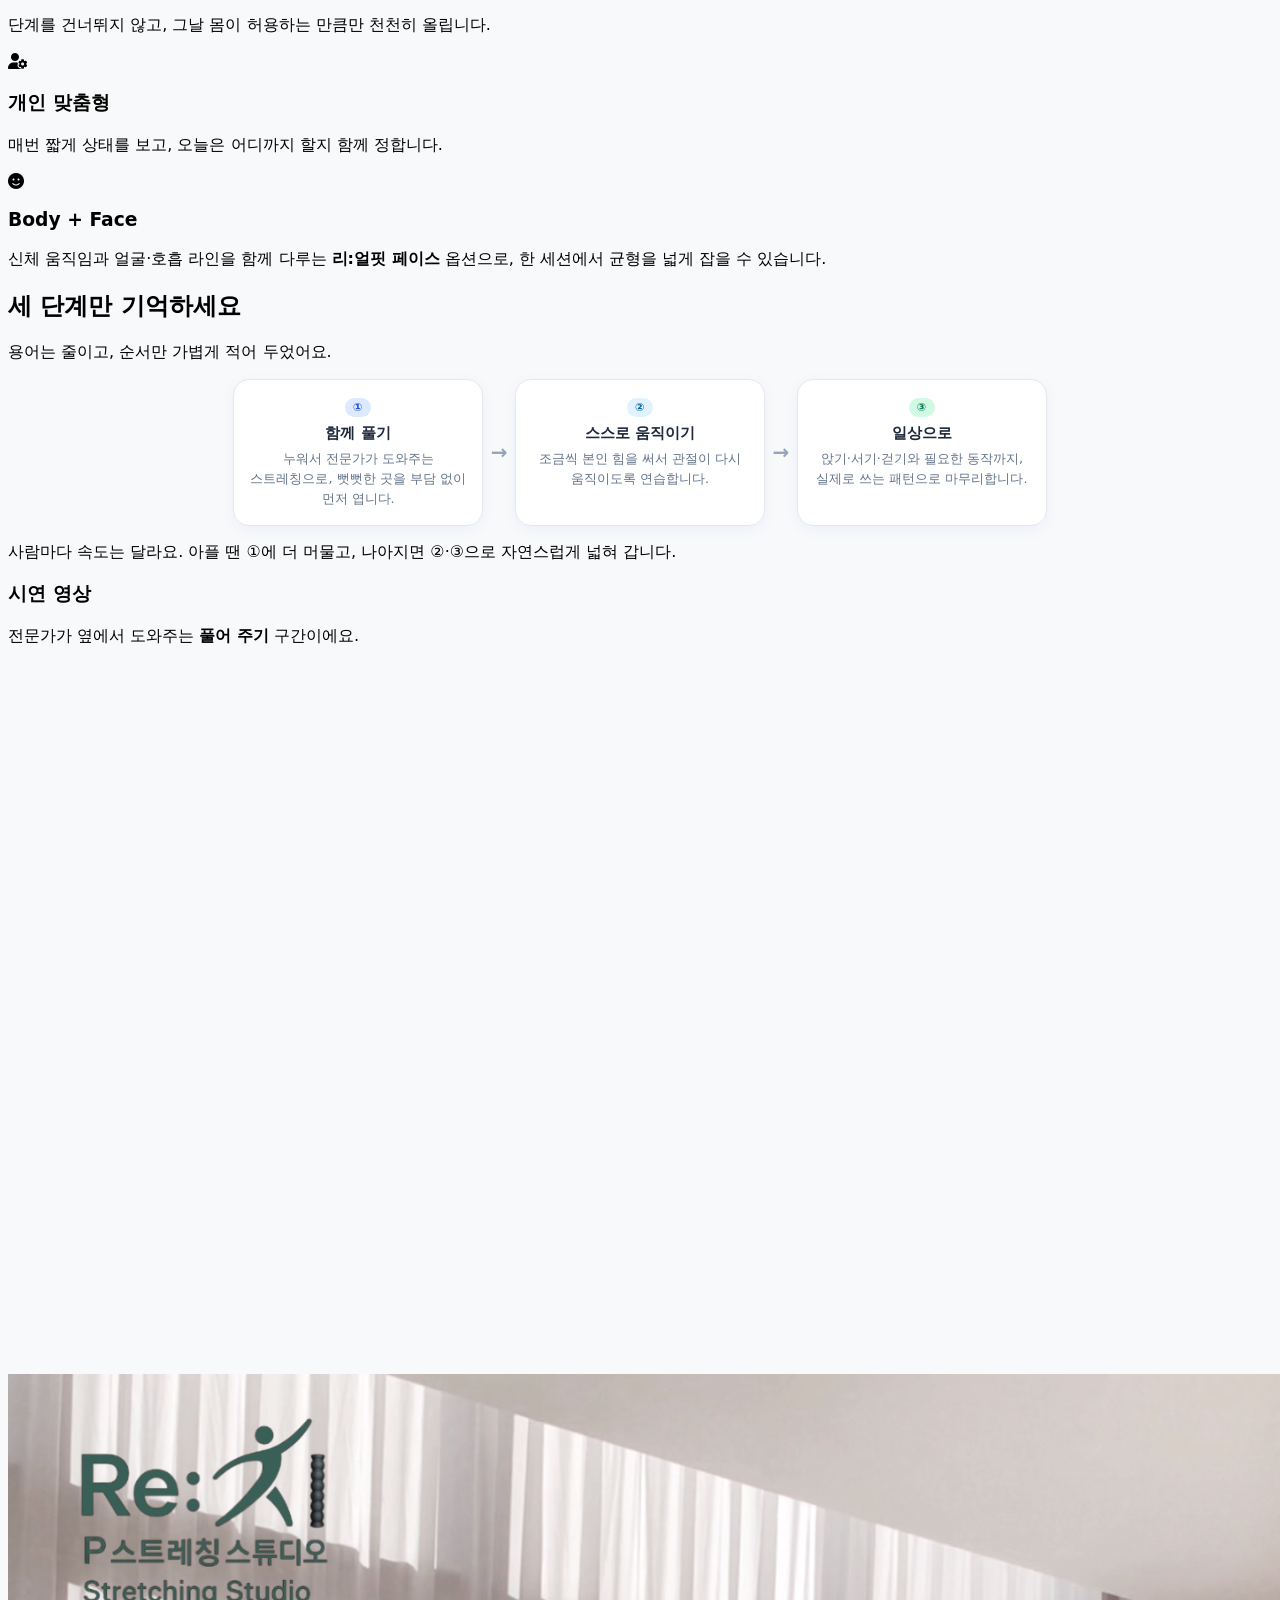
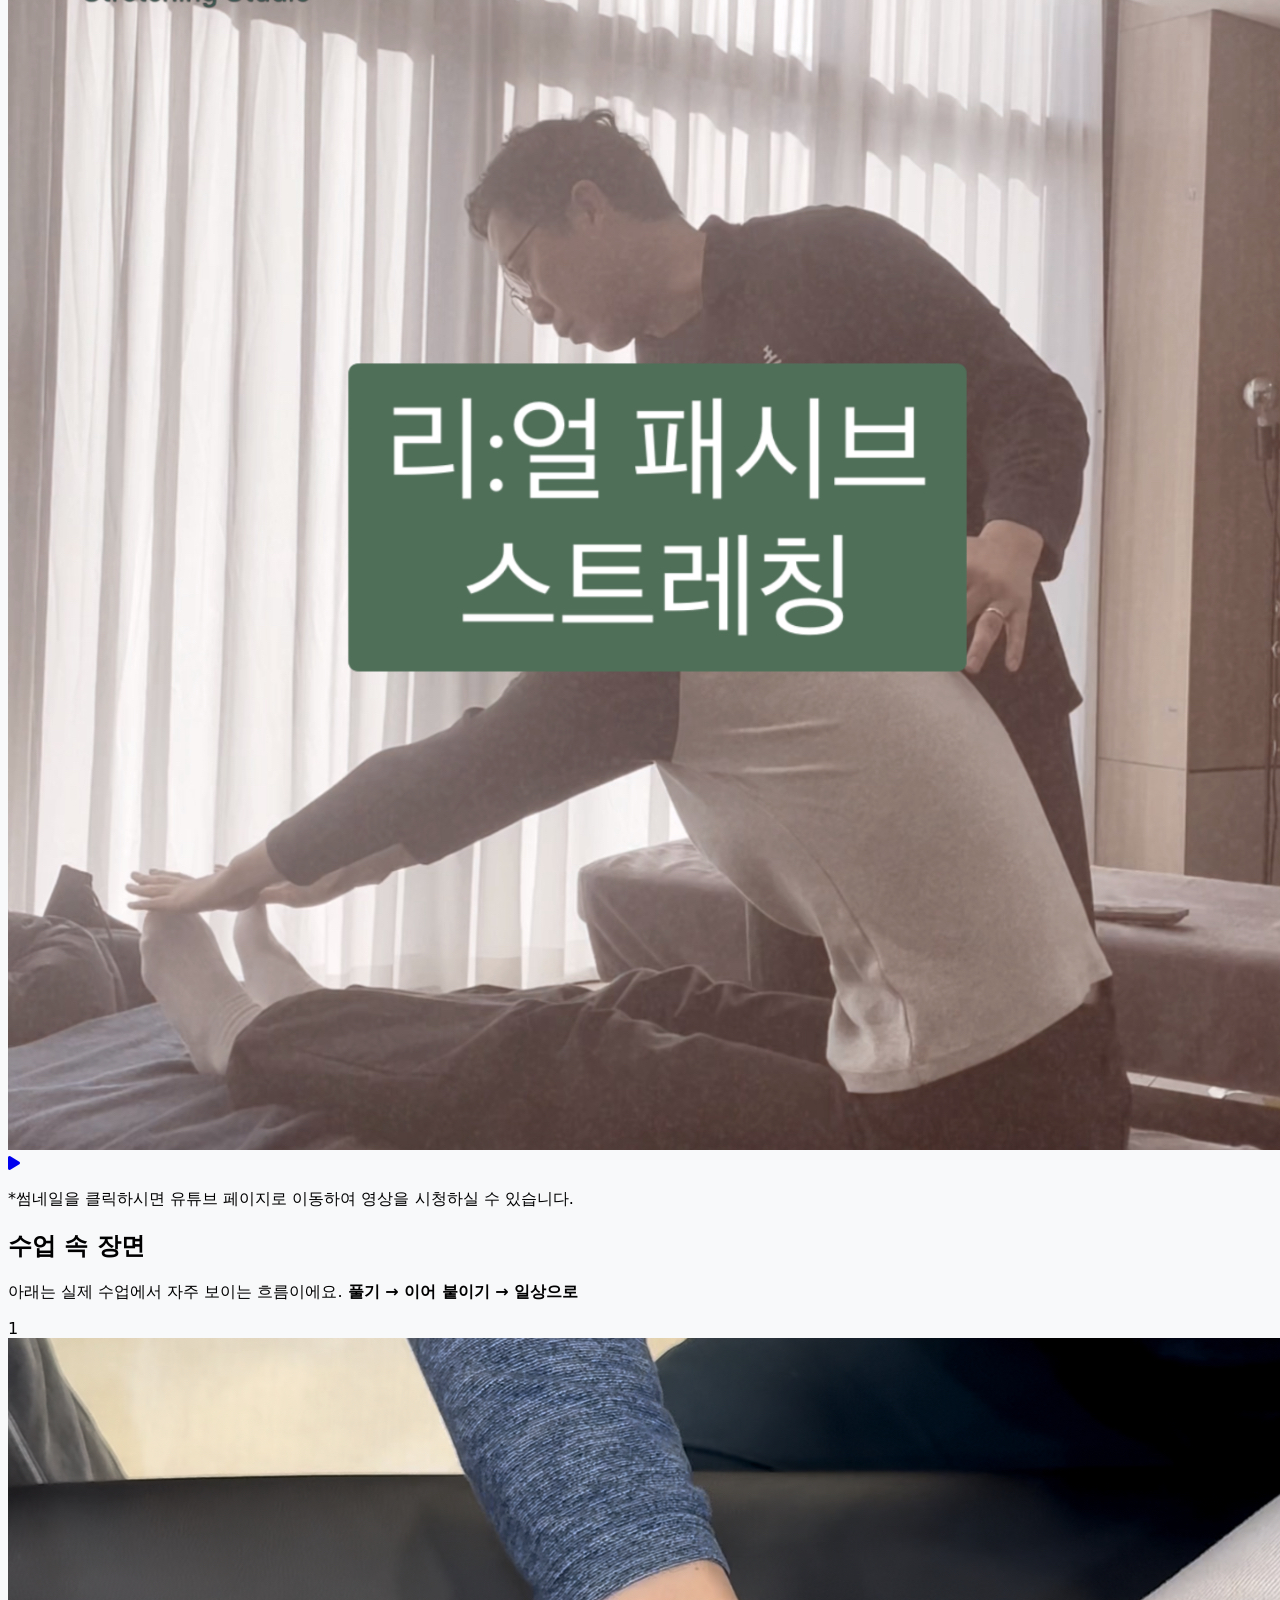
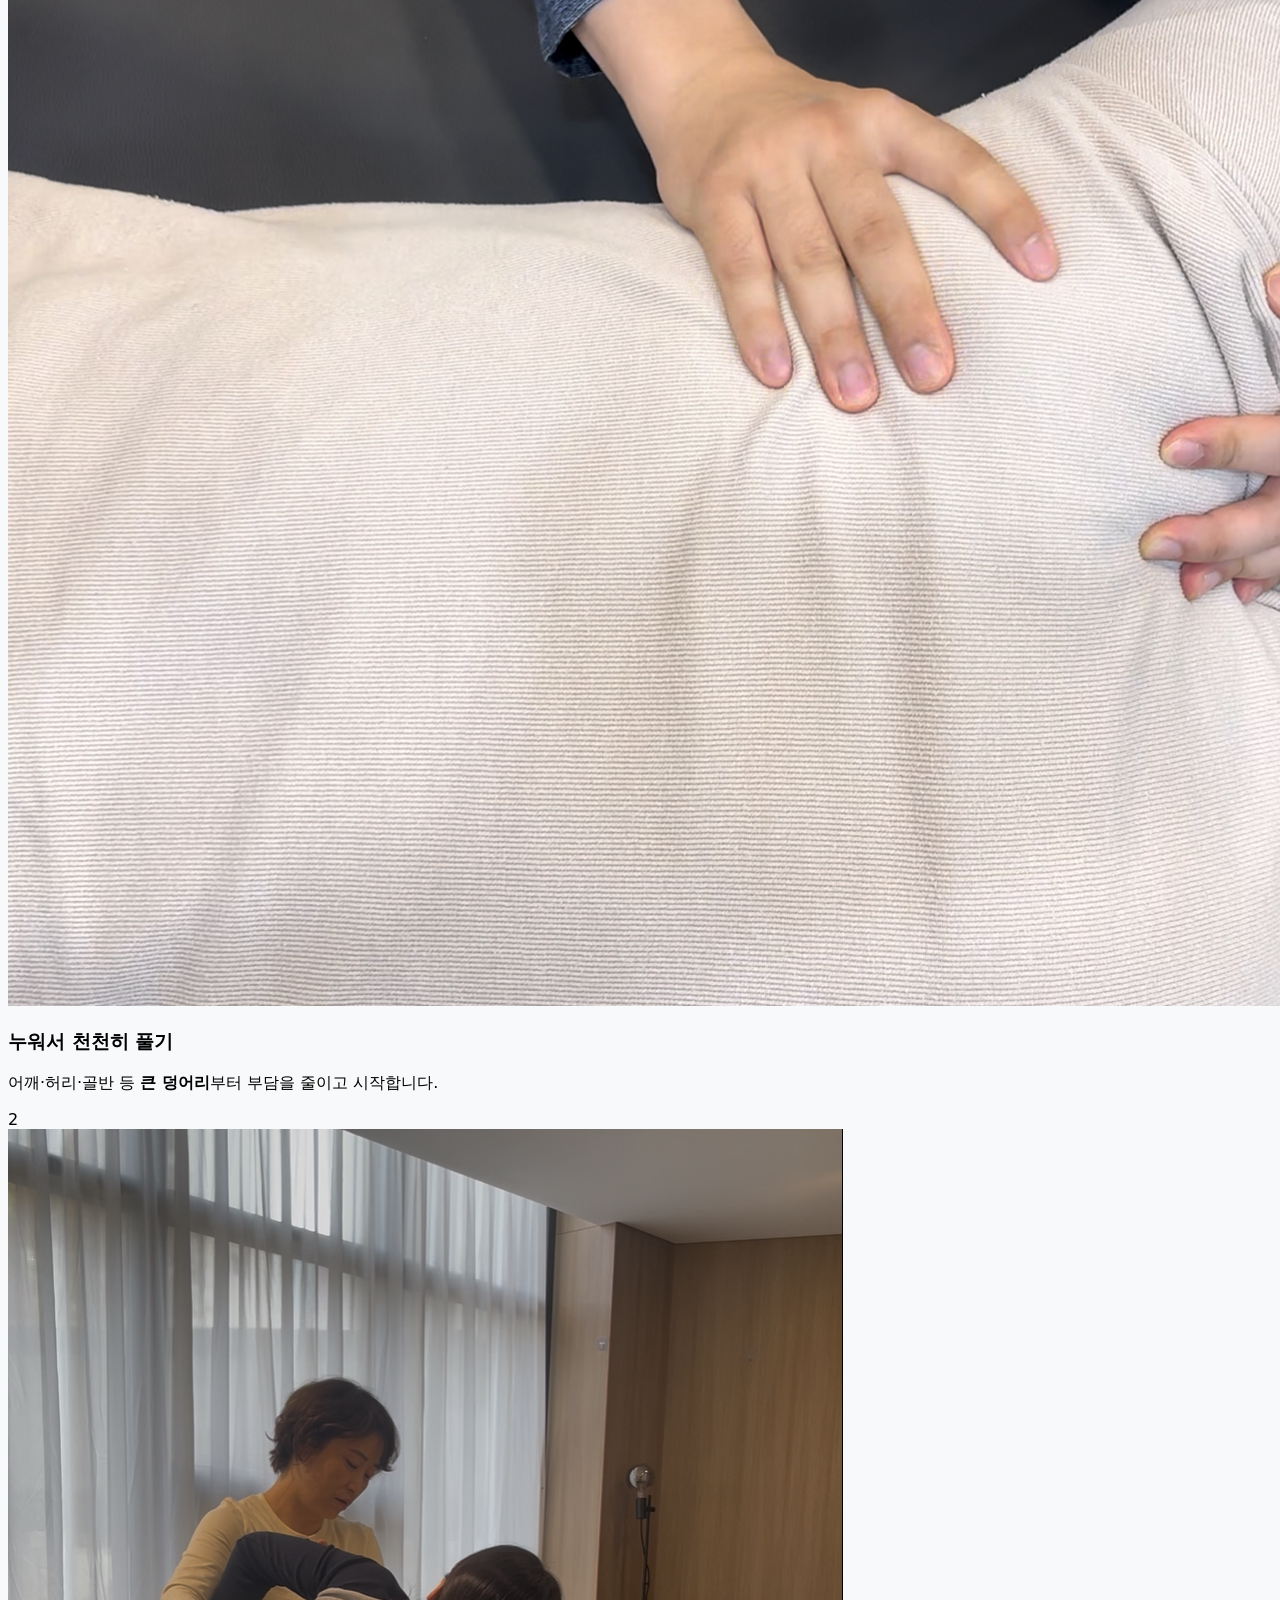
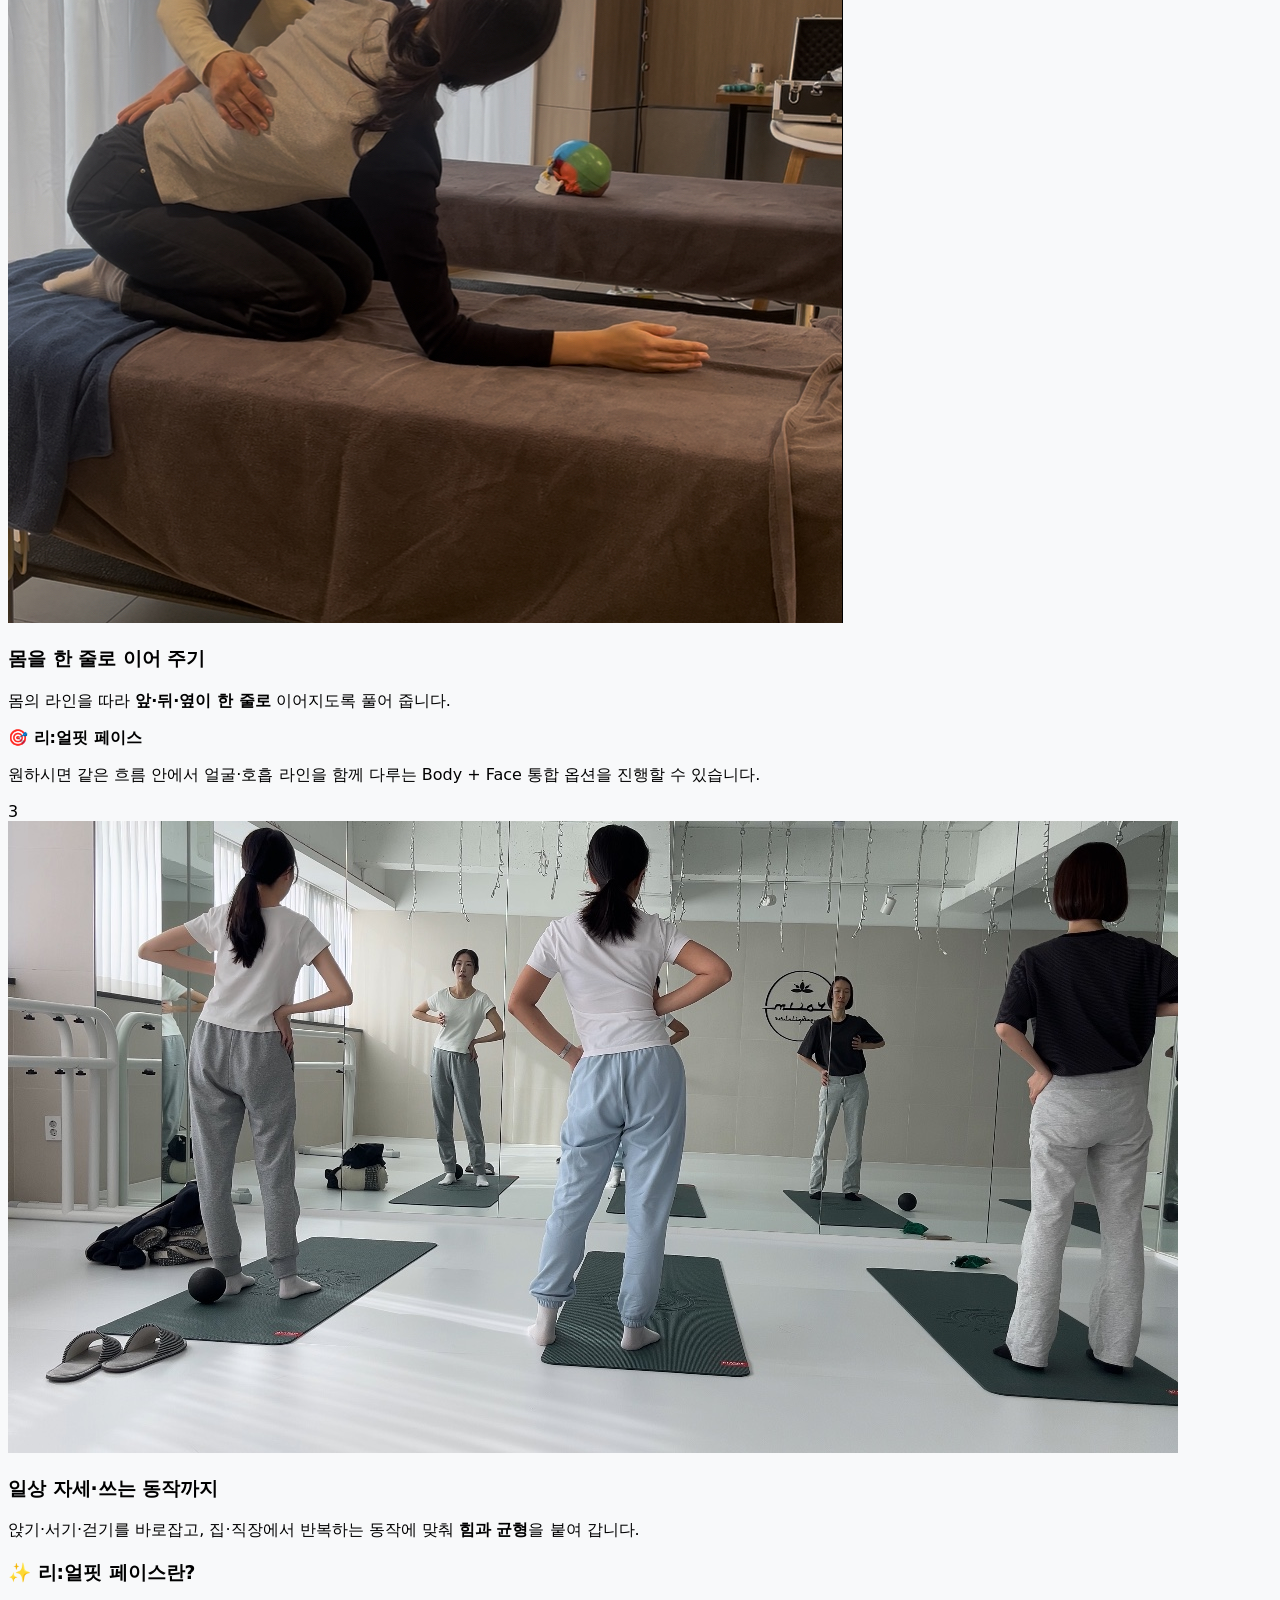
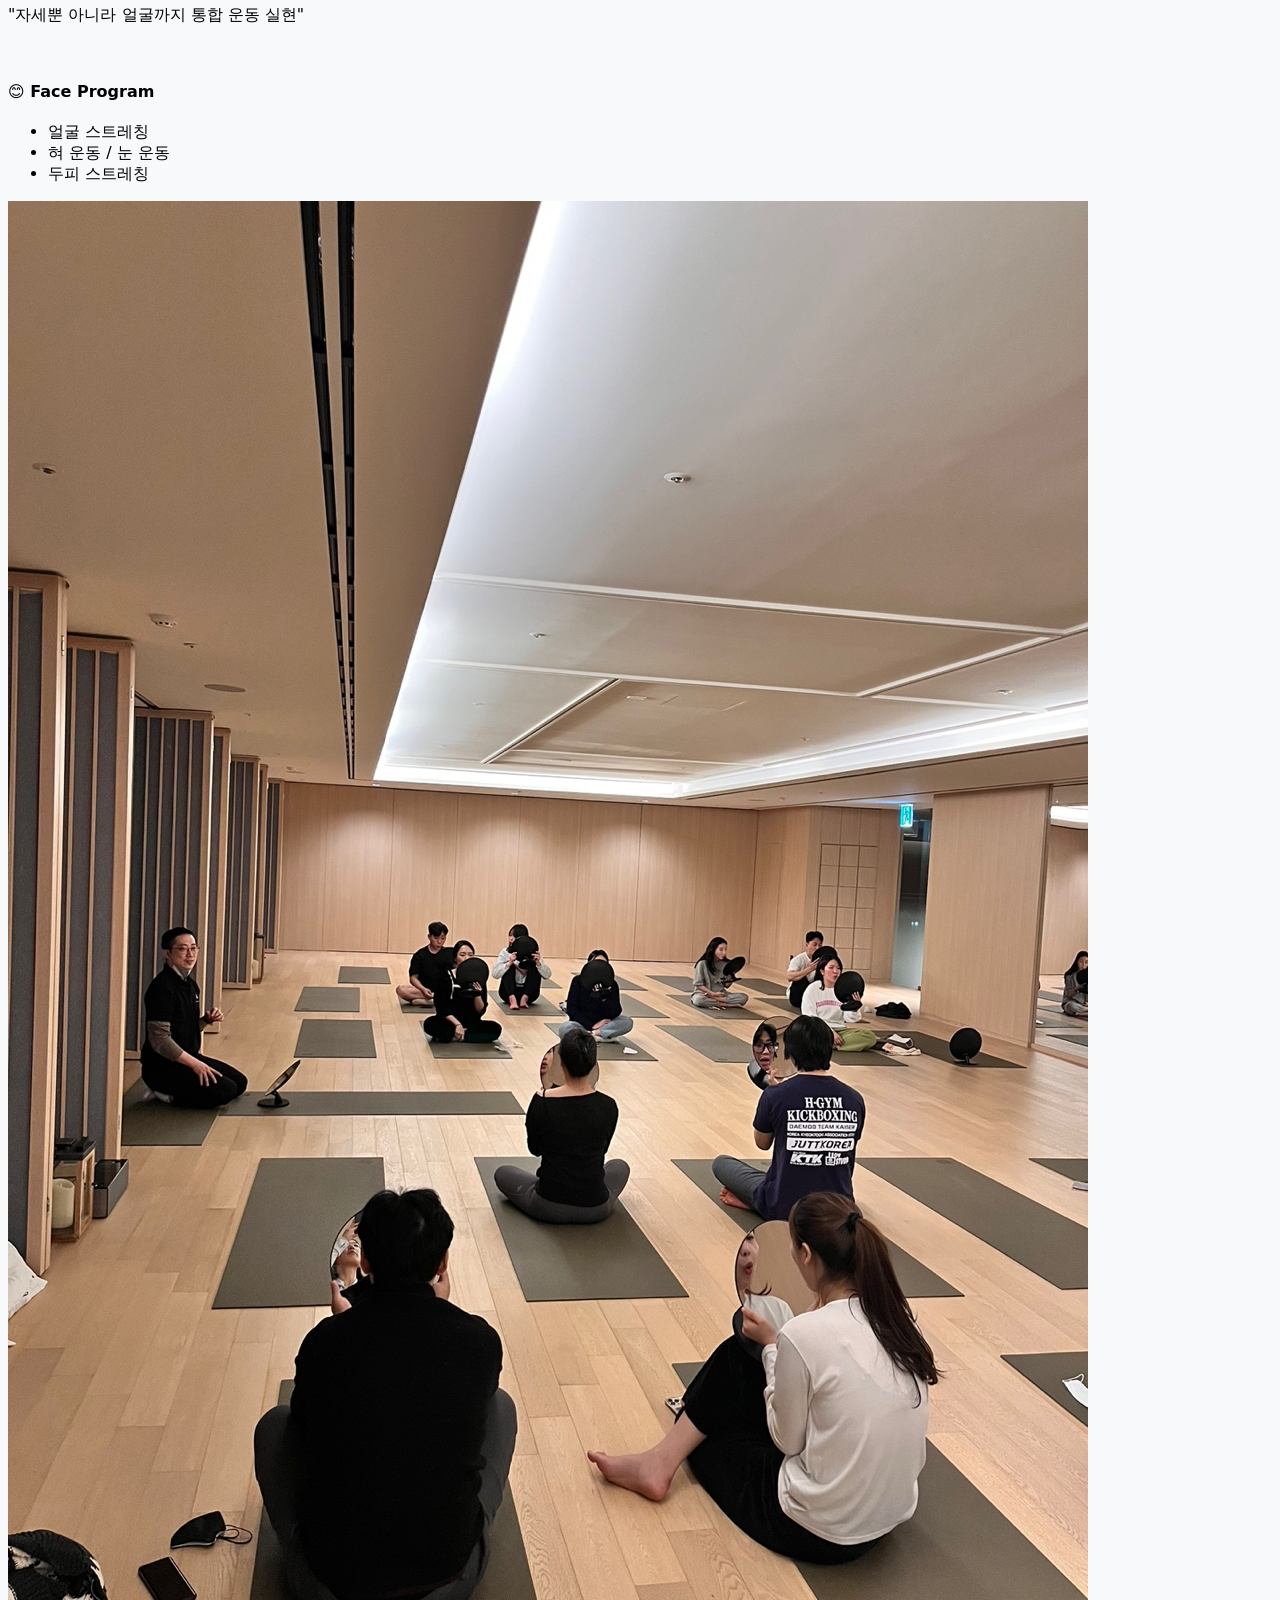
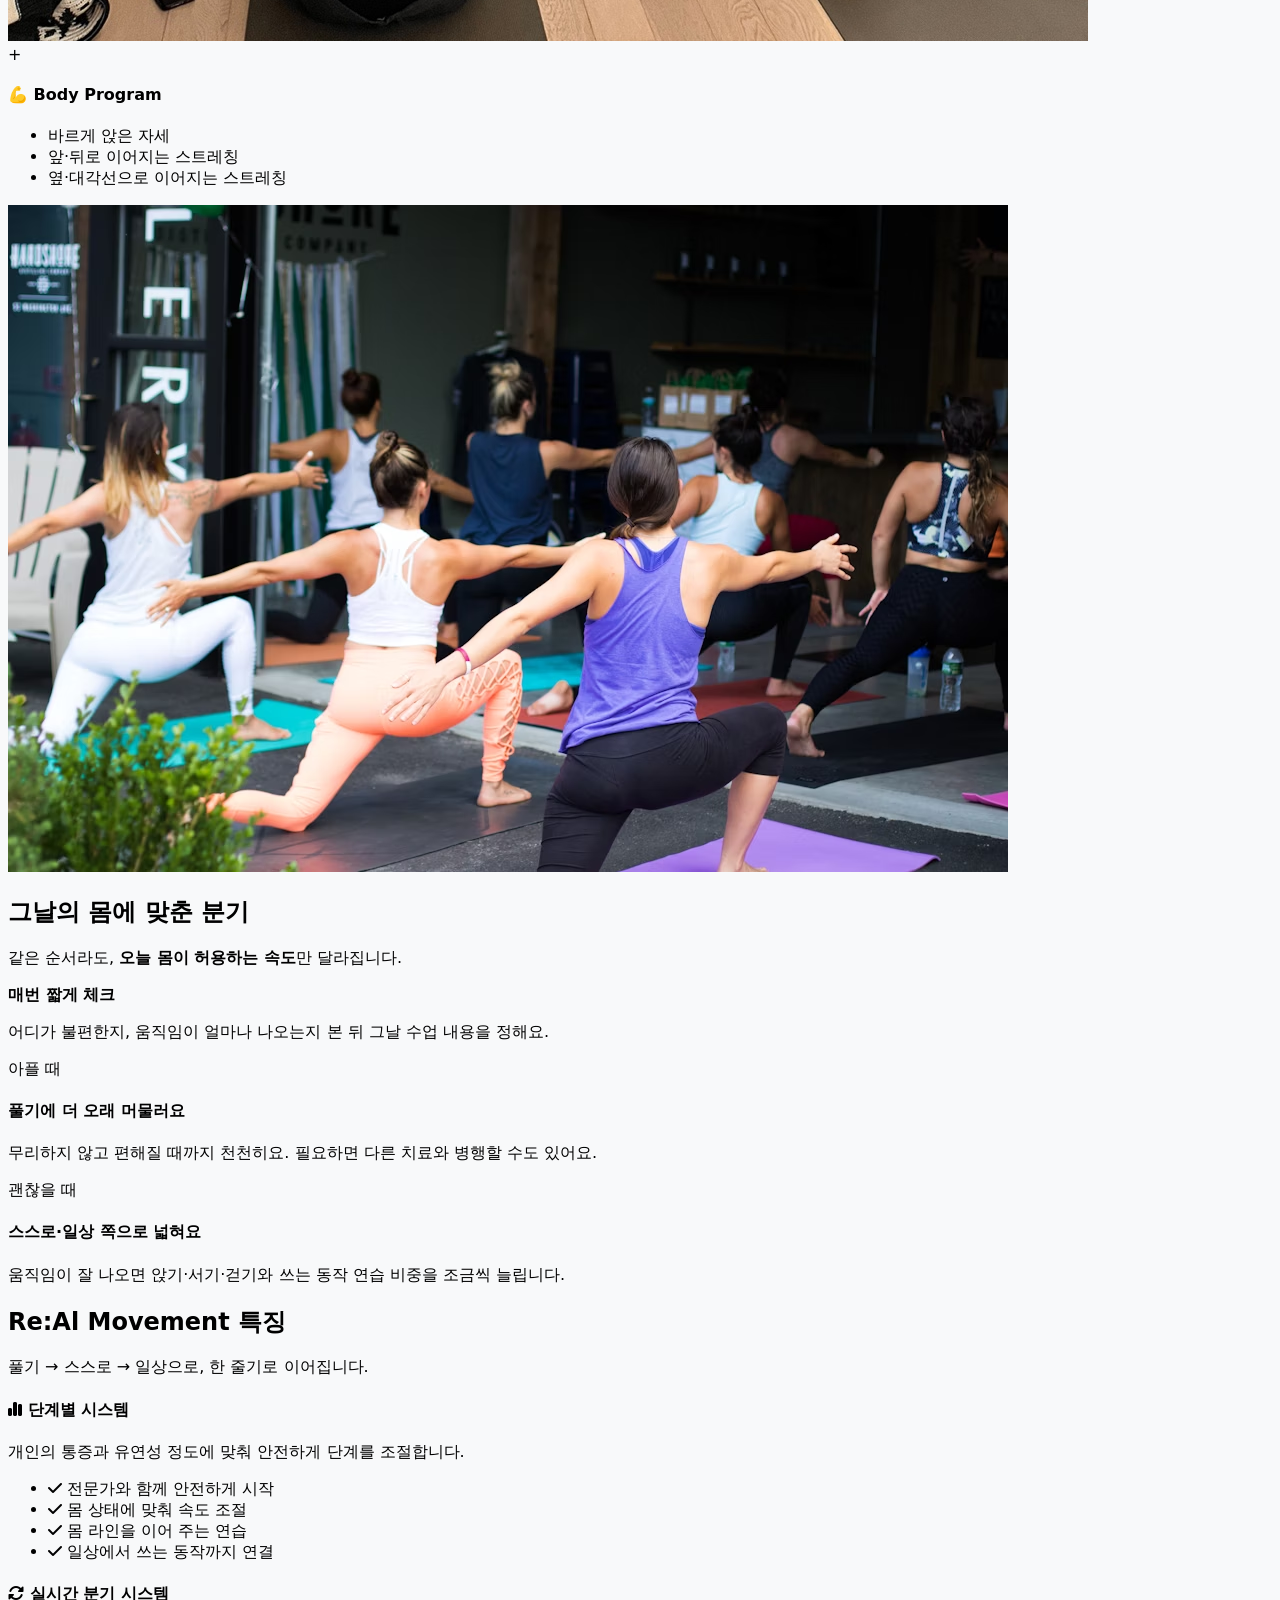
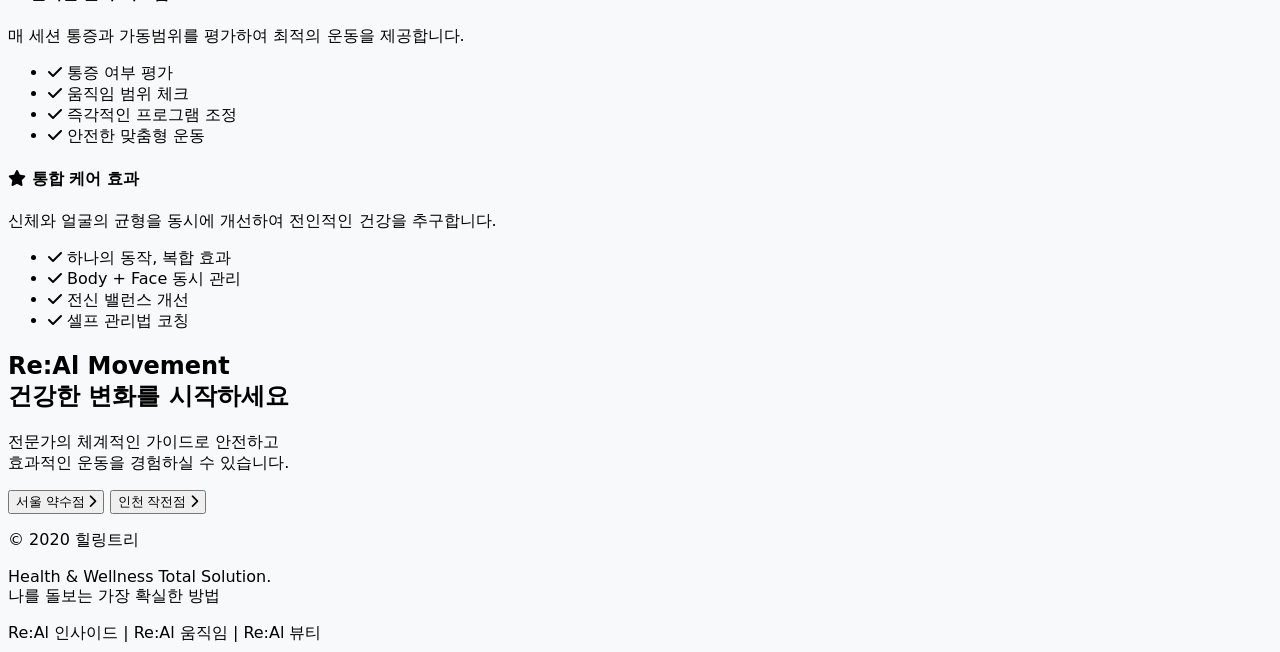
==== commit bc060061: "Update index.html" ====
--- a/index.html
+++ b/index.html
@@ -11,6 +11,7 @@
     
     <link rel="stylesheet" href="https://cdnjs.cloudflare.com/ajax/libs/font-awesome/6.4.0/css/all.min.css">
     <link href="https://unpkg.com/aos@2.3.1/dist/aos.css" rel="stylesheet">
+    <link rel="stylesheet" href="consult-shared.css">
 
     <style>
         /* 전체 폰트 적용: Pretendard */
@@ -95,15 +96,15 @@
 </head>
 <body class="bg-gray-50 text-[#2C3E50]">
 
-    <nav class="hidden md:block sticky top-0 z-50 bg-white/95 backdrop-blur-md shadow-sm border-b border-orange-100">    
+    <nav class="hidden md:block sticky top-0 z-50 bg-white/95 backdrop-blur-md shadow-sm border-b border-gray-100">    
         <div class="container mx-auto px-4 lg:px-8 py-4">
-            <div class="flex justify-between items-center">
-                <div onclick="switchPage('page1')" class="flex items-center gap-2 cursor-pointer group">                    
+            <div class="flex items-center gap-4">
+                <div onclick="switchPage('page1')" class="flex items-center gap-2 cursor-pointer flex-shrink-0">                    
                     <span class="text-2xl font-black text-brand">Re:Al</span>
                     <span class="text-xs text-gray-500 tracking-widest border-l border-gray-300 pl-2 ml-2">움직임 스튜디오</span>
                 </div>
 
-                <div class="flex space-x-1 text-sm font-medium text-gray-600">
+                <div class="flex-1 flex justify-center space-x-1 text-sm font-medium">
                     <button id="nav-page1" onclick="switchPage('page1')" class="px-4 py-2 rounded-full font-bold transition-all text-gray-500 hover:bg-gray-100">
                     프로그램 소개
                     </button>
@@ -111,7 +112,7 @@
                     셀프 자세 평가
                     </button>
                 </div>
-            <button onclick="goToContact()" class="inline-block bg-[#3498DB] text-white px-6 py-2 rounded-full hover:bg-[#287BBF] transition shadow-lg">문의/신청</button>    
+                <button onclick="goToContact()" class="flex-shrink-0 bg-[#3498DB] text-white px-6 py-2 rounded-full hover:bg-[#287BBF] transition shadow-lg font-bold">문의</button>
             </div>
         </div>
     </nav>
@@ -125,7 +126,7 @@
                 <ul class="flex justify-around text-base font-medium text-gray-700">
                     <li><button onclick="switchPage('page1')" id="mobile-nav-page1" class="text-brand border-b-2 border-brand pb-1">프로그램 소개</button></li>
                     <li><button onclick="switchPage('page2')" id="mobile-nav-page2" class="hover:text-brand pb-1">셀프 자세 평가</button></li>
-                    <li><button onclick="goToContact()" class="hover:text-brand pb-1">문의/신청</button></li>
+                    <li><button onclick="goToContact()" class="hover:text-brand pb-1">문의</button></li>
                 </ul>
             </nav>
         </div>
@@ -412,15 +413,12 @@
                 </p>
                 
                 <div class="flex flex-col md:flex-row justify-center gap-4" data-aos="zoom-in">
-                    <a href="http://pf.kakao.com/_nVSxdn/chat" target="_blank" class="bg-white text-[#2C3E50] px-8 py-4 rounded-full font-bold hover:bg-gray-100 transition shadow-lg inline-flex items-center justify-center gap-2">
-                        <span>서울 목동점 문의하기</span> <i class="fa-solid fa-external-link-alt text-sm"></i>
-                    </a>
-                    <a href="https://docs.google.com/forms/d/e/1FAIpQLSdKpiMxqfnn6cspbj5LmIy_QKwl9lZbk3CYnDT-umroi7TB_g/viewform?usp=dialog" target="_blank" class="border-2 border-white text-white px-8 py-4 rounded-full font-bold hover:bg-white/10 transition inline-flex items-center justify-center gap-2">
-                        <span>인천 계양점 신청하기</span> <i class="fa-solid fa-chevron-right text-sm"></i>
-                    </a>                    
-                    <a href="https://docs.google.com/forms/d/e/1FAIpQLScK2830yJn9zxh6VGgnWNYh_IZfJ7NI2qKsAxbIgLGhgKqnCg/viewform?usp=dialog" target="_blank" class="bg-white text-[#2C3E50] px-8 py-4 rounded-full font-bold hover:bg-gray-100 transition shadow-lg inline-flex items-center justify-center gap-2">
-                        <span>전문가 교육과정 신청</span> <i class="fa-solid fa-external-link-alt text-sm"></i>
-                    </a>
+                    <button type="button" onclick="openLandingConsult({ intent: 'yaksu' })" class="bg-white text-[#2C3E50] px-8 py-4 rounded-full font-bold hover:bg-gray-100 transition shadow-lg inline-flex items-center justify-center gap-2">
+                        <span>서울 약수점</span> <i class="fa-solid fa-chevron-right text-sm"></i>
+                    </button>
+                    <button type="button" onclick="openLandingConsult({ intent: 'jakjeon' })" class="border-2 border-white text-white px-8 py-4 rounded-full font-bold hover:bg-white/10 transition inline-flex items-center justify-center gap-2">
+                        <span>인천 작전점</span> <i class="fa-solid fa-chevron-right text-sm"></i>
+                    </button>
                 </div>
             </div>
         </section>
@@ -435,7 +433,7 @@
                 <ul class="flex justify-around text-base font-medium text-gray-700">
                     <li><button onclick="switchPage('page1')" id="mobile-nav-page1" class="hover:text-brand pb-1">프로그램 소개</button></li>
                     <li><button onclick="switchPage('page2')" id="mobile-nav-page2" class="text-brand border-b-2 border-brand pb-1">셀프 자세 평가</button></li>                    
-                    <li><button onclick="goToContact()" class="hover:text-brand pb-1">문의/신청</button></li>
+                    <li><button onclick="goToContact()" class="hover:text-brand pb-1">문의</button></li>
                 </ul>
             </nav>
         </div>
@@ -744,6 +742,8 @@
             }
         });
     </script>
+    <script src="consult-shared.js"></script>
+    <script>initLandingConsult({ pageKey: 'pstretching' });</script>
 </body>
 </html>
 
